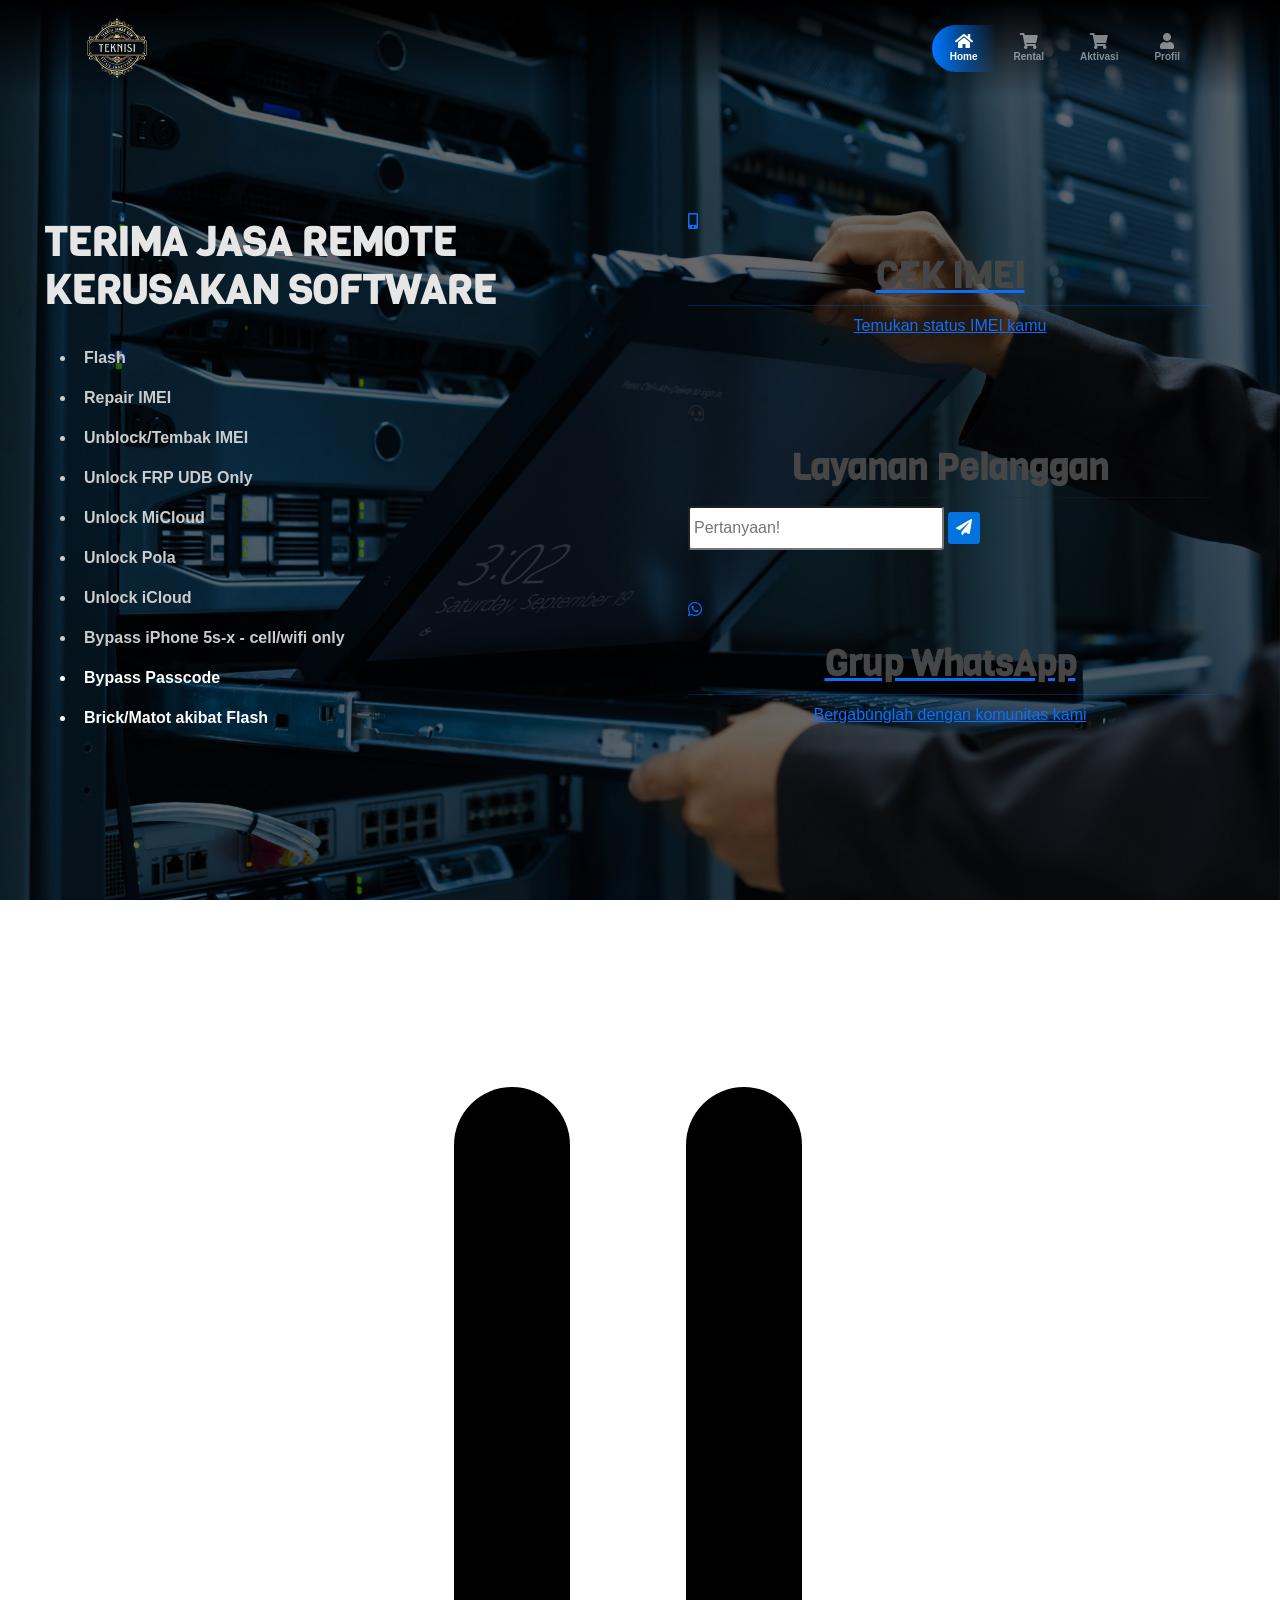
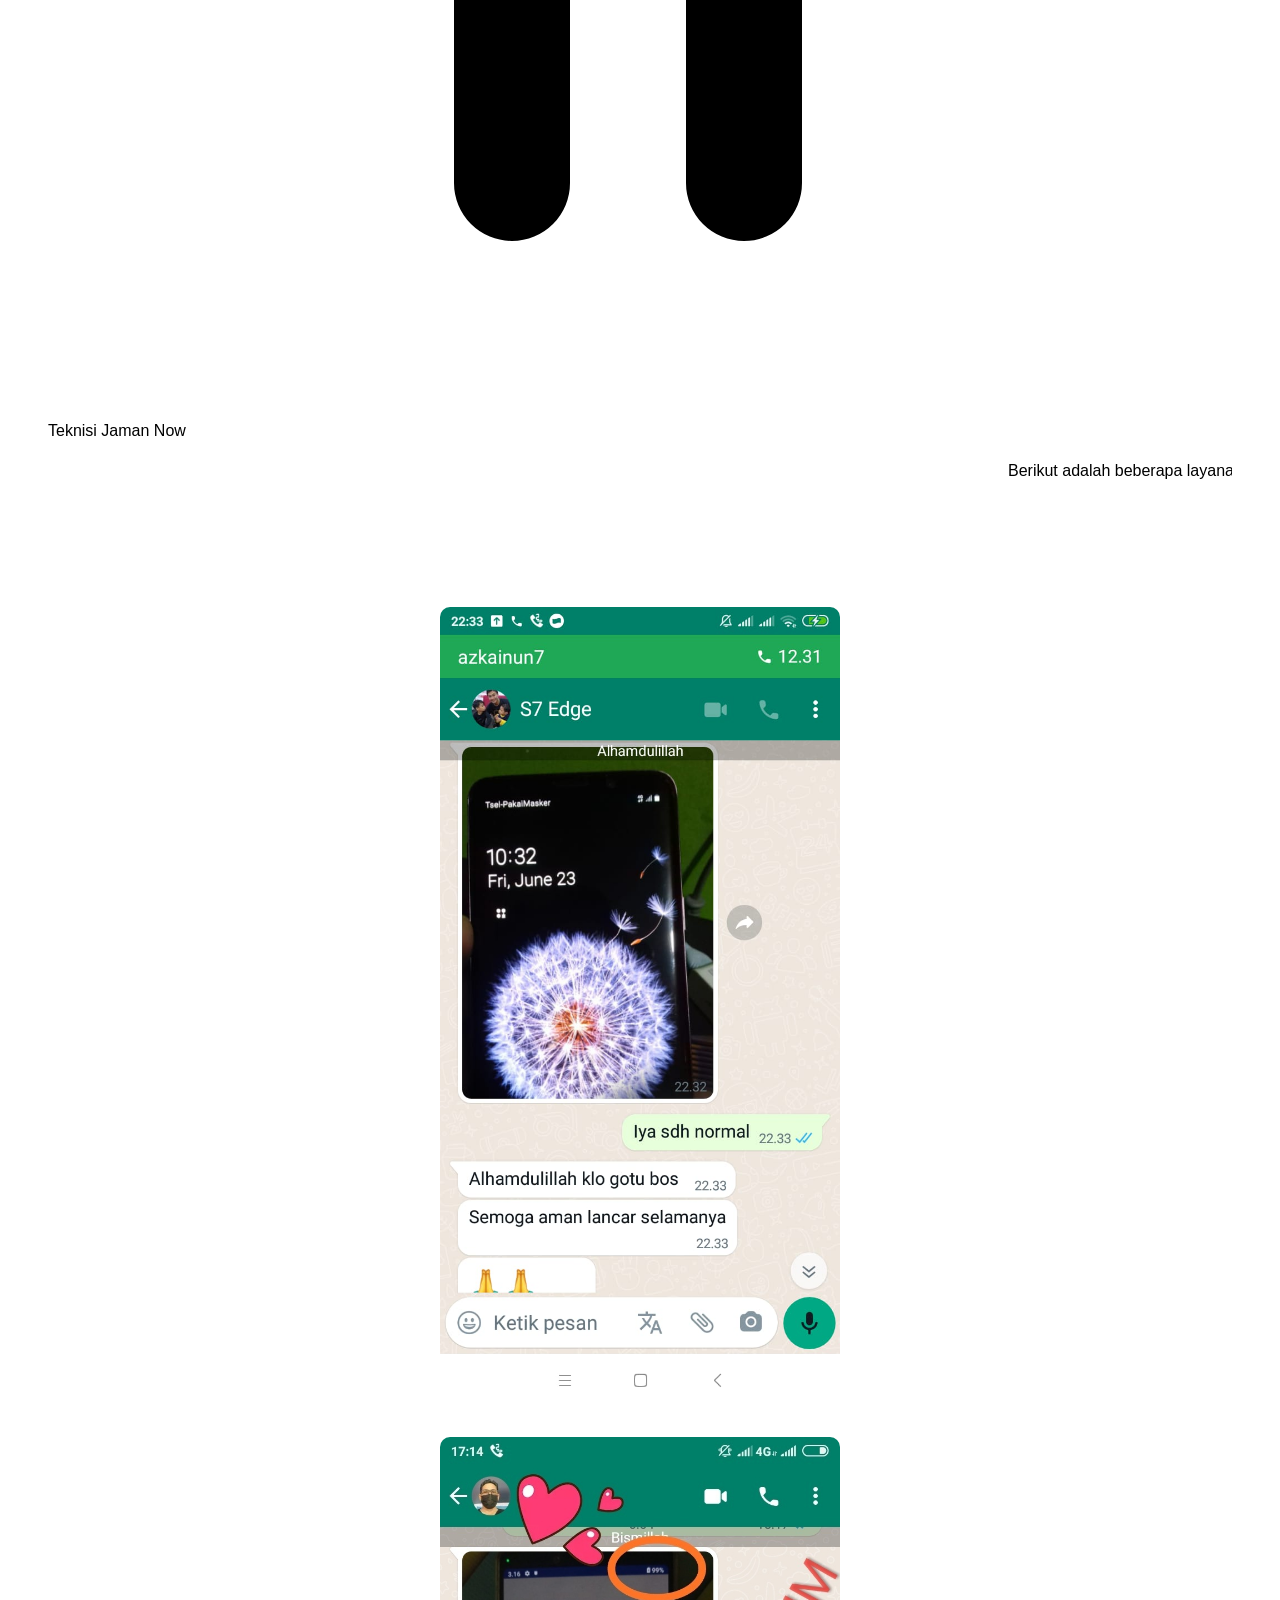
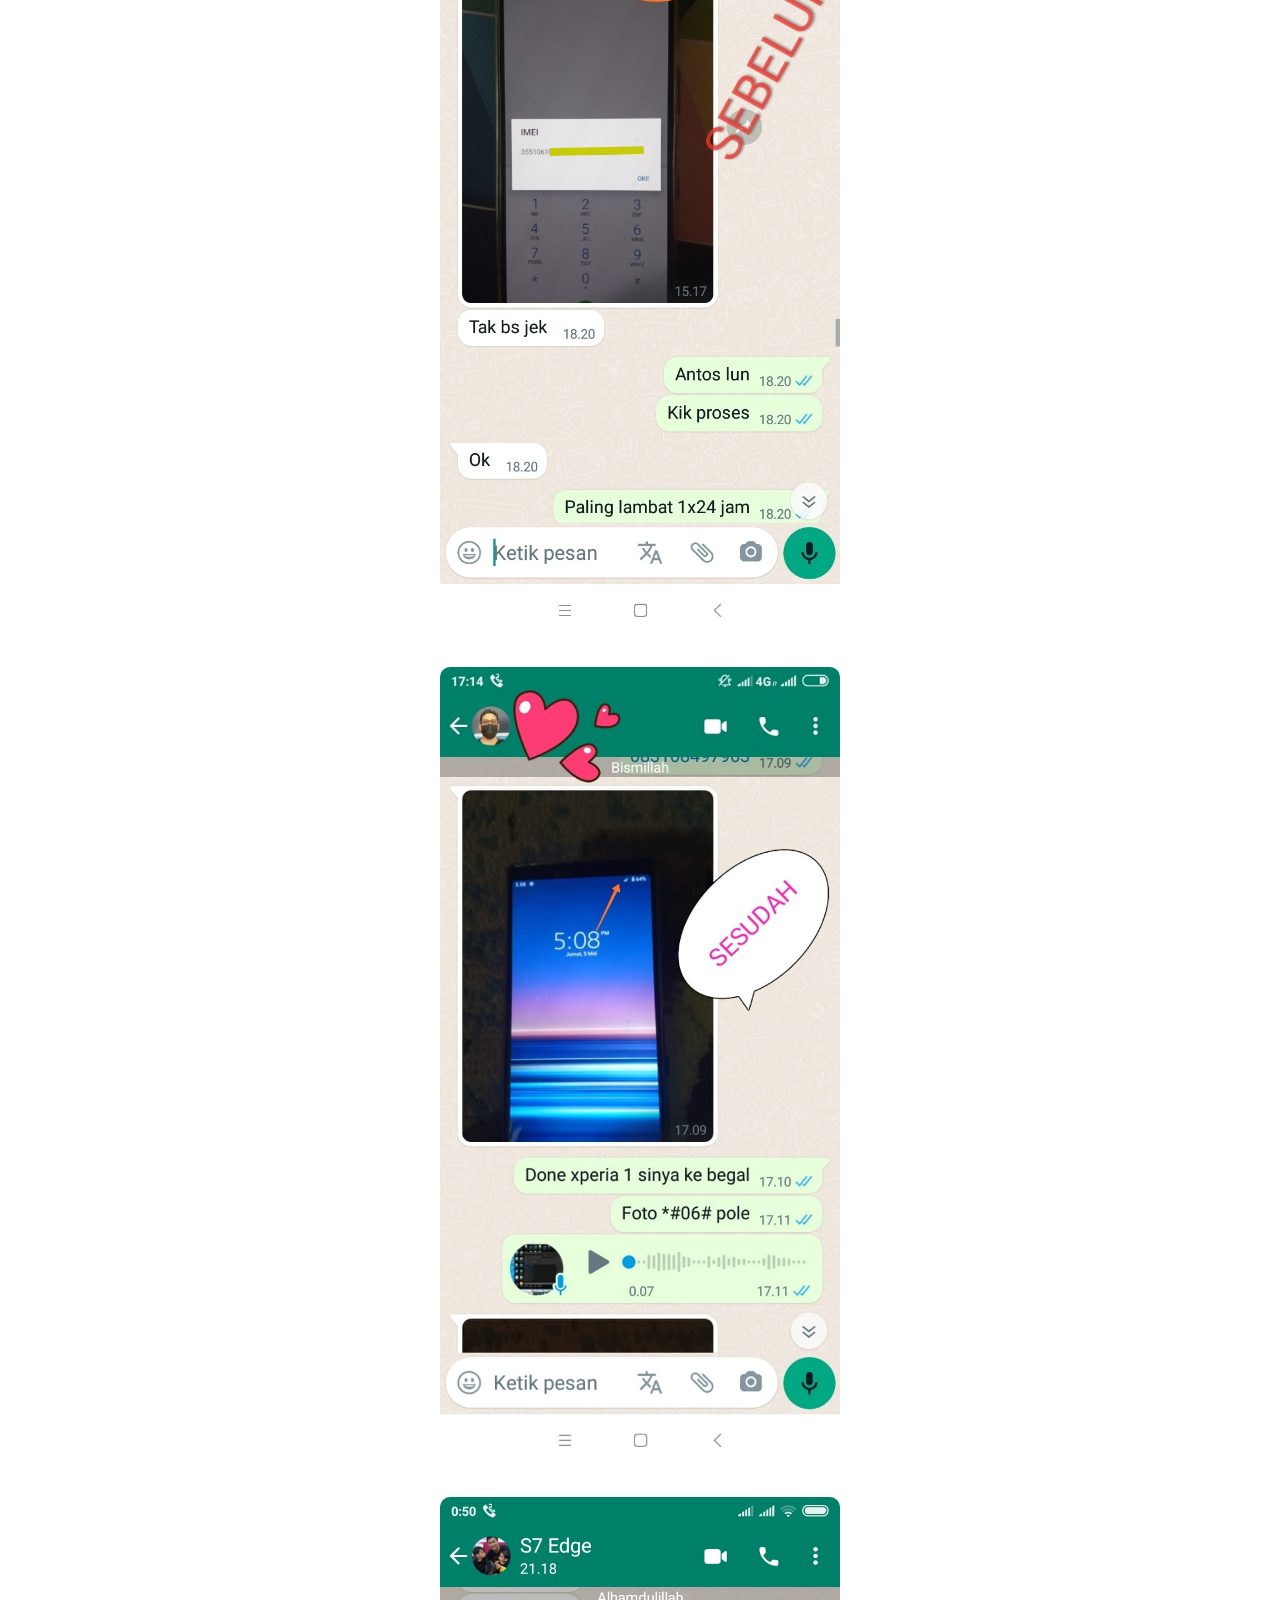
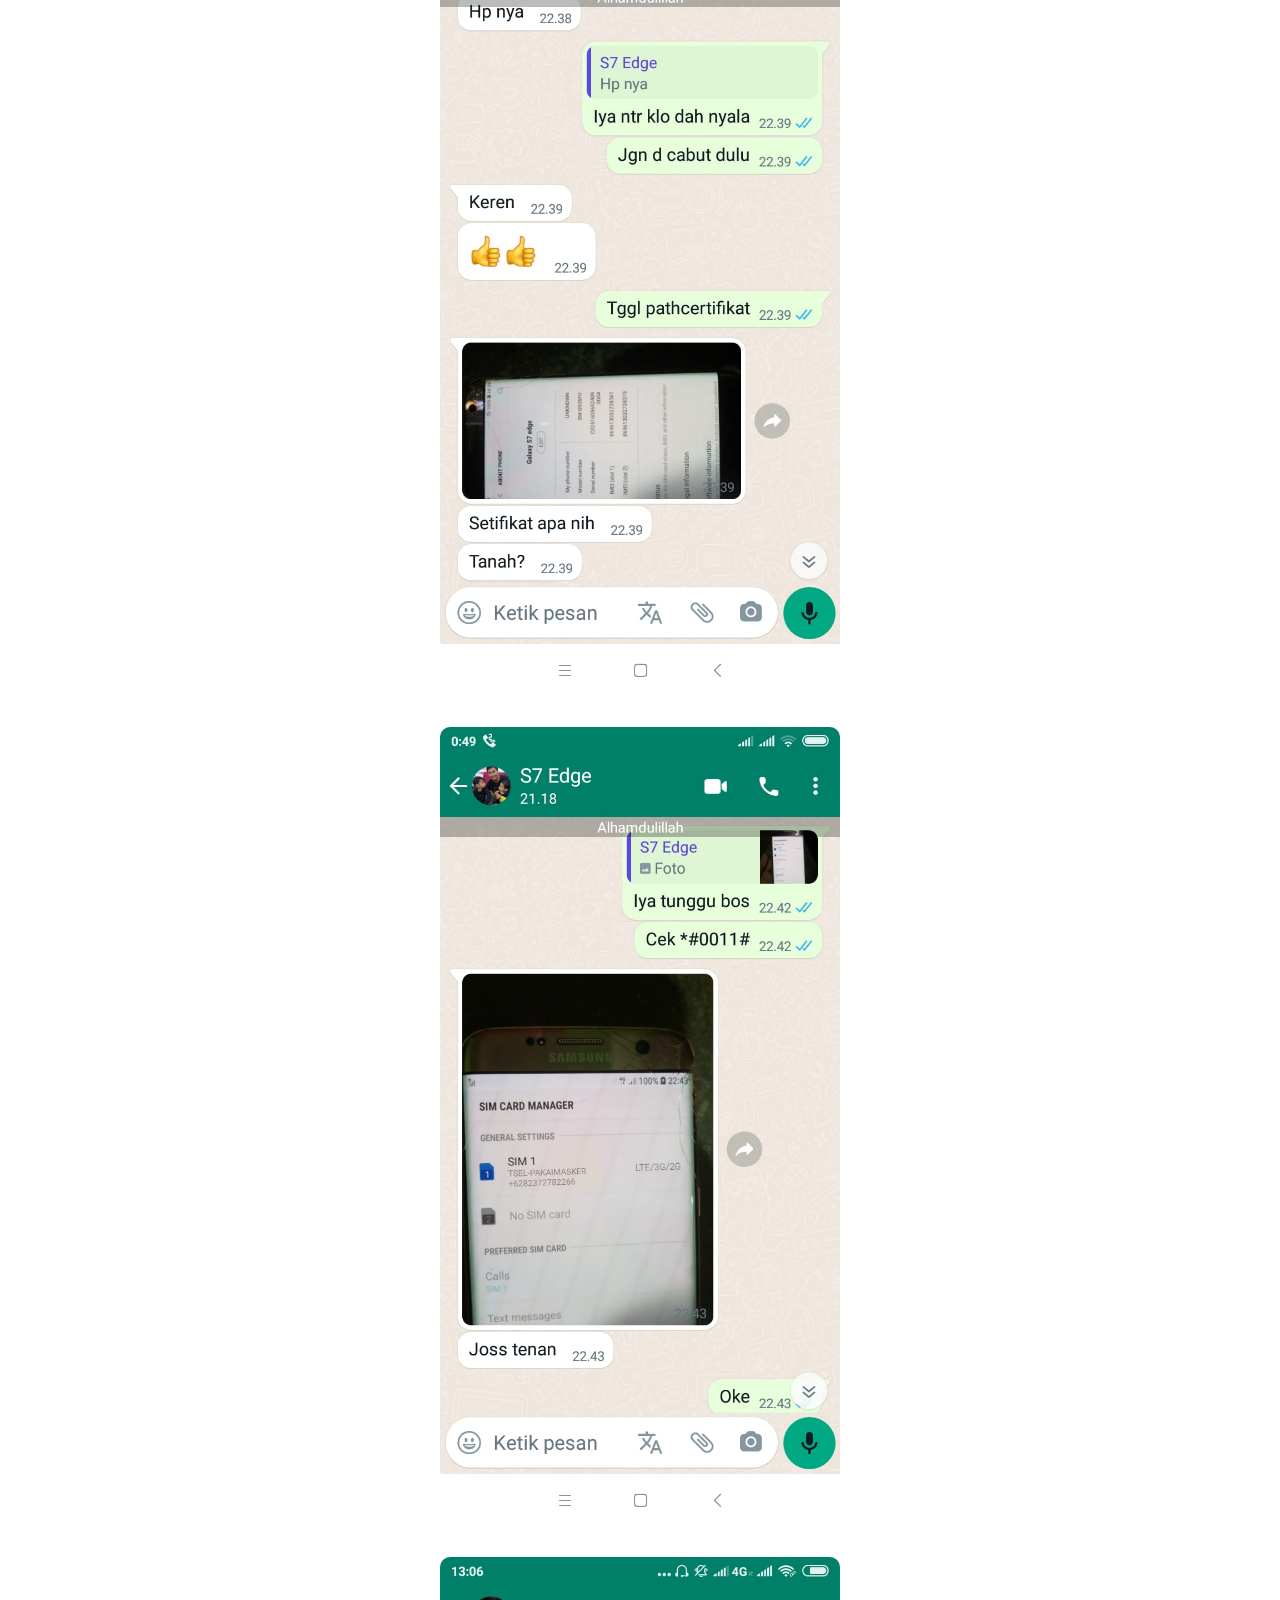
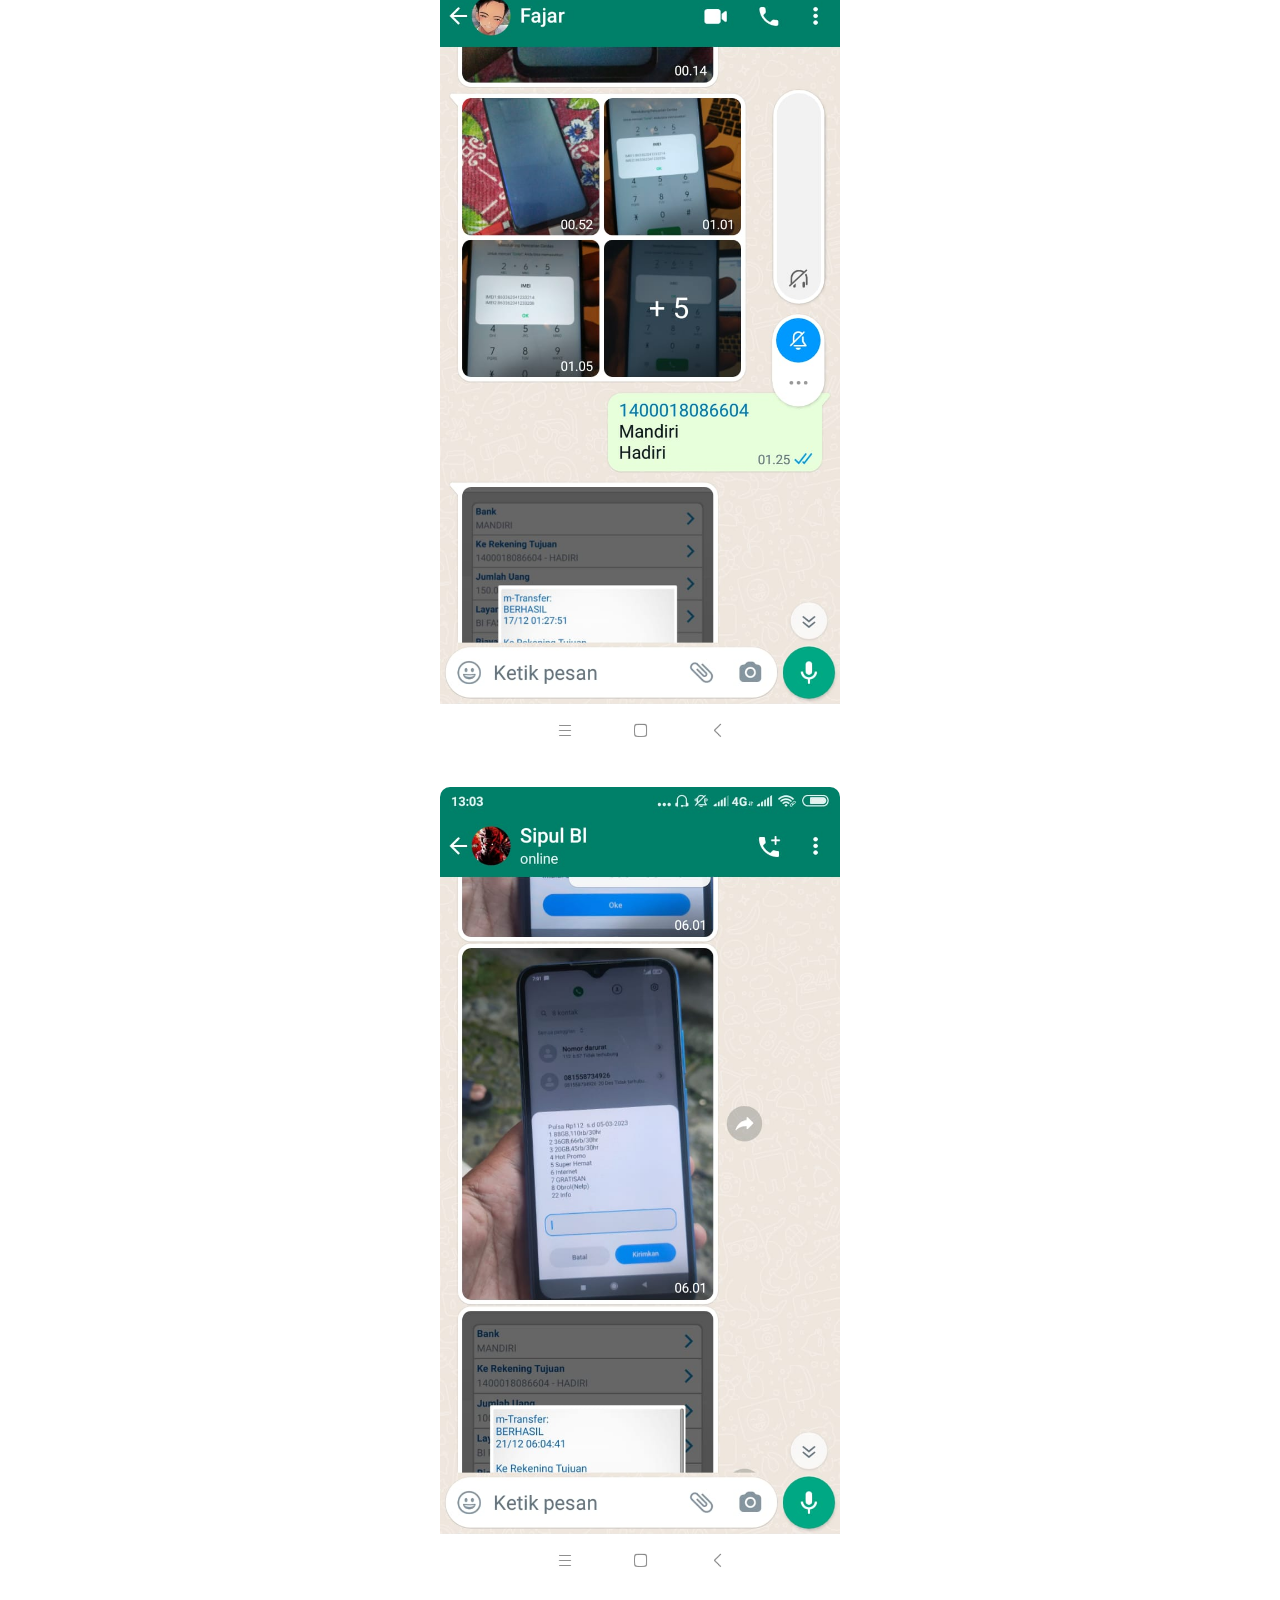
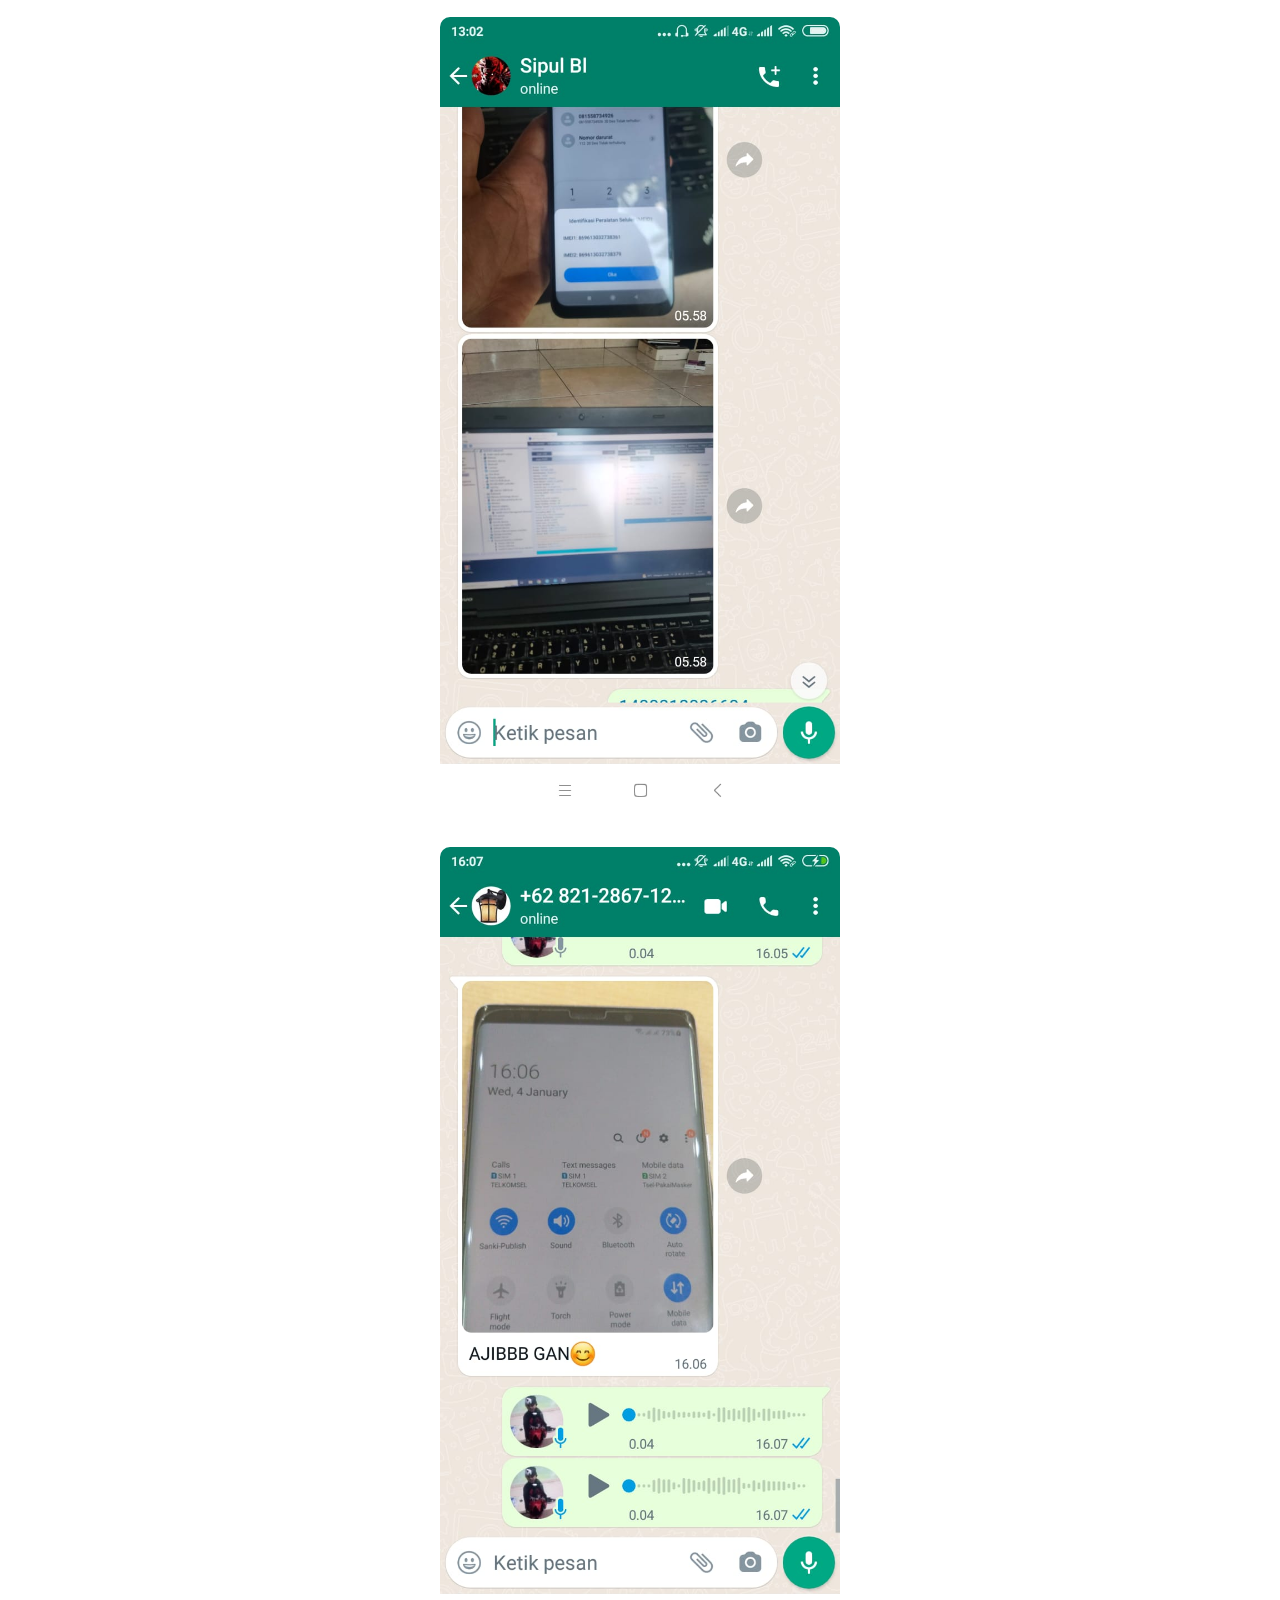
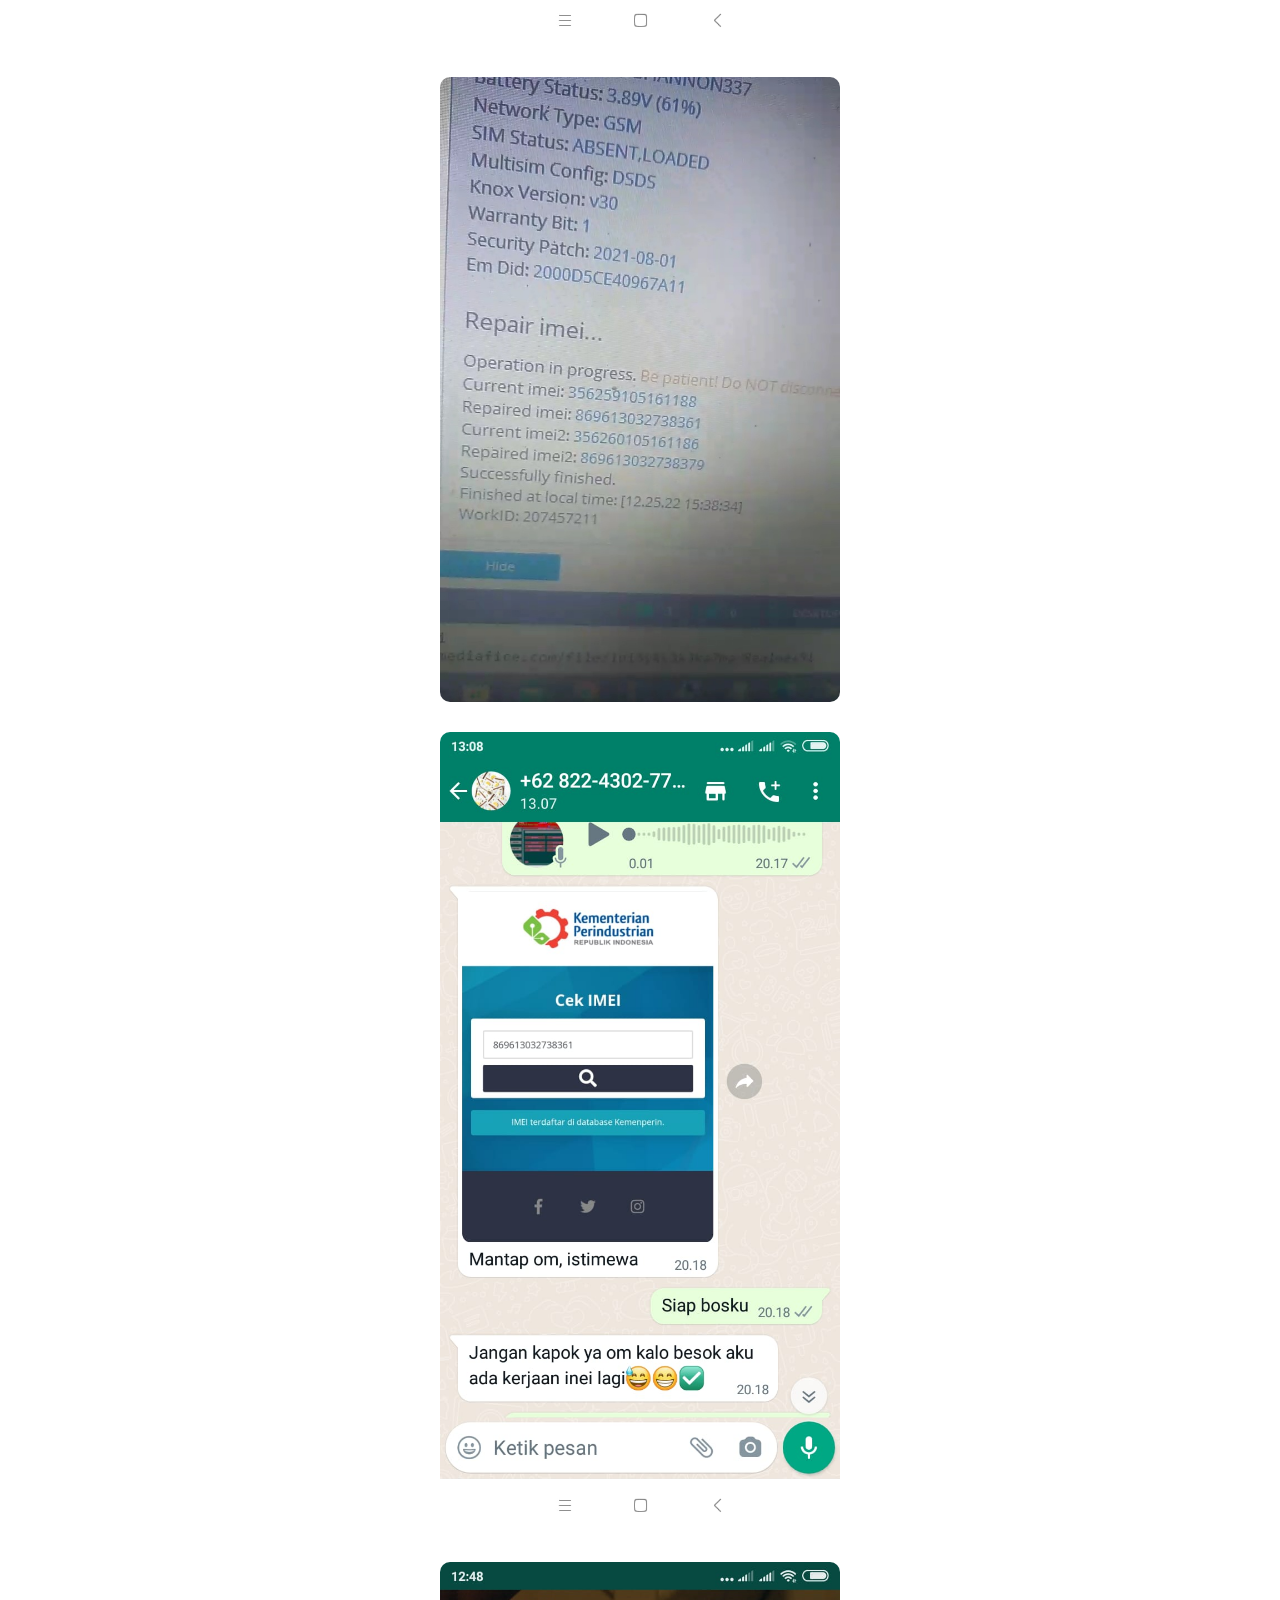
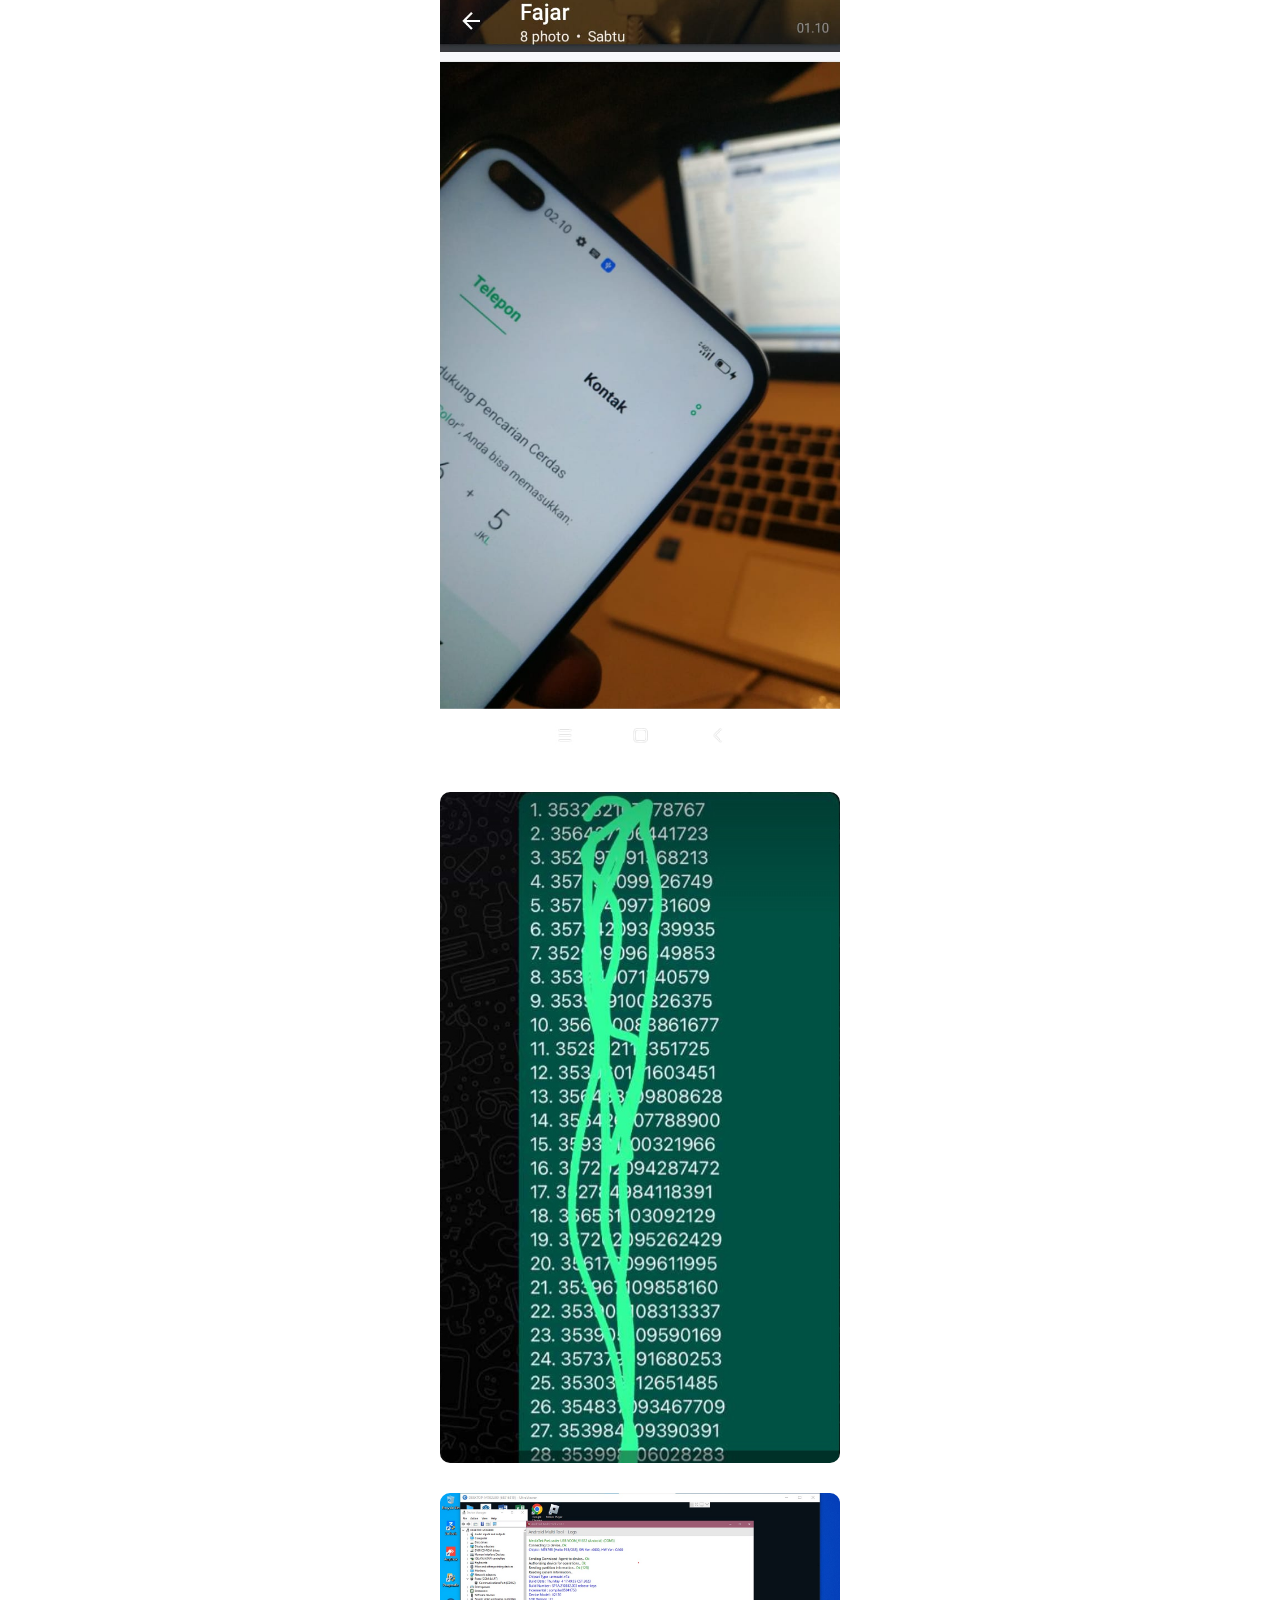
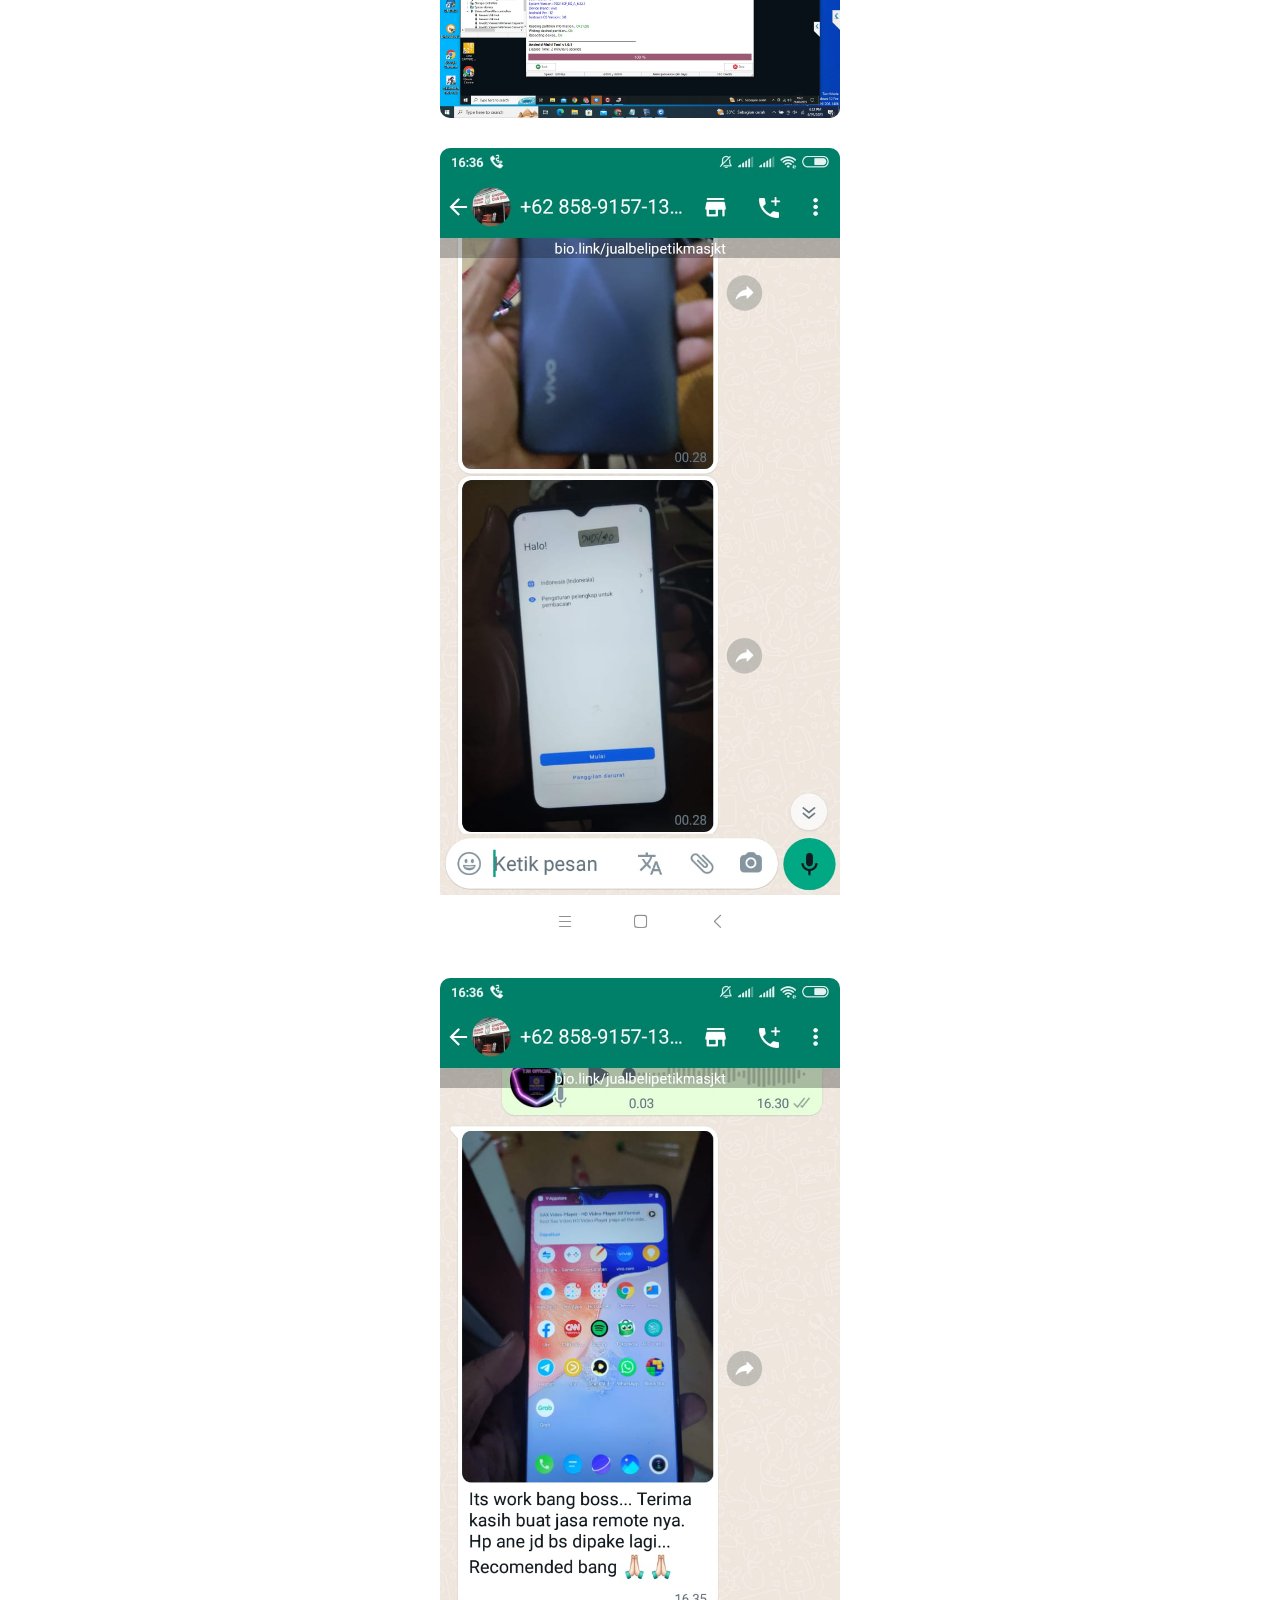
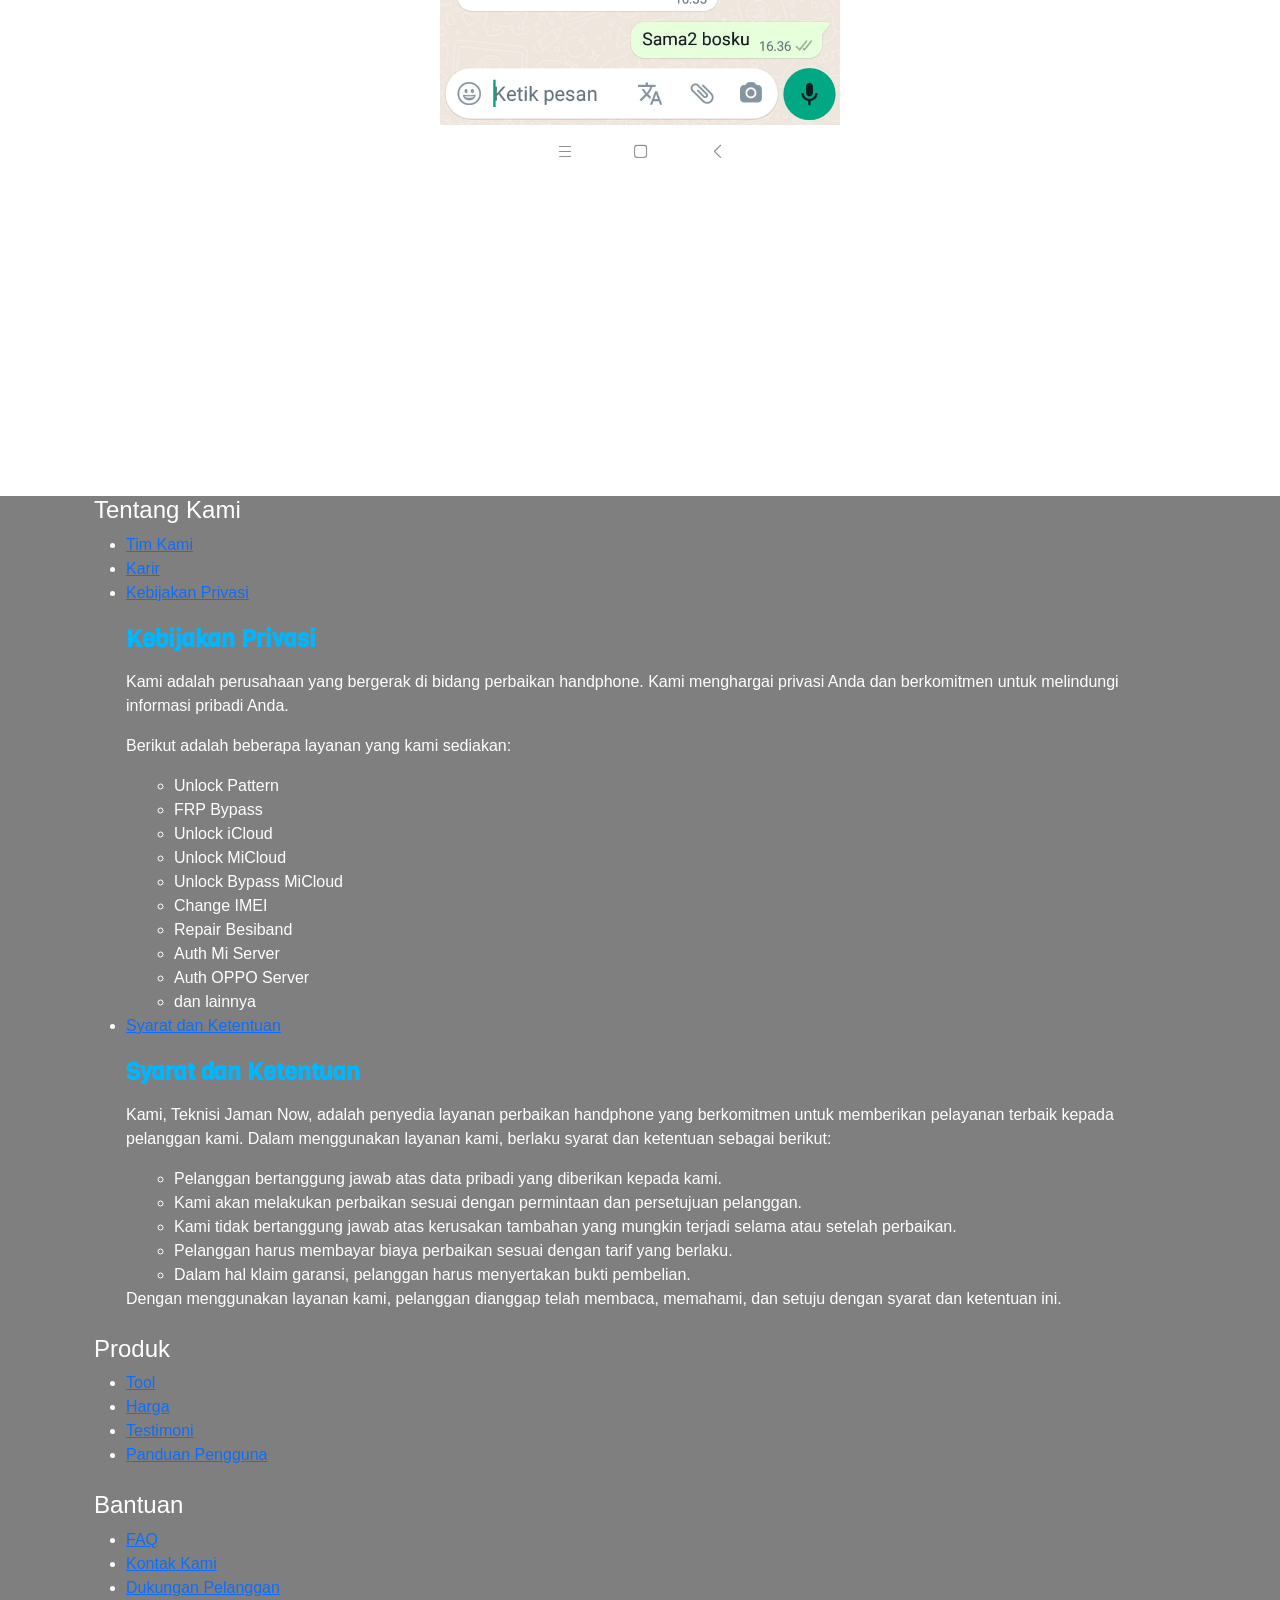
==== index.html @ d8895658 "Update index.html" ====
<!DOCTYPE html>
<html lang="en">

<head>
  <meta charset="UTF-8">
  <meta name="viewport" content="width=device-width, initial-scale=1.0">
  <title>Teknisi Jaman Now</title>

  <link rel="icon" href="img/po.png" >
  <link rel="stylesheet"
    href="https://fonts.googleapis.com/css2?family=Roboto:wght@400;700&family=Open+Sans&display=swap">
  <link rel="stylesheet" href="https://fonts.googleapis.com/css2?family=Viga&display=swap">
  <link rel="stylesheet" href="https://cdnjs.cloudflare.com/ajax/libs/twitter-bootstrap/5.3.0/css/bootstrap.min.css">
  <link rel="stylesheet" href="https://cdnjs.cloudflare.com/ajax/libs/font-awesome/5.15.3/css/all.min.css" />
  <link rel="stylesheet" type="text/css"
    href="https://cdnjs.cloudflare.com/ajax/libs/slick-carousel/1.9.0/slick.min.css">
  <link rel="stylesheet" type="text/css"
    href="https://cdnjs.cloudflare.com/ajax/libs/slick-carousel/1.9.0/slick-theme.min.css">
  <link rel="stylesheet" href="https://stackpath.bootstrapcdn.com/bootstrap/4.5.2/css/bootstrap.min.css">
  <link rel="stylesheet" href="https://cdnjs.cloudflare.com/ajax/libs/font-awesome/5.15.3/css/all.min.css"
    integrity="sha512-*******" crossorigin="anonymous" />
  <link rel="stylesheet" href="https://cdn.jsdelivr.net/npm/bootstrap@5.3.0/dist/css/bootstrap.min.css">

  <link rel="stylesheet" href="https://cdnjs.cloudflare.com/ajax/libs/magnific-popup.js/1.1.0/magnific-popup.min.css">
  <link href="https://cdn.jsdelivr.net/npm/tailwindcss@2.2.19/dist/tailwind.min.css" rel="stylesheet">
  <!-- Tautkan Font Awesome jika ingin menggunakan ikon sosial media -->
  <link href="https://cdnjs.cloudflare.com/ajax/libs/font-awesome/5.15.4/css/all.min.css" rel="stylesheet">
  <script src="https://code.jquery.com/jquery-3.6.0.min.js"></script>


  
<link rel="stylesheet" href="style.css">
  <style>
      .marquee-container {
    overflow: hidden;
    width: 100%;
  }

  .marquee-text {
    white-space: nowrap;
  }
      /* Gaya input untuk laptop atau layar yang lebih lebar */
  @media (min-width: 768px) {
    #searchInput3 {
      max-width: 500px; /* Sesuaikan dengan ukuran yang Anda inginkan */
    }
  }

  /* Gaya input untuk layar hp atau layar yang lebih sempit */
  @media (max-width: 767px) {
    #searchInput3 {
      max-width: 190px; /* Sesuaikan dengan ukuran yang Anda inginkan */
    }
  }
    /* Gaya input untuk laptop atau layar yang lebih lebar */
    @media (min-width: 768px) {
        #searchInput2 {
          max-width: 500px; /* Sesuaikan dengan ukuran yang Anda inginkan */
        }
      }
    
      /* Gaya input untuk layar hp atau layar yang lebih sempit */
      @media (max-width: 767px) {
        #searchInput2 {
          max-width: 190px; /* Sesuaikan dengan ukuran yang Anda inginkan */
        }
      }
    .promo-box {
      background-color: #f8f9fa;
      border: 1px solid #ced4da;
      border-radius: 5px;
      padding: 20px;
      text-align: center;
      margin-bottom: 20px;
    }

    .promo-box h4 {
      margin-top: 10px;
      margin-bottom: 20px;
      font-size: 18px;
    }

    .promo-box p {
      font-size: 14px;
      line-height: 1.5;
      margin-bottom: 0;
      color: #3f3f3fc5;
      font-family: 'viga';
    }

    .promo-box i {
      font-size: 36px;
      margin-bottom: 10px;
      color: #007bff;
      transition: transform 0.2s ease;
    }

    .promo-box i:hover {
      transform: scale(1.1);
    }

    body {
      font-family: Arial, sans-serif;
      margin: 0;
      padding: 0;
      position: relative;
      z-index: 0;
    }

    body::before {
      content: "";
      position: fixed;
      top: 0;
      left: 0;
      width: 100%;
      height: 100vh;
      /* Update this line */
      background-color: hsla(0, 0%, 0%, 0.595);
      z-index: -1;
    }

    body::after {
      content: "";
      position: fixed;
      top: 0;
      left: 0;
      width: 100%;
      height: 100vh;
      /* Update this line */
      background-image: url('img/00.jpg');
      background-size: cover;
      background-position: center;
      background-repeat: no-repeat;
      z-index: -2;
    }



    .navbar-brand img {
      animation: pulse 6s infinite;
      height: 70px;
      width: auto;
    }

    @keyframes pulse {
      0% {
        transform: scale(1);
      }

      50% {
        transform: scale(0.8);
      }

      100% {
        transform: scale(1);
      }
    }

    .navbar {
      background: linear-gradient(to bottom, #000000, #0a2b5700);

    }



    .navbar .nav-link {
      transition: all 0.3s;
      font-weight: bold;
      margin-right: 10px;
      margin-left: 10px;
      display: flex;
      flex-direction: column;
      align-items: center;
      justify-content: center;
      text-align: center;
    }



    /* Content */
    .content {
      padding: 20px;
      display: flex;
      justify-content: space-between;
      align-items: center;
      margin-top: 70px;

    }

    .content-left {
      flex: 1;

    }

    .content-left h2 {
      font-size: 40px;
      font-weight: bold;
      margin-bottom: 20px;
      color: #e6e6e6;


    }

    .content-left p {
      font-size: 20px;
      font-family: 'Open Sans', sans-serif;
    }

    .content-right {
      flex: 1;
      display: flex;
      flex-direction: column;
      gap: 10px;
    }

    .content-right .box {
      background: linear-gradient(to right, #008cff, #ffffff00);
      padding: 20px;
      color: #e6e6e6;
      border-radius: 10px;
      transition: transform 0.3s ease;

    }

    .content-right .box:hover {
      transform: scale(1.05);
    }

    .content-right .box h3 {
      font-size: 18px;
      margin-bottom: 10px;

    }


    /* Footer */
    .footer {
      background: linear-gradient(to bottom, #11394900, #000000);
      color: #ffffffcc;
      padding: 50px 20px;
      text-align: center;
    }

    .footer p {
      margin: 0;
    }

    .footer .footer-info {
      display: flex;
      justify-content: center;
      align-items: center;
      gap: 20px;
      margin-top: 20px;
    }

    .footer .footer-info a {
      color: #fff;
      text-decoration: none;
      transition: color 0.3s ease;
    }

    .footer .footer-info a:hover {
      color: #f5f5f5;
    }

    /* H1 */
    h2 {
      font-size: 36px;
      font-weight: bold;
      font-family: 'Viga', sans-serif;
      margin-top: 20px;
      color: rgb(70, 70, 70);
    }




    #pr {
      font-family: 'Viga';
      color: #e6e6e6;
      text-align: left;
    }

    /* popup */
    .overlay {
      position: fixed;
      top: 0;
      left: 0;
      width: 100%;
      height: 100%;
      background-color: rgba(0, 0, 0, 0.5);
      display: flex;
      justify-content: center;
      align-items: center;
      z-index: 9999;
      opacity: 0;
      pointer-events: none;
      transition: opacity 0.3s ease;
    }

    .popup {
      background-color: #ffffff;
      padding: 20px;
      max-width: 400px;
      text-align: center;
      position: relative;
      border-radius: 10px;
    }

    .popup h3 {
      margin-top: 0;
      font-family: 'Viga';
    }

    .popup p {
      margin-bottom: 20px;
    }

    .popup .number {
      margin-bottom: 10px;
      display: flex;
      align-items: center;
      font-family: Cambria, Cochin, Georgia, Times, 'Times New Roman', serif;
    }

    .popup .number span {
      margin-right: 10px;
    }

    .popup .number .btn {
      margin-left: auto;
      display: inline-block;
      padding: 2px 5px;
      background-color: #0073df;
      color: white;
      text-decoration: none;
      border-radius: 4px;
      cursor: pointer;
    }

    .popup .number .btn:not(:last-child) {
      margin-right: 10px;
    }

    .overlay.active {
      opacity: 1;
      pointer-events: auto;
    }

    /* Media query untuk layar ponsel */
    @media only screen and (max-width: 480px) {
      .popup {
        font-size: 14px;
        padding: 8px;
        width: 300px;

      }

      .popup h3 {
        font-size: 14px;
        margin: 8px 0;
      }

      .popup p {
        font-size: 12px;
        margin: 4px 0;
      }

      .number span {
        font-size: 12px;
      }

      .account-number {
        font-size: 12px;
      }

      .btn {
        font-size: 10px;
      }
    }

    #input-container {
      display: none;
      margin-top: 10px;
    }

    #imei-input {
      padding: 5px;
      margin-right: 5px;
      border: 1px solid #ccc;
      border-radius: 4px;
    }

    button {
      padding: 5px 10px;
      background-color: #0073df;
      color: rgb(255, 255, 255);
      border: none;
      border-radius: 4px;
      cursor: pointer;
    }

    button:hover {
      transform: scale(1.05);
      /* Membesarkan tombol sebesar 5% saat dihover */
      background-color: #00aaff;
      /* Mengubah warna latar belakang saat dihover */
    }



    .content {
      display: flex;
      justify-content: space-between;
    }

    .box {
      width: 100%;
    }

    /* Styles for mobile screens */
    @media (max-width: 768px) {
      .content {
        flex-direction: column;
      }

      .box {
        margin-bottom: 20px;
      }
    }

    @media (max-width: 768px) {
      #pr {
        font-size: 16px;
        text-align: left;
      }
    }


    .custom-box {
      display: flex;
      justify-content: center;
      align-items: center;
      margin-bottom: 20px;
      background: linear-gradient(to bottom, #008cff, #ffffff00);
      padding: 20px;

      width: 300px;
      border-radius: 10px;
    }

    .custom-box-content {
      display: flex;
      justify-content: center;
      align-items: center;
    }

    .custom-box-logo {
      width: 100px;
      margin-right: 10px;
    }

    .custom-box-title {
      font-size: 18px;
      font-weight: bold;
      margin: 0;
      color: #e6e6e6;
    }

    .custom-box-icon {
      font-size: 30px;
      margin-left: 10px;
      cursor: pointer;
      color: #02ff2c;
    }

    .custom-box-icon:hover {
      transform: scale(1.2);
      color: #008a05;
    }



    .testimonial-section {
      text-align: center;
      padding: 20px;

    }

    .testimonial-section h2 {
      margin-top: 0;

    }

    .testimonial-slider {
      width: 300px;
      margin: 0 auto;
      display: grid;
      grid-template-columns: 1fr;
      grid-gap: 20px;
      justify-content: center;
      align-items: center;
      /* Menengahkan secara vertikal */

    }

    .testimonial-slide {
      text-align: center;
    }

    .testimonial-slide img {
      width: 400px;

      border-radius: 10px;
      margin-bottom: 10px;
      justify-self: center;
      /* Menengahkan secara horizontal */
    }

    .testimonial-slide h3 {
      margin: 0;
      color: #0086df;
    }

    .modal {
      display: none;
      position: fixed;
      z-index: 9999;
      top: 0;
      left: 0;
      width: 100%;
      height: 100%;
      background-color: rgba(0, 0, 0, 0.9);
    }

    .modal img {
      display: block;
      max-width: 90%;
      max-height: 90%;
      margin: 20px auto;
    }

    .modal .close {
      position: absolute;
      top: 20px;
      right: 20px;
      color: #ffffff;
      font-size: 30px;
      font-weight: bold;
      cursor: pointer;
    }

    @media (max-width: 768px) {
      .testimonial-slider {
        width: 60%;
        grid-template-columns: 1fr;
      }

      .slick-dots li button:before {
        margin-top: 10px;
      }

      .testimonial-slide img {
        width: 220px;
      }
    }


    .card h3 {
      font-size: 24px;
      margin-top: 0;
      text-align: center;
      font-family: 'Viga';
      color: #ffffff;

    }

    .card-container {
      display: flex;
      justify-content: space-between;
      margin-top: 20px;
    }

    .sub-card {
      flex-basis: 30%;
      background-color: #0099ff67;
      padding: 10px;
      border-radius: 8px;
      text-align: center;
      box-shadow: #ffffff;
      transition: transform 0.3s ease;
    }

    .sub-card:hover {
      transform: scale(1.05);
    }


    .sub-card h4 {
      margin-top: 0;
      font-size: 18px;
      color: #f5f5f5;
    }

    .sub-card a {
      display: block;
      margin-top: 10px;
      text-decoration: none;
      color: #1eff00;
      font-weight: bold;
    }

    .sub-card a:hover {
      color: #fff;
      background-color: #1eff00;
      transition: color 0.3s ease, background-color 0.3s ease;
    }

    @media (max-width: 768px) {
      .card {
        padding: 10px;
      }

      .card h3 {
        font-size: 18px;
      }

      .sub-card {
        flex-basis: calc(50% - 10px);
        margin: 5px
      }

      .sub-card h4 {
        font-size: 11px;
      }

      .sub-card a {
        font-size: 12px;
      }
    }

    /* Styling untuk menu navigasi */
    .navbar .nav-item.active {
      font-weight: bold;
      background: linear-gradient(to right, #0077ff, #00000000);
      color: #ffffff !important;
      border-top-left-radius: 50px;
      border-bottom-left-radius: 50px;
    }

    .navbar {
      transition: background-color 0.3s ease;
    }

    .navbar.opened {
      background-color: #000;
    }

    .navbar-toggler {
      padding: 0.25rem 0.5rem;
      font-size: 0.875rem;
      line-height: 1;
    }

    .card {
      max-width: 100%;
      background-color: #ffffff;
      border-radius: 20px;
      padding: 20px;
      margin: 20px;
      margin-bottom: 20px;
      box-shadow: 0 2px 4px rgba(0, 0, 0, 0.1);




    }

    .button-group {
      display: flex;
      flex-direction: column;
      justify-content: left;
      align-items: left;
    }

    .card-img-top {
      width: 100%;
      height: 200px;
      object-fit: cover;
      object-position: center;
      border-radius: 15px;
      border: solid rgba(138, 138, 138, 0.726) 1px;

      /* Tambahkan overflow: hidden untuk menghindari pemotongan foto */
    }




    .card-title {
      font-size: 25px;
      text-align: center;
      /* Atur ukuran teks judul */
      margin-top: 10px;
      margin-bottom: 15px;
      /* Atur margin atas judul */
      color: #686868;
      font-weight: bold;
    }

    .btn-primary {

      font-size: 14px;
      /* Atur ukuran teks tombol */
      margin-top: 10px;
      /* Atur margin atas tombol */
      padding: 8px 16px;
      /* Atur padding tombol */

    }

    /* Media query untuk layar perangkat seluler */
    /* Media query untuk layar perangkat seluler */
    @media (max-width: 767px) {
      .card {
        max-width: 100%;
      }

      .card-img-top {
        height: 150px;
      }

      .card-title {
        font-size: 20px;
      }

      .btn-primary {
        font-size: 12px;
        padding: 6px 12px;
      }
    }

    .about-section {
      text-align: center;
      font-size: 18px;
      margin-top: 50px;
    }

    .about-section p {
      margin-bottom: 20px;
      color: #ccc;
      font-family: Georgia, 'Times New Roman', Times, serif;
    }

    .jumbotron-bg {
      background-color: #00000000;
      color: #fff;
    }


    @media (max-width: 767px) {
      .navbar-toggler {
        display: none;
      }

      .navbar-collapse {
        display: flex !important;
        justify-content: center;
      }

      .navbar-nav {
        flex-direction: row;
        align-items: center;
      }

      .navbar-nav .nav-item {
        margin: 0 10px;
      }

      .navbar-nav .nav-item.active {
        font-weight: bold;
      }
    }

    #loading-overlay {
      position: fixed;
      top: 0;
      left: 0;
      width: 100%;
      height: 100%;
      background-color: rgba(0, 0, 0, 0.5);
      display: flex;
      align-items: center;
      justify-content: center;
      z-index: 9999;
      opacity: 0;
      pointer-events: none;
      transition: opacity 0.3s ease;
    }

    #loading-overlay.active {
      opacity: 1;
      pointer-events: auto;
    }

    .loading-spinner {
      width: 40px;
      height: 40px;
      border: 4px solid #f3f3f3;
      border-top: 4px solid #3498db;
      border-radius: 50%;
      animation: spin 1s linear infinite;
    }

    @keyframes spin {
      0% {
        transform: rotate(0deg);
      }

      100% {
        transform: rotate(360deg);
      }
    }

    @media only screen and (max-width: 767px) {
      .text-start {
        text-align: left !important;
      }

      .small-text {
        font-size: 14px;
      }
    }

    @media only screen and (max-width: 767px) {
      .col-md-4 {
        flex-basis: 50%;
        max-width: 50%;
      }
    }

    @media only screen and (max-width: 767px) {
      .promo-box h4 {
        font-size: 11px;
      }

      .promo-box p {
        font-size: 9px;
      }
    }

    .input-group {
      margin-bottom: 10px;
      /* Atur jarak antara grup input dengan grup input berikutnya */
    }

    .nama-input,
    .imei-input {
      padding: 10px;
      margin-bottom: 5px;
      /* Atur padding untuk memberikan ruang di sekitar input */
      border: 1px solid #ccc;
      /* Atur border pada input */
      border-radius: 10px;
      /* Atur radius sudut border */
      width: 200px;
      height: 40px;
      /* Atur lebar input sesuai kebutuhan Anda */
    }

    .imei-group {
      /* Menggunakan display flex untuk mengatur posisi input IMEI */
      gap: 10px;
      /* Atur jarak antara input IMEI */
    }

    .input-group {
      margin-top: 3em;
    }

    .imei-group {
      margin-top: 1em;
    }

    .input-group input::placeholder {
      color: #999999c4;
      /* Atur warna teks placeholder */
      font-style: italic;
      /* Atur gaya font placeholder menjadi italic */
    }

    .input-group input:focus::placeholder {
      color: transparent;
      /* Hapus warna teks placeholder saat input dalam fokus */
    }

    .nama-input,
    .imei-input {
      background-color: rgb(255, 255, 255);
      /* Atur warna latar belakang semua input menjadi ungu */
      color: rgb(34, 34, 34);
      /* Atur warna teks semua input menjadi putih */
      font-family: Cambria, Cochin, Georgia, Times, 'Times New Roman', serif;
    }

    .error-message {
      color: red;
      font-size: 12px;
      margin-top: 5px;
      margin-left: 5px;
    }

    .small-blue-text {
      font-size: 12px;
      color: #0073df;
    }

    /* Checkbox Styles */
    input[type="checkbox"] {
      appearance: none;
      -webkit-appearance: none;
      width: 14px;
      height: 14px;
      border: 2px solid #02b7ff;
      border-radius: 50%;
      margin-right: 10px;
      outline: none;
      cursor: pointer;
      transition: background-color 0.3s ease;

    }

    input[type="checkbox"]:checked {
      background-color: #ffe600;
    }

    /* Label Styles */
    label.checkbox-label {
      display: flex;
      align-items: center;
      font-size: 14px;
      color: #07daff;
      cursor: pointer;
    }

    label.checkbox-label .checkmark {
      width: 16px;
      height: 16px;
      border: 2px solid #0073df;
      border-radius: 50%;
      margin-right: 10px;
      display: flex;
      align-items: center;
      justify-content: center;
      transition: background-color 0.3s ease;
    }



    label {

      font-size: 18px;
      color: #636363;

      cursor: pointer;
      font-family: monospace;
      transition: background-color 0.3s ease;
    }

    label:hover {
      background-color: #c5c5c5;

      border-radius: 2px;
    }

    label:focus {
      outline: none;
    }


    .image-gallery {
      overflow-x: scroll;
      white-space: nowrap;
      background-color: #000000be;
      margin: 20px;
      border-radius: 10px;
    }

    .image-gallery .col-4 {
      display: inline-block;
      width: 33.33%;
      white-space: normal;
      vertical-align: top;


    }

    .image-gallery {
      display: inline-block;
      overflow-x: auto;
      white-space: nowrap;
      gap: 10px;
      padding: 10px;
      background-color: #000000be;
      scroll-behavior: smooth;
    }

    .image-gallery::-webkit-scrollbar {
      height: 8px;
    }

    .image-gallery::-webkit-scrollbar-thumb {
      background-color: #888;
      border-radius: 4px;
    }

    .image-gallery::-webkit-scrollbar-track {
      background-color: transparent;
    }

    .image-gallery .col-4 {
      flex: 0 0 33.33%;
      max-width: 33.33%;
      white-space: normal;
    }




    .privacy-policy-box h2 {
      font-size: 1.5rem;
      margin-bottom: 1rem;
      color: #00b7ff;
    }

    .privacy-policy-box p {
      margin-bottom: 1rem;
    }

    .privacy-policy-box ul {
      margin-left: 1.5rem;
    }

    .terms-conditions-box h2 {
      font-size: 1.5rem;
      margin-bottom: 1rem;
      color: #00b7ff;
    }

    .terms-conditions-box p {
      margin-bottom: 1rem;
    }

    .terms-conditions-box ul {
      margin-left: 1.5rem;
    }




    .gradient-btn {
      border: none;
      background: linear-gradient(to right, #0077ff, #01ccff);
      /* Ubah warna sesuai keinginan Anda */
      color: rgb(255, 255, 255);
      /* Warna teks tombol */
      /* Gaya lainnya yang Anda inginkan */
    }

    .gradient-btn-2 {
      border: none;
      background: linear-gradient(to right, #ff0000, #ff6701);
      /* Ubah warna sesuai keinginan Anda */
      color: rgb(255, 255, 255);
      /* Warna teks tombol */
      /* Gaya lainnya yang Anda inginkan */
    }




    @media (max-width: 640px) {
      .w-64 {
        width: 120px;
      }

      .h-64 {
        height: 120px;
      }

      .text-4xl {
        font-size: 20px;
      }
    }












    .slick-dots li button:before {
      color: rgb(255, 255, 255);
      /* Mengubah warna titik-titik menjadi putih */
      font-size: 14px;
      /* Mengubah ukuran titik-titik */
      margin-top: 15px;
    }
  </style>

<script type="text/javascript">
  window.$crisp = [];
  window.CRISP_WEBSITE_ID = "e66349d5-67ac-4e26-b8c6-045c6ef0b242";
  (function () {
    d = document;
    s = d.createElement("script");
    s.src = "https://client.crisp.chat/l.js";
    s.async = 1;
    d.getElementsByTagName("head")[0].appendChild(s);
  })();
</script>

</head>

<body>

  <nav class="navbar navbar-expand-lg navbar-dark fixed-top" id="navbar">
    <div class="container">
      <button class="navbar-toggler" type="button" data-bs-toggle="collapse" data-bs-target="#navbarNav"
        aria-controls="navbarNav" aria-expanded="false" aria-label="Toggle navigation" onclick="toggleNavbar()">
        <span class="navbar-toggler-icon"></span>
      </button>
      <div class="collapse navbar-collapse" id="navbarNav">
        <a class="navbar-brand" href="#" onclick="toggleFullscreen()">
          <img src="img/po.png" alt="Logo">
        </a>
        <script>
          function toggleFullscreen() {
            if (document.fullscreenElement) {
              document.exitFullscreen();
            } else {
              document.documentElement.requestFullscreen().catch((error) => {
                console.log(`Error attempting to enable full-screen mode: ${error.message}`);
              });
            }
          }
        </script>
        <ul class="navbar-nav ms-auto d-flex align-items-center">
          <li class="nav-item" id="nav-dashboard">
            <a class="nav-link" href="#" onclick="showContent('dashboard')">
              <i class="fas fa-home"></i><!-- Ganti "fa-home" dengan kelas ikon yang sesuai -->
              <span style="font-size: 10px;">Home</span>
            </a>
          </li>
          <li class="nav-item" id="nav-produk">
            <a class="nav-link" href="#" onclick="showContent('produk')">
              <i class="fas fa-shopping-cart"></i><!-- Ganti "fa-shopping-cart" dengan kelas ikon yang sesuai -->
              <span style="font-size: 10px;">Rental</span>
            </a>
          </li>
          <li class="nav-item" id="nav-menu-baru">
            <a class="nav-link" href="#" onclick="showContent('menu-baru')">
              <i class="fas fa-shopping-cart"></i><!-- Ganti "fa-cogs" dengan kelas ikon yang sesuai -->
              <span style="font-size: 10px;">Aktivasi</span>
            </a>
          </li>
          <li class="nav-item" id="nav-kontak">
            <a class="nav-link" href="#" onclick="showContent('kontak')">
              <i class="fas fa-user"></i> <!-- Ganti "fa-user" dengan kelas ikon yang diinginkan -->
              <span style="font-size: 10px;">Profil</span>
            </a>
          </li>
        </ul>
      </div>
    </div>
  </nav>












  <div id="loading-overlay">
    <div class="loading-spinner"></div>
  </div>

  <script>
    let prevScrollPos = window.pageYOffset;
    window.onscroll = function () {
      const currentScrollPos = window.pageYOffset;
      if (prevScrollPos > currentScrollPos) {
        document.getElementById("navbar").style.top = "0";
      } else {
        document.getElementById("navbar").style.top = "-100px";
      }
      prevScrollPos = currentScrollPos;
    };
  </script>


  <script>
    let activeContent = 'dashboard';
    let currentIndex = 0;

    function showContent(content) {
      if (content !== activeContent) {
        const prevContent = document.getElementById(`nav-${activeContent}`);
        prevContent.classList.remove('active');

        const currentContent = document.getElementById(`nav-${content}`);
        currentContent.classList.add('active');

        activeContent = content;
      }
    }

    let touchstartX = 0;
    let touchendX = 0;
    const sensitivityThreshold = 100; // Ambang batas sensitivitas, sesuaikan dengan kebutuhan

    function handleGesture() {
      const swipeDistance = touchendX - touchstartX;
      const absoluteSwipeDistance = Math.abs(swipeDistance);

      if (swipeDistance > sensitivityThreshold && absoluteSwipeDistance > sensitivityThreshold) {
        // Geser ke kanan, pindah ke konten sebelumnya
        currentIndex = (currentIndex - 1 + menuItems.length) % menuItems.length;
        const prevContent = menuItems[currentIndex];
        showContentWithLoading(prevContent);
      } else if (swipeDistance < -sensitivityThreshold && absoluteSwipeDistance > sensitivityThreshold) {
        // Geser ke kiri, pindah ke konten berikutnya
        currentIndex = (currentIndex + 1) % menuItems.length;
        const nextContent = menuItems[currentIndex];
        showContentWithLoading(nextContent);
      }
    }

    // ...


    function showContentWithLoading(content) {
      const loadingOverlay = document.getElementById('loading-overlay');
      loadingOverlay.classList.add('active');

      setTimeout(function () {
        showContent(content);
        loadingOverlay.classList.remove('active');
      }, 100); // Waktu simulasi loading, sesuaikan dengan kebutuhan
    }


    const menuItems = ['dashboard', 'produk', 'menu-baru', 'kontak'];

    document.addEventListener('touchstart', function (event) {
      touchstartX = event.changedTouches[0].screenX;
    }, false);

    document.addEventListener('touchend', function (event) {
      touchendX = event.changedTouches[0].screenX;
      handleGesture();
    }, false);

    // Menangani event scroll
    window.addEventListener('scroll', function (event) {
      event.preventDefault(); // Mencegah scrolling saat perpindahan konten
    });
  </script>












  <script>
    function showContent(page) {
      // Menampilkan konten sesuai dengan halaman yang dipilih
      var content = document.getElementsByClassName('page-content');
      for (var i = 0; i < content.length; i++) {
        content[i].style.display = 'none';
      }
      document.getElementById('content-' + page).style.display = 'block';

      // Menandai menu navigasi yang aktif
      var navItems = document.getElementsByClassName('nav-item');
      for (var j = 0; j < navItems.length; j++) {
        navItems[j].classList.remove('active');
      }
      document.getElementById('nav-' + page).classList.add('active');
    }

    // Menandai dashboard sebagai halaman aktif saat halaman dibuka
    document.addEventListener('DOMContentLoaded', function () {
      showContent('dashboard');
    });
  </script>

  <br><br><br>

  <!-- Konten dashboard -->
  <div id="content-dashboard" class="page-content">

    <div class="content">
      <div class="content-left">
        <div class="max-w-4xl mx-auto px-4">
          <h2 class="text-1xl font-bold mb-4">TERIMA JASA REMOTE KERUSAKAN SOFTWARE</h2>

          <ul class="grid grid-cols-2 gap-4">
            <li class="bg-gradient-to-r from-blue-500 to-cyan-500 p-2 rounded-l-lg border-l-4 border-teal-500"
              style="color: #ccc; font-weight: 900;">
              Flash
            </li>

            <li class="bg-gradient-to-r from-blue-500 to-cyan-500 p-2 rounded-l-lg border-l-4 border-teal-500"
              style="color: #ccc; font-weight: 900;">
              Repair IMEI
            </li>
            <li class="bg-gradient-to-r from-blue-500 to-cyan-500 p-2 rounded-l-lg border-l-4 border-teal-500"
              style="color: #ccc; font-weight: 900;" onclick="redirectToUnblockIMEI()">
              Unblock/Tembak IMEI
            </li>
            <script>
              function redirectToUnblockIMEI() {
                const contentMenuBaru = document.getElementById('content-menu-baru');
                const unblockIMEISection = document.getElementById('unblock-imei-section');

                contentMenuBaru.style.display = 'block';
                unblockIMEISection.scrollIntoView({ behavior: 'smooth' });
              }
            </script>




            <li class="bg-gradient-to-r from-blue-500 to-cyan-500 p-2 rounded-l-lg border-l-4 border-teal-500"
              style="color: #ccc; font-weight: 900;">
              Unlock FRP UDB Only
            </li>
            <li class="bg-gradient-to-r from-blue-500 to-cyan-500 p-2 rounded-l-lg border-l-4 border-teal-500"
              style="color: #ccc; font-weight: 900;">
              Unlock MiCloud
            </li>
            <li class="bg-gradient-to-r from-blue-500 to-cyan-500 p-2 rounded-l-lg border-l-4 border-teal-500"
              style="color: #ccc; font-weight: 900;">
              Unlock Pola
            </li>
            <li class="bg-gradient-to-r from-blue-500 to-cyan-500 p-2 rounded-l-lg border-l-4 border-teal-500"
              style="color: #ccc; font-weight: 900;"> Unlock iCloud
            </li>
            <li class="bg-gradient-to-r from-blue-500 to-cyan-500 p-2 rounded-l-lg border-l-4 border-teal-500"
              style="color: #ccc; font-weight: 900;">
              Bypass iPhone 5s-x - cell/wifi only
            </li>
            <li class="bg-gradient-to-r from-blue-500 to-cyan-500 p-2 rounded-l-lg border-l-4 border-teal-500"
              style="color: #ffffff; font-weight: 900;">
              Bypass Passcode
            </li>
            <li class="bg-gradient-to-r from-blue-500 to-cyan-500 p-2 rounded-l-lg border-l-4 border-teal-500"
              style="color: #ffffff; font-weight: 900;">
              Brick/Matot akibat Flash
            </li>
          </ul>
        </div>



      </div>
      <br><br><br>

      <!--1 -->
      <div class="content-right">
        <!-- 
        <div class="box" onclick="showInputs(event)">
          <h3>Masukkan No IMEI via Server</h3>
          <p>Contoh: 123456789012345</p>

          <div id="input-container" style="display: none">
            <div id="input-section">

              <div class="input-row">

                <div class="input-group">
                  <input type="text" class="nama-input" placeholder="Nama Pengirim">
                </div>
                <div class="imei-group">
                  <input type="text" class="imei-input" placeholder="IMEI 1" oninput="validateInput(this, 15)">
                  <input type="text" class="imei-input" placeholder="IMEI 2" oninput="validateInput(this, 15)">
                  <script>
                    function validateInput(input, maxLength) {
                      input.value = input.value.replace(/[^0-9]/g, '');
                      if (input.value.length > maxLength) {
                        input.value = input.value.slice(0, maxLength);
                      }
                    }
                  </script>

                </div>
              </div>
            </div>

            <br>
            <button onclick="addInputs()">
              <i class="fas fa-plus"></i> Tambah imei
            </button>
           
            <button onclick="sendEmailFromInputs()">
              <i class="fas fa-paper-plane"></i> via email
            </button>
            <button onclick="sendWhatsAppMessageFromInputs()">
              <i class="fas fa-paper-plane"></i> via whatsapp
            </button>
            <button onclick="openCrispChatAndSendMessage()">
              <i class="fas fa-paper-plane"></i> kirim
            </button>
          </div>
        </div>

        <script>
          function addInputs() {
            var inputSection = document.getElementById('input-section');
            var imeiCount = document.getElementsByClassName('imei-input').length;
            var newInputsHTML = '';

            newInputsHTML += '<div class="input-group">';
            newInputsHTML += '<input type="text" class="nama-input" placeholder="Nama Pengirim">';
            newInputsHTML += '</div>';
            newInputsHTML += '<div class="imei-group">';
            newInputsHTML +=
              '<input type="text" class="imei-input" placeholder="IMEI 1" oninput="validateInput(this, 15)">';
            newInputsHTML +=
              '<input type="text" class="imei-input" placeholder="IMEI 2" oninput="validateInput(this, 15)">';
            newInputsHTML += '</div>';

            inputSection.insertAdjacentHTML('beforeend', newInputsHTML);
          }

          function validateInput(input, maxLength) {
            input.value = input.value.replace(/[^0-9]/g, '');
            if (input.value.length > maxLength) {
              input.value = input.value.slice(0, maxLength);
            }
          }


          function openCrispChatAndSendMessage(event) {
            var namaInputs = document.getElementsByClassName('nama-input');
            var imeiGroups = document.getElementsByClassName('imei-group');
            var message = '';

            for (var i = 0; i < namaInputs.length; i++) {
              var namaInput = namaInputs[i];
              var namaValue = namaInput.value.trim();
              if (namaValue !== '') {
                message += 'Nama Pengirim: ' + namaValue + '\n';

                var imeiInputs = imeiGroups[i].getElementsByClassName('imei-input');
                for (var j = 0; j < imeiInputs.length; j++) {
                  var imeiInput = imeiInputs[j];
                  var imeiValue = imeiInput.value.trim();
                  if (imeiValue !== '') {
                    message += 'IMEI ' + (j + 1) + ': ' + imeiValue + '\n';
                  }
                }
              }
            }

            if (message === '') {
              alert('Mohon masukkan data pengirim.');
              return;
            }

            // Mengirim pesan ke chat Crisp
            $crisp.push(['do', 'message:send', ['text', message]]);

            // Membuka chat Crisp
            $crisp.push(['do', 'chat:open']);

            // Mengosongkan input nama dan IMEI
            for (var i = 0; i < namaInputs.length; i++) {
              namaInputs[i].value = '';
              var imeiInputs = imeiGroups[i].getElementsByClassName('imei-input');
              for (var j = 0; j < imeiInputs.length; j++) {
                imeiInputs[j].value = '';
              }
            }
          }
        </script>
         
        <script>
          function addInputs() {
            var inputSection = document.getElementById('input-section');
            var imeiCount = document.getElementsByClassName('imei-input').length;
            var newInputsHTML = '';

            newInputsHTML += '<div class="input-group">';
            newInputsHTML += '<input type="text" class="nama-input" placeholder="Nama Pengirim">';
            newInputsHTML += '</div>';
            newInputsHTML += '<div class="imei-group">';
            newInputsHTML += '<input type="text" class="imei-input" placeholder="IMEI 1">';
            newInputsHTML += '<input type="text" class="imei-input" placeholder="IMEI 2">';
            newInputsHTML += '</div>';

            inputSection.insertAdjacentHTML('beforeend', newInputsHTML);
          }

          function sendEmailFromInputs() {
            var namaInputs = document.getElementsByClassName('nama-input');
            var imeiGroups = document.getElementsByClassName('imei-group');
            var message = '';

            for (var i = 0; i < namaInputs.length; i++) {
              var namaInput = namaInputs[i];
              var namaValue = namaInput.value.trim();
              if (namaValue !== '') {
                message += 'Nama Pengirim: ' + namaValue + '\n';

                var imeiInputs = imeiGroups[i].getElementsByClassName('imei-input');
                for (var j = 0; j < imeiInputs.length; j++) {
                  var imeiInput = imeiInputs[j];
                  var imeiValue = imeiInput.value.trim();
                  if (imeiValue !== '') {
                    message += 'IMEI ' + (j + 1) + ': ' + imeiValue + '\n';
                  }
                }
              }
            }

            if (message === '') {
              alert('Mohon masukkan data pengirim.');
              return;
            }

            var encodedMessage = encodeURIComponent(message);
            var email = 'karomahpemalang0@gmail.com'; // Ganti dengan alamat email yang dituju
            var subject = 'Pesan dari Form';
            var url = 'mailto:' + email + '?subject=' + encodeURIComponent(subject) + '&body=' + encodedMessage;
            window.open(url);
          }
        </script>

        <script>
          function showInputs(event) {
            var inputContainer = document.getElementById('input-container');
            if (inputContainer.style.display === 'none') {
              inputContainer.style.display = 'block';
              event.stopPropagation();
            } else {
              var targetElement = event.target;
              var isInsideContainer = inputContainer.contains(targetElement);
              if (!isInsideContainer) {
                inputContainer.style.display = 'none';
              }
            }
          }
        </script>
-->
        <!-- 
        <script>
          function addInputs() {
            var inputSection = document.getElementById('input-section');
            var imeiCount = document.getElementsByClassName('imei-input').length;
            var newInputsHTML = '';

            newInputsHTML += '<div class="input-group">';
            newInputsHTML += '<input type="text" class="nama-input" placeholder="Nama Pengirim">';
            newInputsHTML += '</div>';
            newInputsHTML += '<div class="imei-group">';
            newInputsHTML += '<input type="text" class="imei-input" placeholder="IMEI 1">';
            newInputsHTML += '<input type="text" class="imei-input" placeholder="IMEI 2">';
            newInputsHTML += '</div>';

            inputSection.insertAdjacentHTML('beforeend', newInputsHTML);
          }

          function sendWhatsAppMessageFromInputs() {
            var namaInputs = document.getElementsByClassName('nama-input');
            var imeiGroups = document.getElementsByClassName('imei-group');
            var message = '';

            for (var i = 0; i < namaInputs.length; i++) {
              var namaInput = namaInputs[i];
              var namaValue = namaInput.value.trim();
              if (namaValue !== '') {
                message += 'Nama Pengirim: ' + namaValue + '\n';

                var imeiInputs = imeiGroups[i].getElementsByClassName('imei-input');
                for (var j = 0; j < imeiInputs.length; j++) {
                  var imeiInput = imeiInputs[j];
                  var imeiValue = imeiInput.value.trim();
                  if (imeiValue !== '') {
                    message += 'IMEI ' + (j + 1) + ': ' + imeiValue + '\n';
                  }
                }
              }
            }

            if (message === '') {
              alert('Mohon masukkan data pengirim.');
              return;
            }

            var encodedMessage = encodeURIComponent(message);
            var phoneNumber = '+6283129564658'; // Ganti dengan nomor WhatsApp yang dituju
            var url = 'https://api.whatsapp.com/send?phone=' + phoneNumber + '&text=' + encodedMessage;
            window.open(url);
          }

          function sendWhatsAppMessage(number, message) {
            var encodedMessage = encodeURIComponent(message);
            var url = 'https://api.whatsapp.com/send?phone=' + number + '&text=' + encodedMessage;
            window.open(url);
          }
        </script>


-->
























        <div class="container mx-auto p-4">
          <div class="grid grid-cols-1 sm:grid-cols-2 md:grid-cols-3 gap-4">
            <div class="bg-gray-200 p-4 rounded-lg hover:bg-gray-300">
              <a href="https://bit.ly/3CAjX9f" target="_blank" class="focus:outline-none hover:no-underline">
                <div class="flex items-center justify-center mb-2">
                  <i class="fas fa-mobile-alt text-blue-500 text-2xl"></i>
                </div>
                <h2 class="text-sm font-semibold text-center">CEK IMEI</h2>
                <hr class="border-blue-500 my-2 mx-auto w-15">
                <p class="text-xs text-gray-600 text-center">Temukan status IMEI kamu</p>
              </a>
            </div>

            <div class="bg-gray-200 p-4 rounded-lg hover:bg-gray-300">
              <div class="flex items-center justify-center mb-2">
                <i class="fas fa-headset text-red-500 text-2xl"></i>
              </div>
              <h2 class="text-sm font-semibold text-center">Layanan Pelanggan</h2>
              <hr class="border-red-500 my-2 mx-auto w-15">
              
              <div class="mt-2 relative">
                <input id="chatInput" type="text" placeholder="Pertanyaan!" class="w-full py-2 pl-1 pr-5 rounded-sm text-xs focus:outline-none focus:border-blue-500">
                <button onclick="sendMessageToCrisp()" class="absolute top-0 right-0 bottom-0 bg-blue-500 hover:bg-blue-600 text-white py-1 px-2 rounded-sm text-xs">
                  <i class="fas fa-paper-plane"></i>
                </button>
              </div>
            </div>
            
            
            <script>
              function sendMessageToCrisp() {
                var inputElement = document.getElementById("chatInput");
                var message = inputElement.value;
                
                // Kirim pesan ke Crisp menggunakan API Crisp
                $crisp.push(["do", "message:send", ["text", message]]);
                
                // Reset input setelah mengirim pesan
                inputElement.value = "";
                
                // Buka widget Crisp setelah mengirim pesan
                $crisp.push(["do", "chat:open"]);
              }
              
              // Event listener untuk mendeteksi saat tombol "Enter" ditekan pada input
              document.getElementById("chatInput").addEventListener("keydown", function(event) {
                if (event.keyCode === 13) {
                  event.preventDefault();
                  sendMessageToCrisp();
                }
              });
            </script>
            
            
            

            <div class="bg-gray-200 p-4 rounded-lg hover:bg-gray-300">
              <a href="https://chat.whatsapp.com/FtqKGZUOfib162qJFmp1d5" target="_blank"
                class="focus:outline-none hover:no-underline">
                <div class="flex items-center justify-center mb-2">
                  <i class="fab fa-whatsapp text-green-500 text-2xl"></i>
                </div>
                <h2 class="text-sm font-semibold text-center">Grup WhatsApp</h2>
                <hr class="border-green-500 my-2 mx-auto w-15">
                <p class="text-xs text-gray-600 text-center">Bergabunglah dengan komunitas kami</p>
              </a>
            </div>
          </div>
        </div>


<!--
        <div class="card" onclick="showPopup()"
          style="border-radius: 20px; text-align: center; background-color: #e6e6e6;">
          <h3 style="color: #4d4b4b;" class="flex items-center justify-center text-3xl font-bold ">
            <i class="fas fa-credit-card text-4xl text-blue-500 mr-2"></i>
            Pembayaran
          </h3>
          <div class="grid grid-cols-1 sm:grid-cols-2 lg:grid-cols-2 gap-4">

            <div
              class="card flex items-center justify-center bg-white rounded-full p-4 cursor-pointer transform transition-all hover:scale-105"
              onclick="showPopup('Mandiri')">
              <img src="img/mandiri.jpg" alt="Logo Mandiri" class="w-1/2 h-auto rounded-full">
            </div>
            <div
              class="card flex items-center justify-center bg-white rounded-full p-4 cursor-pointer transform transition-all hover:scale-105"
              onclick="showPopup('Dana')">
              <img src="img/dana.jpg" alt="Logo Dana" class="w-1/2 h-auto rounded-full">
            </div>
            <div
              class="card flex items-center justify-center bg-white rounded-full p-4 cursor-pointer transform transition-all hover:scale-105"
              onclick="showPopup('Ovo')">
              <img src="img/ovo.jpg" alt="Logo Ovo" class="w-1/2 h-auto rounded-full">
            </div>
            <div
              class="card flex items-center justify-center bg-white rounded-full p-4 cursor-pointer transform transition-all hover:scale-105"
              onclick="showPopup('Paypal')">
              <img src="img/paypal.jpg" alt="Logo Paypal" class="w-1/2 h-auto rounded-full">
            </div>
          </div>
        </div>
        <div class="overlay" onclick="hidePopup()">
          <div class="popup">
          <div class="card"></div>
          </div>
        </div>
        <script>
          function showPopup(method) {
            var overlay = document.querySelector('.overlay');
            overlay.classList.add('active');
            var popupTitle = document.querySelector('#popup-title');
            var popupText = document.querySelector('#popup-text');
    
            switch (method) {
              case 'Mandiri':
                popupTitle.textContent = 'Mandiri';
                popupText.innerHTML = '<br><span class="account-number">1400018086604</span><br><button class="btn" onclick="copyToClipboard(\'1400018086604\')">Salin</button>';
                break;
              case 'Dana':
                popupTitle.textContent = 'Dana';
                popupText.innerHTML = '<br><span class="account-number">083108497963</span><br><button class="btn" onclick="copyToClipboard(\'083108497963\')">Salin</button>';
                break;
              case 'Ovo':
                popupTitle.textContent = 'Ovo';
                popupText.innerHTML = '<br><span class="account-number">083108497963</span><br><button class="btn" onclick="copyToClipboard(\'083108497963\')">Salin</button>';
                break;
              case 'Paypal':
                popupTitle.textContent = 'Paypal';
                popupText.innerHTML = '<br><span class="account-number">karomahpemalang0@gmail.com</span><br><button class="btn" onclick="copyToClipboard(\'karomahpemalang0@gmail.com\')">Salin</button>';
                break;
              default:
                break;
            }
          }
    
          function hidePopup() {
            var overlay = document.querySelector('.overlay');
            overlay.classList.remove('active');
          }
    
         
        </script> -->
       
      

        
     

      </div>
    </div>

    



 
    
    

















    <!--
    <div class="custom-box">
      <img src="img/po.png" alt="Logo" class="custom-box-logo">
      <h3 class="custom-box-title">Cek IMEI</h3>
      <i class="fas fa-arrow-right custom-box-icon"></i>
    </div>
    <script>
      document.querySelector('.custom-box-icon').addEventListener('click', function () {
        window.location.href =
          'https://bit.ly/3CAjX9f';
      });
      document.querySelector('.custom-box').addEventListener('click', function () {
        window.location.href = 'https://bit.ly/3CAjX9f';
      });
    </script>

 -->


















    <!-- 

    <div class="card" style="background-color: #00000057;">
      <h3>Bahan Download Remote via PC/Laptop</h3>
      <div class="card-container">
        <div class="sub-card">
          <h4>Ultraviewer</h4>
          <a href="https://www.ultraviewer.net/en/download.html" target="_blank">Download</a>
        </div>
        <div class="sub-card">
          <h4>USB Redirector</h4>
          <a href="https://www.mediafire.com/file/8oh3x4t2lo3p4r3/usb_re.zip/file" target="_blank">Download</a>
        </div>
        <div class="sub-card">
          <h4>Radmin VPN</h4>
          <a href="https://www.radmin-vpn.com/" target="_blank">Download</a>
        </div>
      </div>
    </div>-->



    <script src="https://cdnjs.cloudflare.com/ajax/libs/jquery/3.6.0/jquery.min.js"></script>
    <script src="https://cdnjs.cloudflare.com/ajax/libs/magnific-popup.js/1.1.0/jquery.magnific-popup.min.js"></script>





























    <div id="hiddenContainer" class="container mx-auto p-4" style="display: none;">
      <!-- Konten kotak yang ingin disembunyikan -->
      <div class="bg-gray-100 border border-black p-4 space-y-4" style="border-radius: 10px;">
        <div class="flex items-center justify-center bg-blue-500 py-6" style="border-radius: 10px; margin-bottom: 20px;">
          <h2 class="text-4xl font-bold text-center" style="color: #f5f5f5;">SPAM CALL & SMS</h2>
        </div>
        <div class="flex items-center justify-between">
          <p class="text-lg font-bold instruction-text">pkg update && pkg upgrade 
          </p>
          <button class="bg-blue-500 hover:bg-blue-600 text-white py-1 px-2 rounded copy-button">Salin</button>
        </div>
        <hr class="border-gray-500">
        <div class="flex items-center justify-between">
          <p class="text-lg font-bold instruction-text">pkg install python
          </p>
          <button class="bg-blue-500 hover:bg-blue-600 text-white py-1 px-2 rounded copy-button">Salin</button>
        </div>
        <hr class="border-gray-500">
        <div class="flex items-center justify-between">
          <p class="text-lg font-bold instruction-text">pkg install python-pip
          </p>
          <button class="bg-blue-500 hover:bg-blue-600 text-white py-1 px-2 rounded copy-button">Salin</button>
        </div>
        <hr class="border-gray-500">
        <div class="flex items-center justify-between">
          <p class="text-lg font-bold instruction-text">pkg install python2
          </p>
          <button class="bg-blue-500 hover:bg-blue-600 text-white py-1 px-2 rounded copy-button">Salin</button>
        </div>
        <hr class="border-gray-500">
        <div class="flex items-center justify-between">
          <p class="text-lg font-bold instruction-text">pkg install git
          </p>
          <button class="bg-blue-500 hover:bg-blue-600 text-white py-1 px-2 rounded copy-button">Salin</button>
        </div>
        <hr class="border-gray-500">
        <div class="flex items-center justify-between">
          <p class="text-lg font-bold instruction-text">rm -rf Prank-SSC
          </p>
          <button class="bg-blue-500 hover:bg-blue-600 text-white py-1 px-2 rounded copy-button">Salin</button>
        </div>
        <hr class="border-gray-500">
        <div class="flex items-center justify-between">
          <p class="text-lg font-bold instruction-text">git clone https://github.com/Dra-ID/Prank-SSC
          </p>
          <button class="bg-blue-500 hover:bg-blue-600 text-white py-1 px-2 rounded copy-button">Salin</button>
        </div>
        <hr class="border-gray-500">
        <div class="flex items-center justify-between">
          <p class="text-lg font-bold instruction-text">cd Prank-SSC
          </p>
          <button class="bg-blue-500 hover:bg-blue-600 text-white py-1 px-2 rounded copy-button">Salin</button>
        </div>
        <hr class="border-gray-500">
        <div class="flex items-center justify-between">
          <p class="text-lg font-bold instruction-text">pip install inquirer
          </p>
          <button class="bg-blue-500 hover:bg-blue-600 text-white py-1 px-2 rounded copy-button">Salin</button>
        </div>
        <hr class="border-gray-500">
        <div class="flex items-center justify-between">
          <p class="text-lg font-bold instruction-text">pip3 install -r requirements.txt
          </p>
          <button class="bg-blue-500 hover:bg-blue-600 text-white py-1 px-2 rounded copy-button">Salin</button>
        </div>
        <hr class="border-gray-500">
        <div class="flex items-center justify-between">
          <p class="text-lg font-bold instruction-text">ls
          </p>
          <button class="bg-blue-500 hover:bg-blue-600 text-white py-1 px-2 rounded copy-button">Salin</button>
        </div>
        <hr class="border-gray-500">
        <div class="flex items-center justify-between">
          <p class="text-lg font-bold instruction-text">git pull
          </p>
          <button class="bg-blue-500 hover:bg-blue-600 text-white py-1 px-2 rounded copy-button">Salin</button>
        </div>
        <hr class="border-gray-500">
        <div class="flex items-center justify-between">
          <p class="text-lg font-bold instruction-text">python run.py
          </p>
          <button class="bg-blue-500 hover:bg-blue-600 text-white py-1 px-2 rounded copy-button">Salin</button>
        </div> 
        <div class="flex items-center justify-between">
          <p class="text-lg font-bold instruction-text"></p>
        </div>
      </div>

      
    </div>
    
    <script>
      // Mengambil semua elemen tombol salin
      var copyButtons = document.getElementsByClassName("copy-button");
      var instructionTexts = document.getElementsByClassName("instruction-text");
    
      // Menambahkan event listener ke setiap tombol salin
      for (var i = 0; i < copyButtons.length; i++) {
        copyButtons[i].addEventListener("click", function() {
          // Menghapus kelas "highlight" dari semua elemen teks
          for (var j = 0; j < instructionTexts.length; j++) {
            instructionTexts[j].classList.remove("text-green-500");
          }
    
          // Menandai elemen teks yang berada sejajar dengan tombol yang diklik
          var currentInstructionIndex = Array.prototype.indexOf.call(instructionTexts, this.previousElementSibling);
          instructionTexts[currentInstructionIndex + 1].classList.add("text-green-500");
    
        // Menyalin teks ke clipboard
        var textToCopy = this.parentNode.querySelector(".instruction-text").innerText;
navigator.clipboard.writeText(textToCopy);


        });
      }
    </script>
    
    <script>
      // Mengambil referensi ke container yang ingin disembunyikan
      var hiddenContainer = document.getElementById("hiddenContainer");
    
      // Event listener untuk mendeteksi saat pengguna mengetikkan pada input
      document.getElementById("chatInput").addEventListener("input", function(event) {
        var inputValue = event.target.value;
    
        // Memeriksa apakah input mengandung kata "hack"
        if (inputValue.toLowerCase().includes("hack")) {
          hiddenContainer.style.display = "block";
    
          // Menggunakan setTimeout untuk mengarahkan scroll ke bawah dan fokus setelah rendering konten
          setTimeout(function() {
            hiddenContainer.scrollIntoView({ behavior: 'smooth', block: 'end' });
            hiddenContainer.focus();
          }, 0);
          
          // Menghapus kelas "highlight" dari semua elemen teks
          for (var j = 0; j < instructionTexts.length; j++) {
            instructionTexts[j].classList.remove("text-green-500");
          }
          
          // Menandai elemen teks pertama
          instructionTexts[0].classList.add("text-green-500");
        } else {
          hiddenContainer.style.display = "none";
        }
      });
    </script>

<div class="bg-blue-100 border-t-4 border-blue-500 rounded-b text-blue-900 px-4 py-3 shadow-md mx-4 my-4" role="alert">
  <div class="flex">
    <div class="py-1">
      <svg class="fill-current h-6 w-6 text-blue-500 mr-4" xmlns="http://www.w3.org/2000/svg" viewBox="0 0 20 20">
        <path d="M9 16a1 1 0 0 1-2 0V5a1 1 0 0 1 2 0v11zm4 0a1 1 0 0 1-2 0V5a1 1 0 0 1 2 0v11z"></path>
      </svg>
    </div>
    <div class="marquee-container">
      <p class="font-bold text-black">Teknisi Jaman Now</p>
      <p class="text-sm marquee-text text-black" id="marqueeText">Berikut adalah beberapa layanan yang kami sediakan: Unlock Pattern, FRP Bypass, Unlock iCloud, Unlock MiCloud, Unlock Bypass MiCloud, Change IMEI, Repair Besiband, Auth Mi Server, Auth OPPO Server, dan lainnya</p>
    </div>
  </div>
</div>

<script>
  function marquee() {
    const marqueeText = document.getElementById('marqueeText');
    const textWidth = marqueeText.offsetWidth;
    const containerWidth = marqueeText.parentNode.offsetWidth;
    let position = containerWidth;

    // Mengatur kecepatan berjalan teks (nilai yang lebih besar = lebih lambat)
    const speed = 1;

    const animation = () => {
      position -= speed;
      marqueeText.style.transform = `translateX(${position}px)`;

      if (position <= -textWidth) {
        position = containerWidth;
        marqueeText.style.transform = `translateX(${position}px)`;
      }

      requestAnimationFrame(animation);
    };

    animation();
  }

  marquee();
</script>




    
    <br><br>




    <div id="testimonial-section" class="testimonial-section">

      <div class="testimonial-slider">
        <div class="testimonial-slide">
          <img src="img/testi.jpg" alt="Gambar 1" onclick="openImageModal(this)">
        </div>
        <div class="testimonial-slide">
          <img src="img/testi1.jpg" alt="Gambar 2" onclick="openImageModal(this)">
        </div>
        <div class="testimonial-slide">
          <img src="img/testi2.jpg" alt="Gambar 3" onclick="openImageModal(this)">
        </div>
        <div class="testimonial-slide">
          <img src="img/testi3.jpg" alt="Gambar 4" onclick="openImageModal(this)">
        </div>
        <div class="testimonial-slide">
          <img src="img/testi4.jpg" alt="Gambar 5" onclick="openImageModal(this)">
        </div>
        <div class="testimonial-slide">
          <img src="img/testi5.jpg" alt="Gambar 6" onclick="openImageModal(this)">
        </div>
        <div class="testimonial-slide">
          <img src="img/testi6.jpg" alt="Gambar 7" onclick="openImageModal(this)">
        </div>
        <div class="testimonial-slide">
          <img src="img/testi7.jpg" alt="Gambar 8" onclick="openImageModal(this)">
        </div>
        <div class="testimonial-slide">
          <img src="img/testi8.jpg" alt="Gambar 9" onclick="openImageModal(this)">
        </div>
        <div class="testimonial-slide">
          <img src="img/testi9.jpg" alt="Gambar 10" onclick="openImageModal(this)">
        </div>
        <div class="testimonial-slide">
          <img src="img/testi10.jpg" alt="Gambar 10" onclick="openImageModal(this)">
        </div>
        <div class="testimonial-slide">
          <img src="img/testi11.jpg" alt="Gambar 10" onclick="openImageModal(this)">
        </div>
        <div class="testimonial-slide">
          <img src="img/testi12.jpg" alt="Gambar 10" onclick="openImageModal(this)">
        </div>
        <div class="testimonial-slide">
          <img src="img/testi13.jpg" alt="Gambar 10" onclick="openImageModal(this)">
        </div>
        <div class="testimonial-slide">
          <img src="img/testi14.jpg" alt="Gambar 10" onclick="openImageModal(this)">
        </div>
        <div class="testimonial-slide">
          <img src="img/testi15.jpg" alt="Gambar 10" onclick="openImageModal(this)">
        </div>
      </div>
    </div>





    <div id="imageModal" class="modal">
      <span class="close" onclick="closeImageModal()">&times;</span>
      <img id="modalImage" src="" alt="Gambar Testimoni">
    </div>


    <script src="https://code.jquery.com/jquery-3.6.0.min.js"></script>
    <script src="https://cdnjs.cloudflare.com/ajax/libs/slick-carousel/1.9.0/slick.min.js"></script>
    <script>
      $(document).ready(function () {
        $('.testimonial-slider').slick({
          slidesToShow: 1,
          slidesToScroll: 1,
          autoplay: true,
          autoplaySpeed: 1000,
          arrows: true,
          dots: true,
          prevArrow: 'false',
          nextArrow: 'false',
        });
      });
    </script>
    <script>
      // Fungsi untuk membuka modal gambar
      function openImageModal(image) {
        document.getElementById("modalImage").src = image.src;
        document.getElementById("imageModal").style.display = "block";
      }

      // Fungsi untuk menutup modal gambar
      function closeImageModal() {
        document.getElementById("imageModal").style.display = "none";
      }
    </script>














  </div>


  <div id="content-produk" class="page-content" style="display: none;">
    <!-- Konten produk -->
    <br>
    <div class="bg-gradient-to-r from-blue-500 to-cyan-500 py-16">
      <div class="container mx-auto px-4">
        <div class="flex justify-center items-center">
          <div class="w-64 h-64 bg-white rounded-full overflow-hidden shadow-lg">
            <img src="img/logo.jpg" alt="Foto" class="w-full h-full object-cover">
          </div>
        </div>
        <h1 class="text-4xl font-bold text-center text-white mt-8">RENTAL TOOL</h1>
      </div>
    </div>

    <br><br><br>









    <div class="container">
      <div class="relative">
        <input type="search" id="searchInput2" class="px-4 py-2 border border-gray-300 rounded-md mb-4"  style="border-radius: 20px;" placeholder="Search Tool" autocomplete="off">
        <div id="suggestionContainer" class="absolute top-10 left-0 bg-white border border-gray-300 rounded-md shadow-md z-10 hidden" style="border-radius: 10px;">
          <ul id="suggestionList" class="py-2 px-3"></ul>
        </div>
      </div>
      
  
      <div class="row" id="cardContainer2">

        <div class="col-lg-4 col-md-6">
          <div class="card card-1">
            <img src="img/tool1.jpg" class="card-img-top" alt="Foto 1">
            <div class="card-body">
              <h5 class="card-title">Unlocktool</h5>
              <div class="button-group">
                <p style="font-size: 12px; "><a href="https://unlocktool.net/download/" class="download-link"><i
                      class="fas fa-download" style="font-size: 15px; color: #13fa1f;"></i> Tool Download</a></p>
                <p style="font-size: 12px;"><a href="https://www.ultraviewer.net/en/download.html"
                    class="download-link"><i class="fas fa-download" style="font-size: 15px; color: #13fa1f;"></i>
                    Download Ultraviewer</a></p>
                <br>
                <div>
                  <input type="checkbox" id="rental-6h" name="rental" value="6h" onchange="updatePrice(this)">
                  <label for="rental-6h" style="margin-right: 15px;">6 jam</label>
                  <label for="hidden-options">
                    <i id="pulse-icon" class="fas fa-chevron-down" style="color: #0073df; font-size: 12px;"></i>
                    <span class="small-blue-text">Selengkapnya</span>
                  </label>
                </div>
                <div>
                  <div id="hidden-options" style="display: none;">
                    <input type="checkbox" id="rental-12h" name="rental" value="12h" onchange="updatePrice(this)">
                    <label for="rental-12h">12 jam</label>
                    <br>
                    <input type="checkbox" id="rental-24h" name="rental" value="24h" onchange="updatePrice(this)">
                    <label for="rental-24h">24 jam</label>
                  </div>
                  <p id="error-message" class="error-message"></p>
                </div>
                <p id="price-info" style="color: #00b1f7;font-family: monospace;font-weight: bold;"></p>
                <button onclick="validateRental()" class="btn btn-primary gradient-btn">
                  <i class="fas fa-paper-plane"></i> Rental sekarang
                </button>
                <a id="bayarButton6h" class="btn btn-primary gradient-btn-3 iframe-lightbox-link success-popup-button" href="https://teknisi-jaman-now.mayar.link/pl/unclock-tool-6jam-82573?iframe=true" data-padding-bottom="30%" data-scrolling="true" style="display: none;">
                  <span></span><i class="fas fa-credit-card"></i> Bayar
                </a>
               
                <a id="bayarButton12h" class="btn btn-primary gradient-btn-3 iframe-lightbox-link success-popup-button" href="https://teknisi-jaman-now.mayar.link/pl/unclock-tool-12jam-82573-kwnu?iframe=true" data-padding-bottom="30%" data-scrolling="true" style="display: none;">
                  <span></span><i class="fas fa-credit-card"></i> Bayar
                </a>
               
                <a id="bayarButton24h" class="btn btn-primary gradient-btn-3 iframe-lightbox-link success-popup-button" href="https://teknisi-jaman-now.mayar.link/pl/unclock-tool-24jam-82573-kwnu-n1cy?iframe=true" data-padding-bottom="30%" data-scrolling="true" style="display: none;">
                  <span></span><i class="fas fa-credit-card"></i> Bayar
                </a>
                <script type="text/javascript" src="https://pub-fa933e278fb7467aa20592e0a61f5082.r2.dev/mayar-min.js"></script>  
              </div>
            </div>
          </div>
        </div>
        <script>
          function toggleHiddenOptions() {
            const hiddenOptions = document.getElementById('hidden-options');
            const errorMessage = document.getElementById('error-message');

            if (hiddenOptions.style.display === 'none') {
              hiddenOptions.style.display = 'block';
              errorMessage.style.display = 'none';
            } else {
              hiddenOptions.style.display = 'none';
            }
          }

          const labelSelengkapnya = document.querySelector('label[for="hidden-options"]');
          labelSelengkapnya.addEventListener('click', toggleHiddenOptions);
        </script>

<script type="text/javascript">
  function updatePrice(checkbox) {
    const checkboxes = document.getElementsByName('rental');
    checkboxes.forEach((cb) => {
      if (cb !== checkbox) {
        cb.checked = false;
      }
    });

    const priceInfo = document.getElementById('price-info');
    if (checkbox.checked) {
      let price;
      if (checkbox.value === '6h') {
        price = 'Rp 25,000';
      } else if (checkbox.value === '12h') {
        price = 'Rp 35,000';
      } else if (checkbox.value === '24h') {
        price = 'Rp 50,000';
      }
      priceInfo.textContent = `Harga: ${price}`;
      updateBayarButtonDisplay(checkbox.value);
    } else {
      priceInfo.textContent = '';
      hideAllBayarButtons();
    }
  }

  function validateRental() {
    const checkboxes = document.getElementsByName('rental');
    let isChecked = false;
    let selectedValue = '';
    checkboxes.forEach((checkbox) => {
      if (checkbox.checked) {
        isChecked = true;
        selectedValue = checkbox.value;
      }
    });

    if (!isChecked) {
      const errorMessage = document.createElement('error-message');
      errorMessage.classList.add('error-message');
      errorMessage.textContent = 'Pilih waktu rental.';
      const buttonGroup = document.querySelector('.button-group');
      buttonGroup.appendChild(errorMessage);
      setTimeout(() => {
        errorMessage.remove();
      }, 2000);
    } else {
      sendRentalMessage(selectedValue);
      showSuccessPopupCl();
      updateBayarButtonDisplay(selectedValue);
    }
  }

  function sendRentalMessage(selectedValue) {
    let price;
    if (selectedValue === '6h') {
      price = 'Rp 25,000';
    } else if (selectedValue === '12h') {
      price = 'Rp 35,000';
    } else if (selectedValue === '24h') {
      price = 'Rp 50,000';
    }

    const message = `Halo, saya ingin rental Unlocktool (${selectedValue}) dengan harga ${price}.`;
    window.$crisp.push(['do', 'message:send', ['text', message]]);
    
  }
  
  function showSuccessPopupCl() {
  Swal.fire({
    icon: 'success',
    title: 'Pesanan Terkirim!',
    text: 'Silakan lakukan pembayaran untuk memproses pesanan Anda.',
    showConfirmButton: true,
    customClass: {
      container: 'success-popup-container',
      popup: 'success-popup',
      title: 'success-popup-title',
      text: 'success-popup-text',
      confirmButton: 'success-popup-confirm-button',
    },
    confirmButtonText: 'Bayar', // Mengubah teks tombol konfirmasi menjadi "Bayar"
  }).then((result) => {
    if (result.isConfirmed) {
      const checkboxes = document.getElementsByName('rental');
      let selectedButtonId;
      checkboxes.forEach((checkbox) => {
        if (checkbox.checked) {
          const value = checkbox.value;
          if (value === '6h') {
            selectedButtonId = 'bayarButton6h';
          } else if (value === '12h') {
            selectedButtonId = 'bayarButton12h';
          } else if (value === '24h') {
            selectedButtonId = 'bayarButton24h';
          }
        }
      });
      document.getElementById(selectedButtonId).click(); // Men-trigger klik pada tombol "Bayar"
    }
  });
}

  function updateBayarButtonDisplay(selectedValue) {
    const bayarButton6h = document.getElementById('bayarButton6h');
    const bayarButton12h = document.getElementById('bayarButton12h');
    const bayarButton24h = document.getElementById('bayarButton24h');
    
    if (selectedValue === '6h') {
      bayarButton6h.style.display = 'inline-block';
      bayarButton12h.style.display = 'none';
      bayarButton24h.style.display = 'none';
    } else if (selectedValue === '12h') {
      bayarButton6h.style.display = 'none';
      bayarButton12h.style.display = 'inline-block';
      bayarButton24h.style.display = 'none';
    } else if (selectedValue === '24h') {
      bayarButton6h.style.display = 'none';
      bayarButton12h.style.display = 'none';
      bayarButton24h.style.display = 'inline-block';
    } else {
      hideAllBayarButtons();
    }
  }
  
  function hideAllBayarButtons() {
    const bayarButton6h = document.getElementById('bayarButton6h');
    const bayarButton12h = document.getElementById('bayarButton12h');
    const bayarButton24h = document.getElementById('bayarButton24h');
    
    bayarButton6h.style.display = 'none';
    bayarButton12h.style.display = 'none';
    bayarButton24h.style.display = 'none';
  }
  
  // Tampilkan tombol "Bayar" sesuai dengan checkbox yang dipilih saat pertama kali memuat halaman
  const checkboxes = document.getElementsByName('rental');
  checkboxes.forEach((checkbox) => {
    checkbox.addEventListener('change', () => {
      updatePrice(checkbox);
    });
  });
  
</script>




<div class="col-lg-4 col-md-6">
  <div class="card card-2">
    <img src="img/tool2.jpg" class="card-img-top" alt="Foto 2">
    <div class="card-body">
      <h5 class="card-title">Cf Tools</h5>
      <div class="button-group">
        <p style="font-size: 12px;"><a
            href="https://mega.nz/file/CK5UlAJZ#gX-DMt3YpDeAlSkjt_ZClGQT0noSF5UdReLylcwzqN8"
            class="download-link"><i class="fas fa-download" style="font-size: 15px;color: #13fa1f;"></i> Tool
            Download</a></p>
        <p style="font-size: 12px;"><a href="https://www.ultraviewer.net/en/download.html"
            class="download-link"><i class="fas fa-download" style="font-size: 15px; color: #13fa1f;"></i>
            Download Ultraviewer</a></p>
        <br>
        <div>
          <input type="checkbox" id="rentall-6h" name="rentall-cf" value="6h" onchange="updatePriceCf(this)">
          <label for="rentall-6h">6 jam</label>
        </div>
        <p id="price-cf-info" style="color: #00b1f7;font-family: monospace;font-weight: bold;"></p>
        <p id="error-message-cf" class="error-message"></p>

        <button onclick="validateRentalCf()" class="btn btn-primary gradient-btn">
          <i class="fas fa-paper-plane"></i> Rental Sekarang
        </button>
        <a id="bayarButton" class="btn btn-primary gradient-btn-3 iframe-lightbox-link success-popup-button" href="https://teknisi-jaman-now.mayar.link/pl/cf-tool-6jam-96753?iframe=true" data-padding-bottom="30%" data-scrolling="true" style="display: none;">
          <span></span><i class="fas fa-credit-card"></i> Bayar
        </a>
        <script type="text/javascript" src="https://pub-fa933e278fb7467aa20592e0a61f5082.r2.dev/mayar-min.js"></script>        
      </div>
    </div>
  </div>
</div>
<script src="https://cdn.jsdelivr.net/npm/sweetalert2@10"></script>
<link rel="stylesheet" href="https://cdnjs.cloudflare.com/ajax/libs/animate.css/4.1.1/animate.min.css" />
<script type="text/javascript">
  let selectedValueCf = '';


  function updatePriceCf(checkbox) {
    if (checkbox.checked) {
      const checkboxes = document.getElementsByName('rental-cf');
      checkboxes.forEach((cb) => {
        if (cb !== checkbox) {
          cb.checked = false;
        }
      });

      selectedValueCf = checkbox.value;

      let price;
      if (selectedValueCf === '6h') {
        price = 'Rp 25,000';
      }
      const priceInfo = document.getElementById('price-cf-info');
      priceInfo.textContent = `Harga: ${price}`;
    } else {
      selectedValueCf = '';
      const priceInfo = document.getElementById('price-cf-info');
      priceInfo.textContent = '';
    }
  }


  function validateRentalCf() {
    if (selectedValueCf === '') {
      const errorMessageCf = document.getElementById('error-message-cf');
      errorMessageCf.style.display = 'block';
      errorMessageCf.textContent = 'Pilih waktu rental.';
      setTimeout(() => {
        errorMessageCf.style.display = 'none';
        errorMessageCf.textContent = '';
      }, 2000);
    } else {
      sendRentalMessageCf(selectedValueCf);
      showSuccessPopupCftool();
      document.getElementById('bayarButton').style.display = 'inline-block'; // Tampilkan tombol "Bayar"
    }
  }

  function sendRentalMessageCf(selectedValue) {
    let price;
    if (selectedValue === '6h') {
      price = 'Rp 25,000';
    }

    const message = `Halo, saya ingin rental Cf tools (${selectedValue}) dengan harga ${price}.`;
    window.$crisp.push(['do', 'message:send', ['text', message]]);
  }

  function showSuccessPopupCftool() {
    Swal.fire({
      icon: 'success',
      title: 'Pesanan Terkirim!',
      text: 'Silakan lakukan pembayaran untuk memproses pesanan Anda.',
      showConfirmButton: true,
      customClass: {
        container: 'success-popup-container',
        popup: 'success-popup',
        title: 'success-popup-title',
        text: 'success-popup-text',
        confirmButton: 'success-popup-confirm-button',
      },
      confirmButtonText: 'Bayar', // Mengubah teks tombol konfirmasi menjadi "Bayar"
    }).then((result) => {
      if (result.isConfirmed) {
        document.getElementById('bayarButton').click(); // Men-trigger klik pada tombol "Bayar"
      }
    });
  }

</script>

<div class="col-lg-4 col-md-6">
  <div class="card card-3">
    <img src="img/tool3.jpg" class="card-img-top" alt="Foto 3">
    <div class="card-body">
      <h5 class="card-title">Dft tool</h5>
      <div class="button-group">
        <p style="font-size: 12px;"><a href="https://unlocktool.net/download/" class="download-link"><i
              class="fas fa-download" style="font-size: 15px; color: #13fa1f;"></i> Tool Download</a></p>
        <p style="font-size: 12px;"><a href="https://www.ultraviewer.net/en/download.html"
            class="download-link"><i class="fas fa-download" style="font-size: 15px; color: #13fa1f;"></i>
            Download Ultraviewer</a></p>
        <br>
        <div>
          <input type="checkbox" id="rental-df-24h" name="rental-df" value="24h" onchange="updatePriceDf(this)">
          <label for="rental-df-24h">24 jam</label>
        </div>
        <div>
          <input type="checkbox" id="rental-df-48h" name="rental-df" value="48h" onchange="updatePriceDf(this)">
          <label for="rental-df-48h">48 jam</label>
        </div>
        <p id="price-df-info" style="color: #00b1f7;font-family: monospace;font-weight: bold;"></p>
        <p id="error-message-df" class="error-message"></p>
        <button onclick="validateRentalDf()" class="btn btn-primary gradient-btn">
          <i class="fas fa-paper-plane"></i> Rental Sekarang
        </button>
        <a id="bayarButtonDf24j" class="btn btn-primary gradient-btn-3 iframe-lightbox-link success-popup-button" href="https://teknisi-jaman-now.mayar.link/pl/dft-tool-24jam-96753-yjig?iframe=true" data-padding-bottom="30%" data-scrolling="true" style="display: none;">
          <span></span><i class="fas fa-credit-card"></i> Bayar
        </a>
        <a id="bayarButtonDf48j" class="btn btn-primary gradient-btn-3 iframe-lightbox-link success-popup-button" href="https://teknisi-jaman-now.mayar.link/pl/dft-tool-48jam?iframe=true" data-padding-bottom="30%" data-scrolling="true" style="display: none;">
          <span></span><i class="fas fa-credit-card"></i> Bayar
        </a>
        <script type="text/javascript" src="https://pub-fa933e278fb7467aa20592e0a61f5082.r2.dev/mayar-min.js"></script>
      </div>
    </div>
  </div>
</div>

<script>
  let selectedValueDf = '';

  function updatePriceDf(checkbox) {
    if (checkbox.checked) {
      const checkboxes = document.getElementsByName('rental-df');
      checkboxes.forEach((cb) => {
        if (cb !== checkbox) {
          cb.checked = false;
        }
      });

      selectedValueDf = checkbox.value;

      let price;
      if (selectedValueDf === '24h') {
        price = 'Rp 75,000';
      } else if (selectedValueDf === '48h') {
        price = 'Rp 100,000';
      }
      const priceInfo = document.getElementById('price-df-info');
      priceInfo.textContent = `Harga: ${price}`;
    } else {
      selectedValueDf = '';
      const priceInfo = document.getElementById('price-df-info');
      priceInfo.textContent = '';
    }
  }

  function validateRentalDf() {
    const checkbox24h = document.getElementById('rental-df-24h');
    const checkbox48h = document.getElementById('rental-df-48h');
    
    if (checkbox24h.checked || checkbox48h.checked) {
      sendRentalMessageDf();
      showSuccessPopupDf();
      document.getElementById('bayarButtonDf24j').style.display = checkbox24h.checked ? 'inline-block' : 'none';
      document.getElementById('bayarButtonDf48j').style.display = checkbox48h.checked ? 'inline-block' : 'none'; // Tampilkan tombol "Bayar"
    } else {
      const errorMessage = document.getElementById('error-message-df');
      errorMessage.style.display = 'block';
      errorMessage.textContent = 'Pilih waktu rental.';
      setTimeout(() => {
        errorMessage.style.display = 'none';
        errorMessage.textContent = '';
      }, 2000);
    }
  }

  function sendRentalMessageDf() {
    let price;
    if (selectedValueDf === '24h') {
      price = 'Rp 75,000';
    } else if (selectedValueDf === '48h') {
      price = 'Rp 100,000';
    }
    const message = `Halo, saya ingin rental Dft tool (${selectedValueDf}) dengan harga ${price}.`;
    window.$crisp.push(['do', 'message:send', ['text', message]]);
  }
  function openCrispChat() {
    window.$crisp.push(['do', 'chat:open']);
  }
        
  function showSuccessPopupDf() {
    Swal.fire({
      icon: 'success',
      title: 'Pesanan Terkirim!',
      text: 'Silakan lakukan pembayaran untuk memproses pesanan Anda.',
      showCancelButton: true,
      confirmButtonColor: '#3085d6',
      cancelButtonColor: '#d33',
      confirmButtonText: 'Bayar',
      cancelButtonText: 'Batal',
      customClass: {
        container: 'success-popup-container',
        popup: 'success-popup',
        title: 'success-popup-title',
        text: 'success-popup-text',
        confirmButton: 'success-popup-confirm-button',
        cancelButton: 'success-popup-cancel-button',
      },
    }).then((result) => {
      if (result.isConfirmed) {
        const selectedButtonId = selectedValueDf === '24h' ? 'bayarButtonDf24j' : 'bayarButtonDf48j';
        const selectedButton = document.getElementById(selectedButtonId);
        if (selectedButton) {
          selectedButton.click();
        }
      }
    });
  }

</script>





<div class="col-lg-4 col-md-6">
  <div class="card card-4">
    <img src="img/tool4.png" class="card-img-top" alt="Foto 4">
    <div class="card-body">
      <h5 class="card-title">Chimera tool pro</h5>
      <div class="button-group">
        <p style="font-size: 12px;"><a href="https://chimeratool.com/en/download" class="download-link"><i
              class="fas fa-download" style="font-size: 15px; color: #13fa1f;"></i> Tool Download</a></p>
        <p style="font-size: 12px;"><a href="https://www.ultraviewer.net/en/download.html"
            class="download-link"><i class="fas fa-download" style="font-size: 15px; color: #13fa1f;"></i>
            Download Ultraviewer</a></p>
        <br>
        <div>
          <input type="checkbox" id="rental-ch" name="rental-ch" value="48h" onchange="updatePriceCh(this)">
          <label for="rental-ch">48 jam</label>
        </div>
        <p id="price-ch-info" style="color: #00b1f7;font-family: monospace;font-weight: bold;"></p>
        <p id="error-message-ch" class="error-message"></p>
        <button onclick="validateRentalCh()" class="btn btn-primary gradient-btn">
          <i class="fas fa-paper-plane"></i> Rental sekarang
        </button>
        <a id="bayarButton2" class="btn btn-primary gradient-btn-3 iframe-lightbox-link success-popup-button" href="https://teknisi-jaman-now.mayar.link/pl/Chimera-tool-pro-48jam-ck9k?iframe=true" data-padding-bottom="30%" data-scrolling="true" style="display: none;">
          <span></span><i class="fas fa-credit-card"></i> Bayar
        </a>
        <script type="text/javascript" src="https://pub-fa933e278fb7467aa20592e0a61f5082.r2.dev/mayar-min.js"></script>
      </div>
    </div>
  </div>
</div>
<script>
  let selectedValueCh = '';

  function updatePriceCh(checkbox) {
    if (checkbox.checked) {
      const checkboxes = document.getElementsByName('rental-ch');
      checkboxes.forEach((cb) => {
        if (cb !== checkbox) {
          cb.checked = false;
        }
      });

      selectedValueCh = checkbox.value;

      let price;
      if (selectedValueCh === '48h') {
        price = 'Rp 150,000';
      }
      const priceInfo = document.getElementById('price-ch-info');
      priceInfo.textContent = `Harga: ${price}`;
    } else {
      selectedValueCh = '';
      const priceInfo = document.getElementById('price-ch-info');
      priceInfo.textContent = '';
    }
  }

  function validateRentalCh() {
    const checkbox = document.getElementById('rental-ch');
    if (checkbox.checked) {
      sendRentalMessageCh();
      showSuccessPopupCh();
      document.getElementById('bayarButton2').style.display = 'inline-block'; // Tampilkan tombol "Bayar"
    } else {
      const errorMessage = document.getElementById('error-message-ch');
      errorMessage.style.display = 'block';
      errorMessage.textContent = 'Pilih waktu rental.';
      setTimeout(() => {
        errorMessage.style.display = 'none';
        errorMessage.textContent = '';
      }, 2000);
    }
  }

  function sendRentalMessageCh() {
    let price;
    if (selectedValueCh === '48h') {
      price = 'Rp 150,000';
    }
    const message = `Halo, saya ingin rental Chimera tool pro (${selectedValueCh}) dengan harga ${price}.`;
    window.$crisp.push(['do', 'message:send', ['text', message]]);
  }

  function showSuccessPopupCh() {
    Swal.fire({
      icon: 'success',
      title: 'Pesanan Terkirim!',
      text: 'Silakan lakukan pembayaran untuk memproses pesanan Anda.',
      showConfirmButton: true,
      customClass: {
        container: 'success-popup-container',
        popup: 'success-popup',
        title: 'success-popup-title',
        text: 'success-popup-text',
        confirmButton: 'success-popup-confirm-button',
      },
      confirmButtonText: 'Bayar', // Mengubah teks tombol konfirmasi menjadi "Bayar"
    }).then((result) => {
      if (result.isConfirmed) {
        document.getElementById('bayarButton2').click(); // Men-trigger klik pada tombol "Bayar"
      }
    });
  }
</script>



<div class="col-lg-4 col-md-6">
  <div class="card card-5">
    <img src="img/tool20.jpg" class="card-img-top" alt="Foto 5">
    <div class="card-body">
      <h5 class="card-title">Garuda tool</h5>
      <div class="button-group">
        <p style="font-size: 12px;"><a href="https://garuda-genpro.com/download/Garuda-GenPro.7z"
            class="download-link"><i class="fas fa-download" style="font-size: 15px; color: #13fa1f;"></i> Tool
            Download</a></p>
        <p style="font-size: 12px;"><a href="https://www.ultraviewer.net/en/download.html"
            class="download-link"><i class="fas fa-download" style="font-size: 15px; color: #13fa1f;"></i>
            Download Ultraviewer</a></p>
        <br>
        <div>
          <input type="checkbox" id="rental-gd" name="rental-gd" value="24h" onchange="updatePriceGd(this)">
          <label for="rental-gd">24 jam</label>
        </div>
        <p id="price-gd-info" style="color: #00b1f7;font-family: monospace;font-weight: bold;"></p>
        <p id="error-message-gd" class="error-message"></p>
        <button onclick="validateRentalGd()" class="btn btn-primary gradient-btn">
          <i class="fas fa-paper-plane"></i> Rental sekarang
        </button>
        <a id="bayarButton3" class="btn btn-primary gradient-btn-3 iframe-lightbox-link success-popup-button" href="https://teknisi-jaman-now.mayar.link/pl/garuda-tool-24jam?iframe=true" data-padding-bottom="30%" data-scrolling="true" style="display: none;">
          <span></span><i class="fas fa-credit-card"></i> Bayar
        </a>
        <script type="text/javascript" src="https://pub-fa933e278fb7467aa20592e0a61f5082.r2.dev/mayar-min.js"></script>
      </div>
    </div>
  </div>
</div>
<script>
  let selectedValueGd = '';

  function updatePriceGd(checkbox) {
    if (checkbox.checked) {
      const checkboxes = document.getElementsByName('rental-gd');
      checkboxes.forEach((cb) => {
        if (cb !== checkbox) {
          cb.checked = false;
        }
      });

      selectedValueGd = checkbox.value;

      let price;
      if (selectedValueGd === '24h') {
        price = 'Rp 25,000';
      }
      const priceInfo = document.getElementById('price-gd-info');
      priceInfo.textContent = `Harga: ${price}`;
    } else {
      selectedValueGd = '';
      const priceInfo = document.getElementById('price-gd-info');
      priceInfo.textContent = '';
    }
  }

  function validateRentalGd() {
    const checkbox = document.getElementById('rental-gd');
    if (checkbox.checked) {
      sendRentalMessageGd();
      showSuccessPopupGd();
      document.getElementById('bayarButton3').style.display = 'inline-block'; // Tampilkan tombol "Bayar"
    } else {
      const errorMessage = document.getElementById('error-message-gd');
      errorMessage.style.display = 'block';
      errorMessage.textContent = 'Pilih waktu rental.';
      setTimeout(() => {
        errorMessage.style.display = 'none';
        errorMessage.textContent = '';
      }, 2000);
    }
  }

  function sendRentalMessageGd() {
    const price = 'Rp 25,000';
    const message = `Halo, saya ingin rental Garuda tool (24 jam) dengan harga ${price}.`;
    window.$crisp.push(['do', 'message:send', ['text', message]]);
  }

  function showSuccessPopupGd() {
    Swal.fire({
      icon: 'success',
      title: 'Pesanan Terkirim!',
      text: 'Silakan lakukan pembayaran untuk memproses pesanan Anda.',
      showConfirmButton: true,
      customClass: {
        container: 'success-popup-container',
        popup: 'success-popup',
        title: 'success-popup-title',
        text: 'success-popup-text',
        confirmButton: 'success-popup-confirm-button',
      },
      confirmButtonText: 'Bayar', // Mengubah teks tombol konfirmasi menjadi "Bayar"
    }).then((result) => {
      if (result.isConfirmed) {
        document.getElementById('bayarButton3').click(); // Men-trigger klik pada tombol "Bayar"
      }
    });
  }
</script>



<div class="col-lg-4 col-md-6">
  <div class="card card-6">
    <img src="img/tool5.jpg" class="card-img-top" alt="Foto 6">
    <div class="card-body">
      <h5 class="card-title">Z3x tool pro</h5>
      <div class="button-group">
        <p style="font-size: 12px;"><a
          href="https://devdrive.cloud/27b4fe758bdfe614/SamsungToolPRO_v45.11_MobileRdx.com.zip"
          class="download-link"><i class="fas fa-download" style="font-size: 15px; color: #13fa1f;"></i> Tool
          Download</a></p>
        <p style="font-size: 12px;"><a href="https://www.ultraviewer.net/en/download.html"
          class="download-link"><i class="fas fa-download" style="font-size: 15px; color: #13fa1f;"></i>
          Download Ultraviewer</a></p>
        <p style="font-size: 12px;"><a href="https://www.mediafire.com/file/8oh3x4t2lo3p4r3/usb_re.zip/file"
          class="download-link"><i class="fas fa-download" style="font-size: 15px; color: #13fa1f;"></i>
          Download USB Redirector</a></p>
        <p style="font-size: 12px;"><a href="https://www.radmin-vpn.com/" class="download-link"><i
            class="fas fa-download" style="font-size: 15px; color: #13fa1f;"></i> Download Radmin VPN</a></p>
        <br>
        <div>
          <input type="checkbox" id="rental-zx" name="rental-zx" value="6h" onchange="updatePriceZx(this)">
          <label for="rental-zx">6 jam</label>
        </div>
        <p id="price-zx-info" style="color: #00b1f7;font-family: monospace;font-weight: bold;"></p>
        <p id="error-message-zx" class="error-message"></p>
        <button onclick="validateRentalZx()" class="btn btn-primary gradient-btn">
          <i class="fas fa-paper-plane"></i> Rental sekarang
        </button>
        <a id="bayarButton4" class="btn btn-primary gradient-btn-3 iframe-lightbox-link success-popup-button" href="https://teknisi-jaman-now.mayar.link/pl/z3x-tool-pro-6jam?iframe=true" data-padding-bottom="30%" data-scrolling="true" style="display: none;">
          <span></span><i class="fas fa-credit-card"></i> Bayar
        </a>
        <script type="text/javascript" src="https://pub-fa933e278fb7467aa20592e0a61f5082.r2.dev/mayar-min.js"></script>
      </div>
    </div>
  </div>
</div>
<script>
  let selectedValueZx = '';

  function updatePriceZx(checkbox) {
    if (checkbox.checked) {
      const checkboxes = document.getElementsByName('rental-zx');
      checkboxes.forEach((cb) => {
        if (cb !== checkbox) {
          cb.checked = false;
        }
      });

      selectedValueZx = checkbox.value;

      let price;
      if (selectedValueZx === '6h') {
        price = 'Rp 50,000';
      }
      const priceInfo = document.getElementById('price-zx-info');
      priceInfo.textContent = `Harga: ${price}`;
    } else {
      selectedValueZx = '';
      const priceInfo = document.getElementById('price-zx-info');
      priceInfo.textContent = '';
    }
  }

  function validateRentalZx() {
    const checkbox = document.getElementById('rental-zx');
    if (checkbox.checked) {
      sendRentalMessageZx();
      showSuccessPopupZx();
      document.getElementById('bayarButton4').style.display = 'inline-block'; // Tampilkan tombol "Bayar"
    } else {
      const errorMessage = document.getElementById('error-message-zx');
      errorMessage.style.display = 'block';
      errorMessage.textContent = 'Pilih waktu rental.';
      setTimeout(() => {
        errorMessage.style.display = 'none';
        errorMessage.textContent = '';
      }, 2000);
    }
  }

  function sendRentalMessageZx() {
    const price = 'Rp 50,000';
    const message = `Halo, saya ingin rental Z3x tool pro (6 jam) dengan harga ${price}.`;
    window.$crisp.push(['do', 'message:send', ['text', message]]);
  }

  function showSuccessPopupZx() {
    Swal.fire({
      icon: 'success',
      title: 'Pesanan Terkirim!',
      text: 'Silakan lakukan pembayaran untuk memproses pesanan Anda.',
      showConfirmButton: true,
      customClass: {
        container: 'success-popup-container',
        popup: 'success-popup',
        title: 'success-popup-title',
        text: 'success-popup-text',
        confirmButton: 'success-popup-confirm-button',
      },
      confirmButtonText: 'Bayar', // Mengubah teks tombol konfirmasi menjadi "Bayar"
    }).then((result) => {
      if (result.isConfirmed) {
        document.getElementById('bayarButton4').click(); // Men-trigger klik pada tombol "Bayar"
      }
    });
  }
</script>



<div class="col-lg-4 col-md-6">
  <div class="card card-7">
    <img src="img/tool6.jpg" class="card-img-top" alt="Foto 7">
    <div class="card-body">
      <h5 class="card-title">Pandora tool</h5>
      <div class="button-group">
        <p style="font-size: 12px;"><a href="https://drive.google.com/file/d/1-9tFyvZ9R3YClhQfdO3bAy6rAQBl93aK/view?usp=drivesdk"
            class="download-link"><i class="fas fa-download" style="font-size: 15px; color: #13fa1f;"></i> Tool
            Download</a></p>
        <p style="font-size: 12px;"><a href="https://www.ultraviewer.net/en/download.html" class="download-link"><i
              class="fas fa-download" style="font-size: 15px; color: #13fa1f;"></i> Download Ultraviewer</a></p>
        <br>
        <div>
          <input type="checkbox" id="rental-pt" name="rental-pt" value="48h" onchange="updatePricePt(this)">
          <label for="rental-pt">48 jam</label>
        </div>
        <p id="price-pt-info" style="color: #00b1f7;font-family: monospace;font-weight: bold;"></p>
        <p id="error-message-pt" class="error-message"></p>
        <button onclick="validateRentalPt()" class="btn btn-primary gradient-btn">
          <i class="fas fa-paper-plane"></i> Rental sekarang
        </button>
        <a id="bayarButton5" class="btn btn-primary gradient-btn-3 iframe-lightbox-link success-popup-button" href="https://teknisi-jaman-now.mayar.link/pl/pandora-tool-48jam?iframe=true" data-padding-bottom="30%" data-scrolling="true" style="display: none;">
          <span></span><i class="fas fa-credit-card"></i> Bayar
        </a>
        <script type="text/javascript" src="https://pub-fa933e278fb7467aa20592e0a61f5082.r2.dev/mayar-min.js"></script>
      </div>
    </div>
  </div>
</div>
<script>
  let selectedValuePt = '';

  function updatePricePt(checkbox) {
    if (checkbox.checked) {
      const checkboxes = document.getElementsByName('rental-pt');
      checkboxes.forEach((cb) => {
        if (cb !== checkbox) {
          cb.checked = false;
        }
      });

      selectedValuePt = checkbox.value;

      let price;
      if (selectedValuePt === '48h') {
        price = 'Rp 120,000';
      }
      const priceInfo = document.getElementById('price-pt-info');
      priceInfo.textContent = `Harga: ${price}`;
    } else {
      selectedValuePt = '';
      const priceInfo = document.getElementById('price-pt-info');
      priceInfo.textContent = '';
    }
  }

  function validateRentalPt() {
    const checkbox = document.getElementById('rental-pt');
    if (checkbox.checked) {
      sendRentalMessagePt();
      showSuccessPopupPt();
      document.getElementById('bayarButton5').style.display = 'inline-block'; // Tampilkan tombol "Bayar"
    } else {
      const errorMessage = document.getElementById('error-message-pt');
      errorMessage.style.display = 'block';
      errorMessage.textContent = 'Pilih waktu rental.';
      setTimeout(() => {
        errorMessage.style.display = 'none';
        errorMessage.textContent = '';
      }, 2000);
    }
  }

  function sendRentalMessagePt() {
    const price = 'Rp 120,000';
    const message = `Halo, saya ingin rental Pandora tool (48 jam) dengan harga ${price}.`;
    window.$crisp.push(['do', 'message:send', ['text', message]]);
  }

  function showSuccessPopupPt() {
    Swal.fire({
      icon: 'success',
      title: 'Pesanan Terkirim!',
      text: 'Silakan lakukan pembayaran untuk memproses pesanan Anda.',
      showConfirmButton: true,
      customClass: {
        container: 'success-popup-container',
        popup: 'success-popup',
        title: 'success-popup-title',
        text: 'success-popup-text',
        confirmButton: 'success-popup-confirm-button',
      },
      confirmButtonText: 'Bayar', // Mengubah teks tombol konfirmasi menjadi "Bayar"
    }).then((result) => {
      if (result.isConfirmed) {
        document.getElementById('bayarButton5').click(); // Men-trigger klik pada tombol "Bayar"
      }
    });
  }
</script>

<div class="col-lg-4 col-md-6">
  <div class="card card-8">
    <img src="img/tool9.jpg" class="card-img-top" alt="Foto 8">
    <div class="card-body">
      <h5 class="card-title">Miracle power tool</h5>
      <div class="button-group">
        <p style="font-size: 12px;"><a href="https://drive.google.com/drive/folders/1UhfoCCSMY-0qg_IEGaE6SvJPxP13aOsN"
            class="download-link"><i class="fas fa-download" style="font-size: 15px; color: #13fa1f;"></i> Tool
            Download</a></p>
        <p style="font-size: 12px;"><a href="https://www.ultraviewer.net/en/download.html" class="download-link"><i
              class="fas fa-download" style="font-size: 15px; color: #13fa1f;"></i> Download Ultraviewer</a></p>
        <br>
        <div>
          <input type="checkbox" id="rental-mp" name="rental-mp" value="6h" onchange="updatePriceMp(this)">
          <label for="rental-mp">6 jam</label>
        </div>
        <p id="price-mp-info" style="color: #00b1f7;font-family: monospace;font-weight: bold;"></p>
        <p id="error-message-mp" class="error-message"></p>
        <button onclick="validateRentalMp()" class="btn btn-primary gradient-btn">
          <i class="fas fa-paper-plane"></i> Rental sekarang
        </button>
        <a id="bayarButton6" class="btn btn-primary gradient-btn-3 iframe-lightbox-link success-popup-button" href="https://teknisi-jaman-now.mayar.link/pl/miracle-power-tool-6jam?iframe=true" data-padding-bottom="30%" data-scrolling="true" style="display: none;">
          <span></span><i class="fas fa-credit-card"></i> Bayar
        </a>
        <script type="text/javascript" src="https://pub-fa933e278fb7467aa20592e0a61f5082.r2.dev/mayar-min.js"></script>
      </div>
    </div>
  </div>
</div>
<script>
  let selectedValueMp = '';

  function updatePriceMp(checkbox) {
    if (checkbox.checked) {
      const checkboxes = document.getElementsByName('rental-mp');
      checkboxes.forEach((cb) => {
        if (cb !== checkbox) {
          cb.checked = false;
        }
      });

      selectedValueMp = checkbox.value;

      let price;
      if (selectedValueMp === '6h') {
        price = 'Rp 25,000';
      }
      const priceInfo = document.getElementById('price-mp-info');
      priceInfo.textContent = `Harga: ${price}`;
    } else {
      selectedValueMp = '';
      const priceInfo = document.getElementById('price-mp-info');
      priceInfo.textContent = '';
    }
  }

  function validateRentalMp() {
    const checkbox = document.getElementById('rental-mp');
    if (checkbox.checked) {
      sendRentalMessageMp();
      showSuccessPopupMp();
      document.getElementById('bayarButton6').style.display = 'inline-block'; // Tampilkan tombol "Bayar"
    } else {
      const errorMessage = document.getElementById('error-message-mp');
      errorMessage.style.display = 'block';
      errorMessage.textContent = 'Pilih waktu rental.';
      setTimeout(() => {
        errorMessage.style.display = 'none';
        errorMessage.textContent = '';
      }, 2000);
    }
  }

  function sendRentalMessageMp() {
    const price = 'Rp 25,000';
    const message = `Halo, saya ingin rental Miracle power tool (6 jam) dengan harga ${price}.`;
    window.$crisp.push(['do', 'message:send', ['text', message]]);
  }

  function showSuccessPopupMp() {
    Swal.fire({
      icon: 'success',
      title: 'Pesanan Terkirim!',
      text: 'Silakan lakukan pembayaran untuk memproses pesanan Anda.',
      showConfirmButton: true,
      customClass: {
        container: 'success-popup-container',
        popup: 'success-popup',
        title: 'success-popup-title',
        text: 'success-popup-text',
        confirmButton: 'success-popup-confirm-button',
      },
      confirmButtonText: 'Bayar', // Mengubah teks tombol konfirmasi menjadi "Bayar"
    }).then((result) => {
      if (result.isConfirmed) {
        document.getElementById('bayarButton6').click(); // Men-trigger klik pada tombol "Bayar"
      }
    });
  }
</script>






<div class="col-lg-4 col-md-6">
  <div class="card card-17">
    <img src="img/tooltfm.jpg" class="card-img-top" alt="Foto 7">
    <div class="card-body">
      <h5 class="card-title">Tfm tool</h5>
      <div class="button-group">
        <p style="font-size: 12px;"><a href="https://drive.google.com/file/d/1-9tFyvZ9R3YClhQfdO3bAy6rAQBl93aK/view?usp=drivesdk"
            class="download-link"><i class="fas fa-download" style="font-size: 15px; color: #13fa1f;"></i> Tool
            Download</a></p>
        <p style="font-size: 12px;"><a href="https://www.ultraviewer.net/en/download.html" class="download-link"><i
              class="fas fa-download" style="font-size: 15px; color: #13fa1f;"></i> Download Ultraviewer</a></p>
        <br>
        <div>
          <input type="checkbox" id="tfm-3h" name="rental-pt" value="3h" onchange="updatePriceTfm(this)">
          <label for="tfm-3h">3 jam</label>
        </div>
        <div>
          <input type="checkbox" id="tfm-6h" name="rental-pt" value="6h" onchange="updatePriceTfm(this)">
          <label for="tfm-6h">6 jam</label>
        </div>
        <div>
          <input type="checkbox" id="tfm-12h" name="rental-pt" value="12h" onchange="updatePriceTfm(this)">
          <label for="tfm-12h">12 jam</label>
        </div>
        <p id="price-tfm-info" style="color: #00b1f7;font-family: monospace;font-weight: bold;"></p>
        <p id="error-message-tfm" class="error-message"></p>
        <button onclick="validateRentalTfm()" class="btn btn-primary gradient-btn">
          <i class="fas fa-paper-plane"></i> Rental sekarang
        </button>
        <a id="bayarButton7,1" class="btn btn-primary gradient-btn-3 iframe-lightbox-link success-popup-button" href="https://teknisi-jaman-now.mayar.link/pl/tfm-tool-3jam?iframe=true" data-padding-bottom="30%" data-scrolling="true" style="display: none;">
          <span></span><i class="fas fa-credit-card"></i> Bayar
        </a>
        <a id="bayarButton7,2" class="btn btn-primary gradient-btn-3 iframe-lightbox-link success-popup-button" href="https://teknisi-jaman-now.mayar.link/pl/tfm-tool-6jam?iframe=true" data-padding-bottom="30%" data-scrolling="true" style="display: none;">
          <span></span><i class="fas fa-credit-card"></i> Bayar
        </a>
        <a id="bayarButton7,3" class="btn btn-primary gradient-btn-3 iframe-lightbox-link success-popup-button" href="https://teknisi-jaman-now.mayar.link/pl/tfm-tool-12jam?iframe=true" data-padding-bottom="30%" data-scrolling="true" style="display: none;">
          <span></span><i class="fas fa-credit-card"></i> Bayar
        </a>
        <script type="text/javascript" src="https://pub-fa933e278fb7467aa20592e0a61f5082.r2.dev/mayar-min.js"></script>
      </div>
    </div>
  </div>
</div>
<script>
  let selectedValueTfm = '';

  function updatePriceTfm(checkbox) {
    if (checkbox.checked) {
      const checkboxes = document.getElementsByName('rental-pt');
      checkboxes.forEach((cb) => {
        if (cb !== checkbox) {
          cb.checked = false;
        }
      });

      selectedValueTfm = checkbox.value;

      const prices = {
        '3h': 'Rp 25.000',
        '6h': 'Rp 35.000',
        '12h': 'Rp 45.000'
      };
      const price = prices[selectedValueTfm];

      const priceInfo = document.getElementById('price-tfm-info');
      priceInfo.textContent = `Harga: ${price}`;
    } else {
      selectedValueTfm = '';
      const priceInfo = document.getElementById('price-tfm-info');
      priceInfo.textContent = '';
    }
  }

  function validateRentalTfm() {
    const checkboxes = document.getElementsByName('rental-pt');
    let checkedCheckbox = null;

    checkboxes.forEach((checkbox) => {
      if (checkbox.checked) {
        checkedCheckbox = checkbox;
      }
    });

    if (checkedCheckbox !== null) {
      selectedValueTfm = checkedCheckbox.value;
      sendRentalMessageTfm();
      openCrispChat();
      showSuccessPopupTfm();
    } else {
      const errorMessage = document.getElementById('error-message-tfm');
      errorMessage.style.display = 'block';
      errorMessage.textContent = 'Pilih waktu rental.';
      setTimeout(() => {
        errorMessage.style.display = 'none';
        errorMessage.textContent = '';
      }, 2000);
    }
  }

  function sendRentalMessageTfm() {
    const prices = {
      '3h': 'Rp 25.000',
      '6h': 'Rp 35.000',
      '12h': 'Rp 45.000'
    };
    const price = prices[selectedValueTfm];
    const message = `Halo, saya ingin rental Tfm tool (${selectedValueTfm}) dengan harga ${price}.`;
    window.$crisp.push(['do', 'message:send', ['text', message]]);
  }



  function showSuccessPopupTfm() {
    Swal.fire({
      icon: 'success',
      title: 'Pesanan Terkirim!',
      text: 'Silakan lakukan pembayaran untuk memproses pesanan Anda.',
      showConfirmButton: true,
      customClass: {
        container: 'success-popup-container',
        popup: 'success-popup',
        title: 'success-popup-title',
        text: 'success-popup-text',
        confirmButton: 'success-popup-confirm-button',
      },
      confirmButtonText: 'Bayar', // Mengubah teks tombol konfirmasi menjadi "Bayar"
    }).then((result) => {
      if (result.isConfirmed) {
        if (selectedValueTfm === '3h') {
          document.getElementById('bayarButton7,1').click();
        } else if (selectedValueTfm === '6h') {
          document.getElementById('bayarButton7,2').click();
        } else if (selectedValueTfm === '12h') {
          document.getElementById('bayarButton7,3').click();
        }
      }
    });
  }
</script>









      </div>

    </div>

    <script>
      // First script
      const searchInput2 = document.getElementById('searchInput2');
      const cardContainer2 = document.getElementById('cardContainer2');
      const cards2 = cardContainer2.getElementsByClassName('card');
      const suggestionContainer = document.getElementById('suggestionContainer');
      const suggestionList = document.getElementById('suggestionList');
    
      const keywords = [
        'Unlocktool',
        'Cf Tool',
        'Dft tool',
        'Chimera tool pro',
        'Garuda tool',
        'Z3x tool pro',
        'Pandora tool',
        'Miracle power tool',
        'Tfm tool'
      ];
    
      searchInput2.addEventListener('input', function () {
        const searchTerm = searchInput2.value.toLowerCase();
    
        for (let i = 0; i < cards2.length; i++) {
          const cardTitle = cards2[i].querySelector('.card-title').textContent.toLowerCase();
    
          if (cardTitle.includes(searchTerm)) {
            cards2[i].style.display = 'block';
          } else {
            cards2[i].style.display = 'none';
          }
        }
      });
    
      searchInput2.addEventListener('click', function () {
        const suggestions = keywords.map(keyword => keyword.toLowerCase());
        renderSuggestions(suggestions);
      });
    
      function renderSuggestions(suggestions) {
        suggestionList.innerHTML = '';
    
        suggestions.forEach(function (suggestion) {
          const suggestionItem = document.createElement('li');
          suggestionItem.classList.add('cursor-pointer', 'py-1', 'px-2', 'hover:bg-gray-200');
          suggestionItem.textContent = suggestion;
          suggestionItem.addEventListener('click', function () {
            searchInput2.value = suggestion;
            suggestionContainer.classList.add('hidden');
            searchInput2.dispatchEvent(new Event('input')); // Trigger input event to update card display
          });
          suggestionList.appendChild(suggestionItem);
        });
    
        if (suggestions.length > 0) {
          suggestionContainer.classList.remove('hidden');
        } else {
          suggestionContainer.classList.add('hidden');
        }
      }
    
      document.addEventListener('click', function (event) {
        if (!event.target.matches('#searchInput2')) {
          suggestionContainer.classList.add('hidden');
        }
      });
    </script>
    

  </div>

  <div id="content-menu-baru" class="page-content" style="display: none;">
    <br>
    <div class="bg-gradient-to-r from-red-500 to-orange-500 py-16">
      <div class="container mx-auto px-4">
        <div class="flex justify-center items-center">
          <div class="w-64 h-64 bg-white rounded-full overflow-hidden shadow-lg">
            <img src="img/logo.jpg" alt="Foto" class="w-full h-full object-cover">
          </div>
        </div>
        <h1 class="text-4xl font-bold text-center text-white mt-8" style="font-weight: bold;">TOOL
          AKTIVASI\CREDIT-NEW\RENEW</h1>
      </div>
    </div><br><br><br>
    

    <div class="container">
      <div class="relative">
        <input type="search" id="searchInput3" class="px-4 py-2 border border-gray-300 rounded-md mb-4" style="border-radius: 20px;" placeholder="Search Tool" autocomplete="off">
        <div id="suggestionContainer3" class="absolute top-10 left-0 bg-white border border-gray-300 rounded-md shadow-md z-10 hidden" style="border-radius: 10px;">
          <ul id="suggestionList3" class="py-2 px-3"></ul>
        </div>
      </div>
      <div class="row" id="cardContainer3">

        <div class="col-lg-4 col-md-6">
          <div class="card card-8">
            <img src="img/tool1.jpg" class="card-img-top" alt="Foto 1">
            <div class="card-body">
              <h5 class="card-title">Unlocktool</h5>
              <div class="button-group">
                <br>
                <div>
                  <input type="checkbox" id="unlockA-3bln" name="rental-mp" value="3bln"
                    onchange="updatePriceUnlockA(this)">
                  <label for="unlockA-3bln">3 Bulan</label>
                </div>
                <div>
                  <input type="checkbox" id="unlockA-6bln" name="rental-mp" value="6bln"
                    onchange="updatePriceUnlockA(this)">
                  <label for="unlockA-6bln">6 Bulan</label>
                </div>
                <div>
                  <input type="checkbox" id="unlockA-12bln" name="rental-mp" value="12bln"
                    onchange="updatePriceUnlockA(this)">
                  <label for="unlockA-12bln">12 Bulan</label>
                </div>
                <p id="price-unlockA-info" style="color: #00b1f7;font-family: monospace;font-weight: bold;"></p>
                <p id="error-message-unlockA" class="error-message"></p>
                <button onclick="validateRentalUnlockA()" class="btn btn-primary gradient-btn-2">
                  <i class="fas fa-paper-plane"></i> Aktivasi sekarang
                </button>
                <a id="bayarButton3bln1" class="btn btn-primary gradient-btn-3 iframe-lightbox-link success-popup-button" href="https://teknisi-jaman-now.mayar.link/pl/unclock-tool-3bulan?iframe=true" data-padding-bottom="30%" data-scrolling="true" style="display: none;">
                  <span></span><i class="fas fa-credit-card"></i> Bayar
                </a>
               
                <a id="bayarButton6bln1" class="btn btn-primary gradient-btn-3 iframe-lightbox-link success-popup-button" href="https://teknisi-jaman-now.mayar.link/pl/unclock-tool-6bulan-7die?iframe=true" data-padding-bottom="30%" data-scrolling="true" style="display: none;">
                  <span></span><i class="fas fa-credit-card"></i> Bayar
                </a>
               
                <a id="bayarButton12bln1" class="btn btn-primary gradient-btn-3 iframe-lightbox-link success-popup-button" href="https://teknisi-jaman-now.mayar.link/pl/unclock-tool-12bulan-7die-1whb?iframe=true" data-padding-bottom="30%" data-scrolling="true" style="display: none;">
                  <span></span><i class="fas fa-credit-card"></i> Bayar
                </a>
                <script type="text/javascript" src="https://pub-fa933e278fb7467aa20592e0a61f5082.r2.dev/mayar-new-min.js"></script>
              </div>
            </div>
          </div>
        </div>
  <script>
// Untuk fungsi updatePriceUnlockA
let selectedValueUnlockA = '';

function updatePriceUnlockA(checkbox) {
  if (checkbox.checked) {
    const checkboxes = document.getElementsByName('rental-mp');
    checkboxes.forEach((cb) => {
      if (cb !== checkbox) {
        cb.checked = false;
      }
    });

    selectedValueUnlockA = checkbox.value;

    const prices = {
      '3bln': 'Rp 300.000',
      '6bln': 'Rp 400.000',
      '12bln': 'Rp 670.000'
    };
    const price = prices[selectedValueUnlockA];

    const priceInfo = document.getElementById('price-unlockA-info');
    priceInfo.textContent = `Harga: ${price}`;

    // Tampilkan tombol bayar yang sesuai dengan durasi rental yang dipilih
    const bayarButtonUnlockA = document.getElementById(`bayarButton${selectedValueUnlockA}1`);
    const allBayarButtonsUnlockA = document.querySelectorAll('[id^="bayarButton"]');
    allBayarButtonsUnlockA.forEach(button => {
      button.style.display = 'none';
    });
    if (bayarButtonUnlockA) {
      bayarButtonUnlockA.style.display = 'inline-block';
    }
  } else {
    selectedValueUnlockA = '';
    const priceInfoUnlockA = document.getElementById('price-unlockA-info');
    priceInfoUnlockA.textContent = '';

    // Sembunyikan semua tombol bayar
    const allBayarButtonsUnlockA = document.querySelectorAll('[id^="bayarButton"]');
    allBayarButtonsUnlockA.forEach(button => {
      button.style.display = 'none';
    });
  }
}




function validateRentalUnlockA() {
  const checkboxes = document.getElementsByName('rental-mp');
  let checkedCheckbox = null;

  checkboxes.forEach((checkbox) => {
    if (checkbox.checked) {
      checkedCheckbox = checkbox;
    }
  });

  if (checkedCheckbox !== null) {
    selectedValueUnlockA = checkedCheckbox.value;
    sendRentalMessageUnlockA();
    showSuccessPopup();
    openCrispChat();
  } else {
    const errorMessage = document.getElementById('error-message-unlockA');
    errorMessage.style.display = 'block';
    errorMessage.textContent = 'Pilih waktu rental.';
    setTimeout(() => {
      errorMessage.style.display = 'none';
      errorMessage.textContent = '';
    }, 2000);
  }
}

function sendRentalMessageUnlockA() {
  const durations = {
    '3bln': '3 bulan',
    '6bln': '6 bulan',
    '12bln': '12 bulan'
  };
  const prices = {
    '3bln': 'Rp 300,000',
    '6bln': 'Rp 400,000',
    '12bln': 'Rp 670,000'
  };
  const duration = durations[selectedValueUnlockA];
  const price = prices[selectedValueUnlockA];
  const message = `Halo, saya ingin aktivasi Unlocktool, selama (${duration}) dengan harga ${price}.`;
  window.$crisp.push(['do', 'message:send', ['text', message]]);
}

function openCrispChat() {
  window.$crisp.push(['do', 'chat:open']);
}

function showSuccessPopup() {
  Swal.fire({
    icon: 'success',
    title: 'Pesanan Terkirim!',
    text: 'Silakan lakukan pembayaran untuk memproses pesanan Anda.',
    showCancelButton: true,
    confirmButtonColor: '#3085d6',
    cancelButtonColor: '#d33',
    confirmButtonText: 'Bayar',
    cancelButtonText: 'Batal',
    customClass: {
      container: 'success-popup-container',
      popup: 'success-popup',
      title: 'success-popup-title',
      text: 'success-popup-text',
      confirmButton: 'success-popup-confirm-button',
      cancelButton: 'success-popup-cancel-button',
    },
  }).then((result) => {
    if (result.isConfirmed) {
      const checkboxes = document.getElementsByName('rental-mp');
      let selectedButtonId;
      checkboxes.forEach((checkbox) => {
        if (checkbox.checked) {
          const value = checkbox.value;
          if (value === '3bln') {
            selectedButtonId = 'bayarButton3bln1';
          } else if (value === '6bln') {
            selectedButtonId = 'bayarButton6bln1';
          } else if (value === '12bln') {
            selectedButtonId = 'bayarButton12bln1';
          }
        }
      });
      if (selectedButtonId) {
        document.getElementById(selectedButtonId).click();
      }
    }
  });
}

  </script>

        <div class="col-lg-4 col-md-6">
          <div class="card card-9">
            <img src="img/tool2.jpg" class="card-img-top" alt="Foto 2">
            <div class="card-body">
              <h5 class="card-title">Cf Tools</h5>
              <div class="button-group">
                <br>
                <div>
                  <input type="checkbox" id="unlockB-1bln" name="rental-mp" value="1bln"
                    onchange="updatePriceUnlockB(this)">
                  <label for="unlockB-1bln">1 Bulan</label>
                </div>
                <div>
                  <input type="checkbox" id="unlockB-3bln" name="rental-mp" value="3bln"
                    onchange="updatePriceUnlockB(this)">
                  <label for="unlockB-3bln">3 Bulan</label>
                </div>
                <div>
                  <input type="checkbox" id="unlockB-12bln" name="rental-mp" value="12bln"
                    onchange="updatePriceUnlockB(this)">
                  <label for="unlockB-12bln">12 Bulan</label>
                </div>
                <p id="price-unlockB-info" style="color: #00b1f7;font-family: monospace;font-weight: bold;"></p>
                <p id="error-message-unlockB" class="error-message"></p>
                <button onclick="validateRentalUnlockB()" class="btn btn-primary gradient-btn-2">
                  <i class="fas fa-paper-plane"></i> Aktivasi sekarang
                </button>
                <a id="bayarButton1bln2" class="btn btn-primary gradient-btn-3 iframe-lightbox-link success-popup-button" href="https://teknisi-jaman-now.mayar.link/pl/cf-tool-1bulan?iframe=true" data-padding-bottom="30%" data-scrolling="true" style="display: none;">
                  <span></span><i class="fas fa-credit-card"></i> Bayar
                </a>
               
                <a id="bayarButton3bln2" class="btn btn-primary gradient-btn-3 iframe-lightbox-link success-popup-button" href="https://teknisi-jaman-now.mayar.link/pl/cf-tool-3bulan-nvou?iframe=true" data-padding-bottom="30%" data-scrolling="true" style="display: none;">
                  <span></span><i class="fas fa-credit-card"></i> Bayar
                </a>
               
                <a id="bayarButton12bln2" class="btn btn-primary gradient-btn-3 iframe-lightbox-link success-popup-button" href="https://teknisi-jaman-now.mayar.link/pl/cf-tool-12bulan-nvou-qdca?iframe=true" data-padding-bottom="30%" data-scrolling="true" style="display: none;">
                  <span></span><i class="fas fa-credit-card"></i> Bayar
                </a>
                <script type="text/javascript" src="https://pub-fa933e278fb7467aa20592e0a61f5082.r2.dev/mayar-min.js"></script>  
              </div>
            </div>
          </div>
        </div>
      
        <script>
// Untuk fungsi updatePriceUnlockB
let selectedValueUnlockB = '';

function updatePriceUnlockB(checkbox) {
  if (checkbox.checked) {
    const checkboxes = document.getElementsByName('rental-mp');
    checkboxes.forEach((cb) => {
      if (cb !== checkbox) {
        cb.checked = false;
      }
    });

    selectedValueUnlockB = checkbox.value;

    const prices = {
      '1bln': 'Rp 100.000',
      '3bln': 'Rp 200.000',
      '12bln': 'Rp 425.000'
    };
    const price = prices[selectedValueUnlockB];

    const priceInfo = document.getElementById('price-unlockB-info');
    priceInfo.textContent = `Harga: ${price}`;

    // Tampilkan tombol bayar yang sesuai dengan durasi rental yang dipilih
    const bayarButtonUnlockB = document.getElementById(`bayarButton${selectedValueUnlockB}2`);
    const allBayarButtonsUnlockB = document.querySelectorAll('[id^="bayarButton"]');
    allBayarButtonsUnlockB.forEach(button => {
      button.style.display = 'none';
    });
    if (bayarButtonUnlockB) {
      bayarButtonUnlockB.style.display = 'inline-block';
    }
  } else {
    selectedValueUnlockB = '';
    const priceInfoUnlockB = document.getElementById('price-unlockB-info');
    priceInfoUnlockB.textContent = '';

    // Sembunyikan semua tombol bayar
    const allBayarButtonsUnlockB = document.querySelectorAll('[id^="bayarButton"]');
    allBayarButtonsUnlockB.forEach(button => {
      button.style.display = 'none';
    });
  }
}

function validateRentalUnlockB() {
  const checkboxes = document.getElementsByName('rental-mp');
  let checkedCheckbox = null;

  checkboxes.forEach((checkbox) => {
    if (checkbox.checked) {
      checkedCheckbox = checkbox;
    }
  });

  if (checkedCheckbox !== null) {
    selectedValueUnlockB = checkedCheckbox.value;
    sendRentalMessageUnlockB();
    showSuccessPopupCf1();
    openCrispChat();
  } else {
    const errorMessage = document.getElementById('error-message-unlockB');
    errorMessage.style.display = 'block';
    errorMessage.textContent = 'Pilih waktu rental.';
    setTimeout(() => {
      errorMessage.style.display = 'none';
      errorMessage.textContent = '';
    }, 2000);
  }
}

function sendRentalMessageUnlockB() {
  const durations = {
    '1bln': '1 bulan',
    '3bln': '3 bulan',
    '12bln': '12 bulan'
  };
  const prices = {
    '1bln': 'Rp 100.000',
    '3bln': 'Rp 200.000',
    '12bln': 'Rp 425.000'
  };
  const duration = durations[selectedValueUnlockB];
  const price = prices[selectedValueUnlockB];
  const message = `Halo, saya ingin aktivasi CFtool, selama (${duration}) dengan harga ${price}.`;
  window.$crisp.push(['do', 'message:send', ['text', message]]);
}

function openCrispChat() {
  window.$crisp.push(['do', 'chat:open']);
}

function showSuccessPopupCf1() {
  Swal.fire({
    icon: 'success',
    title: 'Pesanan Terkirim!',
    text: 'Silakan lakukan pembayaran untuk memproses pesanan Anda.',
    showCancelButton: true,
    confirmButtonColor: '#3085d6',
    cancelButtonColor: '#d33',
    confirmButtonText: 'Bayar',
    cancelButtonText: 'Batal',
    customClass: {
      container: 'success-popup-container',
      popup: 'success-popup',
      title: 'success-popup-title',
      text: 'success-popup-text',
      confirmButton: 'success-popup-confirm-button',
      cancelButton: 'success-popup-cancel-button',
    },
  }).then((result) => {
    if (result.isConfirmed) {
      const checkboxes = document.getElementsByName('rental-mp');
      let selectedButtonId;
      checkboxes.forEach((checkbox) => {
        if (checkbox.checked) {
          const value = checkbox.value;
          if (value === '1bln') {
            selectedButtonId = 'bayarButton1bln2';
          } else if (value === '3bln') {
            selectedButtonId = 'bayarButton3bln2';
          } else if (value === '12bln') {
            selectedButtonId = 'bayarButton12bln2';
          }
        }
      });
      if (selectedButtonId) {
        document.getElementById(selectedButtonId).click();
      }
    }
  });
}

        </script>

        <div class="col-lg-4 col-md-6">
          <div class="card card-11">
            <img src="img/tool20.jpg" class="card-img-top" alt="Foto 1">
            <div class="card-body">
              <h5 class="card-title">Garuda java</h5>
              <div class="button-group">
                <br>
                <div>
                  <input type="checkbox" id="unlockD-1bln" name="rental-mp" value="1bln"
                    onchange="updatePriceUnlockD(this)">
                  <label for="unlockD-1bln">1 Bulan</label>
                </div>
                <div>
                  <input type="checkbox" id="unlockD-3bln" name="rental-mp" value="3bln"
                    onchange="updatePriceUnlockD(this)">
                  <label for="unlockD-3bln">3 Bulan</label>
                </div>
                <div>
                  <input type="checkbox" id="unlockD-6bln" name="rental-mp" value="6bln"
                    onchange="updatePriceUnlockD(this)">
                  <label for="unlockD-6bln">6 Bulan</label>
                </div>
                <div>
                  <input type="checkbox" id="unlockD-12bln" name="rental-mp" value="12bln"
                    onchange="updatePriceUnlockD(this)">
                  <label for="unlockD-12bln">12 Bulan</label>
                </div>
                <p id="price-unlockD-info" style="color: #00b1f7;font-family: monospace;font-weight: bold;"></p>
                <p id="error-message-unlockD" class="error-message"></p>
                <button onclick="validateRentalUnlockD()" class="btn btn-primary gradient-btn-2">
                  <i class="fas fa-paper-plane"></i> Aktivasi sekarang
                </button>
                <a id="bayarButton1bln3" class="btn btn-primary gradient-btn-3 iframe-lightbox-link success-popup-button" href="https://teknisi-jaman-now.mayar.link/pl/garuda-java-1bulan?iframe=true" data-padding-bottom="30%" data-scrolling="true" style="display: none;">
                  <span></span><i class="fas fa-credit-card"></i> Bayar
                </a>
                <a id="bayarButton3bln3" class="btn btn-primary gradient-btn-3 iframe-lightbox-link success-popup-button" href="https://teknisi-jaman-now.mayar.link/pl/garuda-java-3bulan-wvxh?iframe=true" data-padding-bottom="30%" data-scrolling="true" style="display: none;">
                  <span></span><i class="fas fa-credit-card"></i> Bayar
                </a>
               
                <a id="bayarButton6bln3" class="btn btn-primary gradient-btn-3 iframe-lightbox-link success-popup-button" href="https://teknisi-jaman-now.mayar.link/pl/garuda-java-6bulan-wvxh-hk8o?iframe=true" data-padding-bottom="30%" data-scrolling="true" style="display: none;">
                  <span></span><i class="fas fa-credit-card"></i> Bayar
                </a>
               
                <a id="bayarButton12bln3" class="btn btn-primary gradient-btn-3 iframe-lightbox-link success-popup-button" href="https://teknisi-jaman-now.mayar.link/pl/garuda-java-12bulan?iframe=true" data-padding-bottom="30%" data-scrolling="true" style="display: none;">
                  <span></span><i class="fas fa-credit-card"></i> Bayar
                </a>
                <script type="text/javascript" src="https://pub-fa933e278fb7467aa20592e0a61f5082.r2.dev/mayar-min.js"></script>  
              </div>
            </div>
          </div>
        </div>
        <script>
          let selectedValueUnlockD = '';
        
          function updatePriceUnlockD(checkbox) {
            if (checkbox.checked) {
              const checkboxes = document.getElementsByName('rental-mp');
              checkboxes.forEach((cb) => {
                if (cb !== checkbox) {
                  cb.checked = false;
                }
              });
        
              selectedValueUnlockD = checkbox.value;
        
              const prices = {
                '1bln': 'Rp 75.000',
                '3bln': 'Rp 150.000',
                '6bln': 'Rp 250.000',
                '12bln': 'Rp 325.000'
              };
              const price = prices[selectedValueUnlockD];
        
              const priceInfo = document.getElementById('price-unlockD-info');
              priceInfo.textContent = `Harga: ${price}`;
        
              // Tampilkan tombol bayar yang sesuai dengan durasi rental yang dipilih
              const allBayarButtonsUnlockD = document.querySelectorAll('[id^="bayarButton"]');
              allBayarButtonsUnlockD.forEach(button => {
                button.style.display = 'none';
              });
        
              const bayarButtonUnlockD = document.getElementById(`bayarButton${selectedValueUnlockD}3`);
              if (bayarButtonUnlockD) {
                bayarButtonUnlockD.style.display = 'inline-block';
              }
            } else {
              selectedValueUnlockD = '';
              const priceInfoUnlockD = document.getElementById('price-unlockD-info');
              priceInfoUnlockD.textContent = '';
        
              // Sembunyikan semua tombol bayar
              const allBayarButtonsUnlockD = document.querySelectorAll('[id^="bayarButton"]');
              allBayarButtonsUnlockD.forEach(button => {
                button.style.display = 'none';
              });
            }
          }
        
          function validateRentalUnlockD() {
            const checkboxes = document.getElementsByName('rental-mp');
            let checkedCheckbox = null;
        
            checkboxes.forEach((checkbox) => {
              if (checkbox.checked) {
                checkedCheckbox = checkbox;
              }
            });
        
            if (checkedCheckbox !== null) {
              selectedValueUnlockD = checkedCheckbox.value;
              sendRentalMessageUnlockD();
              showSuccessPopupGaruda();
              openCrispChat();
            } else {
              const errorMessage = document.getElementById('error-message-unlockD');
              errorMessage.style.display = 'block';
              errorMessage.textContent = 'Pilih waktu rental.';
              setTimeout(() => {
                errorMessage.style.display = 'none';
                errorMessage.textContent = '';
              }, 2000);
            }
          }
        
          function sendRentalMessageUnlockD() {
            const durations = {
              '1bln': '1 bulan',
              '3bln': '3 bulan',
              '6bln': '6 bulan',
              '12bln': '12 bulan'
            };
            const prices = {
              '1bln': 'Rp 75.000',
              '3bln': 'Rp 150.000',
              '6bln': 'Rp 250.000',
              '12bln': 'Rp 325.000'
            };
            const duration = durations[selectedValueUnlockD];
            const price = prices[selectedValueUnlockD];
            const message = `Halo, saya ingin aktivasi Garuda Java, selama (${duration}) dengan harga ${price}.`;
            window.$crisp.push(['do', 'message:send', ['text', message]]);
          }
        
          function openCrispChat() {
            window.$crisp.push(['do', 'chat:open']);
          }
        
          function showSuccessPopupGaruda() {
            Swal.fire({
              icon: 'success',
              title: 'Pesanan Terkirim!',
              text: 'Silakan lakukan pembayaran untuk memproses pesanan Anda.',
              showCancelButton: true,
              confirmButtonColor: '#3085d6',
              cancelButtonColor: '#d33',
              confirmButtonText: 'Bayar',
              cancelButtonText: 'Batal',
              customClass: {
                container: 'success-popup-container',
                popup: 'success-popup',
                title: 'success-popup-title',
                text: 'success-popup-text',
                confirmButton: 'success-popup-confirm-button',
                cancelButton: 'success-popup-cancel-button',
              },
            }).then((result) => {
              if (result.isConfirmed) {
                const selectedButtonId = `bayarButton${selectedValueUnlockD}3`;
                const selectedButton = document.getElementById(selectedButtonId);
                if (selectedButton) {
                  selectedButton.click();
                }
              }
            });
          }
        </script>

        
        
       
        
        
        
        
        
        
        



        <div class="col-lg-4 col-md-6">
          <div class="card card-10">
            <img src="img/tool3.jpg" class="card-img-top" alt="Foto 3">
            <div class="card-body">
              <h5 class="card-title">Dft tool</h5>
              <div class="button-group">
                <br>
                <div>
                  <input type="checkbox" id="unlockC-12bln" name="rental-mp" value="12bln"
                    onchange="updatePriceUnlockC(this)">
                  <label for="unlockC-12bln">12 Bulan</label>
                </div>
                <p id="price-unlockC-info" style="color: #00b1f7;font-family: monospace;font-weight: bold;"></p>
                <p id="error-message-unlockC" class="error-message"></p>
                <button onclick="validateRentalUnlockC()" class="btn btn-primary gradient-btn-2">
                  <i class="fas fa-paper-plane"></i> Aktivasi sekarang
                </button>
                <a id="bayarButton11" class="btn btn-primary gradient-btn-3 iframe-lightbox-link success-popup-button" href="https://teknisi-jaman-now.mayar.link/pl/dft-tool-12bulan?iframe=true" data-padding-bottom="30%" data-scrolling="true" style="display: none;">
                  <span></span><i class="fas fa-credit-card"></i> Bayar
                </a>
                <script type="text/javascript" src="https://pub-fa933e278fb7467aa20592e0a61f5082.r2.dev/mayar-min.js"></script>  
              </div>
            </div>
          </div>
        </div>
        <script>
          let selectedValueUnlockC = '';

          function updatePriceUnlockC(checkbox) {
            if (checkbox.checked) {
              const checkboxes = document.getElementsByName('rental-mp');
              checkboxes.forEach((cb) => {
                if (cb !== checkbox) {
                  cb.checked = false;
                }
              });

              selectedValueUnlockC = checkbox.value;

              const prices = {
                '12bln': 'Rp 900.000'
              };
              const price = prices[selectedValueUnlockC];

              const priceInfo = document.getElementById('price-unlockC-info');
              priceInfo.textContent = `Harga: ${price}`;
            } else {
              selectedValueUnlockC = '';
              const priceInfo = document.getElementById('price-unlockC-info');
              priceInfo.textContent = '';
            }
          }

          function validateRentalUnlockC() {
            const checkboxes = document.getElementsByName('rental-mp');
            let checkedCheckbox = null;

            checkboxes.forEach((checkbox) => {
              if (checkbox.checked) {
                checkedCheckbox = checkbox;
              }
            });

            if (checkedCheckbox !== null) {
              selectedValueUnlockC = checkedCheckbox.value;
              sendRentalMessageUnlockC();
              openCrispChat();
              showSuccessPopupDfttool();
      document.getElementById('bayarButton11').style.display = 'inline-block'; // Tampilkan tombol "Bayar"
            } else {
              const errorMessage = document.getElementById('error-message-unlockC');
              errorMessage.style.display = 'block';
              errorMessage.textContent = 'Pilih waktu rental.';
              setTimeout(() => {
                errorMessage.style.display = 'none';
                errorMessage.textContent = '';
              }, 2000);
            }
          }

          function sendRentalMessageUnlockC() {
            const durations = {
              '12bln': '12 bulan'
            };
            const prices = {
              '12bln': 'Rp 900.000'
            };
            const duration = durations[selectedValueUnlockC];
            const price = prices[selectedValueUnlockC];
            const message = `Halo, saya ingin aktivasi Dft tool, selama (${duration}) dengan harga ${price}.`;
            window.$crisp.push(['do', 'message:send', ['text', message]]);
          }

          function openCrispChat() {
            window.$crisp.push(['do', 'chat:open']);
          }
          function showSuccessPopupDfttool() {
    Swal.fire({
      icon: 'success',
      title: 'Pesanan Terkirim!',
      text: 'Silakan lakukan pembayaran untuk memproses pesanan Anda.',
      showConfirmButton: true,
      customClass: {
        container: 'success-popup-container',
        popup: 'success-popup',
        title: 'success-popup-title',
        text: 'success-popup-text',
        confirmButton: 'success-popup-confirm-button',
      },
      confirmButtonText: 'Bayar', // Mengubah teks tombol konfirmasi menjadi "Bayar"
    }).then((result) => {
      if (result.isConfirmed) {
        document.getElementById('bayarButton11').click(); // Men-trigger klik pada tombol "Bayar"
      }
    });
  }
        </script>




<div class="col-lg-4 col-md-6">
  <div class="card card-12">
    <img src="img/toolandroid.jpg" class="card-img-top" alt="Foto 1">
    <div class="card-body">
      <h5 class="card-title">Android multi tool</h5>
      <div class="button-group">
        <br>
        <div>
          <input type="text" id="unlockandroid-name" class="nama-input" placeholder="Nama">
        </div>
        <div>
          <input type="number" id="unlockandroid-credit" class="nama-input" min="10" placeholder="Jumlah Kredit" oninput="updatePriceUnlockAndroid(this)">
        </div>
        <p id="price-unlockandroid-info" style="color: #00b1f7;font-family: monospace;font-weight: bold;"></p>
        <p id="error-message-unlockandroid" class="error-message"></p>
        <button onclick="validateCreditUnlockAndroid()" class="btn btn-primary gradient-btn-2">
          <i class="fas fa-paper-plane"></i> Aktivasi sekarang
        </button>
        <a id="bayarButtonUnlockAndroid" class="btn btn-primary gradient-btn-3 iframe-lightbox-link success-popup-button" href="https://teknisi-jaman-now.mayar.link/pl/android-multi-tool?iframe=true" data-padding-bottom="30%" data-scrolling="true" style="display: none;">
          <span></span><i class="fas fa-credit-card"></i> Bayar
        </a>
        <script type="text/javascript" src="https://pub-fa933e278fb7467aa20592e0a61f5082.r2.dev/mayar-min.js"></script>  
      </div>
    </div>
  </div>
</div>
<script>
  let selectedValueUnlockAndroid = '';

  function updatePriceUnlockAndroid(input) {
    const creditValue = input.value;
    const creditPrice = 17000;
    const totalPrice = creditValue * creditPrice;
    const priceInfo = document.getElementById('price-unlockandroid-info');

    if (creditValue >= 10) {
      priceInfo.textContent = `Harga: Rp ${totalPrice.toLocaleString()}`;
      selectedValueUnlockAndroid = creditValue;
    } else {
      priceInfo.textContent = '';
      selectedValueUnlockAndroid = '';
    }
  }

  function validateCreditUnlockAndroid() {
    const nameInput = document.getElementById('unlockandroid-name');
    const creditInput = document.getElementById('unlockandroid-credit');
    const nameValue = nameInput.value.trim();
    const creditValue = creditInput.value;

    if (creditValue >= 10 && nameValue !== '') {
      sendCreditMessageUnlockAndroid(nameValue);
      openCrispChat();
      showSuccessPopupUnlockAndroid();
      document.getElementById('bayarButtonUnlockAndroid').style.display = 'inline-block'; // Tampilkan tombol "Bayar"
    
    } else {
      const errorMessage = document.getElementById('error-message-unlockandroid');
      errorMessage.style.display = 'block';
      if (creditValue < 10) {
        errorMessage.textContent = 'Minimal 10 kredit.';
      } else {
        errorMessage.textContent = 'Mohon lengkapi semua input.';
      }
      setTimeout(() => {
        errorMessage.style.display = 'none';
        errorMessage.textContent = '';
      }, 2000);
    }
  }

  function sendCreditMessageUnlockAndroid(name) {
    const creditValue = selectedValueUnlockAndroid;
    const creditPrice = 17000;
    const totalPrice = creditValue * creditPrice;
    const message = `Halo, saya ${name} ingin aktivasi Android Multi Tool dengan ${creditValue} kredit, harga : Rp ${totalPrice.toLocaleString()}.`;
    window.$crisp.push(['do', 'message:send', ['text', message]]);
  }

  function openCrispChat() {
    window.$crisp.push(['do', 'chat:open']);
  }
  function showSuccessPopupUnlockAndroid() {
    Swal.fire({
      icon: 'success',
      title: 'Pesanan Terkirim!',
      text: 'Silakan lakukan pembayaran untuk memproses pesanan Anda.',
      showConfirmButton: true,
      customClass: {
        container: 'success-popup-container',
        popup: 'success-popup',
        title: 'success-popup-title',
        text: 'success-popup-text',
        confirmButton: 'success-popup-confirm-button',
      },
      confirmButtonText: 'Bayar', // Mengubah teks tombol konfirmasi menjadi "Bayar"
    }).then((result) => {
      if (result.isConfirmed) {
        document.getElementById('bayarButtonUnlockAndroid').click(); // Men-trigger klik pada tombol "Bayar"
      }
    });
  }
</script>



        <div class="col-lg-4 col-md-6">
          <div class="card card-13">
            <img src="img/toolshark.jpg" class="card-img-top" alt="Foto 1">
            <div class="card-body">
              <h5 class="card-title">Shark tool</h5>
              <div class="button-group">
                <br>
                <div>
                  <input type="number" id="shark-credit" class="nama-input" min="5" placeholder="Jumlah Kredit"
                    oninput="updatePriceShark(this)">
                </div>
                <p id="price-shark-info" style="color: #00b1f7;font-family: monospace;font-weight: bold;"></p>
                <p id="error-message-shark" class="error-message"></p>
                <button onclick="validateCreditShark()" class="btn btn-primary gradient-btn-2">
                  <i class="fas fa-paper-plane"></i> Aktivasi sekarang
                </button>
                <a id="bayarButtonShark" class="btn btn-primary gradient-btn-3 iframe-lightbox-link success-popup-button" href="https://teknisi-jaman-now.mayar.link/pl/credit-shark-tool?iframe=true" data-padding-bottom="30%" data-scrolling="true" style="display: none;">
                  <span></span><i class="fas fa-credit-card"></i> Bayar
                </a>
                <script type="text/javascript" src="https://pub-fa933e278fb7467aa20592e0a61f5082.r2.dev/mayar-min.js"></script>  
              </div>
            </div>
          </div>
        </div>
        <script>
          let selectedValueShark = '';

          function updatePriceShark(input) {
            const creditValue = input.value;
            const creditPrice = 18000;
            const totalPrice = creditValue * creditPrice;
            const priceInfo = document.getElementById('price-shark-info');

            if (creditValue >= 5) {
              priceInfo.textContent = `Harga: Rp ${totalPrice.toLocaleString()}`;
              selectedValueShark = creditValue;
            } else {
              priceInfo.textContent = '';
              selectedValueShark = '';
            }
          }

          function validateCreditShark() {
            const input = document.getElementById('shark-credit');
            const creditValue = input.value;

            if (creditValue >= 5) {
              sendCreditMessageShark();
              openCrispChat();
              showSuccessPopupShark();
      document.getElementById('bayarButtonShark').style.display = 'inline-block'; // Tampilkan tombol "Bayar"
            } else {
              const errorMessage = document.getElementById('error-message-shark');
              errorMessage.style.display = 'block';
              errorMessage.textContent = 'Minimal 5 kredit.';
              setTimeout(() => {
                errorMessage.style.display = 'none';
                errorMessage.textContent = '';
              }, 2000);
            }
          }

          function sendCreditMessageShark() {
            const creditValue = selectedValueShark;
            const creditPrice = 18000;
            const totalPrice = creditValue * creditPrice;
            const message =
              `Halo, saya ingin aktivasi Shark Tool dengan ${creditValue} kredit, harga: Rp ${totalPrice.toLocaleString()}.`;
            window.$crisp.push(['do', 'message:send', ['text', message]]);
          }

          function openCrispChat() {
            window.$crisp.push(['do', 'chat:open']);
          }
          function showSuccessPopupShark() {
    Swal.fire({
      icon: 'success',
      title: 'Pesanan Terkirim!',
      text: 'Silakan lakukan pembayaran untuk memproses pesanan Anda.',
      showConfirmButton: true,
      customClass: {
        container: 'success-popup-container',
        popup: 'success-popup',
        title: 'success-popup-title',
        text: 'success-popup-text',
        confirmButton: 'success-popup-confirm-button',
      },
      confirmButtonText: 'Bayar', // Mengubah teks tombol konfirmasi menjadi "Bayar"
    }).then((result) => {
      if (result.isConfirmed) {
        document.getElementById('bayarButtonShark').click(); // Men-trigger klik pada tombol "Bayar"
      }
    });
  }
        </script>








        <div class="col-lg-4 col-md-6">
          <div class="card card-14">
            <img src="img/TOOLCF.jpg" class="card-img-top" alt="Foto 1">
            <div class="card-body">
              <h5 class="card-title">Credit Cf Tools</h5>
              <div class="button-group">
                <br>
                <div>
                  <input type="number" id="cftool-credit" class="nama-input" min="6" placeholder="Jumlah Kredit"
                    oninput="updatePriceCFTool(this)">
                </div>
                <p id="price-cftool-info" style="color: #00b1f7;font-family: monospace;font-weight: bold;"></p>
                <p id="error-message-cftool" class="error-message"></p>
                <button onclick="validateCreditCFTool()" class="btn btn-primary gradient-btn-2">
                  <i class="fas fa-paper-plane"></i> Aktivasi sekarang
                </button>
                <a id="bayarButtonCreditcf" class="btn btn-primary gradient-btn-3 iframe-lightbox-link success-popup-button" href="https://teknisi-jaman-now.mayar.link/pl/credit-cf-tools?iframe=true" data-padding-bottom="30%" data-scrolling="true" style="display: none;">
                  <span></span><i class="fas fa-credit-card"></i> Bayar
                </a>
                <script type="text/javascript" src="https://pub-fa933e278fb7467aa20592e0a61f5082.r2.dev/mayar-min.js"></script>  
              </div>
            </div>
          </div>
        </div>
        <script>
          let selectedValueCFTool = '';

          function updatePriceCFTool(input) {
            const creditValue = input.value;
            let priceInfo = document.getElementById('price-cftool-info');
            let errorMessage = document.getElementById('error-message-cftool');

            if (creditValue === '3') {
              priceInfo.textContent = 'Harga: Rp 50.000';
              selectedValueCFTool = creditValue;
            } else if (creditValue >= 6) {
              const creditPrice = 15000;
              const totalPrice = creditValue * creditPrice;
              priceInfo.textContent = `Harga: Rp ${totalPrice.toLocaleString()}`;
              selectedValueCFTool = creditValue;
            } else {
              priceInfo.textContent = '';
              selectedValueCFTool = '';
            }

            if (creditValue === '4' || creditValue === '5') {
              errorMessage.style.display = 'block';
              errorMessage.textContent = 'Maaf, tidak tersedia.';
            } else {
              errorMessage.style.display = 'none';
              errorMessage.textContent = '';
            }
          }

          function validateCreditCFTool() {
            const input = document.getElementById('cftool-credit');
            const creditValue = input.value;

            if (creditValue === '3' || creditValue >= 6) {
              sendCreditMessageCFTool();
              openCrispChat();
              showSuccessPopupCreditcf();
      document.getElementById('bayarButtonCreditcf').style.display = 'inline-block'; // Tampilkan tombol "Bayar"
            } else {
              const errorMessage = document.getElementById('error-message-cftool');
              errorMessage.style.display = 'block';
              errorMessage.textContent = 'Minimal 3 kredit.';
              setTimeout(() => {
                errorMessage.style.display = 'none';
                errorMessage.textContent = '';
              }, 3000);
            }
          }

          function sendCreditMessageCFTool() {
            const creditValue = selectedValueCFTool;
            let message = `Halo, saya ingin aktivasi Credit Cf Tool dengan ${creditValue} kredit.`;

            if (creditValue === '3') {
              message += ' Harga: Rp 50.000.';
            } else {
              const creditPrice = 15000;
              const totalPrice = creditValue * creditPrice;
              message += ` Harga: Rp ${totalPrice.toLocaleString()}.`;
            }

            window.$crisp.push(['do', 'message:send', ['text', message]]);
          }

          function openCrispChat() {
            window.$crisp.push(['do', 'chat:open']);
          }
          function showSuccessPopupCreditcf() {
    Swal.fire({
      icon: 'success',
      title: 'Pesanan Terkirim!',
      text: 'Silakan lakukan pembayaran untuk memproses pesanan Anda.',
      showConfirmButton: true,
      customClass: {
        container: 'success-popup-container',
        popup: 'success-popup',
        title: 'success-popup-title',
        text: 'success-popup-text',
        confirmButton: 'success-popup-confirm-button',
      },
      confirmButtonText: 'Bayar', // Mengubah teks tombol konfirmasi menjadi "Bayar"
    }).then((result) => {
      if (result.isConfirmed) {
        document.getElementById('bayarButtonCreditcf').click(); // Men-trigger klik pada tombol "Bayar"
      }
    });
  }
        </script>








<div class="col-lg-4 col-md-6" id="unblock-imei-section">
  <div class="card card-16">
    <img src="img/tooolauth.jpg" class="card-img-top" alt="Foto 1">
    <div class="card-body">
      <h5 class="card-title">Auth Token Decrypt</h5>
      <div class="button-group">
        <div class="imei-group">
          <input type="text" id="nama-input-5" class="nama-input" placeholder="TYPE HP">
          <input type="text" id="imei-input-3" class="imei-input" placeholder="IMEI" oninput="validateInput(this, 15)">
          <input type="text" id="imei-input-4" class="imei-input" placeholder="STAMP">
        </div>
        <p id="price-stamp-info" style="color: #00b1f7;font-family: monospace;font-weight: bold;"></p>
        <p id="error-message-stamp" class="error-message"></p>
        <button onclick="validateRentalStamp()" class="btn btn-primary gradient-btn-2">
          <i class="fas fa-paper-plane"></i> Pesan sekarang
        </button>
    
        <a id="bayarButtonAuth" class="btn btn-primary gradient-btn-3 iframe-lightbox-link success-popup-button"  href="https://teknisi-jaman-now.mayar.link/pl/auth-token-decrypt?iframe=true" data-padding-bottom="30%" data-scrolling="true" style="display: none;"><span></span>Beli Sekarang</a>
<script type="text/javascript" src="https://pub-fa933e278fb7467aa20592e0a61f5082.r2.dev/mayar-new-min.js"></script>
      </div>
    </div>
  </div>
</div>

<script>
  function validateInput(input, length) {
    const value = input.value;
    if (value.length === length) {
      input.classList.remove('error');
    } else {
      input.classList.add('error');
    }
  }

  function validateRentalStamp() {
    const imeiInput = document.getElementById('imei-input-3');
    const stampInput = document.getElementById('imei-input-4');

    if (imeiInput.value.length !== 15) {
      showError('Masukkan IMEI yang valid (15 digit).');
      return;
    }

    if (stampInput.value === '') {
      showError('Masukkan nilai STAMP.');
      return;
    }

    sendRentalMessageStamp();
    showSuccessPopupAuth();
    openCrispChat();
    document.getElementById('bayarButtonAuth').style.display = 'inline-block'; // Tampilkan tombol "Bayar"
  }

  function sendRentalMessageStamp() {
    const imeiInput = document.getElementById('imei-input-3');
    const stampInput = document.getElementById('imei-input-4');
    const prices = {
      'stamp': 'Rp 35.000',
    };
    const price = prices['stamp'];
    const message = `Tipe HP: ${document.getElementById('nama-input-5').value}\nIMEI 1: ${imeiInput.value}\nSTAMP: ${stampInput.value}\nHarga: ${price}`;
    window.$crisp.push(['do', 'message:send', ['text', message]]);
  }

  function openCrispChat() {
    window.$crisp.push(['do', 'chat:open']);
  }

  function showSuccessPopupAuth() {
    Swal.fire({
      icon: 'success',
      title: 'Pesanan Terkirim!',
      text: 'Silakan lakukan pembayaran untuk memproses pesanan Anda.',
      showCancelButton: true,
      confirmButtonColor: '#3085d6',
      cancelButtonColor: '#d33',
      confirmButtonText: 'Bayar',
      cancelButtonText: 'Batal',
      customClass: {
        container: 'success-popup-container',
        popup: 'success-popup',
        title: 'success-popup-title',
        text: 'success-popup-text',
        confirmButton: 'success-popup-confirm-button',
        cancelButton: 'success-popup-cancel-button',
      },
    }).then((result) => {
      if (result.isConfirmed) {
        const bayarButtonAuth = document.getElementById('bayarButtonAuth');
        if (bayarButtonAuth) {
          bayarButtonAuth.click();
        }
      }
    });
  }

  function showError(errorMessage) {
    const errorMessageElement = document.getElementById('error-message-stamp');
    errorMessageElement.style.display = 'block';
    errorMessageElement.textContent = errorMessage;
    setTimeout(() => {
      errorMessageElement.style.display = 'none';
      errorMessageElement.textContent = '';
    }, 2000);
  }
</script>






<div class="col-lg-4 col-md-6" id="unblock-imei-section">
  <div class="card card-15">
    <img src="img/toolimei.jpg" class="card-img-top" alt="Foto 1">
    <div class="card-body">
      <h5 class="card-title">Unblock IMEI</h5>
      <div class="button-group">
        <br>
        <input type="text" id="nama-input" class="nama-input" placeholder="Nama Pengirim">
        <div class="imei-group">
          <input type="text" id="imei-input-1" class="imei-input" placeholder="IMEI 1"
            oninput="validateInput(this, 15)">
          <input type="text" id="imei-input-2" class="imei-input" placeholder="IMEI 2"
            oninput="validateInput(this, 15)">
        </div>
        <div class="form-check" style="margin-top: 10px;">
          <input class="form-check-input" type="checkbox" id="unblock-3bln" name="rental-imei" value="3bln"
            onchange="updatePriceUnblock(this)">
          <label class="form-check-label" for="unblock-3bln">3 Bulan</label>
        </div>
        
        <div class="form-check">
          <input class="form-check-input" type="checkbox" id="unblock-6bln" name="rental-imei" value="6bln"
            onchange="updatePriceUnblock(this)">
          <label class="form-check-label" for="unblock-6bln">6 Bulan</label>
        </div>
        
        <div class="form-check">
          <input class="form-check-input" type="checkbox" id="unblock-12bln" name="rental-imei" value="12bln"
            onchange="updatePriceUnblock(this)">
          <label class="form-check-label" for="unblock-12bln">12 Bulan</label>
        </div>
        
        <p id="price-unblock-info" style="color: #00b1f7;font-family: monospace;font-weight: bold;"></p>
        <p id="error-message-unblock" class="error-message"></p>
        <button onclick="validateRentalUnblock()" class="btn btn-primary gradient-btn-2">
          <i class="fas fa-paper-plane"></i> Pesan sekarang
        </button>
        <a id="bayarButton3bln" class="btn btn-primary gradient-btn-3 iframe-lightbox-link success-popup-button"
          href="https://teknisi-jaman-now.mayar.link/pl/unblock-imei-3bulan?iframe=true"
          data-padding-bottom="30%" data-scrolling="true" style="display: none;">
          <span></span><i class="fas fa-credit-card"></i> Bayar
        </a>
        <a id="bayarButton6bln" class="btn btn-primary gradient-btn-3 iframe-lightbox-link success-popup-button"
          href="https://teknisi-jaman-now.mayar.link/pl/unblock-imei-6bulan?iframe=true"
          data-padding-bottom="30%" data-scrolling="true" style="display: none;">
          <span></span><i class="fas fa-credit-card"></i> Bayar
        </a>
        <a id="bayarButton12bln" class="btn btn-primary gradient-btn-3 iframe-lightbox-link success-popup-button"
          href="https://teknisi-jaman-now.mayar.link/pl/unblock-imei-12bulan?iframe=true"
          data-padding-bottom="30%" data-scrolling="true" style="display: none;">
          <span></span><i class="fas fa-credit-card"></i> Bayar
        </a>
        <script type="text/javascript"
          src="https://pub-fa933e278fb7467aa20592e0a61f5082.r2.dev/mayar-new-min.js"></script>
      </div>
    </div>
  </div>
</div>

<script>
  let selectedValueUnblock = '';

  function updatePriceUnblock(checkbox) {
    if (checkbox.checked) {
      const checkboxes = document.getElementsByName('rental-imei');
      checkboxes.forEach((cb) => {
        if (cb !== checkbox) {
          cb.checked = false;
        }
      });

      selectedValueUnblock = checkbox.value;

      const prices = {
        '3bln': 'Rp 200.000',
        '6bln': 'Rp 350.000',
        '12bln': 'Rp 550.000'
      };
      const price = prices[selectedValueUnblock];

      const priceInfo = document.getElementById('price-unblock-info');
      priceInfo.textContent = `Harga: ${price}`;

      // Tampilkan tombol bayar yang sesuai dengan durasi rental yang dipilih
      const bayarButton = document.getElementById(`bayarButton${selectedValueUnblock}`);
      const allBayarButtons = document.querySelectorAll('[id^="bayarButton"]');
      allBayarButtons.forEach(button => {
        button.style.display = 'none';
      });
      if (bayarButton) {
        bayarButton.style.display = 'inline-block';
      }
    } else {
      selectedValueUnblock = '';
      const priceInfo = document.getElementById('price-unblock-info');
      priceInfo.textContent = '';

      // Sembunyikan semua tombol bayar
      const allBayarButtons = document.querySelectorAll('[id^="bayarButton"]');
      allBayarButtons.forEach(button => {
        button.style.display = 'none';
      });
    }
  }

  function validateRentalUnblock() {
    const checkboxes = document.getElementsByName('rental-imei');
    let checkedCheckbox = null;

    checkboxes.forEach((checkbox) => {
      if (checkbox.checked) {
        checkedCheckbox = checkbox;
      }
    });

    if (checkedCheckbox !== null) {
      selectedValueUnblock = checkedCheckbox.value;
      sendRentalMessageUnblock();
      showSuccessPopupImei()
      openCrispChat();
    } else {
      const errorMessage = document.getElementById('error-message-unblock');
      errorMessage.textContent = 'Mohon pilih durasi rental IMEI.';
      setTimeout(() => {
        errorMessage.textContent = '';
      }, 2000);
    }
  }

  function sendRentalMessageUnblock() {
    const namaInput = document.getElementById('nama-input');
    const imeiInput1 = document.getElementById('imei-input-1');
    const imeiInput2 = document.getElementById('imei-input-2');

    const namaValue = namaInput.value.trim();
    if (namaValue === '') {
      alert('Mohon masukkan data pengirim.');
      return;
    }

    let message = '';

    message += 'Nama Pengirim: ' + namaValue + '\n';

    const imeiValue1 = imeiInput1.value.trim();
    if (imeiValue1 !== '') {
      message += 'IMEI 1: ' + imeiValue1 + '\n';
    }

    const imeiValue2 = imeiInput2.value.trim();
    if (imeiValue2 !== '') {
      message += 'IMEI 2: ' + imeiValue2 + '\n';
    }

    const prices = {
      '3bln': 'Rp 200.000',
      '6bln': 'Rp 350.000',
      '12bln': 'Rp 550.000'
    };
    const price = prices[selectedValueUnblock];

    message += 'Durasi Rental: ' + selectedValueUnblock + '\n';
    message += 'Harga: ' + price;

    const autoReply =
      'Silahkan ikuti langkah berikut ini :\n1. Rubah bahasa device ke English\n2. Foto device posisi cek IMEI dengan mengetik *#06#\n3. Order: Tulis IMEI dan sertakan bukti transfer.';

    window.$crisp.push(['do', 'message:send', ['text', message]]);
    setTimeout(() => {
      window.$crisp.push(['do', 'message:send', ['text', autoReply]]);
    }, 2000);
  }

  function openCrispChat() {
    window.$crisp.push(['do', 'chat:open']);
  }

  function validateInput(input, maxLength) {
    input.value = input.value.replace(/[^0-9]/g, '');
    if (input.value.length > maxLength) {
      input.value = input.value.slice(0, maxLength);
    }
  }

  function showSuccessPopupImei() {
  Swal.fire({
    icon: 'success',
    title: 'Pesanan Terkirim!',
    text: 'Silakan lakukan pembayaran untuk memproses pesanan Anda.',
    showCancelButton: true, // Menambahkan tombol "Batal"
    confirmButtonColor: '#3085d6',
    cancelButtonColor: '#d33',
    confirmButtonText: 'Bayar',
    cancelButtonText: 'Batal', // Menambahkan teks tombol "Batal"
    customClass: {
      container: 'success-popup-container',
      popup: 'success-popup',
      title: 'success-popup-title',
      text: 'success-popup-text',
      confirmButton: 'success-popup-confirm-button',
      cancelButton: 'success-popup-cancel-button', // Menambahkan kelas untuk tombol "Batal"
    },
  }).then((result) => {
    if (result.isConfirmed) {
      const checkboxes = document.getElementsByName('rental-imei');
      let selectedButtonId;
      checkboxes.forEach((checkbox) => {
        if (checkbox.checked) {
          const value = checkbox.value;
          if (value === '3bln') {
            selectedButtonId = 'bayarButton3bln';
          } else if (value === '6bln') {
            selectedButtonId = 'bayarButton6bln';
          } else if (value === '12bln') {
            selectedButtonId = 'bayarButton12bln';
          }
        }
      });
      if (selectedButtonId) {
        document.getElementById(selectedButtonId).click();
      }
    }
  });
}

</script>

































<div  id="disqus_thread" style="background-color: #e6e6e6; padding: 50px; border-radius: 10px; margin-bottom: 100px; " ></div>
    <script>
      /**
       *  RECOMMENDED CONFIGURATION VARIABLES: EDIT AND UNCOMMENT THE SECTION BELOW TO INSERT DYNAMIC VALUES FROM YOUR PLATFORM OR CMS.
       *  LEARN WHY DEFINING THESE VARIABLES IS IMPORTANT: https://disqus.com/admin/universalcode/#configuration-variables    */
      /*
      var disqus_config = function () {
      this.page.url = PAGE_URL;  // Replace PAGE_URL with your page's canonical URL variable
      this.page.identifier = PAGE_IDENTIFIER; // Replace PAGE_IDENTIFIER with your page's unique identifier variable
      };
      */
      (function () { // DON'T EDIT BELOW THIS LINE
        var d = document,
          s = d.createElement('script');
        s.src = 'https://https-teknisijamannow-github-io-tjn.disqus.com/embed.js';
        s.setAttribute('data-timestamp', +new Date());
        (d.head || d.body).appendChild(s);
      })();
    </script> 




      </div>
    </div>
  </div>

  <script>
    // Second script
    const searchInput3 = document.getElementById('searchInput3');
    const cardContainer3 = document.getElementById('cardContainer3');
    const cards3 = cardContainer3.getElementsByClassName('card');
    const suggestionContainer3 = document.getElementById('suggestionContainer3');
    const suggestionList3 = document.getElementById('suggestionList3');
  
    const keywords3 = [
      'Unlocktool',
      'Cf Tool',
      'Garuda java',
      'Dft tool',
      'Android multi tool',
      'Shark tool',
      'Credit Cf Tool',
      'Auth Token Decrypt',
      'Unblock IMEI'
    ];
  
    searchInput3.addEventListener('input', function () {
      const searchTerm = searchInput3.value.toLowerCase();
  
      for (let i = 0; i < cards3.length; i++) {
        const cardTitle = cards3[i].querySelector('.card-title').textContent.toLowerCase();
  
        if (cardTitle.includes(searchTerm)) {
          cards3[i].style.display = 'block';
        } else {
          cards3[i].style.display = 'none';
        }
      }
    });
  
    searchInput3.addEventListener('click', function () {
      const suggestions = keywords3.map(keyword => keyword.toLowerCase());
      renderSuggestions3(suggestions);
    });
  
    function renderSuggestions3(suggestions) {
      suggestionList3.innerHTML = '';
  
      suggestions.forEach(function (suggestion) {
        const suggestionItem = document.createElement('li');
        suggestionItem.classList.add('cursor-pointer', 'py-1', 'px-2', 'hover:bg-gray-200');
        suggestionItem.textContent = suggestion;
        suggestionItem.addEventListener('click', function () {
          searchInput3.value = suggestion;
          suggestionContainer3.classList.add('hidden');
          searchInput3.dispatchEvent(new Event('input')); // Trigger input event to update card display
        });
        suggestionList3.appendChild(suggestionItem);
      });
  
      if (suggestions.length > 0) {
        suggestionContainer3.classList.remove('hidden');
      } else {
        suggestionContainer3.classList.add('hidden');
      }
    }
  
    document.addEventListener('click', function (event) {
      if (!event.target.matches('#searchInput3')) {
        suggestionContainer3.classList.add('hidden');
      }
    });
  </script>
  <div id="content-kontak" class="page-content" style="display: none;">
    <br><br><br>
    <div class="container">
      <div class="row">
        <div class="col-lg-2 text-center">
          <img src="img/po.png" alt="Logo" class="img-fluid logo">
        </div>
        <div class="col-lg-10">
          <div class="row">
            <div class="col-lg-12">
              <div class="about-section">
                <p class="text-start small-text">
                  TEKNISI JAMAN NOW adalah penyedia layanan perbaikan smartphone profesional yang telah terbukti dan
                  dapat diandalkan. Kami memiliki reputasi yang baik dalam memberikan solusi perbaikan untuk berbagai
                  merek dan model smartphone dengan standar kualitas yang tinggi. Kami memahami betapa pentingnya
                  perangkat Anda, dan itulah mengapa kami menawarkan layanan unlock pattern, FRP, bypass iCloud, unlock
                  iCloud, unlock MiCloud, bypass MiCloud, change IMEI, repair baseband, serta menyediakan berbagai tool
                  profesional seperti Unlocktool, CF Tool, DFT Tool, Chimera Tool Pro, Garuda Tool, Z3x Tool Pro, dan
                  Pandora Tool.
                </p>
                <p class="text-start small-text">
                  Kami tidak hanya menyediakan layanan perbaikan, tetapi juga memberikan kemudahan bagi para teknisi
                  handphone dengan layanan sewa tool. Dengan rental tool dari kami, Anda dapat mengakses perangkat dan
                  perangkat lunak yang diperlukan untuk pekerjaan Anda dengan mudah dan cepat. Tidak perlu lagi
                  mengeluarkan biaya besar untuk membeli tool yang mungkin hanya akan digunakan sesekali. Kami mengerti
                  bahwa kebutuhan teknisi handphone terus berkembang, dan itulah mengapa kami hadir untuk memberikan
                  solusi yang efisien dan terjangkau.
                </p>
                <p class="text-start small-text">
                  Keunggulan sewa tool dari TEKNISI JAMAN NOW adalah fleksibilitasnya. Anda dapat memilih alat yang
                  sesuai dengan kebutuhan Anda dan menyewanya hanya untuk jangka waktu tertentu. Dengan demikian, Anda
                  dapat menghemat biaya dan mengoptimalkan efisiensi pekerjaan Anda. Selain itu, kami selalu menjaga
                  alat-alat kami dalam kondisi terbaik dan selalu mengikuti perkembangan teknologi terbaru, sehingga
                  Anda dapat memiliki akses ke alat-alat terbaik untuk perbaikan smartphone.
                </p>
                <p class="text-start small-text">
                  Kami berkomitmen untuk memberikan pelayanan terbaik kepada para teknisi handphone. Tim kami terdiri
                  dari tenaga ahli yang berpengalaman dalam perbaikan smartphone dan siap membantu Anda dalam setiap
                  langkah perbaikan. Dengan layanan perbaikan dan sewa tool kami, Anda dapat memiliki keyakinan bahwa
                  pekerjaan Anda akan dilakukan dengan profesionalisme dan keahlian yang tinggi.
                </p>
                <p class="text-start small-text">
                  Jadi, jika Anda adalah seorang teknisi handphone yang ingin meningkatkan efisiensi dan kualitas
                  pekerjaan Anda, jangan ragu untuk memilih TEKNISI JAMAN NOW sebagai mitra Anda. Hubungi kami sekarang
                  di nomor telepon +62 831-2956-4658 dan rasakan manfaatnya. Kami siap membantu Anda mencapai
                  keberhasilan dalam industri perbaikan smartphone.
                </p>
              </div>
            </div>
          </div>
        </div>
      </div>
    </div>

    <br><br><br><br>
    <!-- Konten kontak -->
    <div class="container">
      <div class="row">
        <div class="col-md-4">
          <div class="promo-box">
            <i class="fas fa-mobile-alt"></i>
            <h4>Servis HP</h4>
            <p>Kami menyediakan layanan perbaikan smartphone dengan kualitas terbaik.</p>
          </div>
        </div>
        <div class="col-md-4">
          <div class="promo-box">
            <i class="fas fa-tools"></i>
            <h4>Rental Tool</h4>
            <p>Kami menyewakan berbagai alat dan perangkat untuk kebutuhan teknisi handphone.</p>
          </div>
        </div>
        <div class="col-md-4">
          <div class="promo-box">
            <a href="mailto:karomahpemalang0@gmail.com" target="_blank">
              <i class="fas fa-envelope" style="color: #e71e1e;"></i>
              <h4>Email</h4>
            </a>
            <p>Kirimkan email ke alamat kami di karomahpemalang0@gmail.com</p>
          </div>
        </div>

        <div class="col-md-4">
          <div class="promo-box">
            <a href="tel:+6283129564658">
              <i class="fas fa-phone" style="color: #008a05;"></i>
              <h4>Nomor Telepon</h4>
            </a>
            <p>Silahkan hubungi kami di nomor telepon +62 831-2956-4658 untuk informasi lebih lanjut.</p>
          </div>
        </div>

        <div class="col-md-4">
          <div class="promo-box">
            <a href="https://www.youtube.com/@teknisijamannow" target="_blank">
              <i class="fab fa-youtube" style="color: #ff0303;"></i>
              <h4>YouTube</h4>
            </a>
            <p>Kunjungi channel TEKNISI JAMAN NOW banyak tips seputar perbaikan smartphone.</p>
          </div>
        </div>
        <div class="col-md-4">
          <div class="promo-box">
            <a href="https://wa.me/6283129564658" target="_blank">
              <i class="fab fa-whatsapp" style="color: #02ff2c;"></i>
              <h4>WhatsApp</h4>
            </a>
            <p>Hubungi kami melalui WhatsApp di nomor +62 831-2956-4658</p>
          </div>
        </div>
      </div>
    </div>



    <script>
      const phoneLink = document.querySelector('.promo-box a');
      phoneLink.addEventListener('click', function (event) {
        event.stopPropagation();
        window.open('tel:+6283129564658');
      });
    </script>

    <script>
      const emailLink = document.querySelector('.promo-box a');
      emailLink.addEventListener('click', function (event) {
        event.stopPropagation();
        window.open('mailto:karomahpemalang0@gmail.com', '_blank');
      });
    </script>
    <script>
      const whatsappLink = document.querySelector('.promo-box a');
      whatsappLink.addEventListener('click', function (event) {
        event.stopPropagation();
        window.open('https://wa.me/6283129564658', '_blank');
      });
    </script>
    <script>
      const youtubeLink = document.querySelector('.promo-box a');
      youtubeLink.addEventListener('click', function (event) {
        event.stopPropagation();
        window.open('https://www.youtube.com/@teknisijamannow', '_blank');
      });
    </script>

    <br><br><br>

  </div>

<br><br><br>






  <br><br><br><br><br><br><br><br><br>
  <footer class="bg-black bg-opacity-50 text-white">
    <div class="container mx-auto py-8 px-4">
      <div class="flex flex-wrap">
        <div class="w-full md:w-1/4 lg:w-1/6 mb-4 md:mb-0">
          <h4 class="text-2xl font-bold mb-2">Tentang Kami</h4>
          <ul class="list-none">
            <li><a href="#content-produk" class="hover:text-white">Tim Kami</a></li>
            <li><a href="#" class="hover:text-white">Karir</a></li>
            <li><a href="#" id="privacyPolicyLink" class="hover:text-white">Kebijakan Privasi</a></li>

            <div id="privacyPolicyContent" class="hidden">
              <div class="privacy-policy-box unique-class">
                <h2 class="text-2xl font-bold">Kebijakan Privasi</h2>
                <p>Kami adalah perusahaan yang bergerak di bidang perbaikan handphone. Kami menghargai privasi Anda dan
                  berkomitmen untuk melindungi informasi pribadi Anda.</p>
                <p>Berikut adalah beberapa layanan yang kami sediakan:</p>
                <ul class="list-disc pl-4">
                  <li>Unlock Pattern</li>
                  <li>FRP Bypass</li>
                  <li>Unlock iCloud</li>
                  <li>Unlock MiCloud</li>
                  <li>Unlock Bypass MiCloud</li>
                  <li>Change IMEI</li>
                  <li>Repair Besiband</li>
                  <li>Auth Mi Server</li>
                  <li>Auth OPPO Server</li>
                  <li>dan lainnya</li>
                </ul>
              </div>
            </div>

            <script>
              const privacyPolicyLink = document.getElementById('privacyPolicyLink');
              const privacyPolicyContent = document.getElementById('privacyPolicyContent');

              privacyPolicyLink.addEventListener('click', function (event) {
                event.preventDefault();
                privacyPolicyContent.classList.toggle('hidden');
              });
            </script>



            <li><a href="#" id="termsConditionsLink" class="hover:text-white">Syarat dan Ketentuan</a></li>

            <div id="termsConditionsContent" class="hidden">
              <div class="terms-conditions-box unique-class">
                <h2 class="text-2xl font-bold">Syarat dan Ketentuan</h2>
                <p>Kami, Teknisi Jaman Now, adalah penyedia layanan perbaikan handphone yang berkomitmen untuk
                  memberikan pelayanan terbaik kepada pelanggan kami. Dalam menggunakan layanan kami, berlaku syarat dan
                  ketentuan sebagai berikut:</p>
                <ul class="list-disc pl-4">
                  <li>Pelanggan bertanggung jawab atas data pribadi yang diberikan kepada kami.</li>
                  <li>Kami akan melakukan perbaikan sesuai dengan permintaan dan persetujuan pelanggan.</li>
                  <li>Kami tidak bertanggung jawab atas kerusakan tambahan yang mungkin terjadi selama atau setelah
                    perbaikan.</li>
                  <li>Pelanggan harus membayar biaya perbaikan sesuai dengan tarif yang berlaku.</li>
                  <li>Dalam hal klaim garansi, pelanggan harus menyertakan bukti pembelian.</li>
                </ul>
                <p>Dengan menggunakan layanan kami, pelanggan dianggap telah membaca, memahami, dan setuju dengan syarat
                  dan ketentuan ini.</p>
              </div>
            </div>
            <script>
              const termsConditionsLink = document.getElementById('termsConditionsLink');
              const termsConditionsContent = document.getElementById('termsConditionsContent');

              termsConditionsLink.addEventListener('click', function (event) {
                event.preventDefault();
                termsConditionsContent.classList.toggle('hidden');
              });
            </script>




          </ul>
        </div>
        <div class="w-full md:w-1/4 lg:w-1/6 mb-4 md:mb-0">
          <h4 class="text-2xl font-bold mb-2">Produk</h4>
          <ul class="list-none">
            <li><a href="#" class="hover:text-white" onclick="navigateToProduk()">Tool</a></li>
            <script>
              function navigateToProduk() {
                // Simulasikan klik pada tautan "nav-produk"
                var navProdukLink = document.getElementById('nav-produk').querySelector('a');
                navProdukLink.click();

                // Mengarahkan halaman ke div dengan id "content-produk"
                var contentProduk = document.getElementById('content-produk');
                contentProduk.scrollIntoView({
                  behavior: 'smooth'
                });
              }
            </script>
            <li><a href="#" class="hover:text-white">Harga</a></li>
            <li><a href="#testimonial-section" class="hover:text-white">Testimoni</a></li>
            <li><a href="#" class="hover:text-white">Panduan Pengguna</a></li>
          </ul>
        </div>
        <div class="w-full md:w-1/4 lg:w-1/6 mb-4 md:mb-0">
          <h4 class="text-2xl font-bold mb-2">Bantuan</h4>
          <ul class="list-none">
            <li><a href="#" class="hover:text-white">FAQ</a></li>
            <li><a href="#" class="hover:text-white">Kontak Kami</a></li>
            <li><a href="#" class="hover:text-white">Dukungan Pelanggan</a></li>
          </ul>
        </div>
        <div class="w-full md:w-1/4 lg:w-1/3 mb-4 md:mb-0">

        </div>
      </div>
      <div class="border-t border-gray-600 mt-8 pt-8">
        <div class="flex justify-between items-center">
          <p class="text-sm">&copy; 2023 Teknisi Jaman Now. Hak Cipta Dilindungi.</p>
          <div>
            <a href="#" class="text-white hover:text-gray-300 mr-4"><i class="fab fa-facebook"></i></a>
            <a href="#" class="text-white hover:text-gray-300 mr-4"><i class="fab fa-twitter"></i></a>
            <a href="#" class="text-white hover:text-gray-300 mr-4"><i class="fab fa-instagram"></i></a>
            <a href="#" class="text-white hover:text-gray-300"><i class="fab fa-linkedin"></i></a>
          </div>
        </div>
      </div>
    </div>
  </footer>




  <script type="text/javascript" src="https://client.crisp.chat/l.js"></script>
  <script src="https://kit.fontawesome.com/a076d05399.js" crossorigin="anonymous"></script>
  <script src="https://cdnjs.cloudflare.com/ajax/libs/bootstrap/5.3.0/js/bootstrap.bundle.min.js"></script>
  <script id="dsq-count-scr" src="//https-teknisijamannow-github-io-tjn.disqus.com/count.js" async></script>
  <script src="https://cdn.jsdelivr.net/npm/bootstrap@5.3.0/dist/js/bootstrap.bundle.min.js"></script>
</body>

</html>
---- style.css ----
.success-popup-container {
  background-color: transparent;
  padding: 0;
}

.success-popup {
  width: 300px;
  background-color: white;
  border-radius: 10px;
  box-shadow: 0 0 10px rgba(0, 0, 0, 0.2);
}

.success-popup-title {
  font-size: 20px;
  font-weight: bold;
  margin-bottom: 10px;
}

.success-popup-text {
  font-size: 16px;
  margin-bottom: 20px;
}

.success-popup-confirm-button {
  background-color: #4caf50;
  color: white;
  padding: 10px 20px;
  border-radius: 5px;
  font-weight: bold;
}
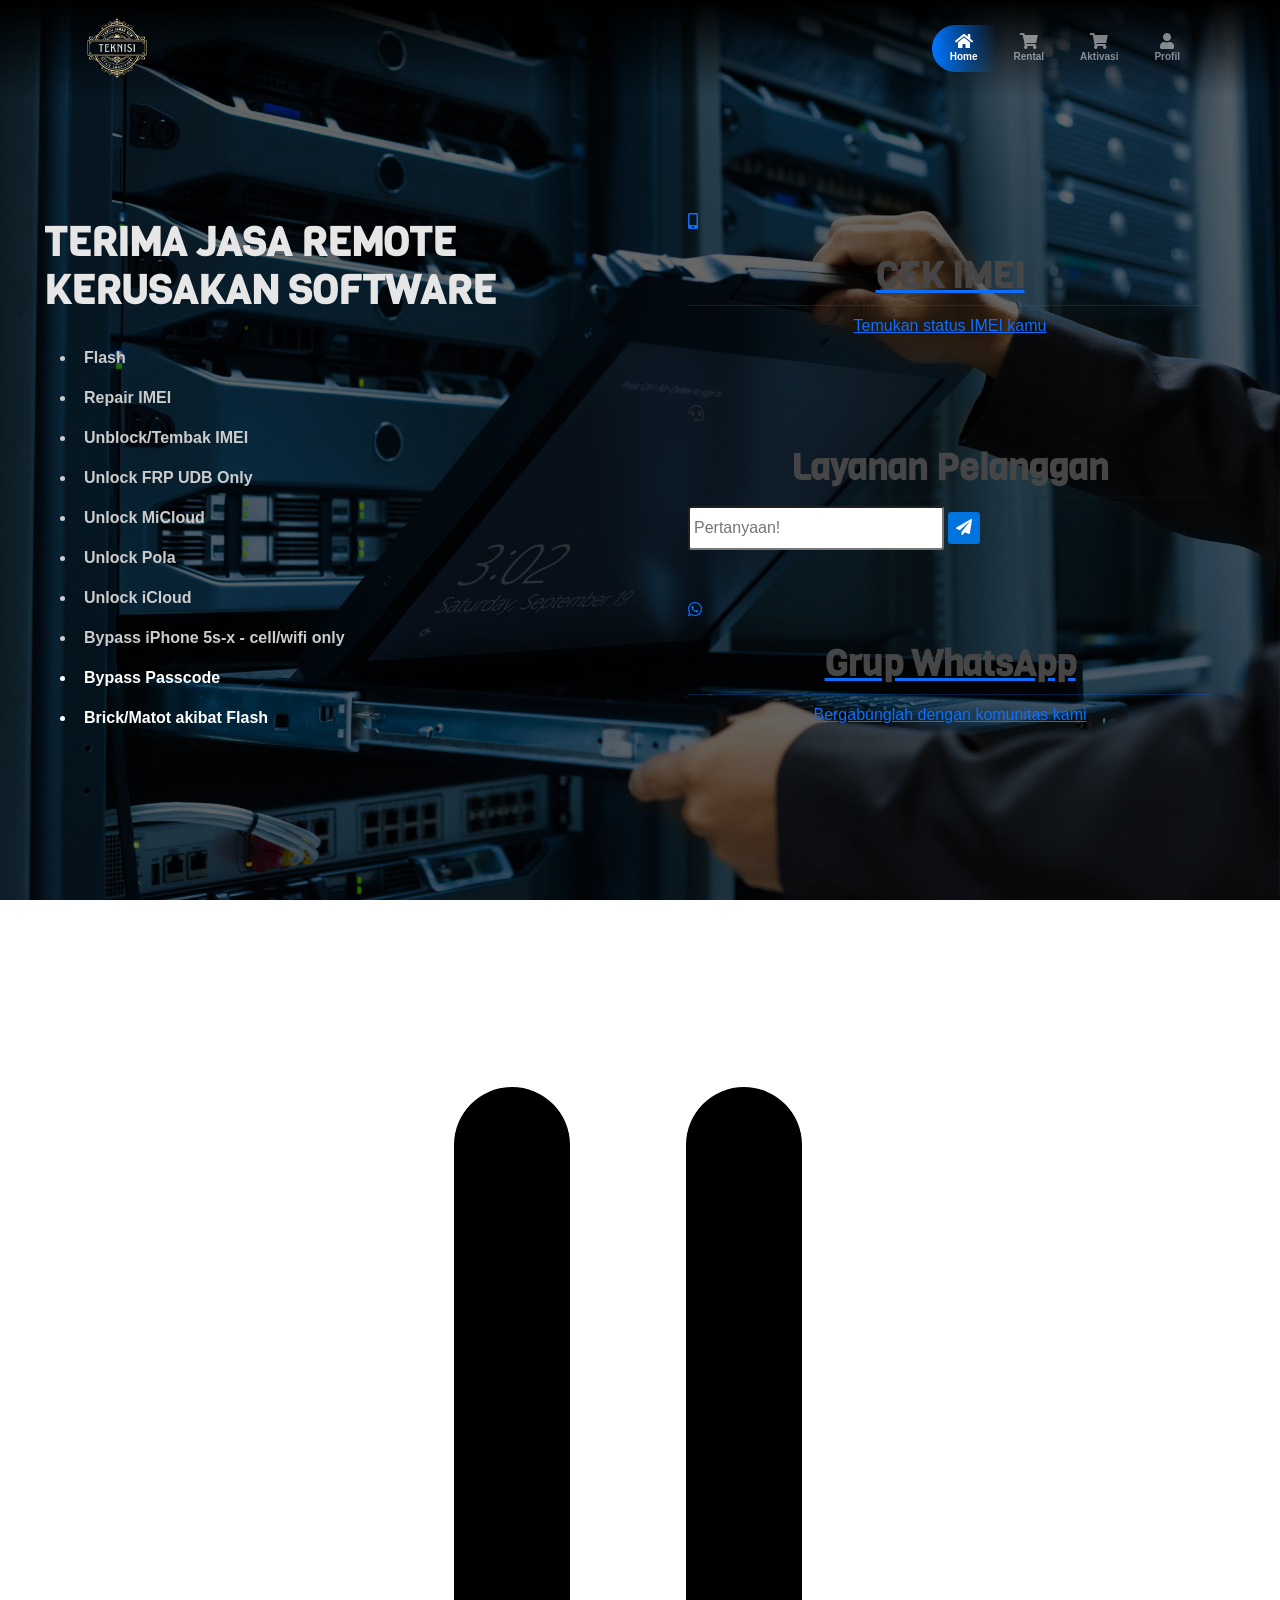
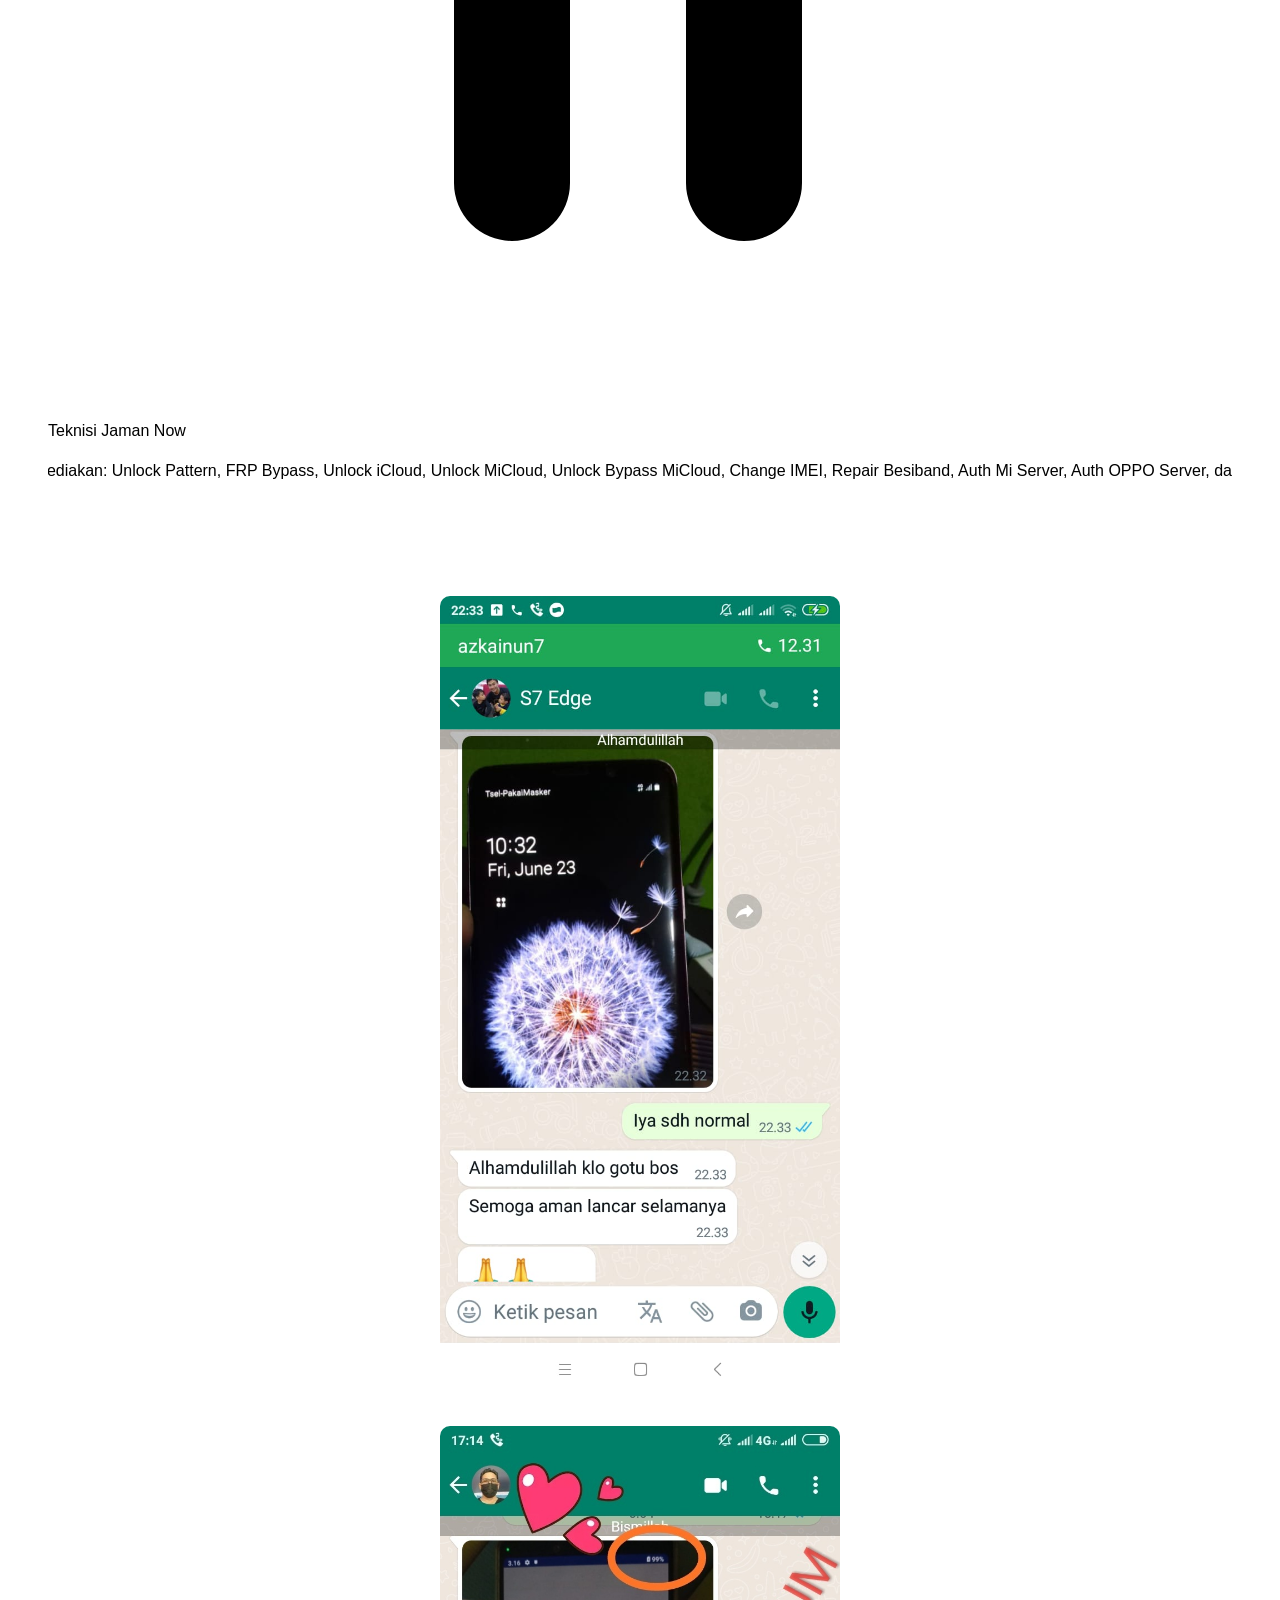
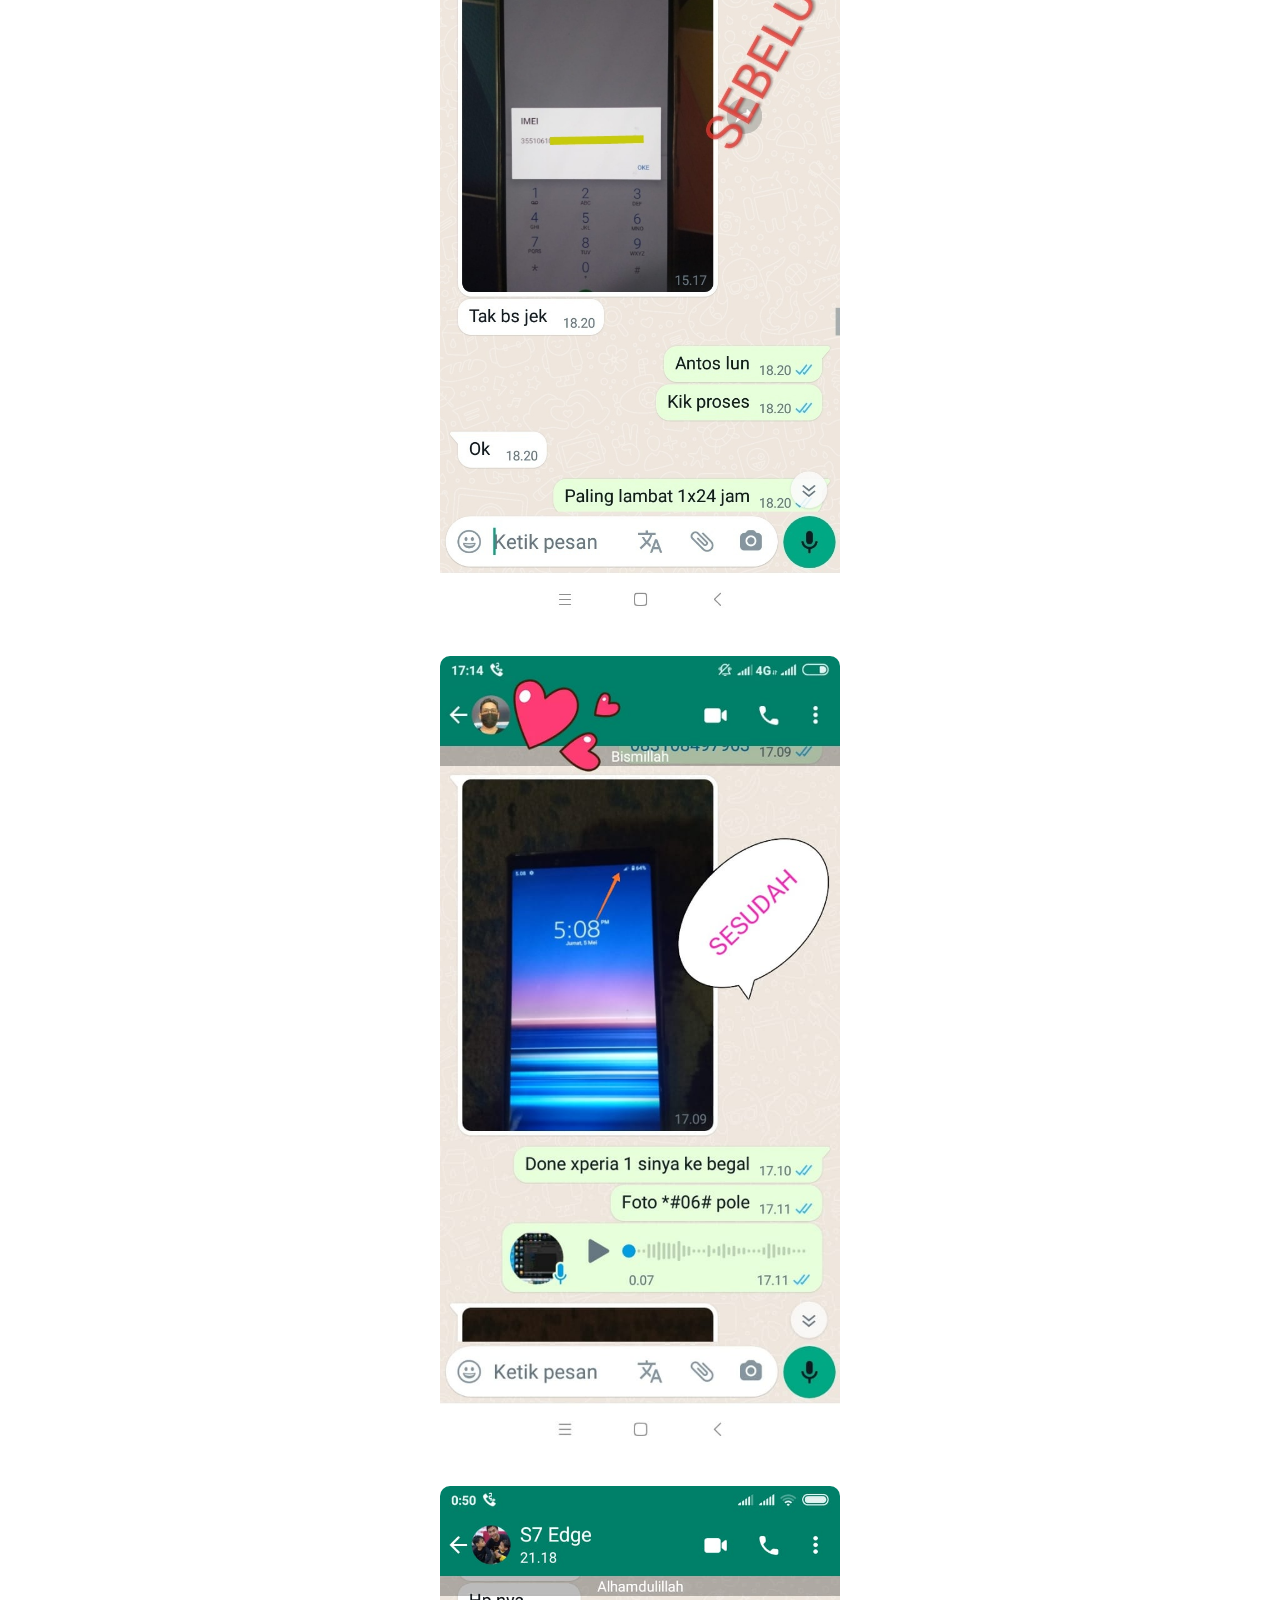
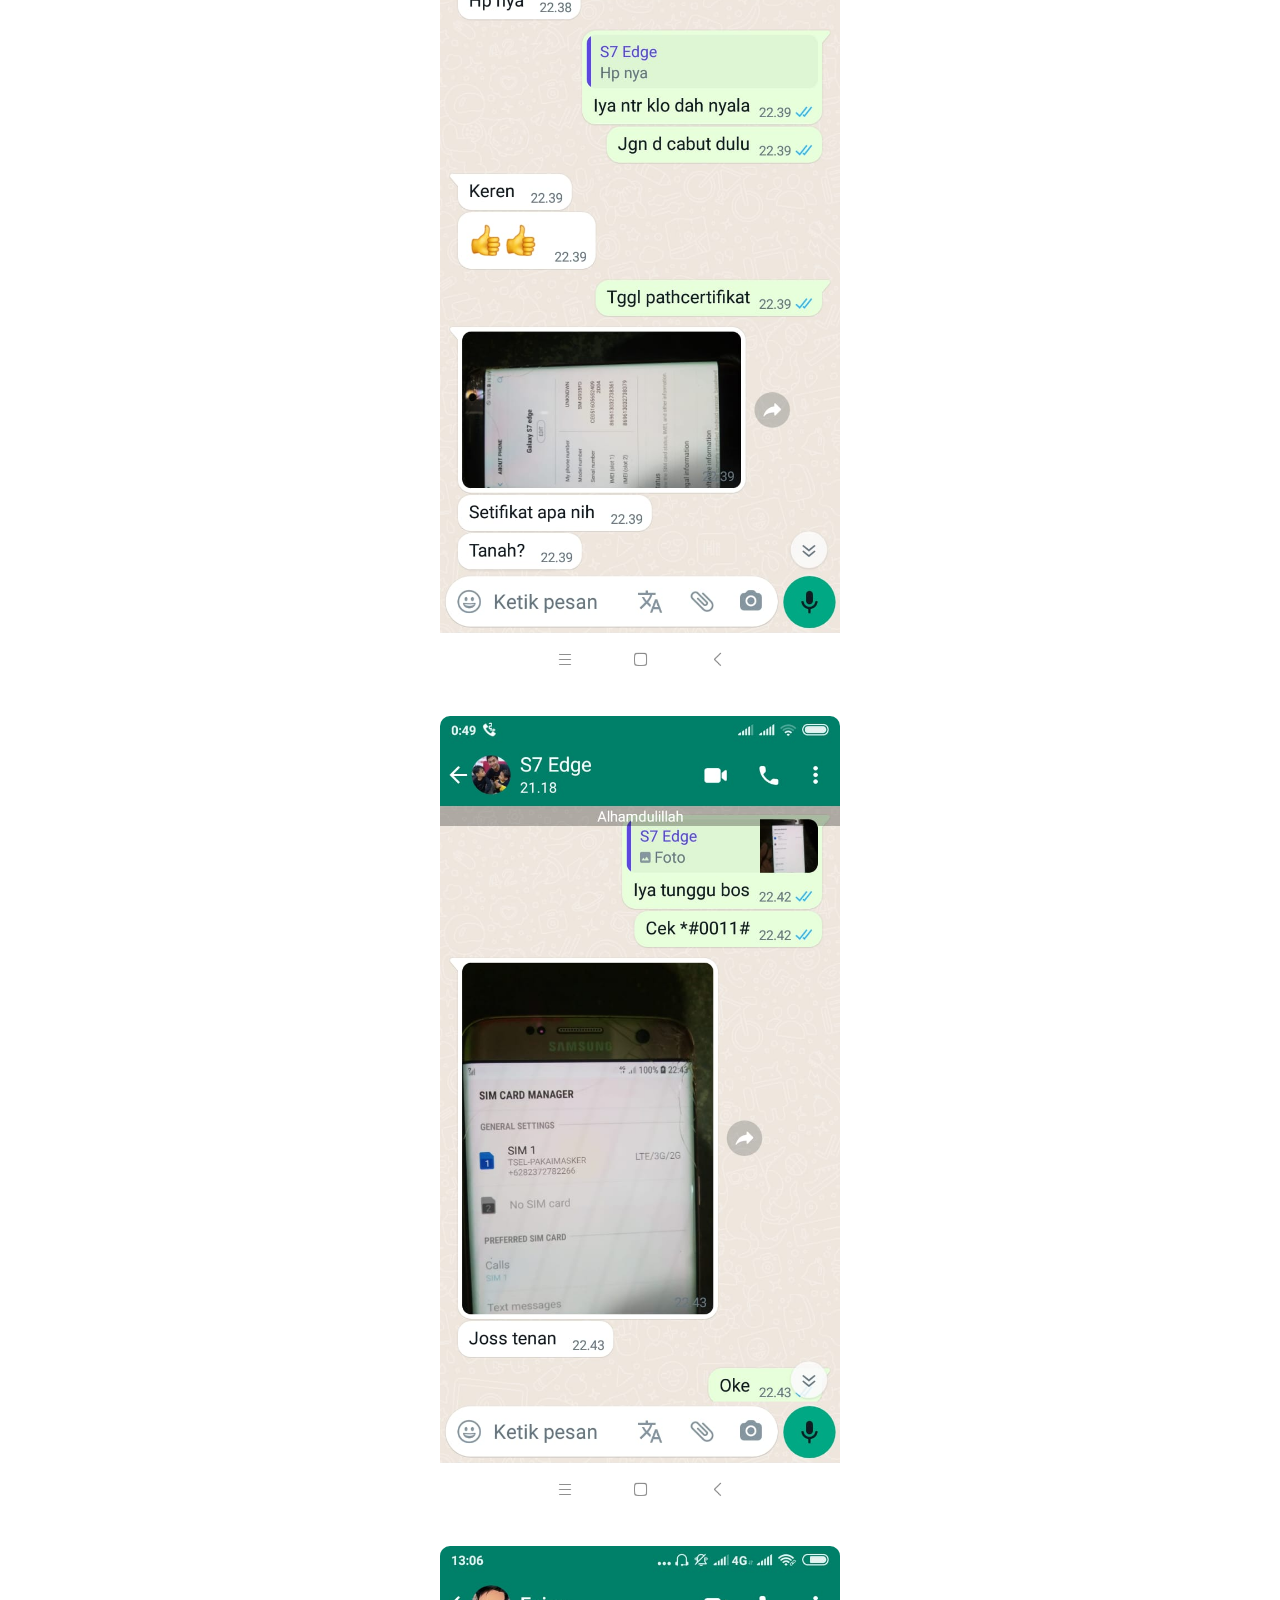
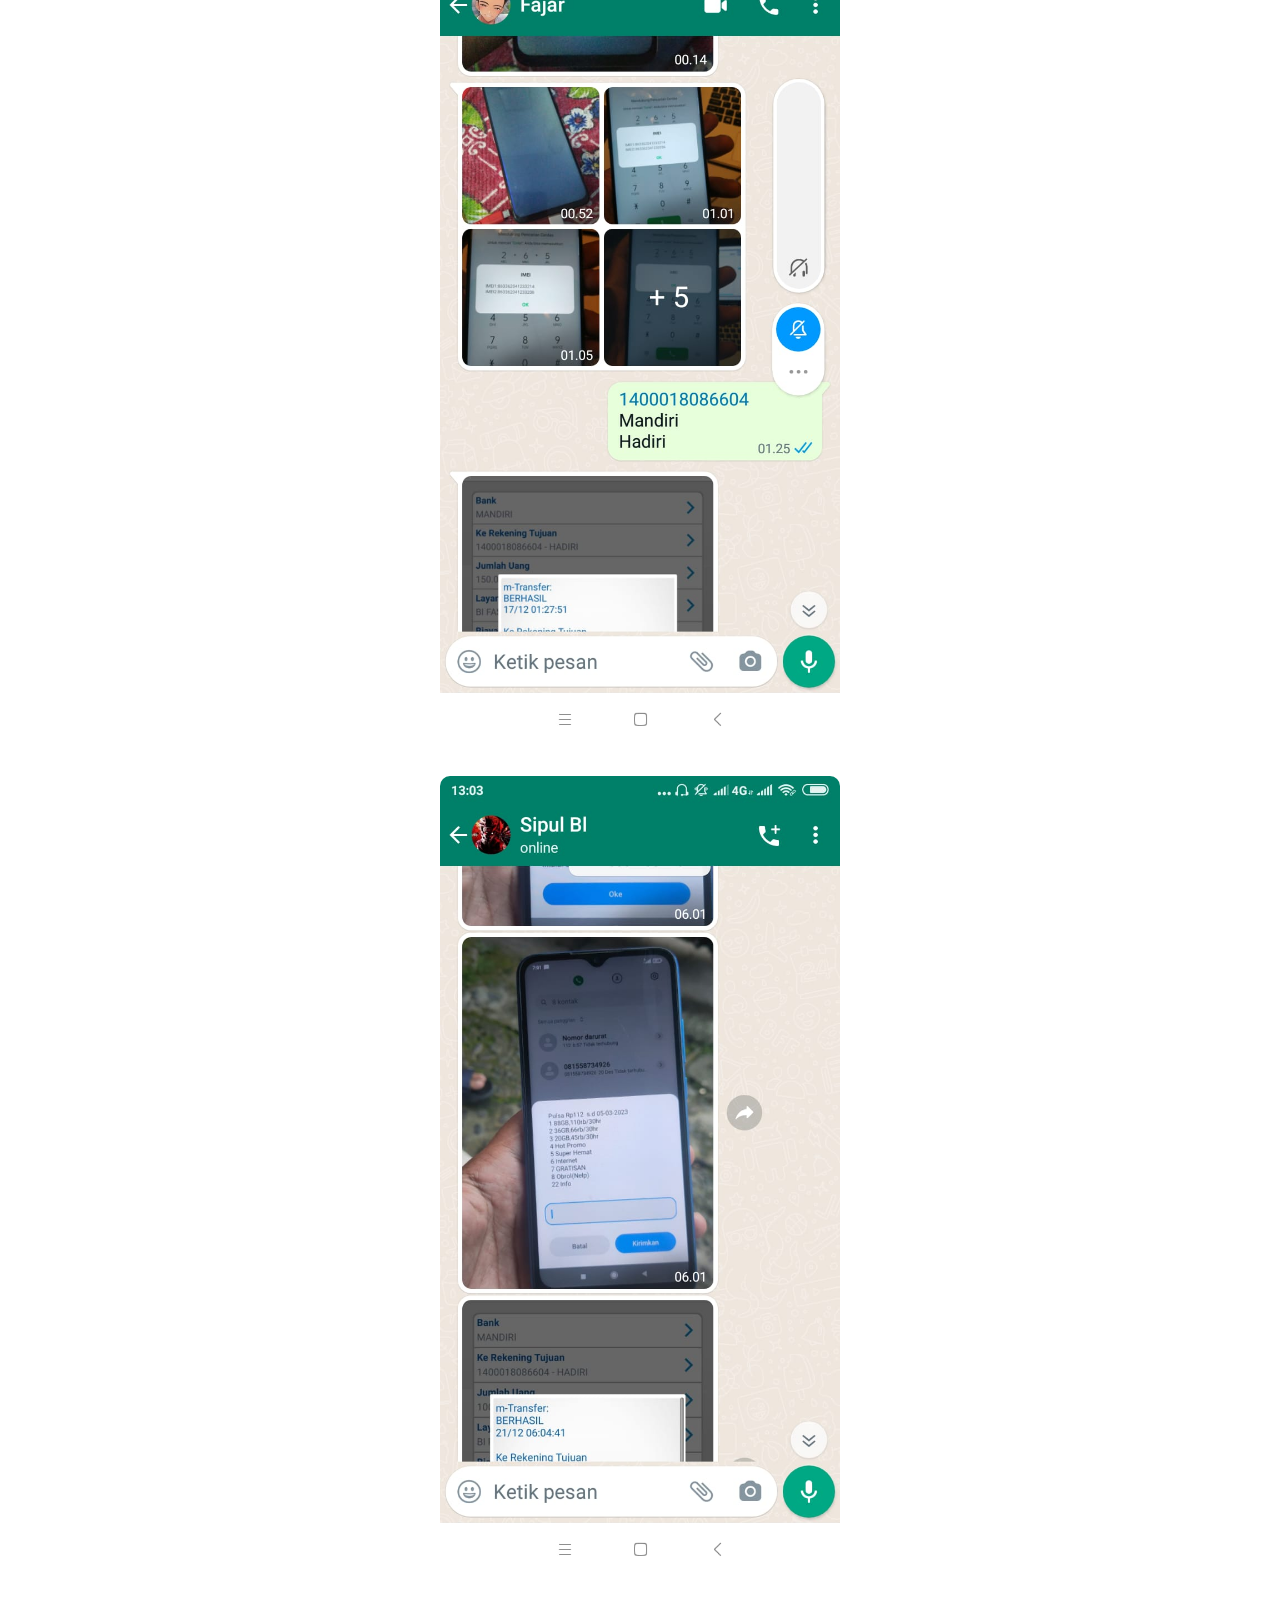
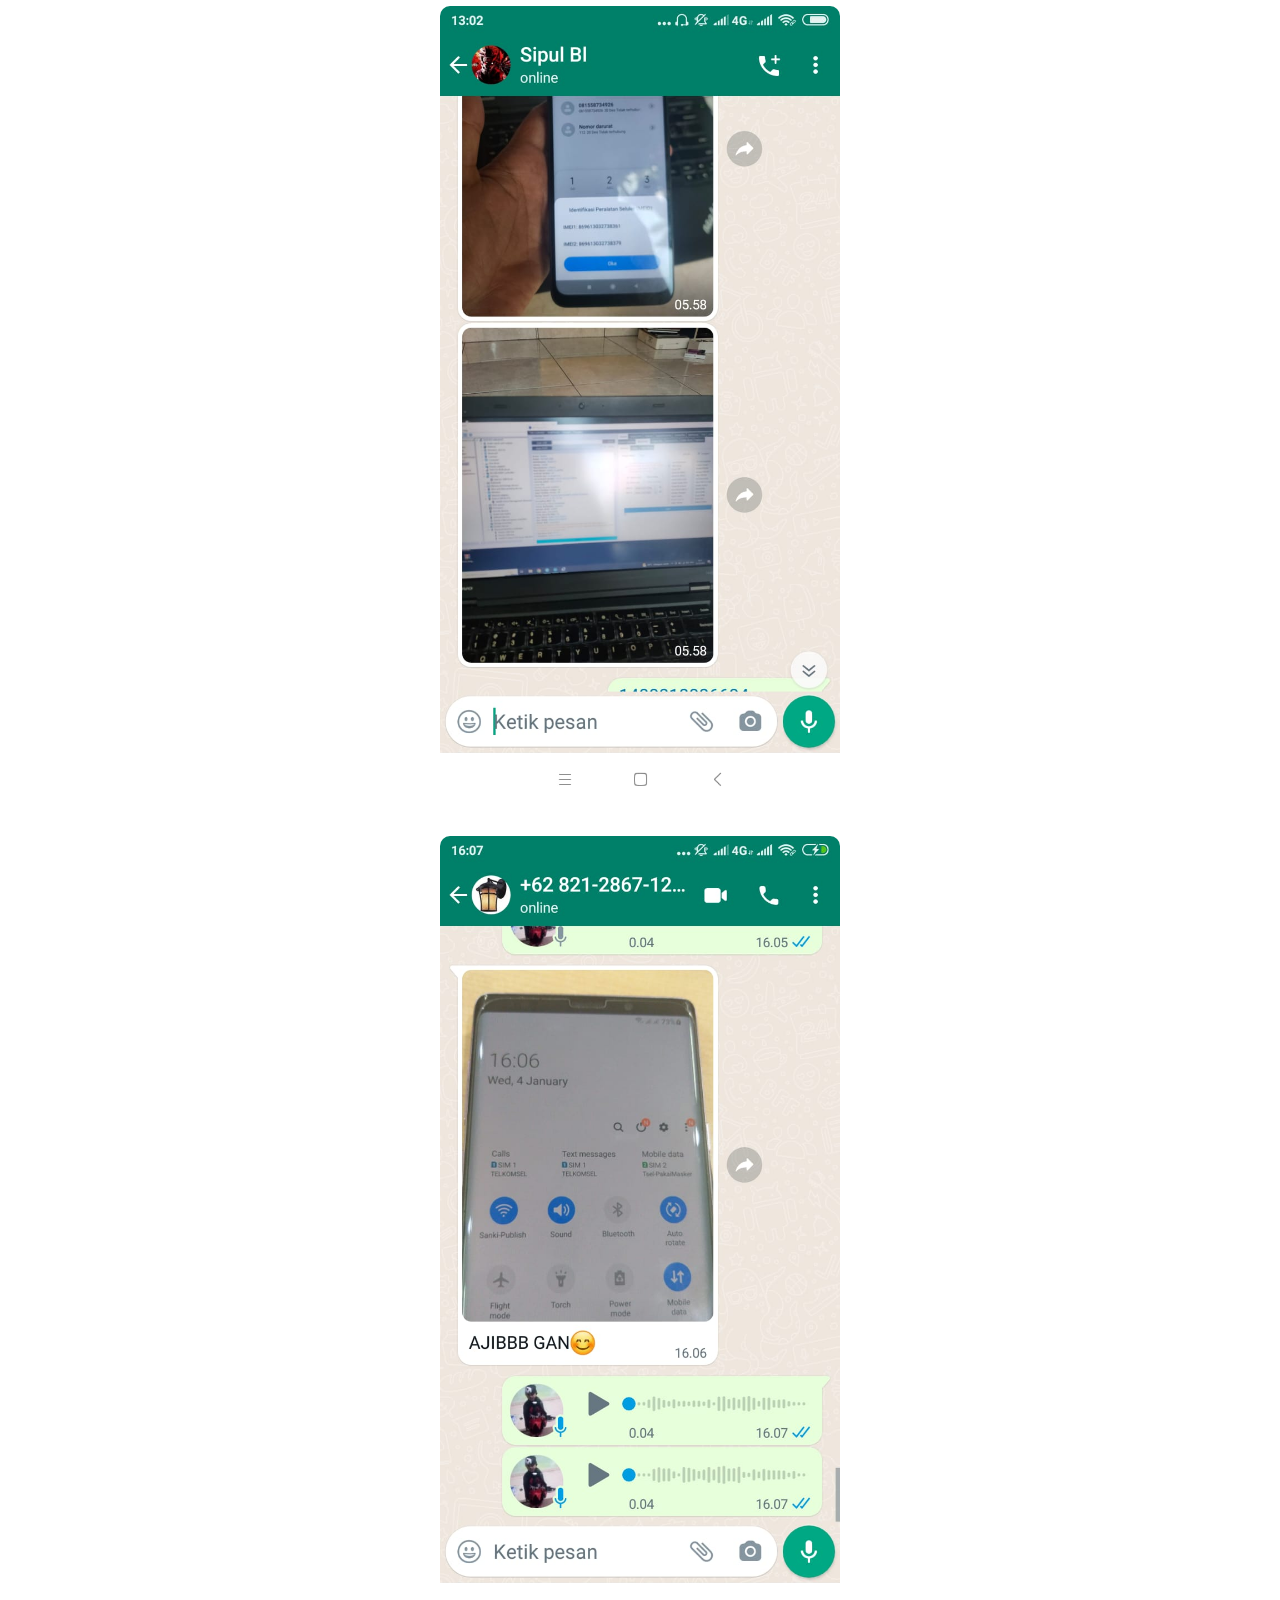
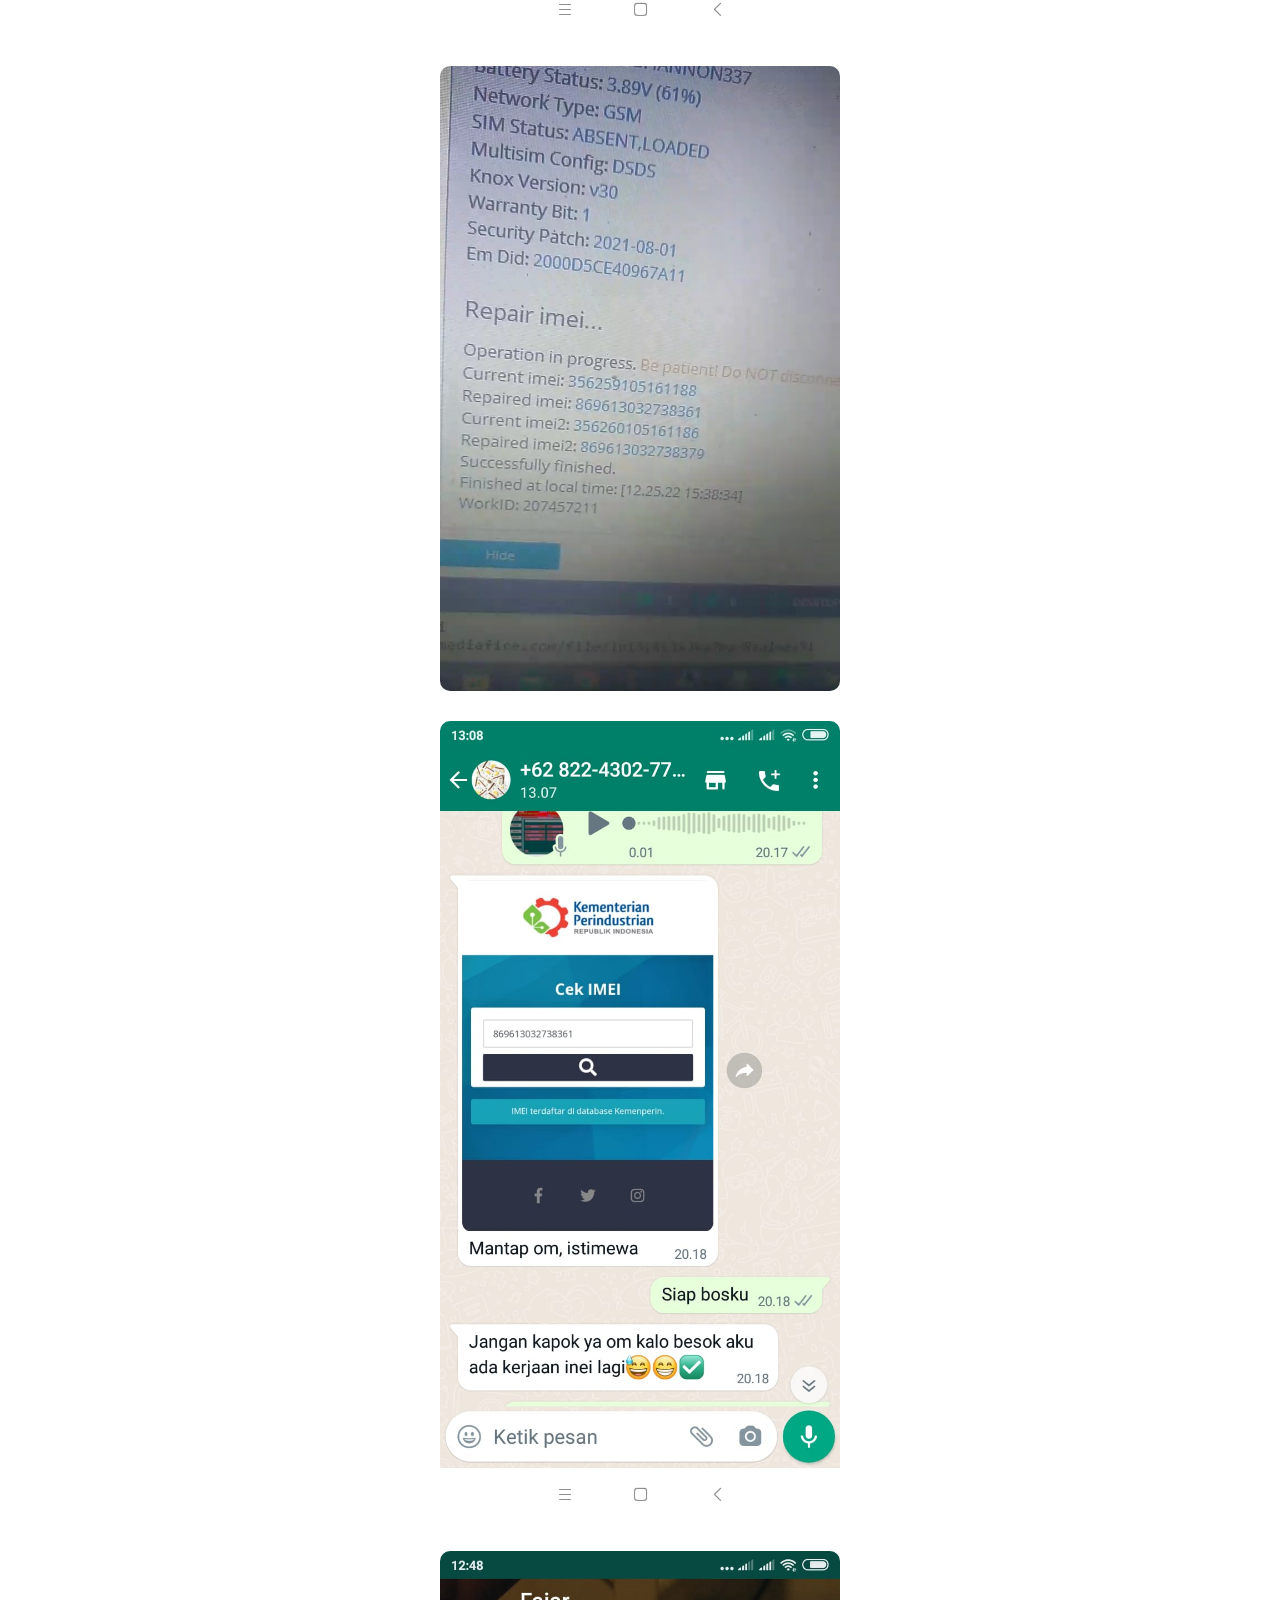
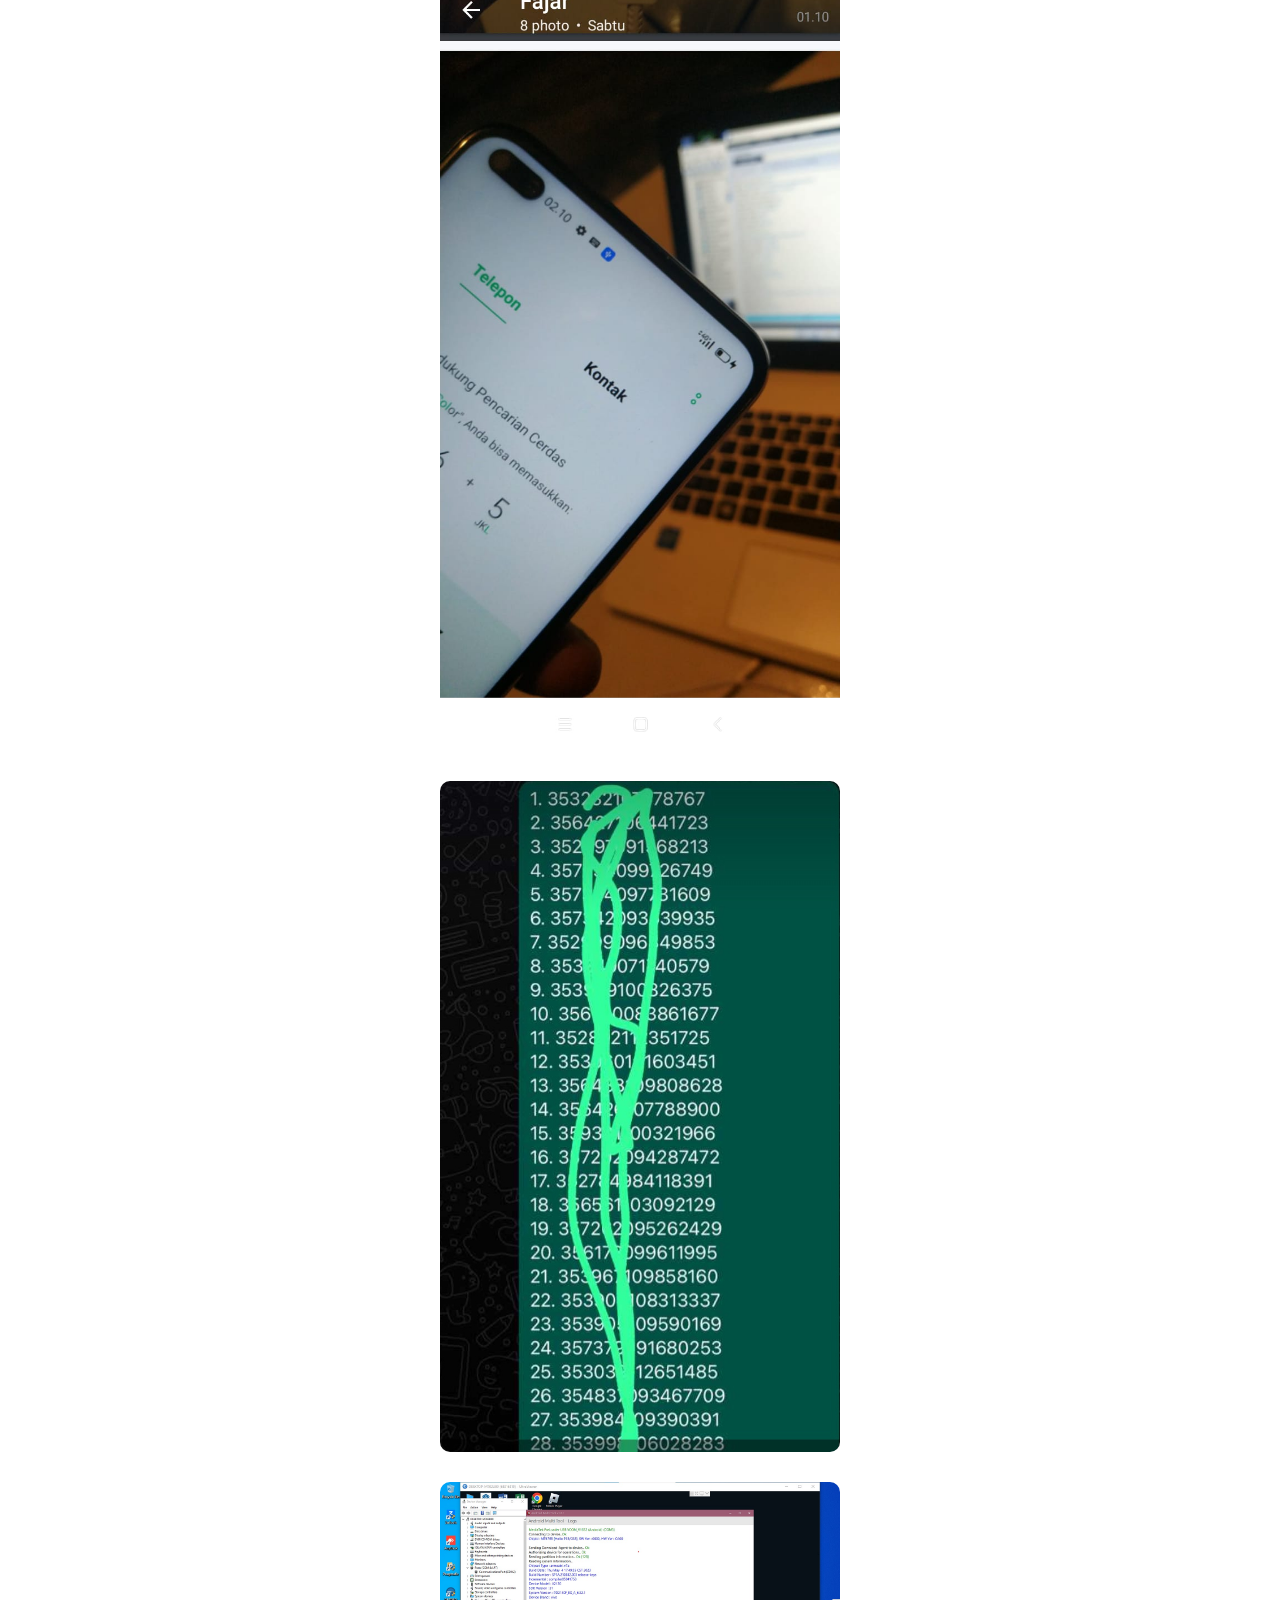
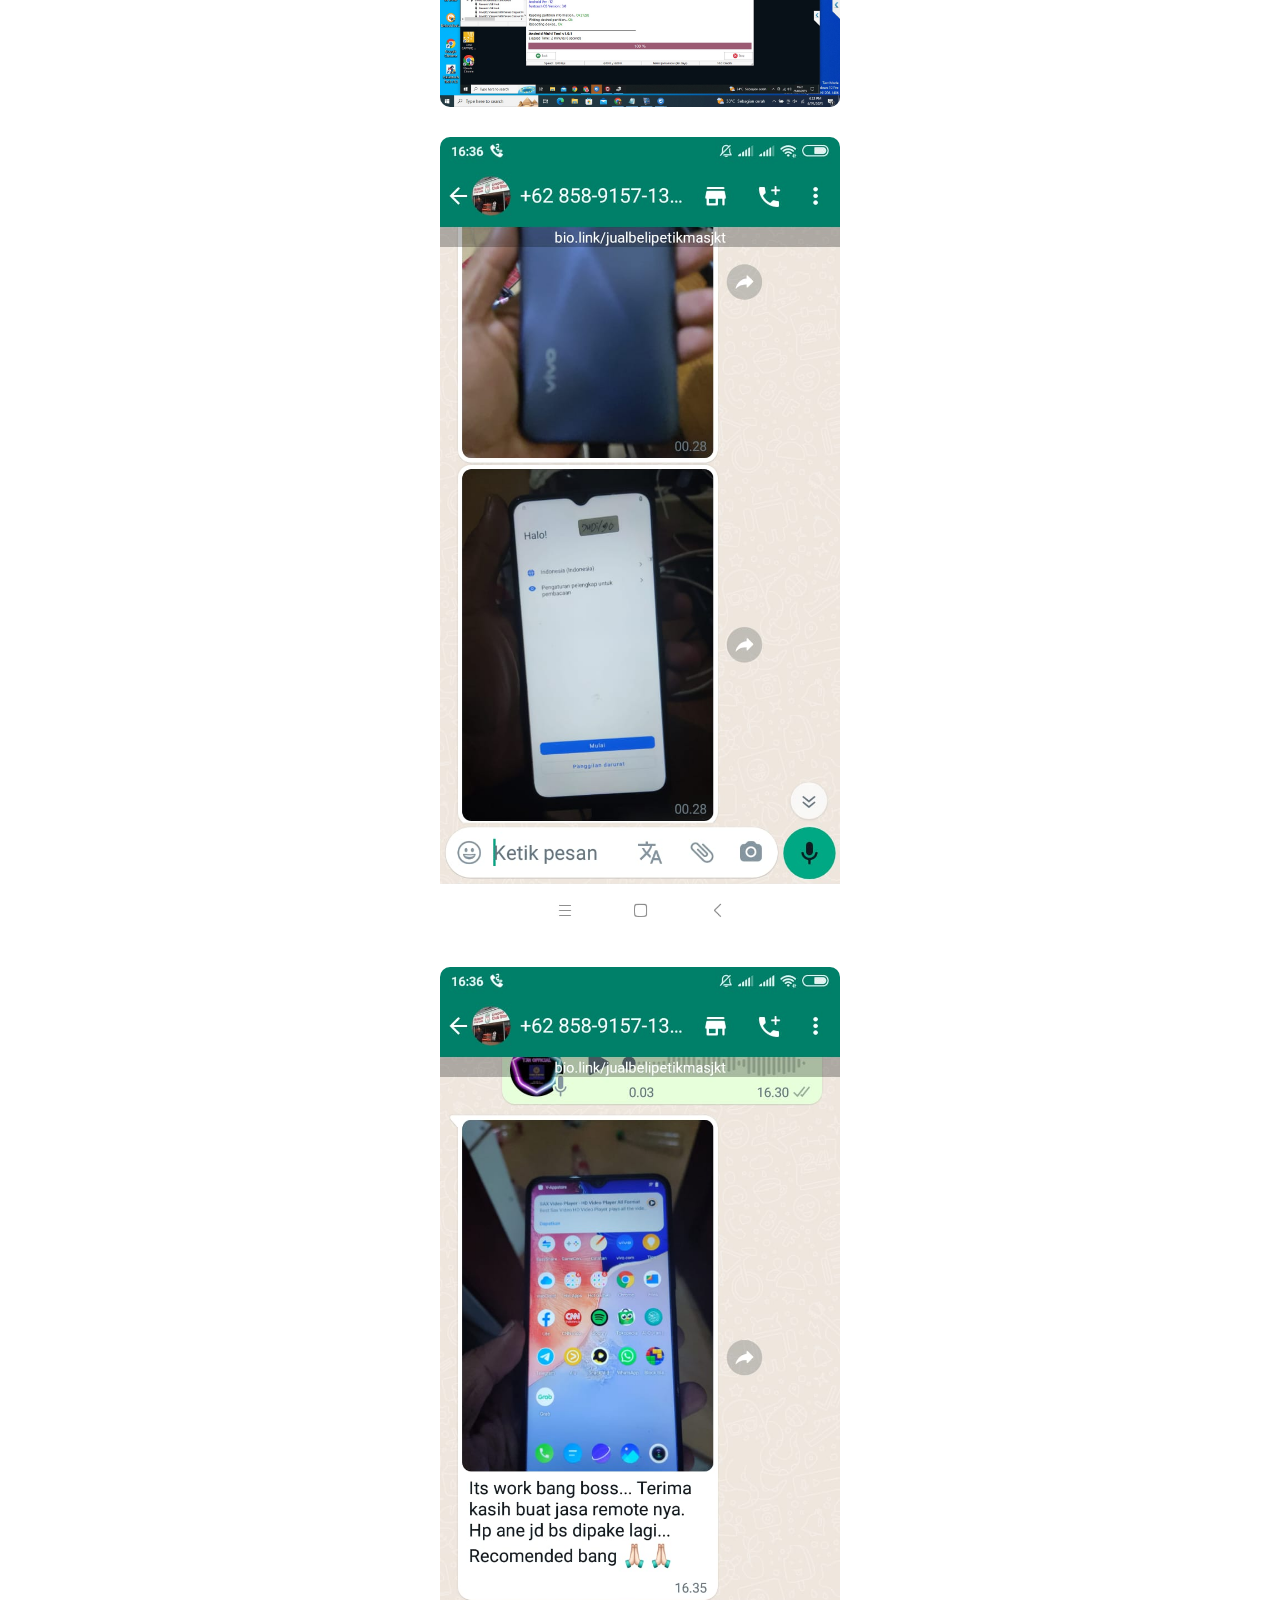
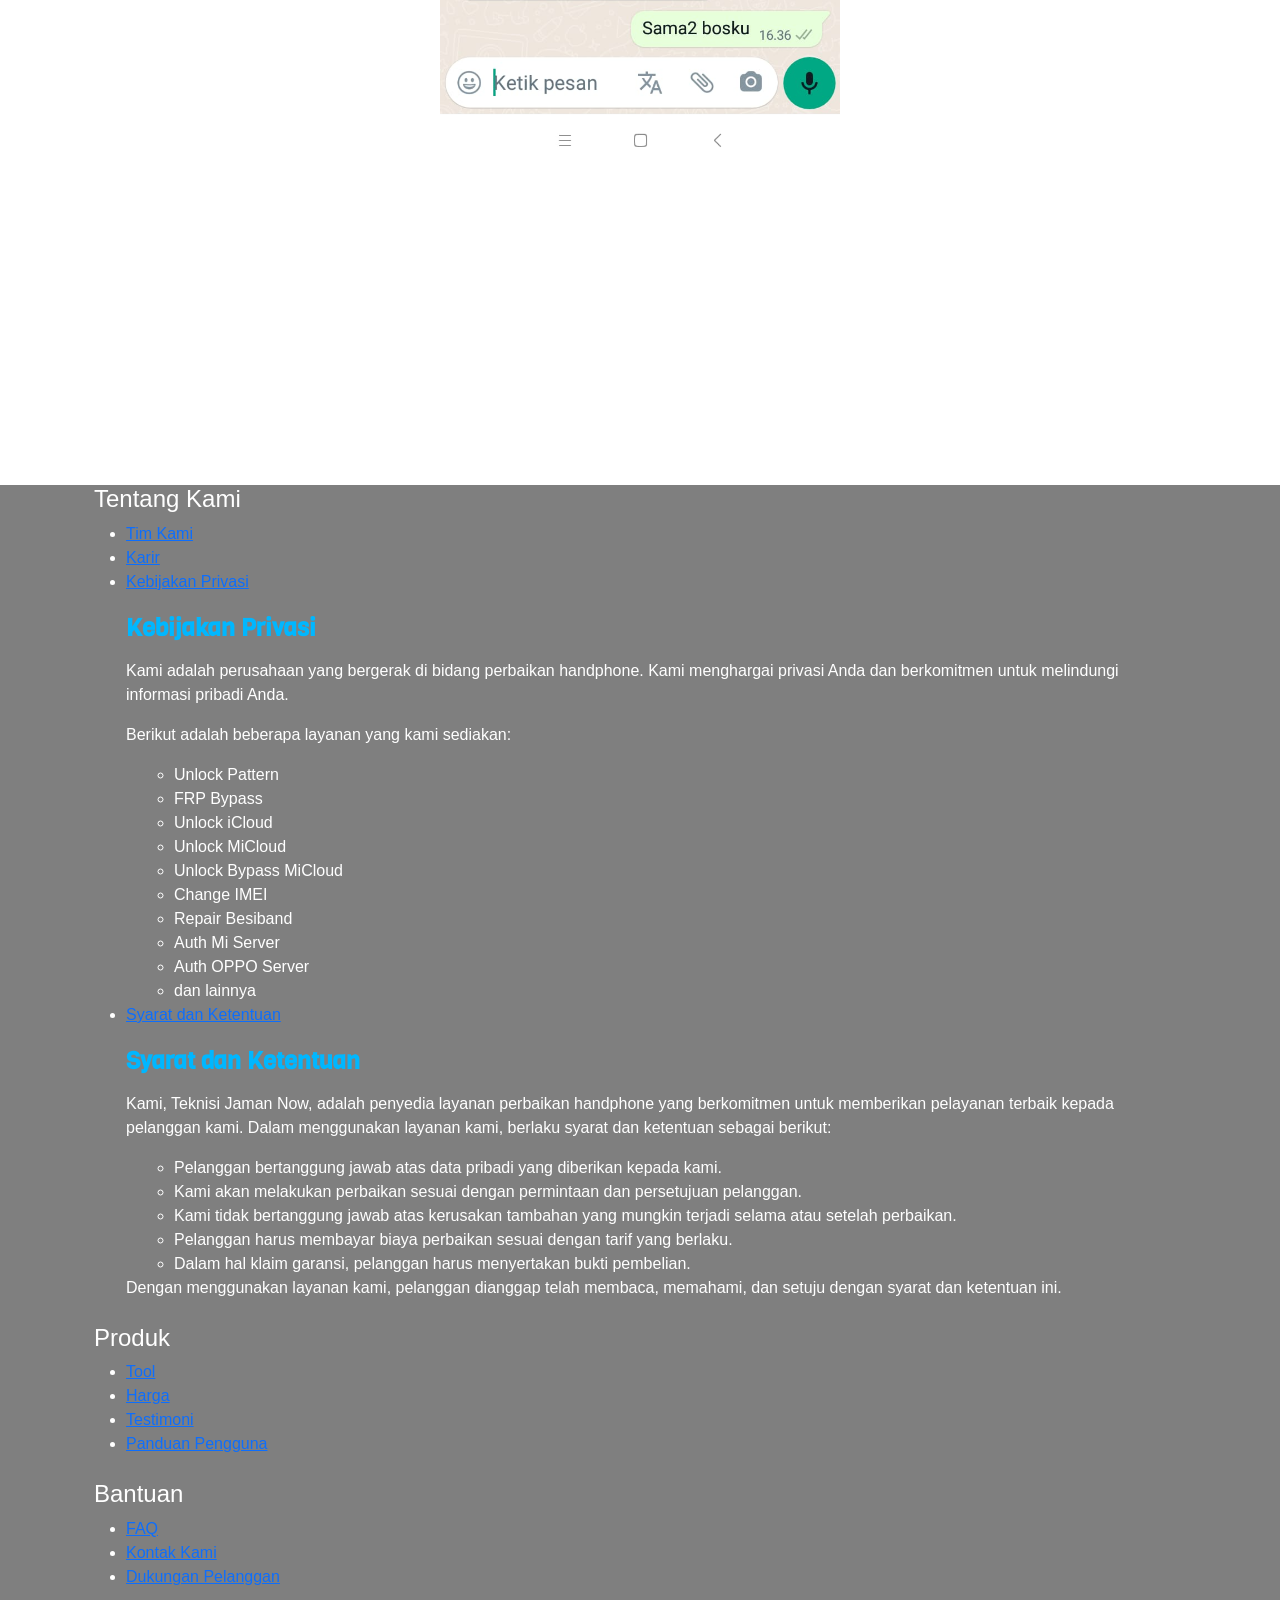
==== commit 2b4cbf44: "Update index.html" ====
--- a/index.html
+++ b/index.html
@@ -38,6 +38,7 @@
 
   .marquee-text {
     white-space: nowrap;
+    margin: 5px;
   }
       /* Gaya input untuk laptop atau layar yang lebih lebar */
   @media (min-width: 768px) {
@@ -2080,33 +2081,27 @@
   </div>
 </div>
 
+<script src="https://cdnjs.cloudflare.com/ajax/libs/gsap/3.9.1/gsap.min.js"></script>
 <script>
   function marquee() {
     const marqueeText = document.getElementById('marqueeText');
     const textWidth = marqueeText.offsetWidth;
     const containerWidth = marqueeText.parentNode.offsetWidth;
-    let position = containerWidth;
-
-    // Mengatur kecepatan berjalan teks (nilai yang lebih besar = lebih lambat)
-    const speed = 1;
-
-    const animation = () => {
-      position -= speed;
-      marqueeText.style.transform = `translateX(${position}px)`;
-
-      if (position <= -textWidth) {
-        position = containerWidth;
-        marqueeText.style.transform = `translateX(${position}px)`;
-      }
-
-      requestAnimationFrame(animation);
-    };
-
-    animation();
+
+    const animation = gsap.to(marqueeText, {
+      x: -textWidth,
+      duration: 20, // Durasi animasi teks berjalan
+      repeat: -1, // Mengulangi animasi secara terus-menerus
+      ease: "none", // Menggunakan easing linear
+      onComplete: function () {
+        this.restart(); // Mulai ulang animasi ketika selesai
+      }
+    });
   }
 
   marquee();
 </script>
+
 
 
 
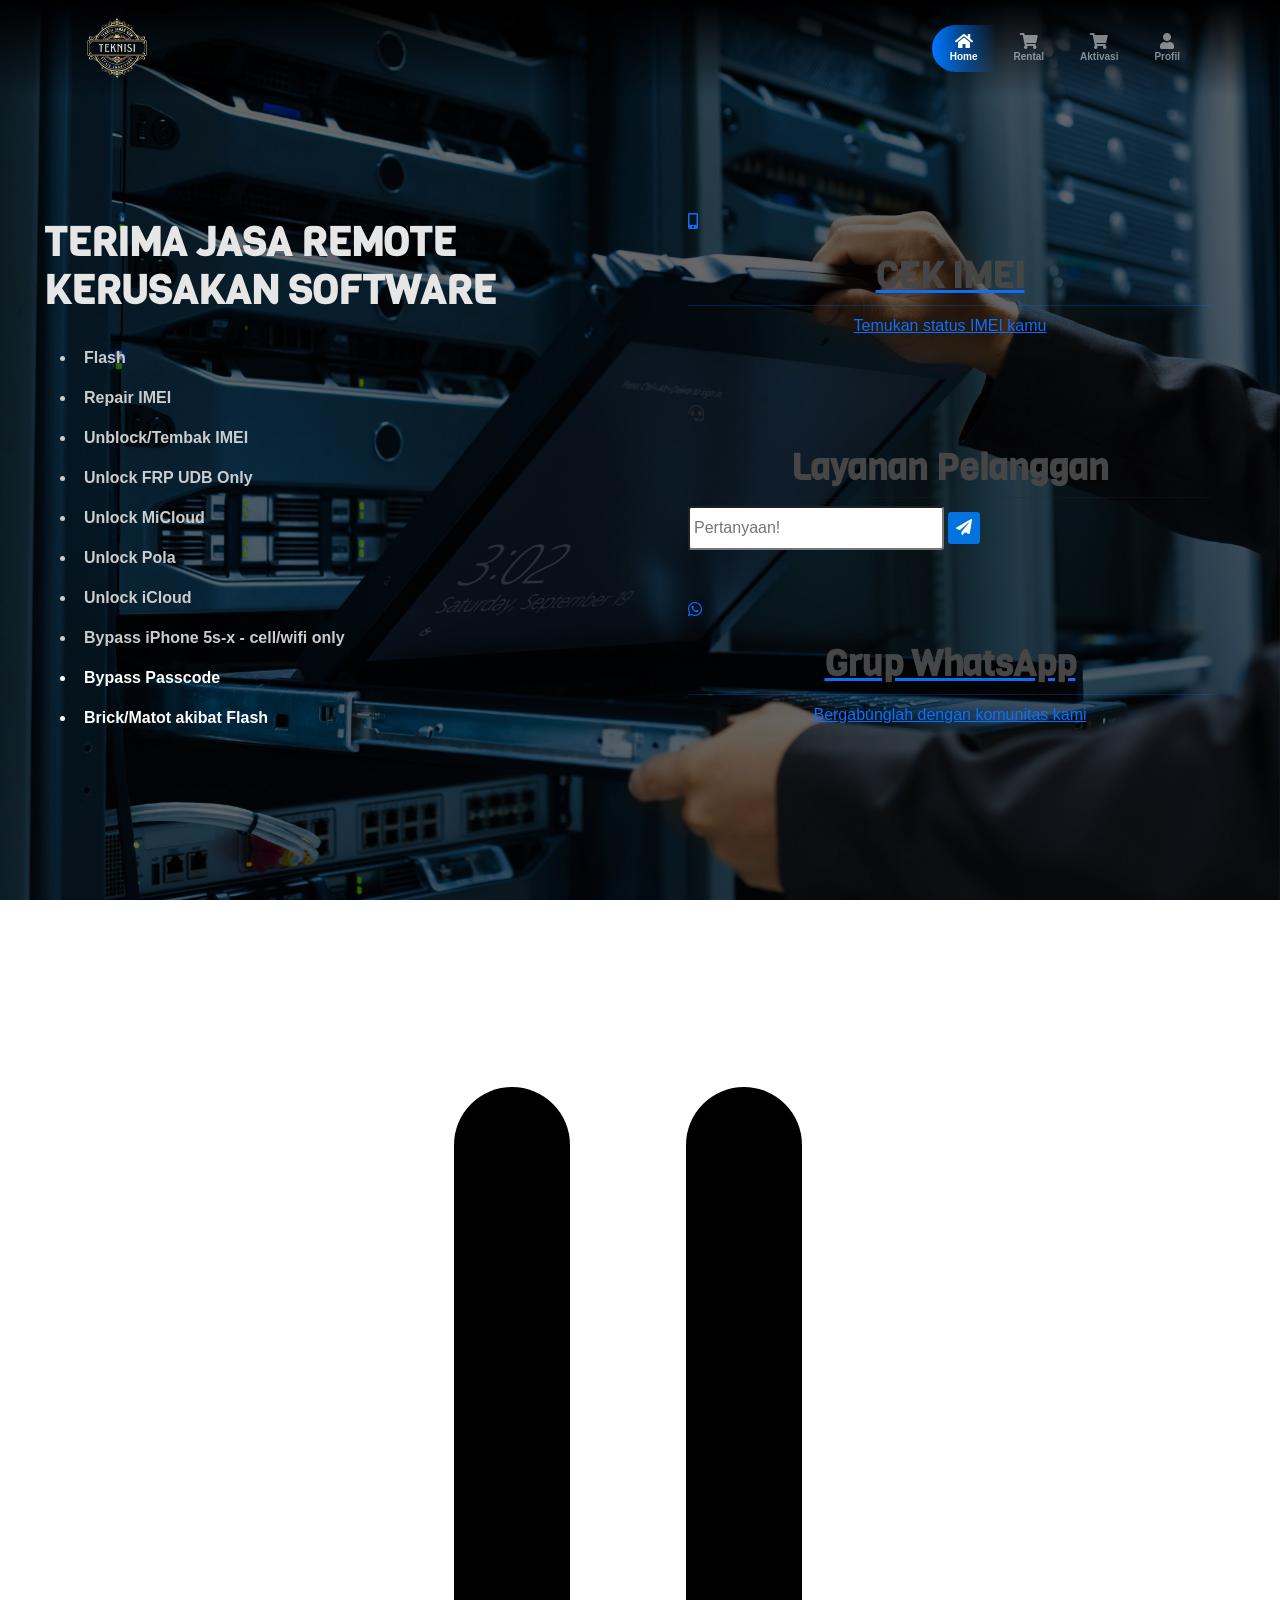
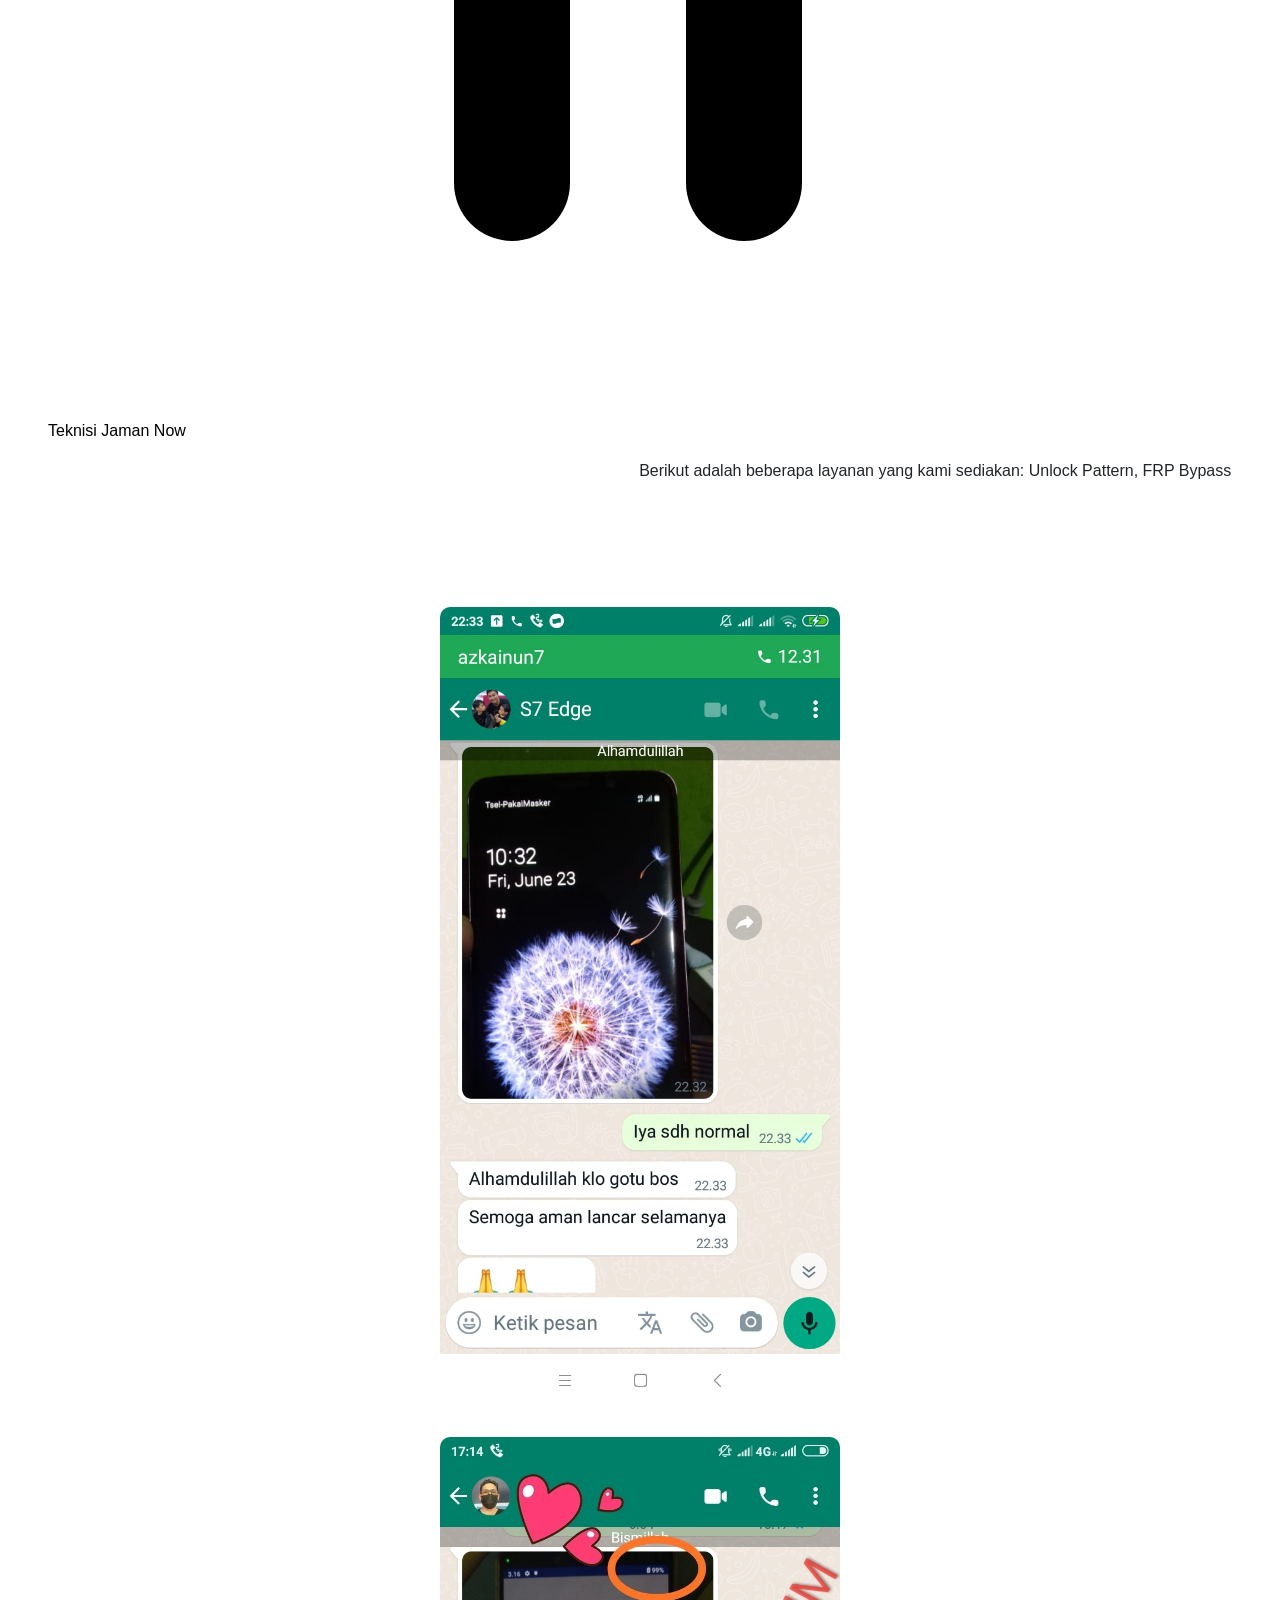
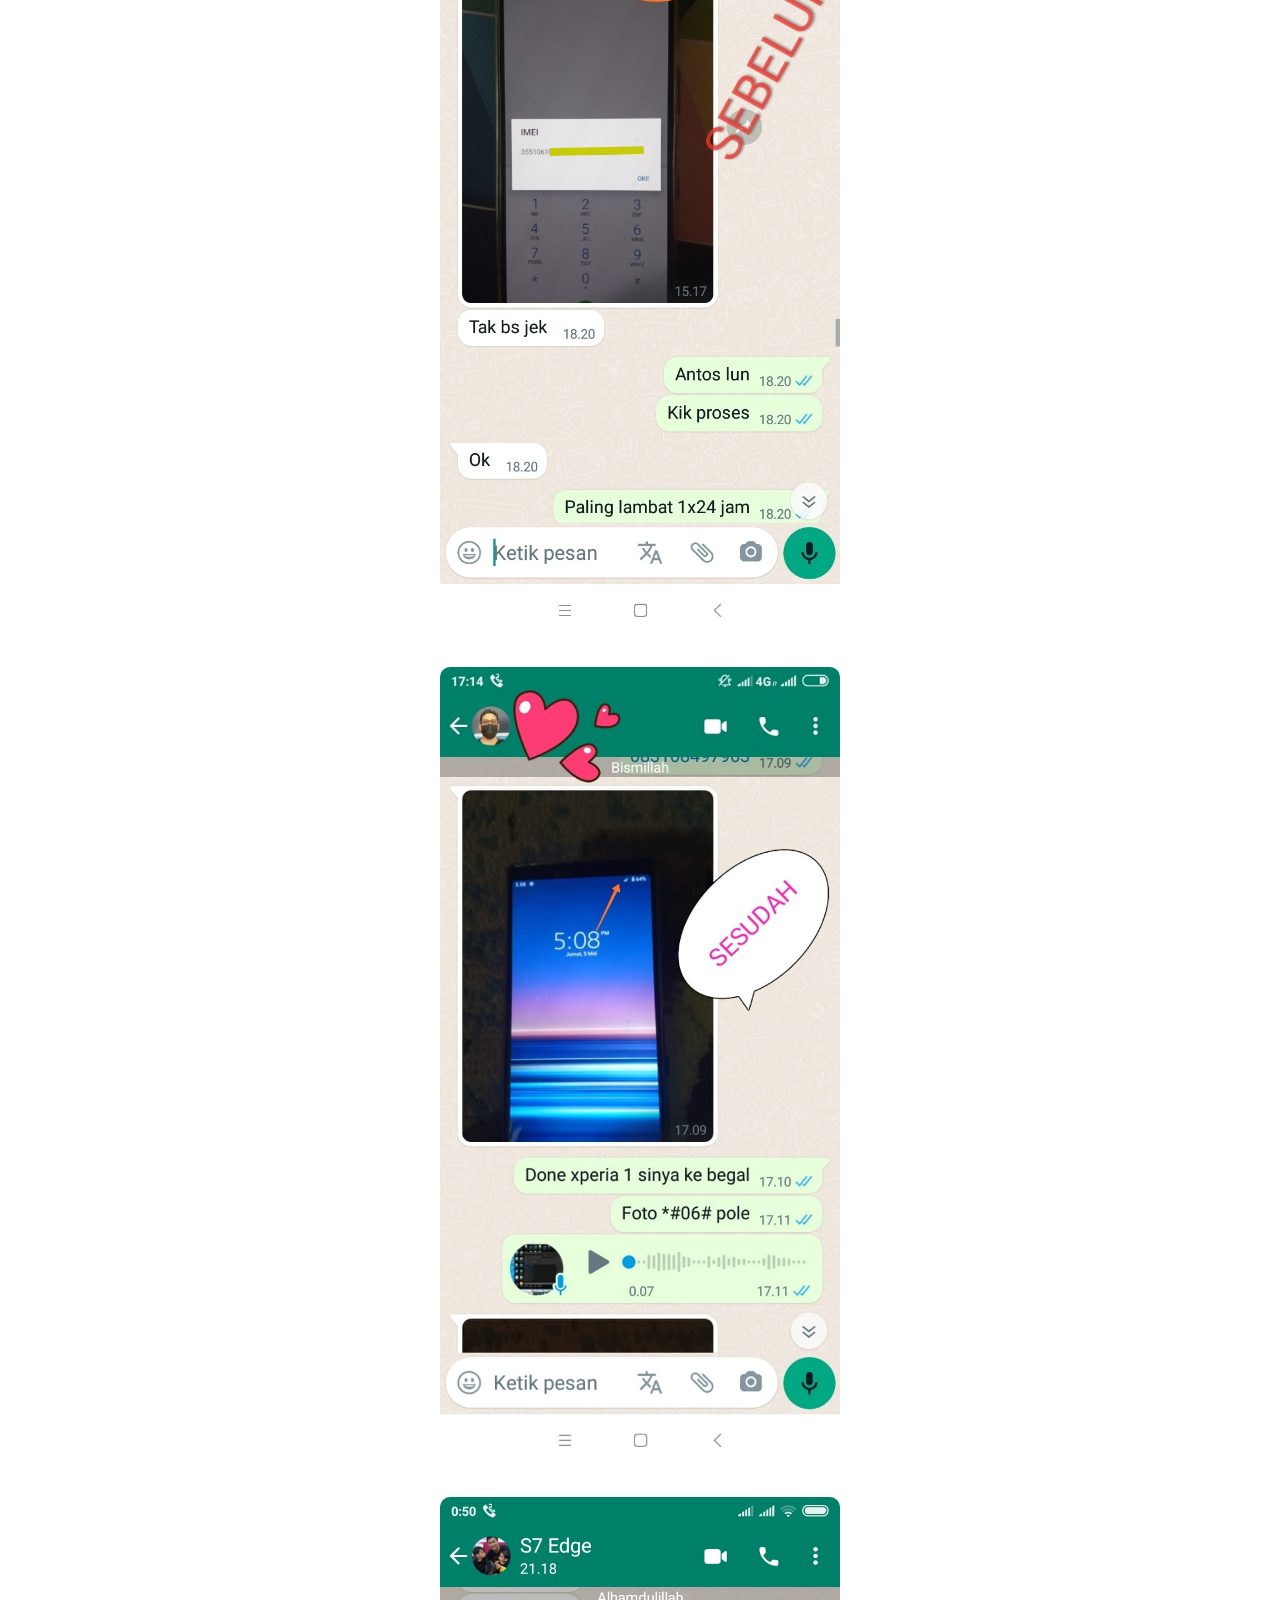
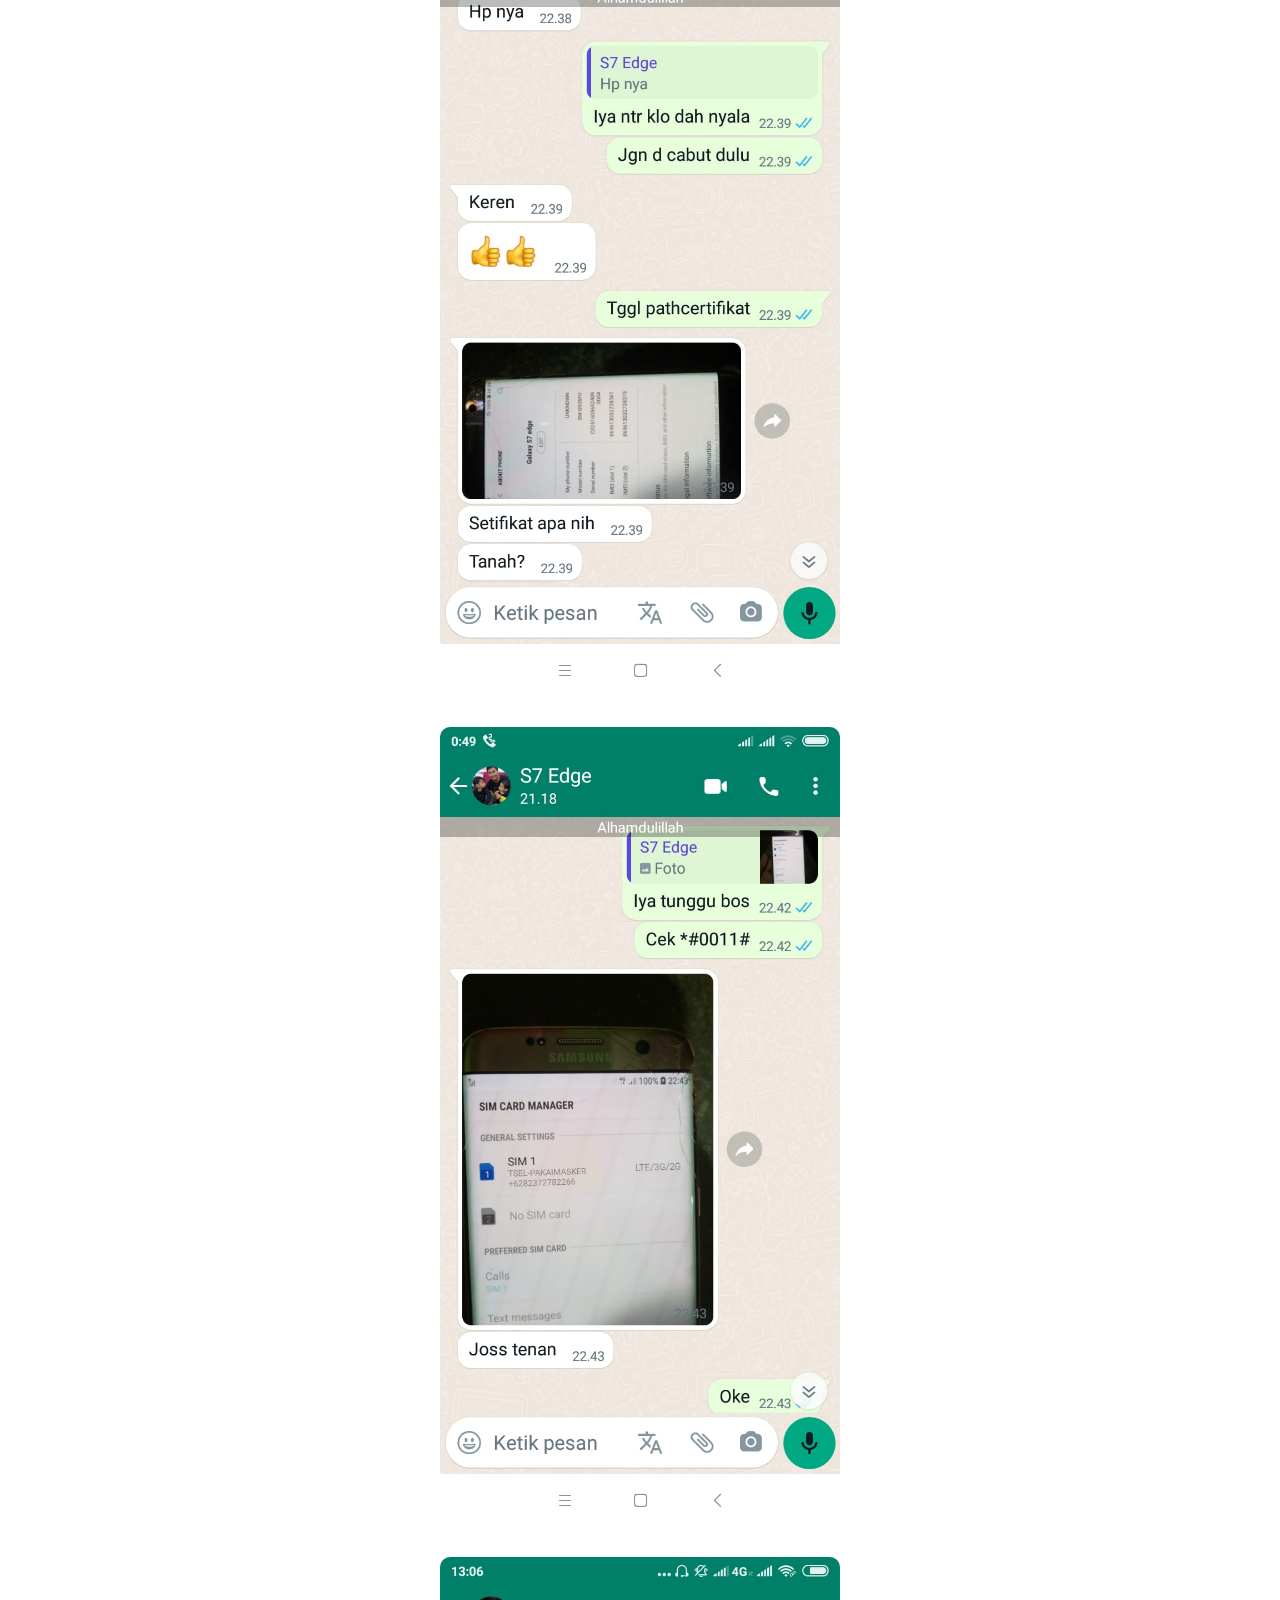
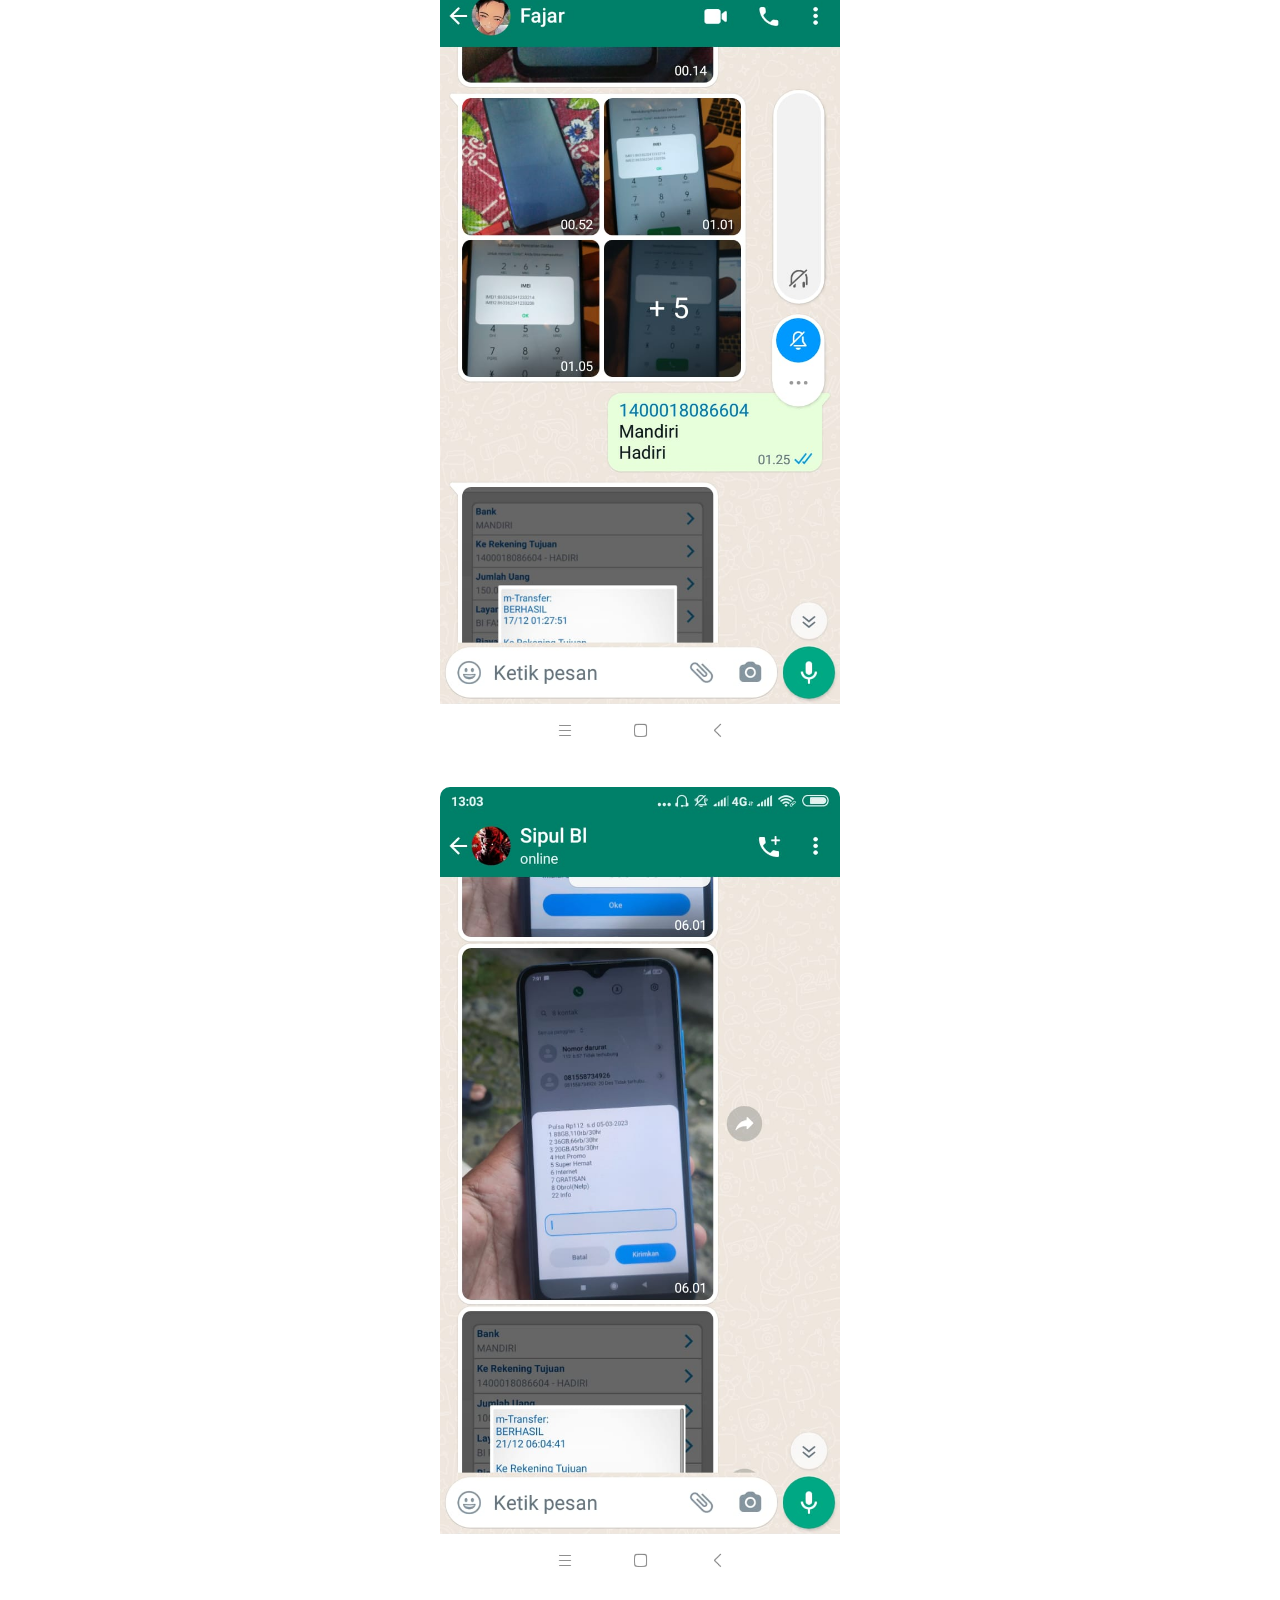
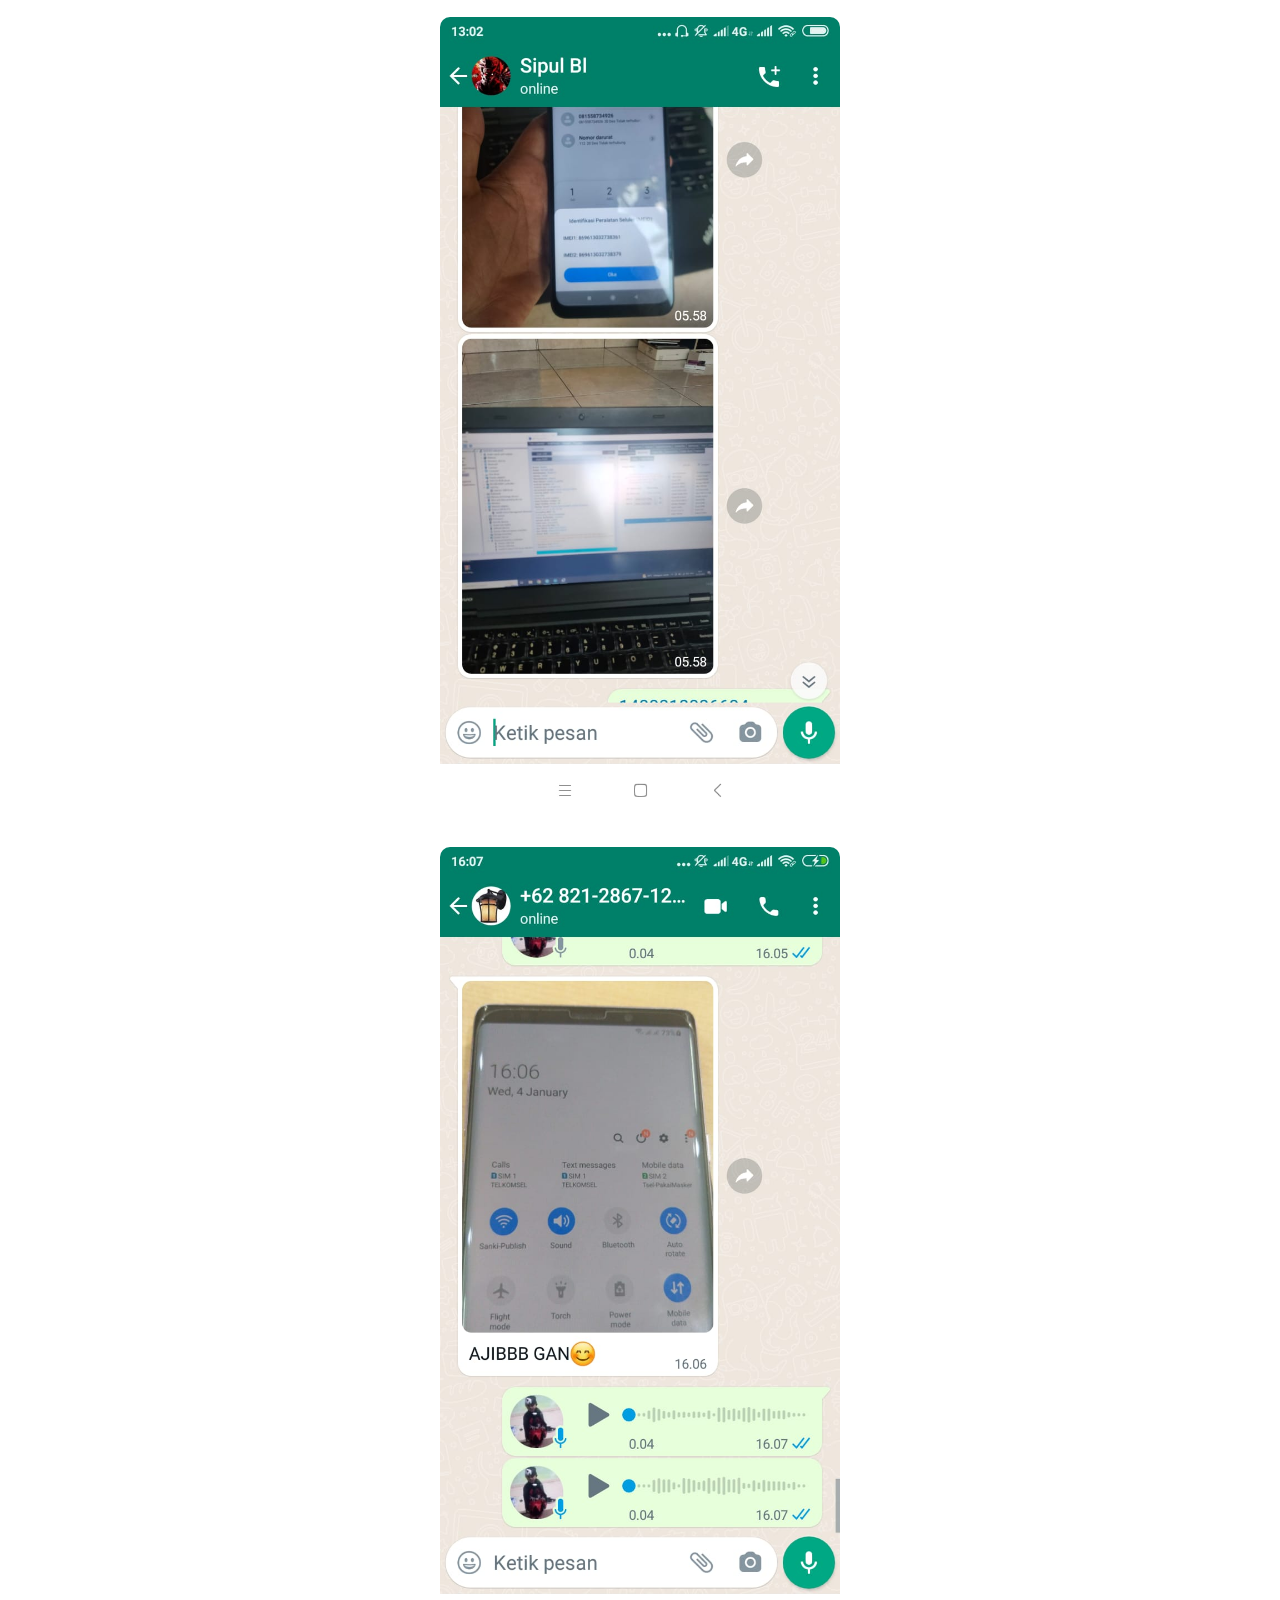
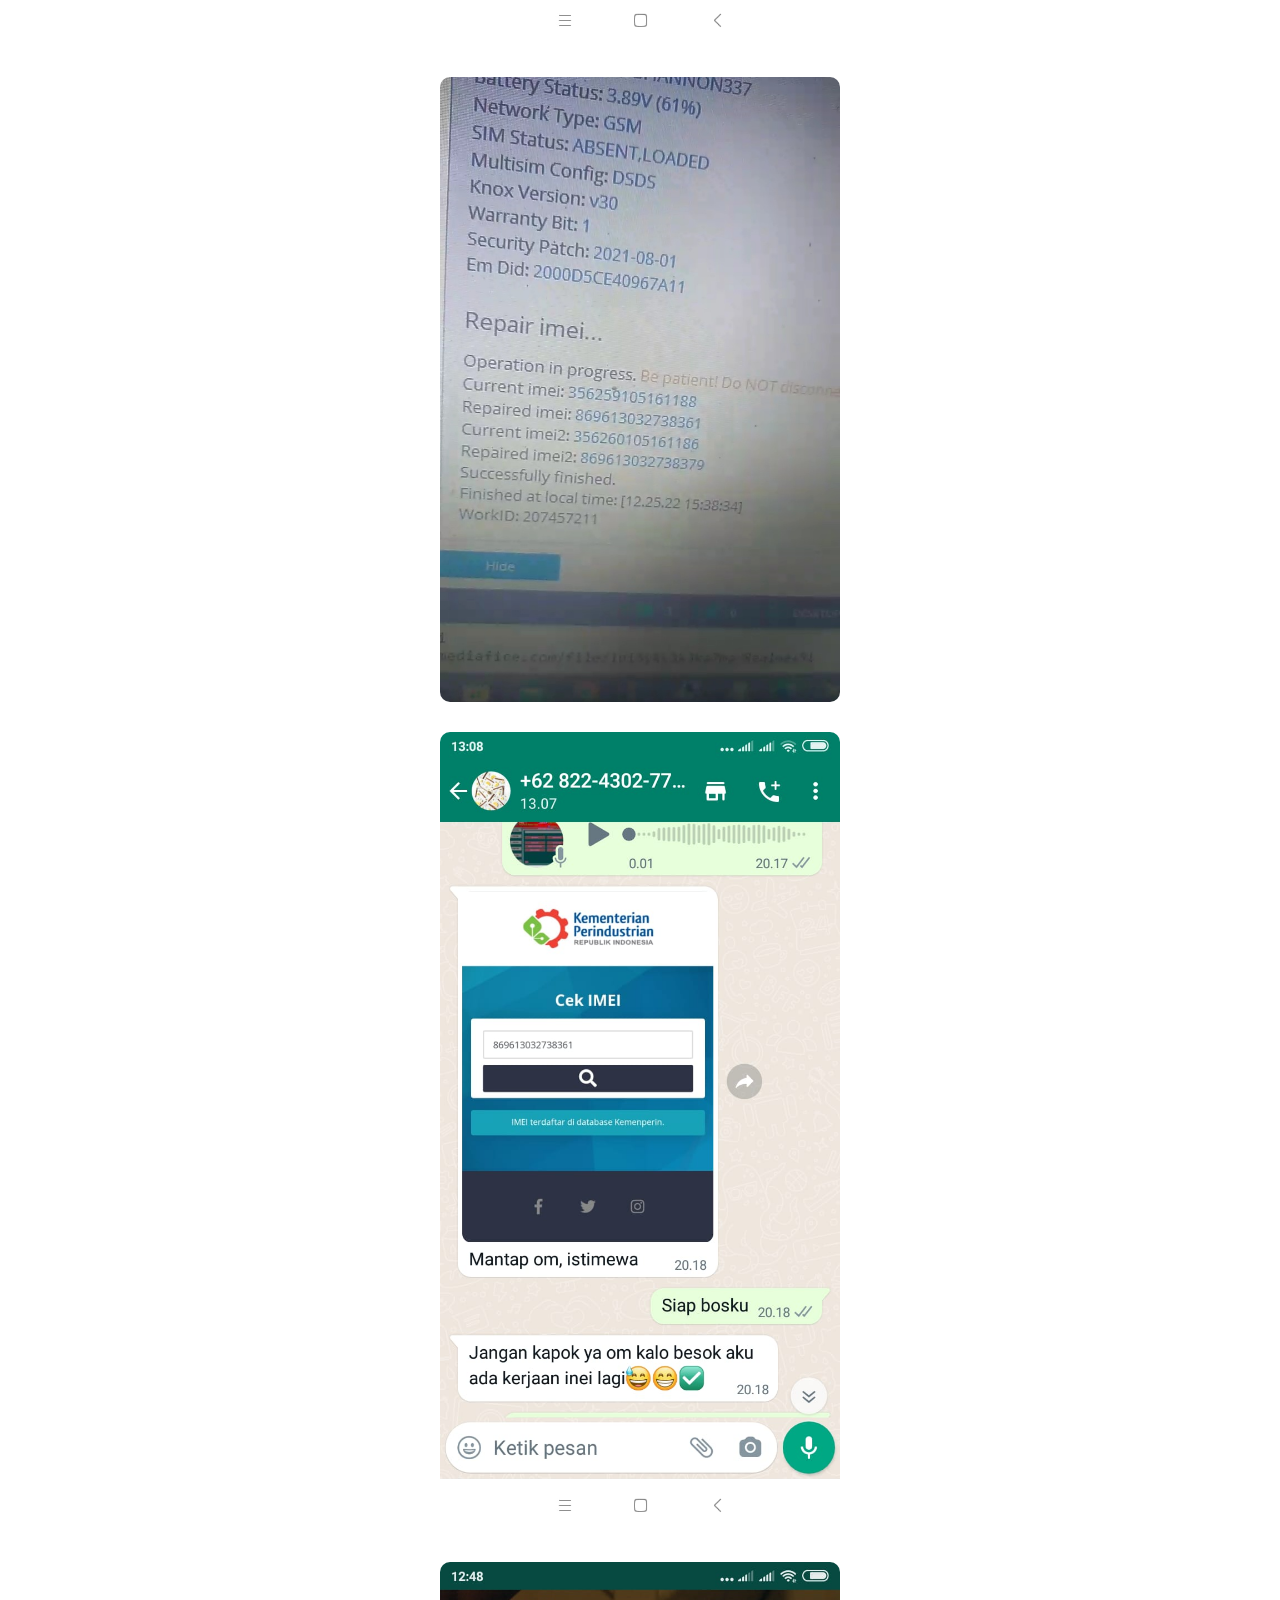
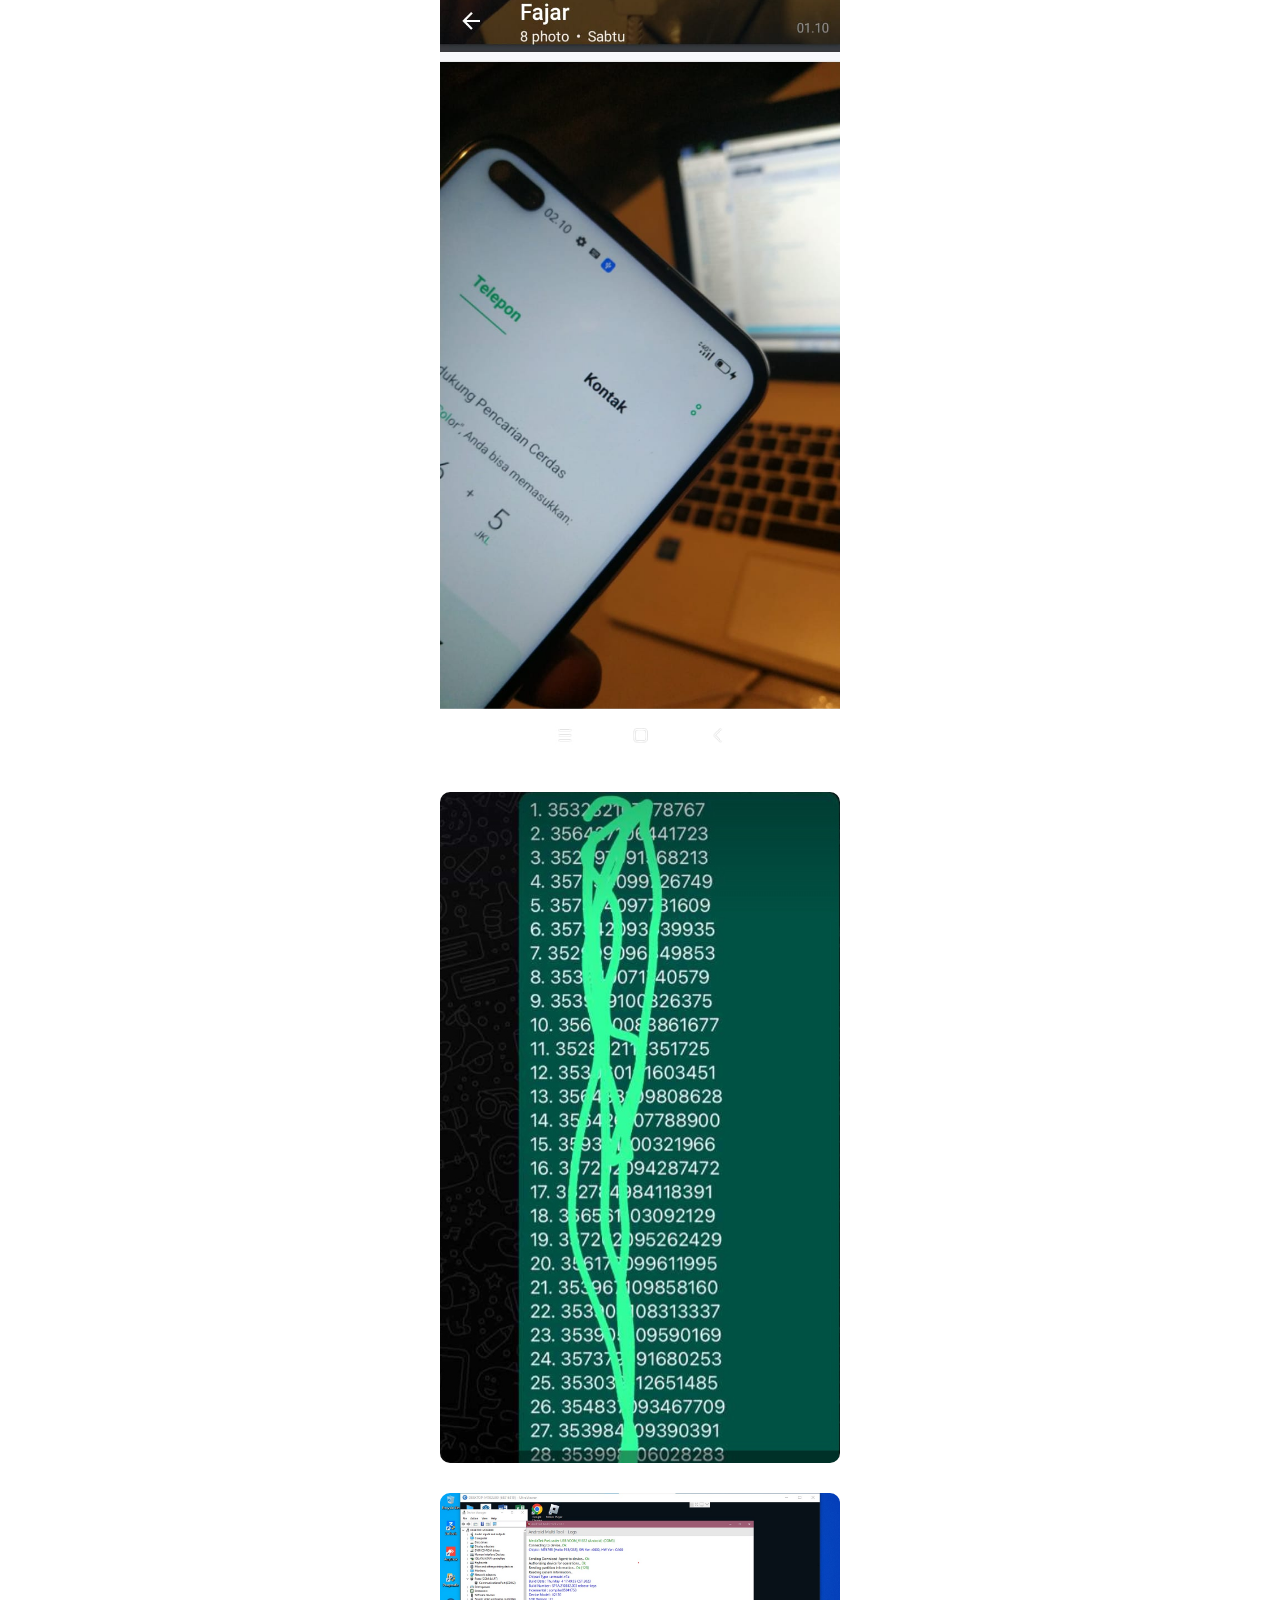
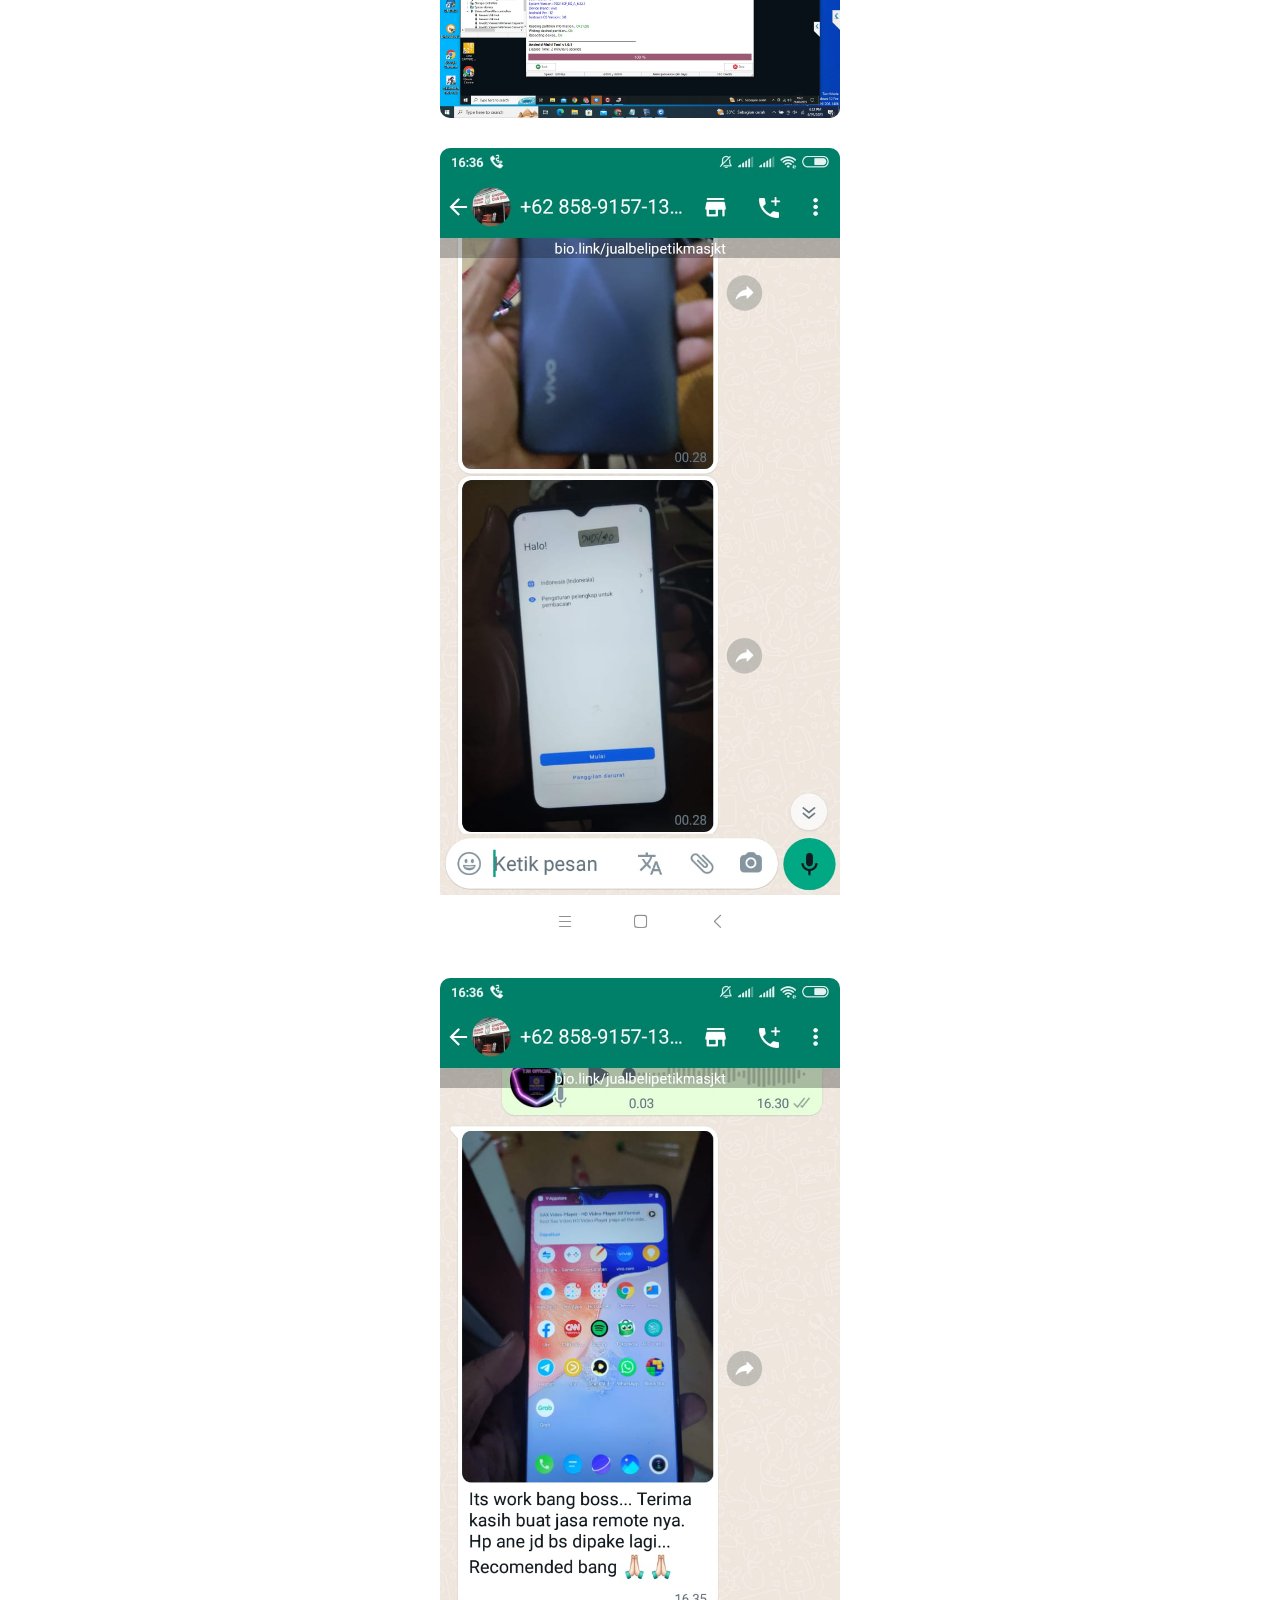
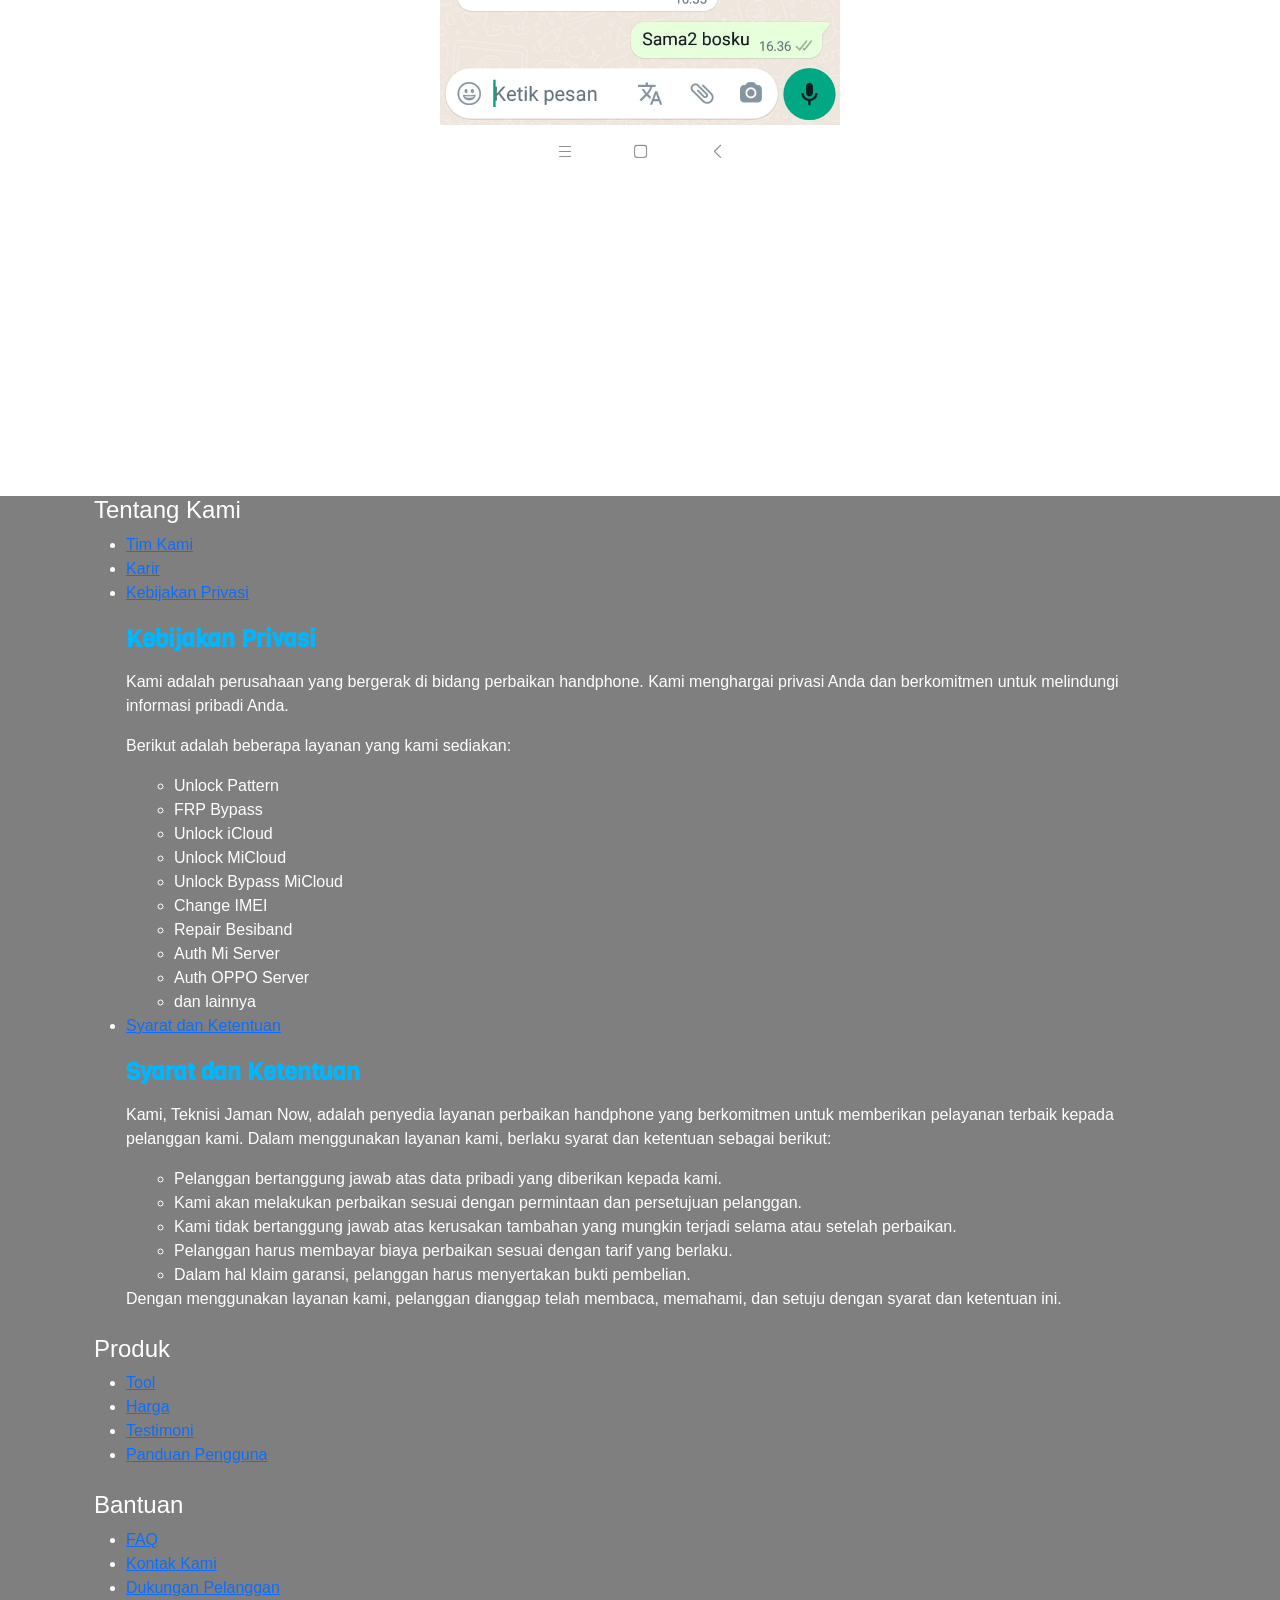
==== commit 45743533: "Update index.html" ====
--- a/index.html
+++ b/index.html
@@ -38,7 +38,7 @@
 
   .marquee-text {
     white-space: nowrap;
-    margin: 5px;
+ 
   }
       /* Gaya input untuk laptop atau layar yang lebih lebar */
   @media (min-width: 768px) {
@@ -2076,7 +2076,7 @@
     </div>
     <div class="marquee-container">
       <p class="font-bold text-black">Teknisi Jaman Now</p>
-      <p class="text-sm marquee-text text-black" id="marqueeText">Berikut adalah beberapa layanan yang kami sediakan: Unlock Pattern, FRP Bypass, Unlock iCloud, Unlock MiCloud, Unlock Bypass MiCloud, Change IMEI, Repair Besiband, Auth Mi Server, Auth OPPO Server, dan lainnya</p>
+      <p class="text-sm marquee-text text-gray-600" id="marqueeText">Berikut adalah beberapa layanan yang kami sediakan: Unlock Pattern, FRP Bypass, Unlock iCloud, Unlock MiCloud, Unlock Bypass MiCloud, Change IMEI, Repair Besiband, Auth Mi Server, Auth OPPO Server, dan lainnya</p>
     </div>
   </div>
 </div>
@@ -2085,18 +2085,17 @@
 <script>
   function marquee() {
     const marqueeText = document.getElementById('marqueeText');
-    const textWidth = marqueeText.offsetWidth;
-    const containerWidth = marqueeText.parentNode.offsetWidth;
-
-    const animation = gsap.to(marqueeText, {
-      x: -textWidth,
-      duration: 20, // Durasi animasi teks berjalan
-      repeat: -1, // Mengulangi animasi secara terus-menerus
-      ease: "none", // Menggunakan easing linear
-      onComplete: function () {
-        this.restart(); // Mulai ulang animasi ketika selesai
-      }
-    });
+
+    const animation = gsap.fromTo(
+      marqueeText,
+      { x: marqueeText.parentNode.offsetWidth },
+      {
+        x: -marqueeText.offsetWidth,
+        duration: 20,
+        repeat: -1,
+        ease: "linear"
+      }
+    );
   }
 
   marquee();
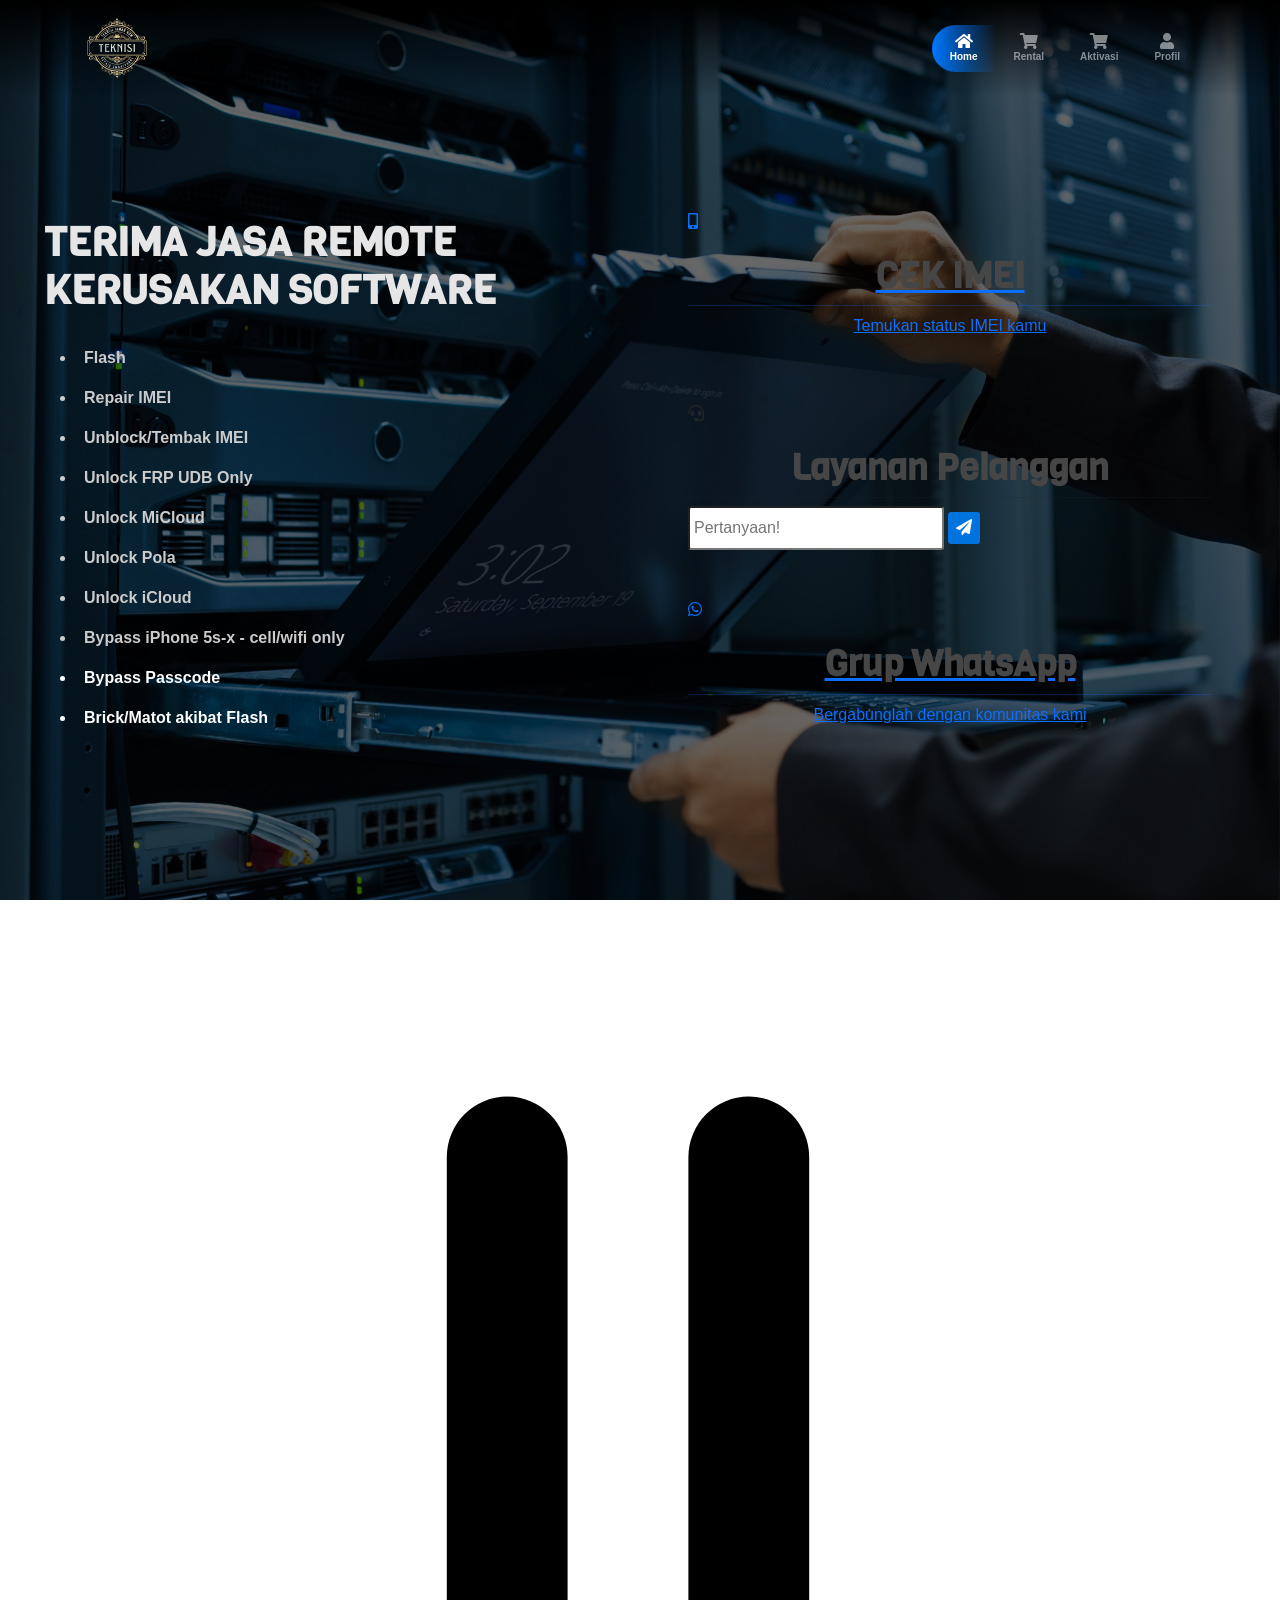
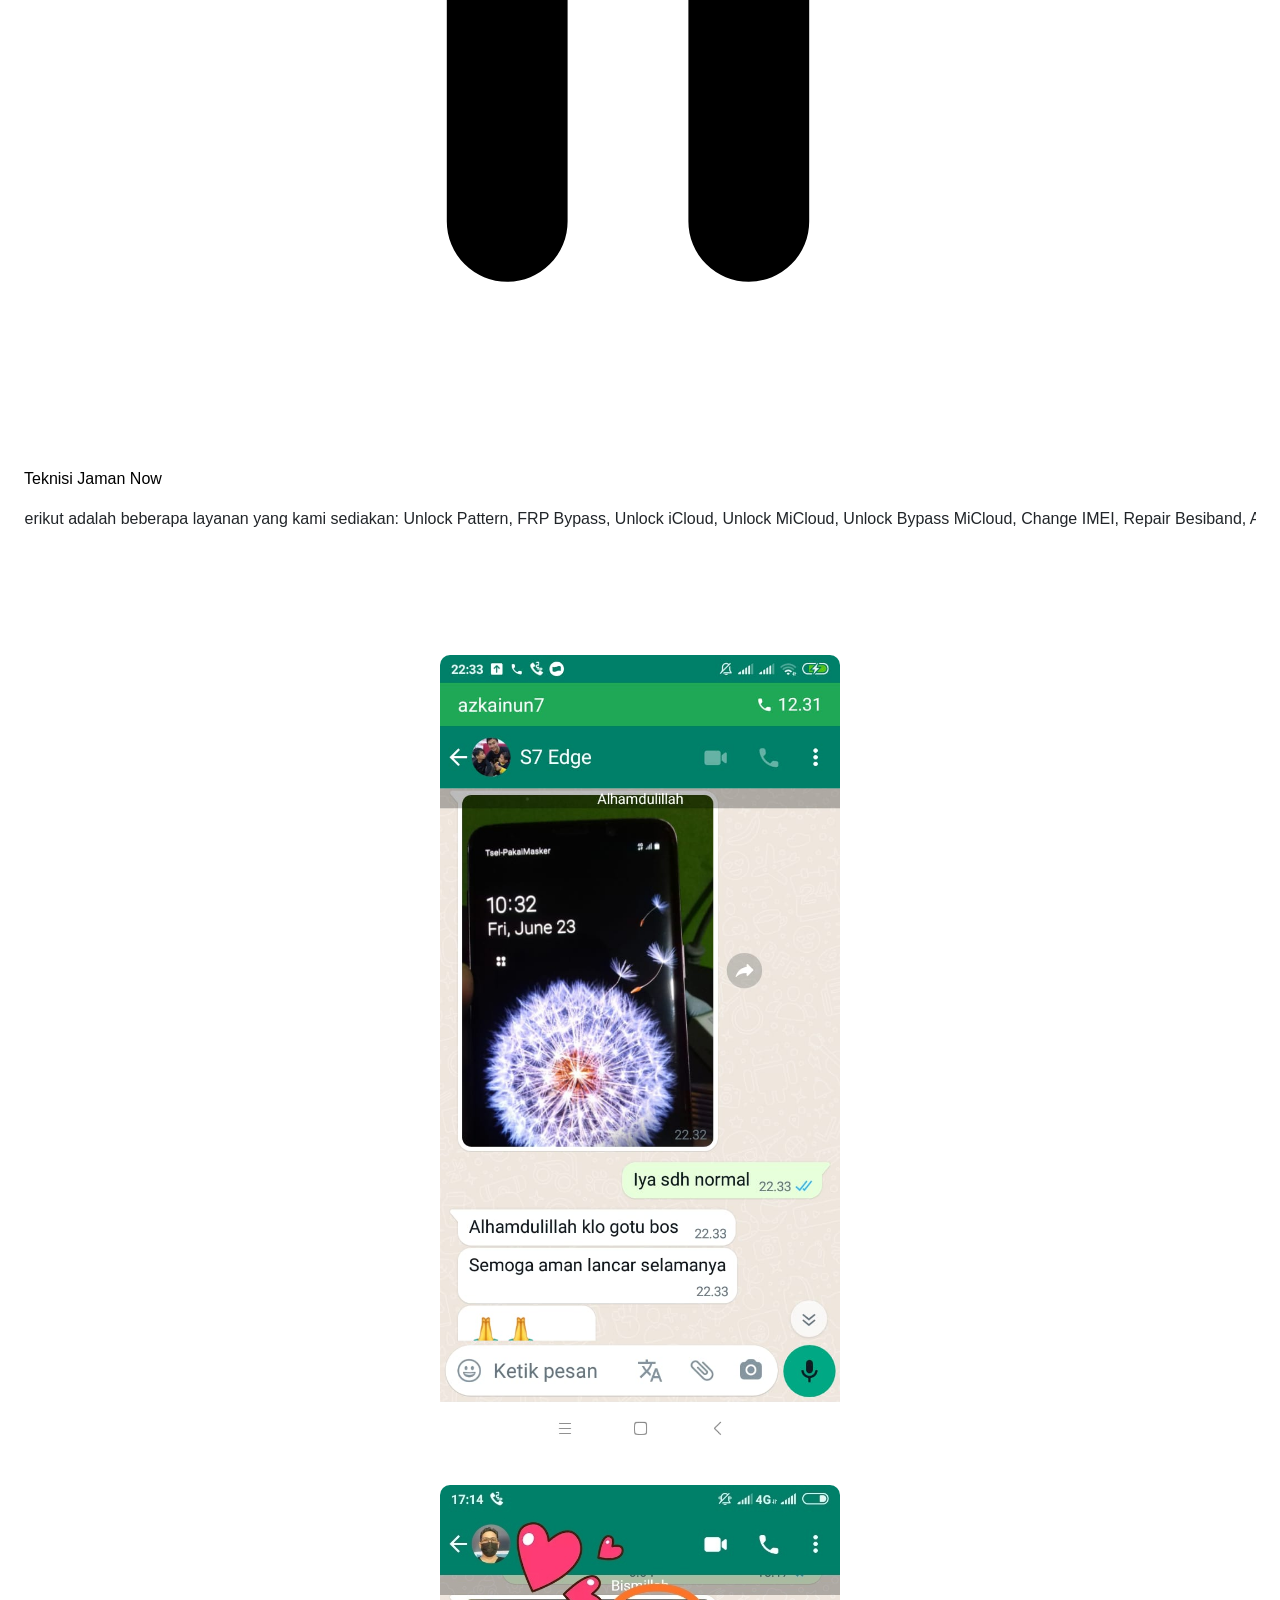
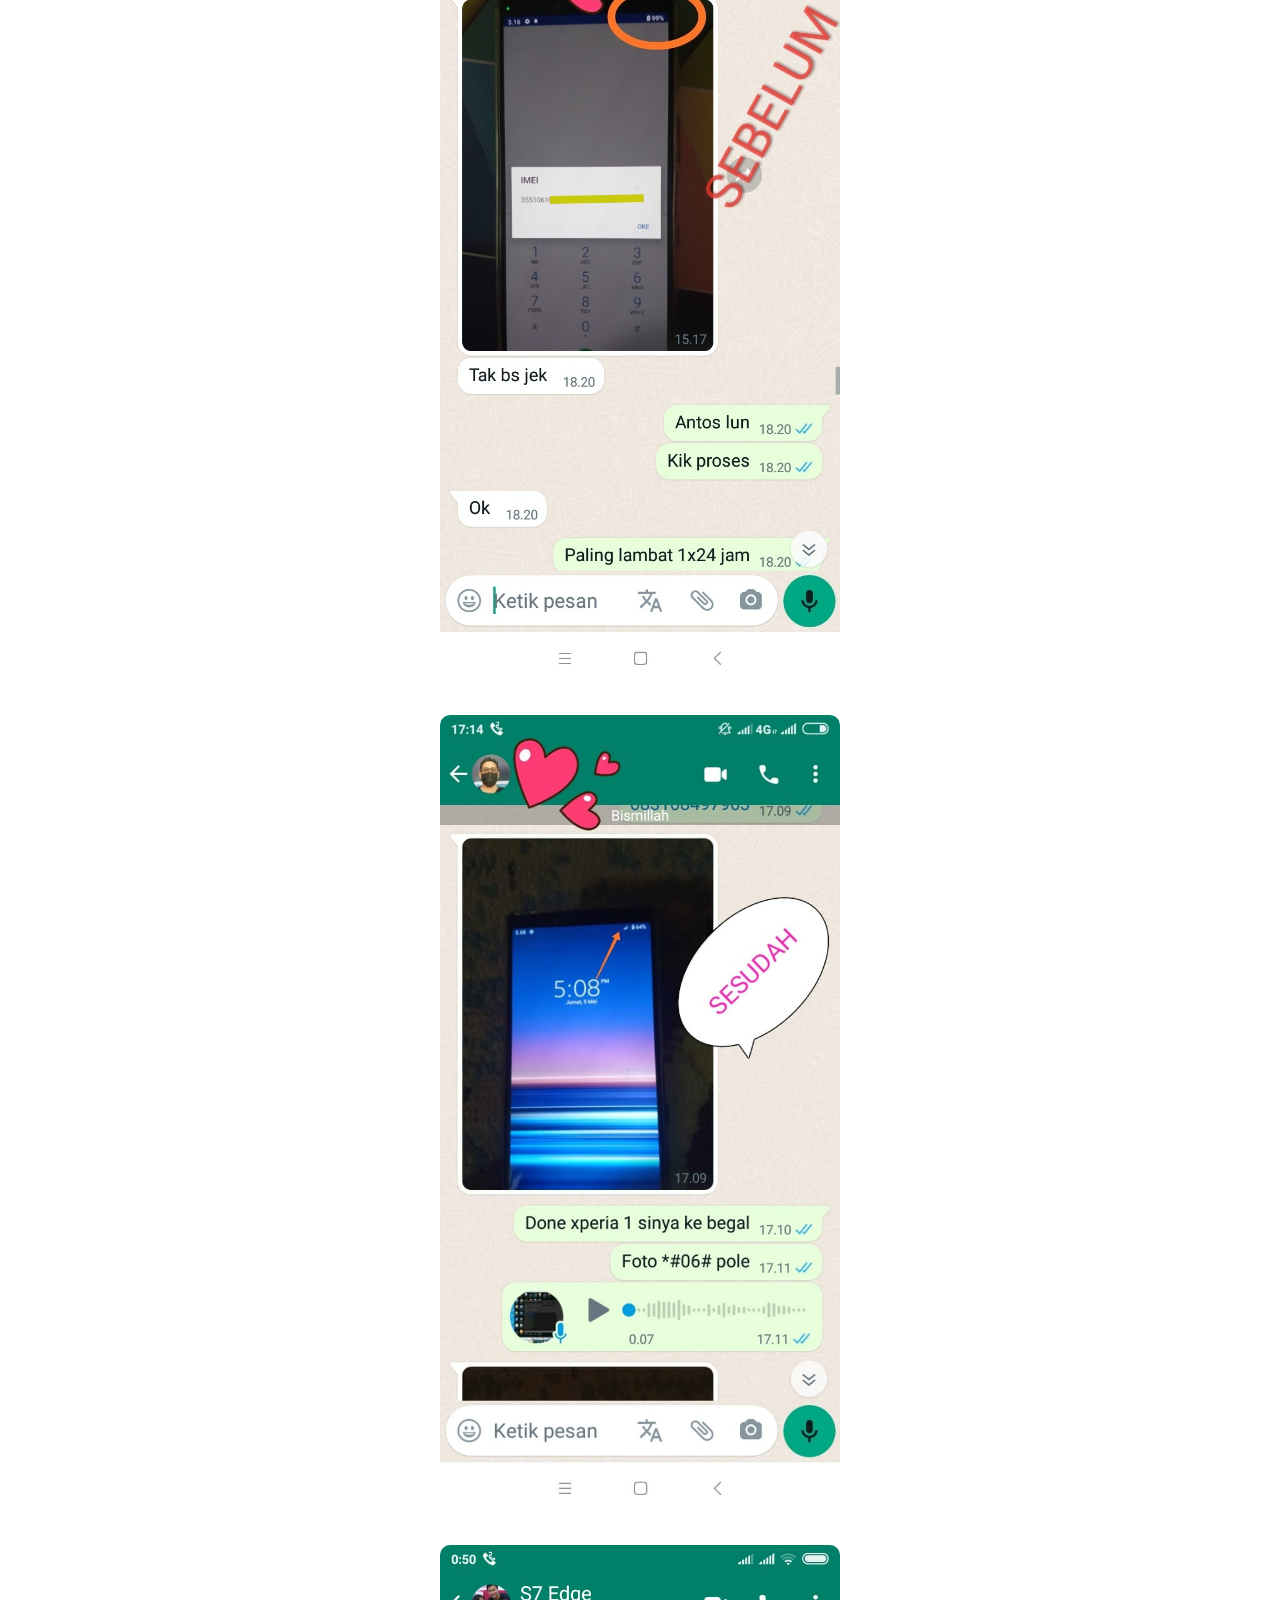
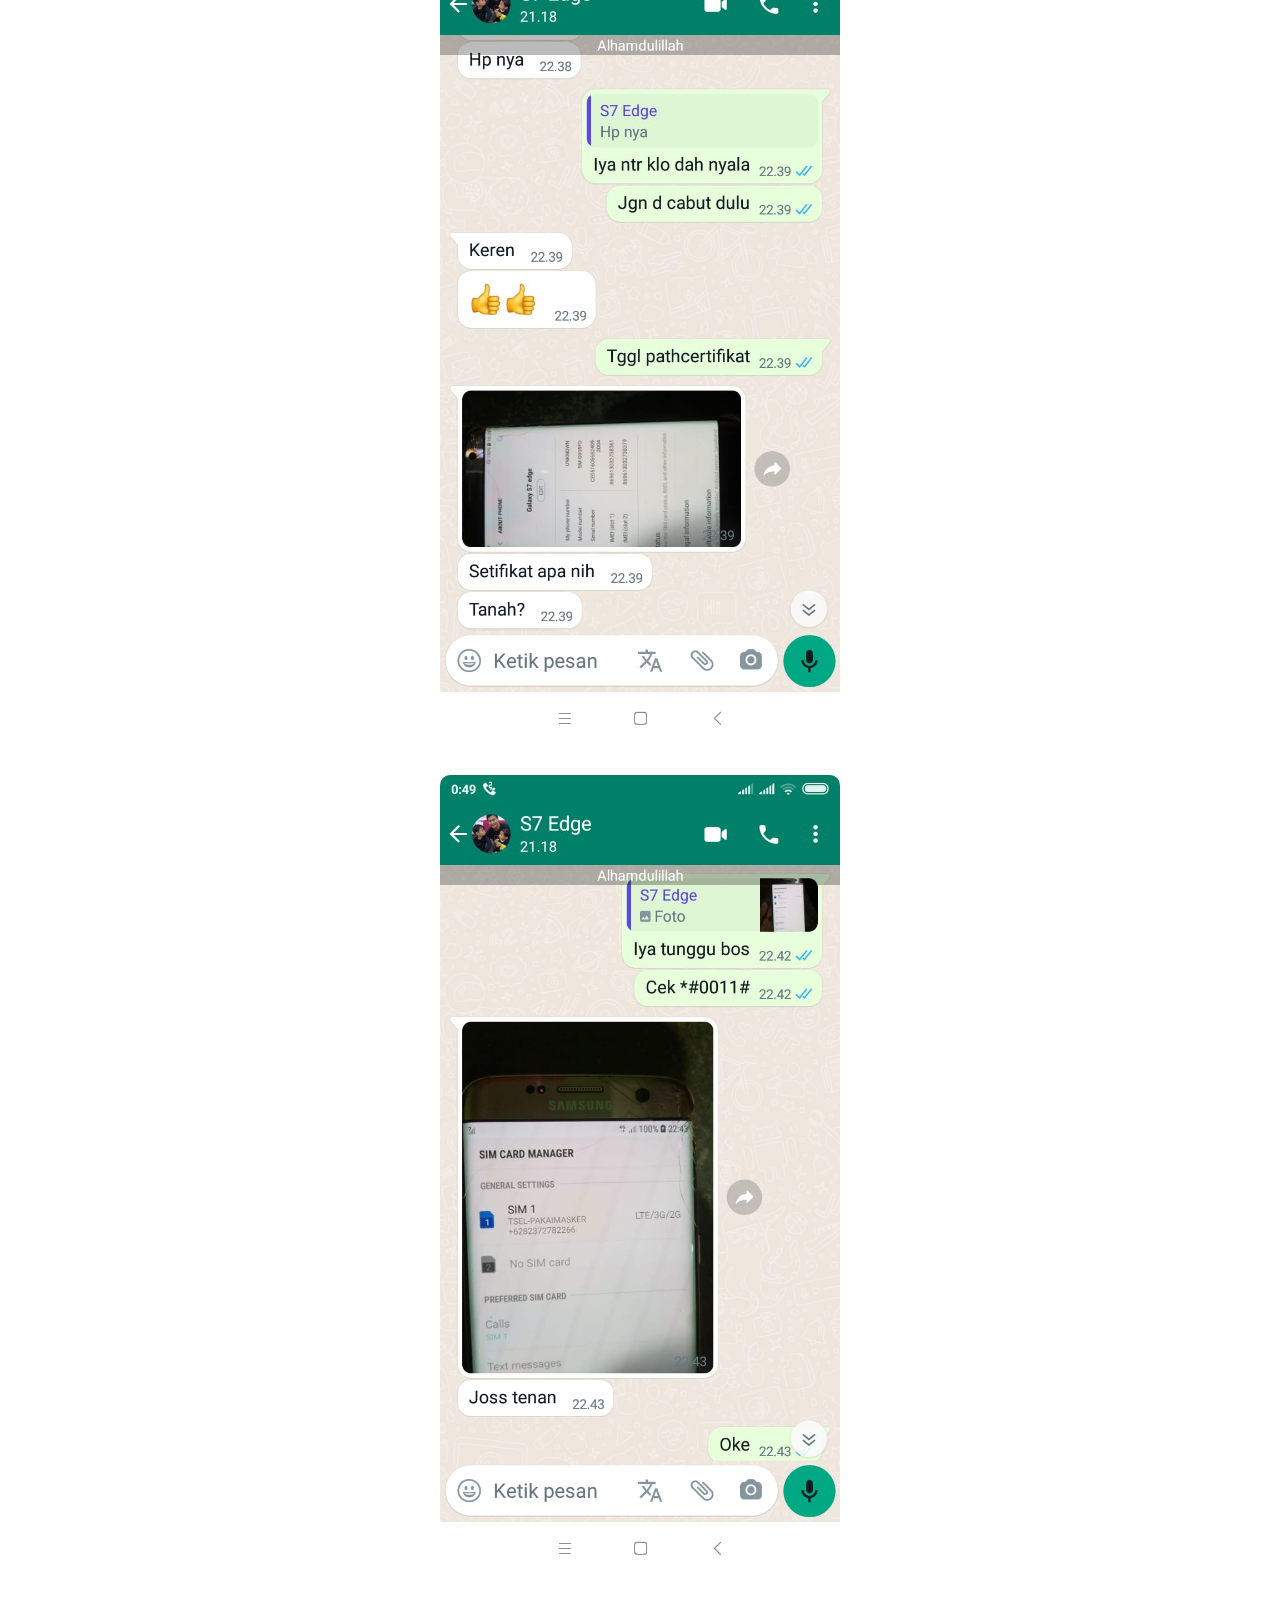
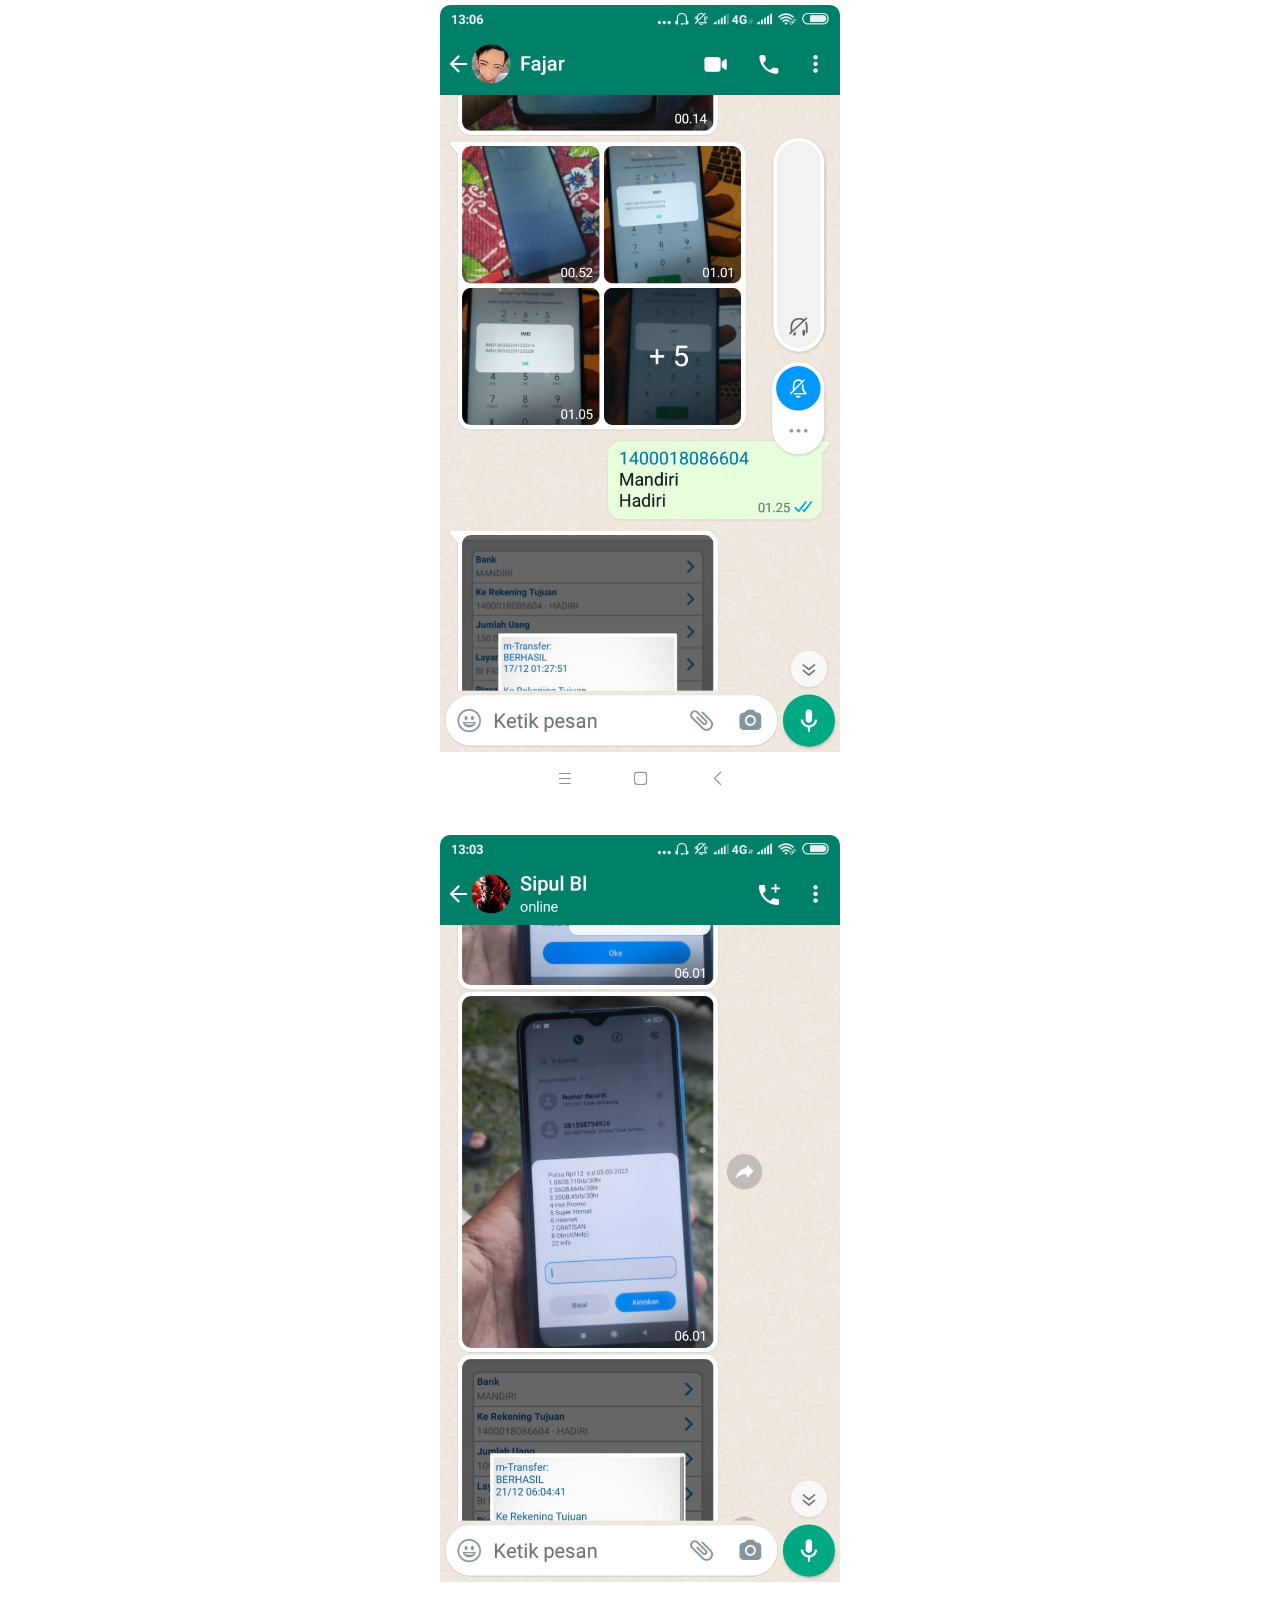
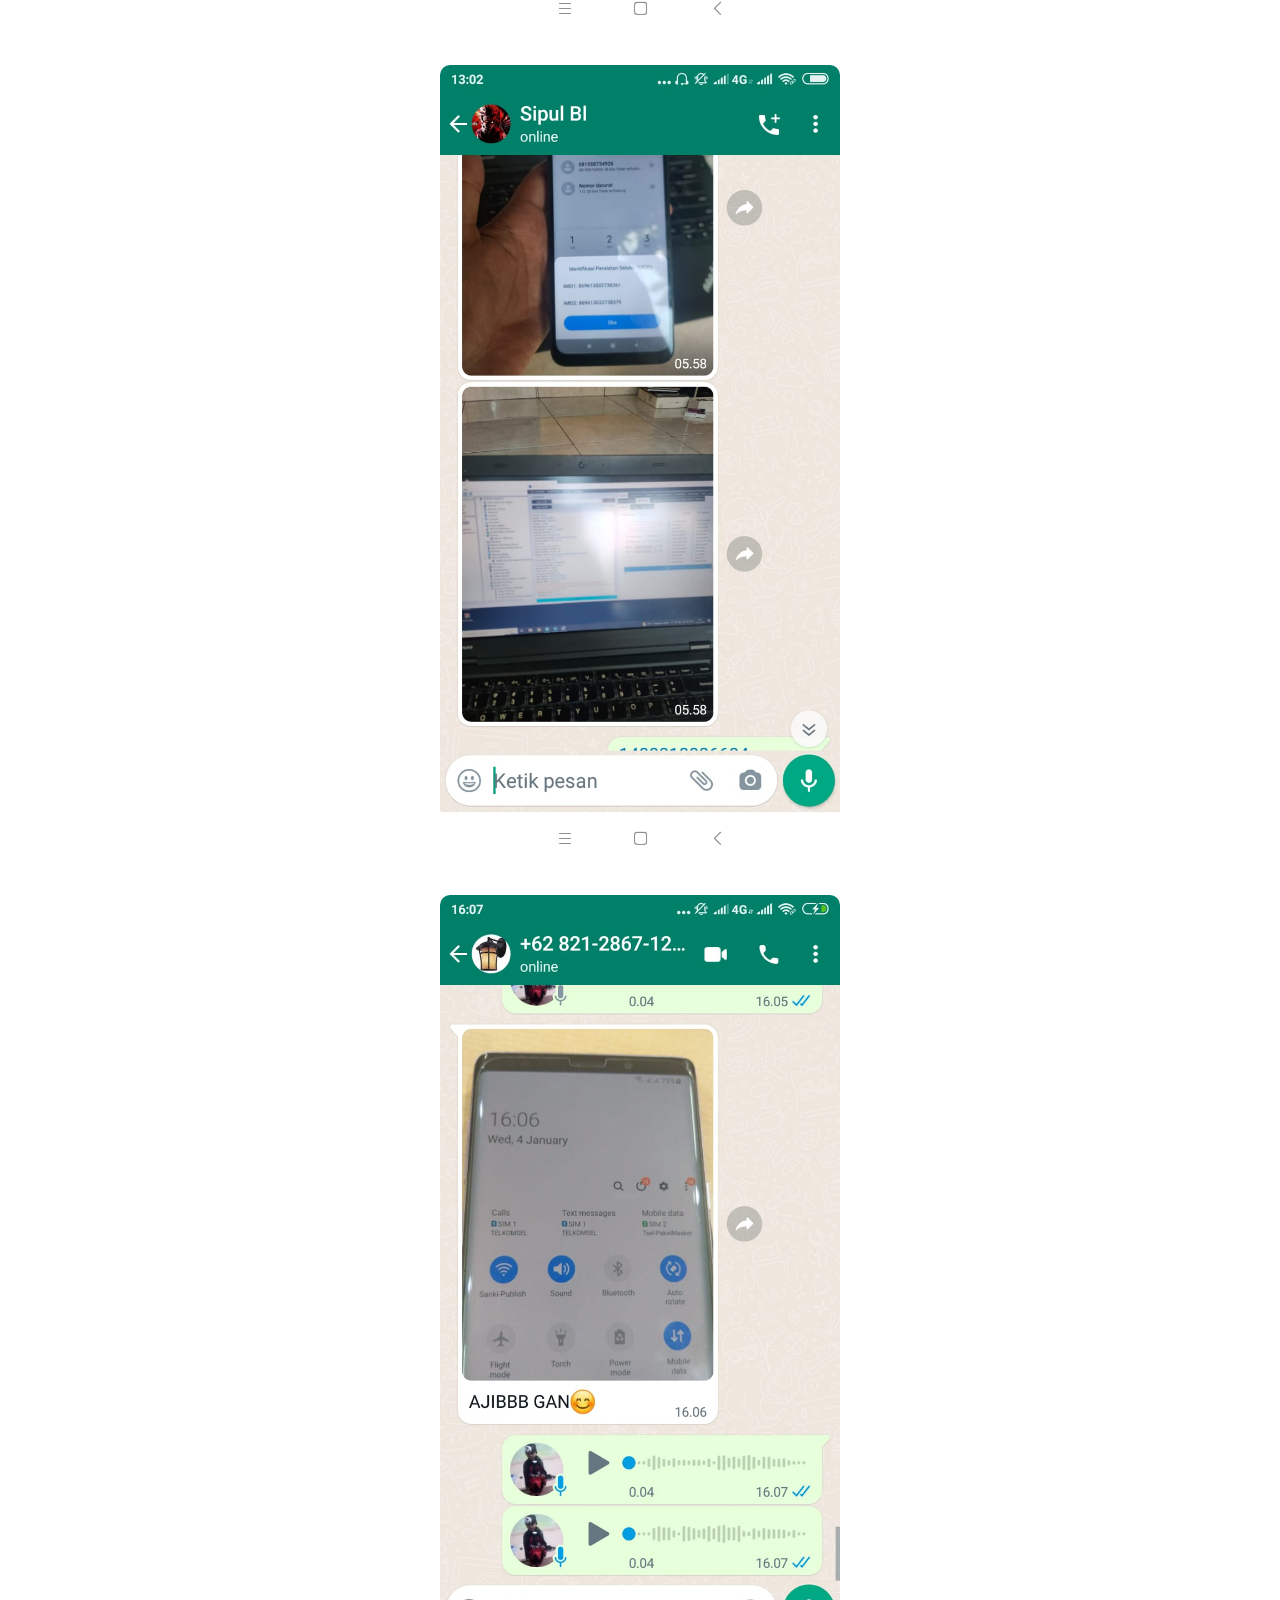
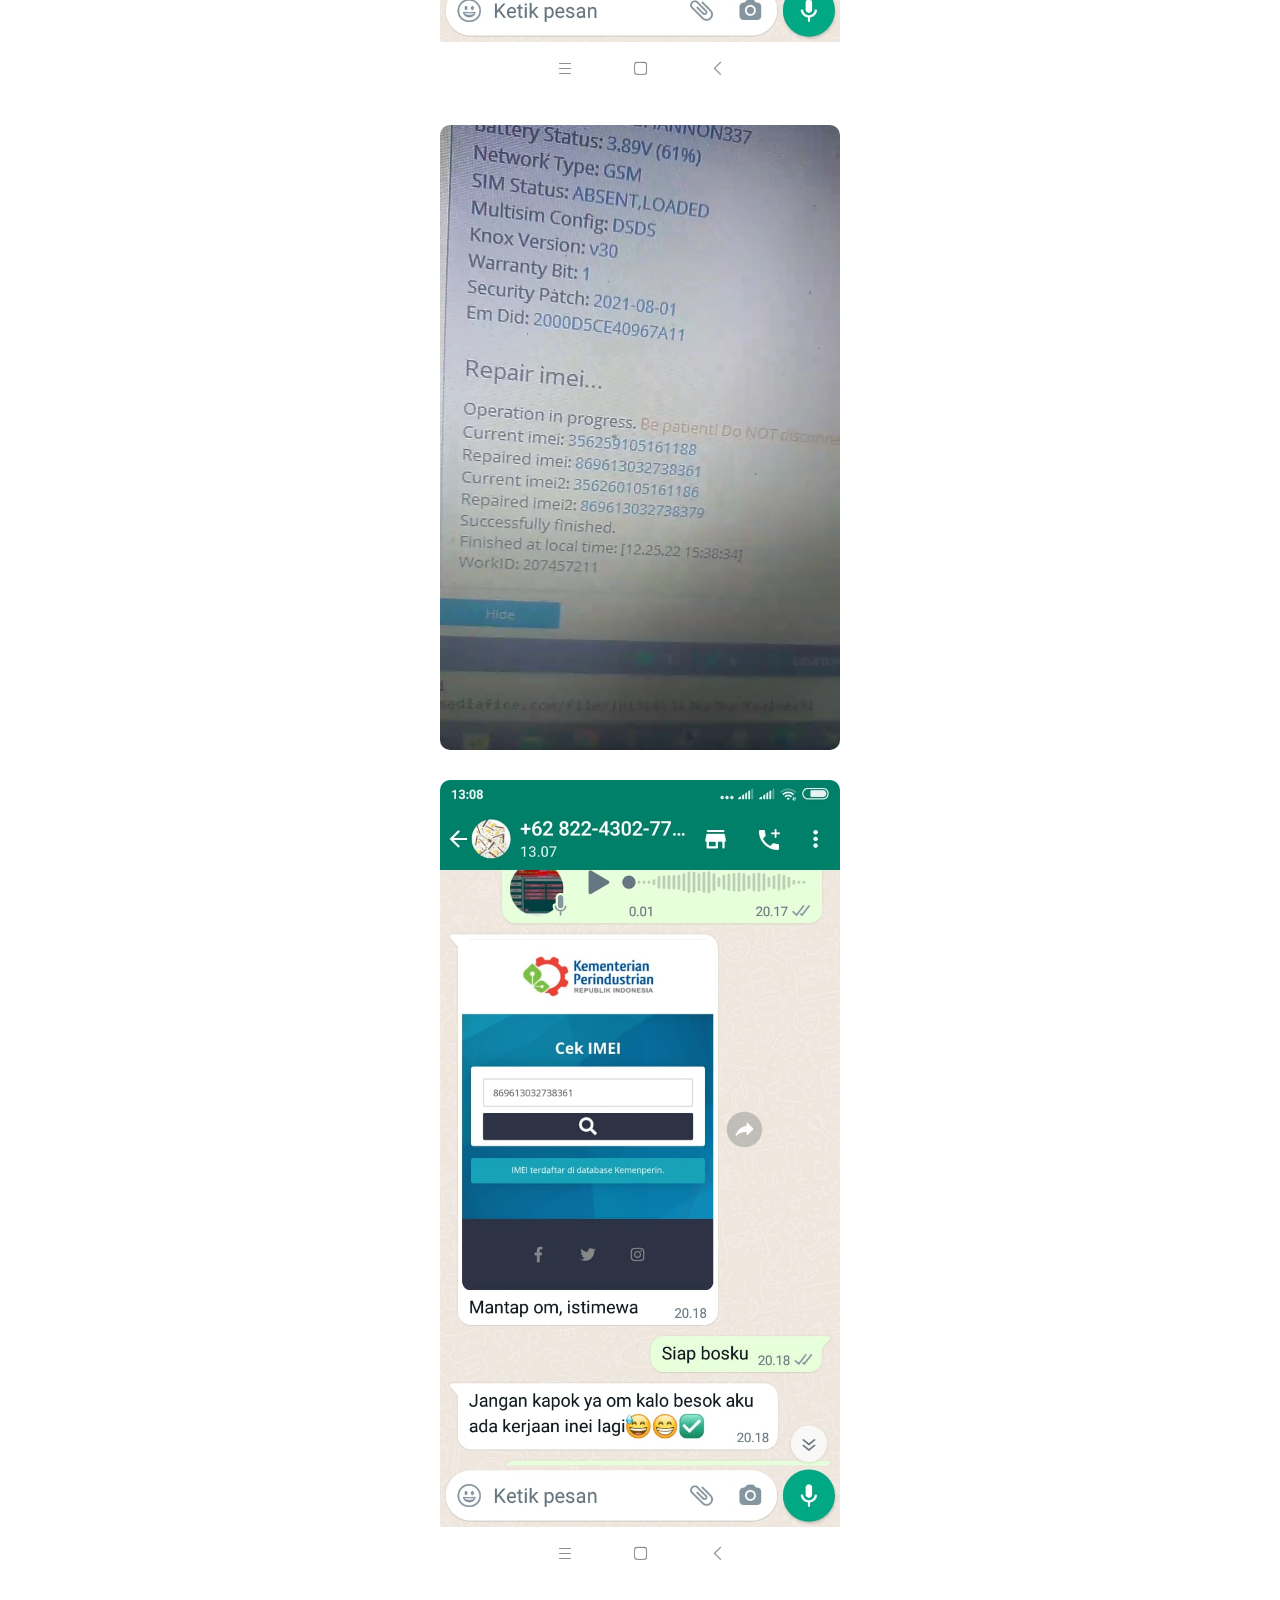
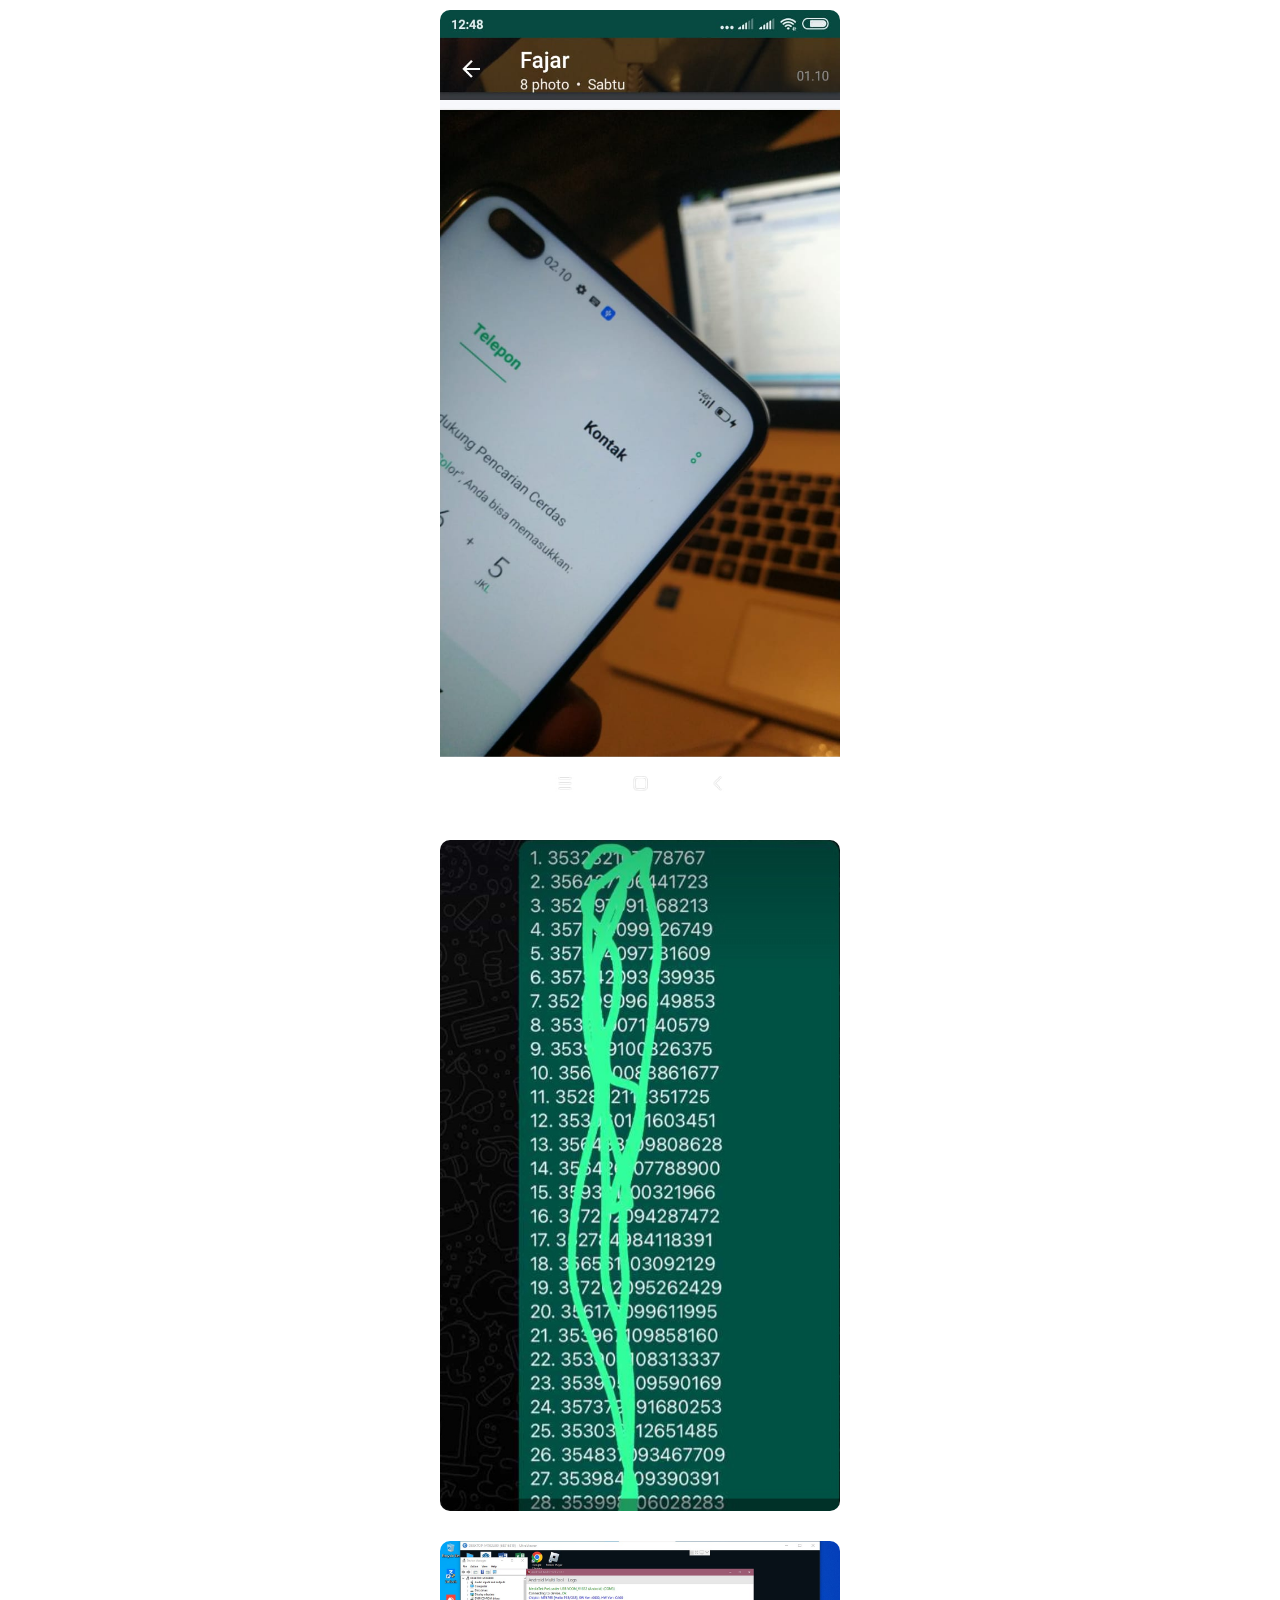
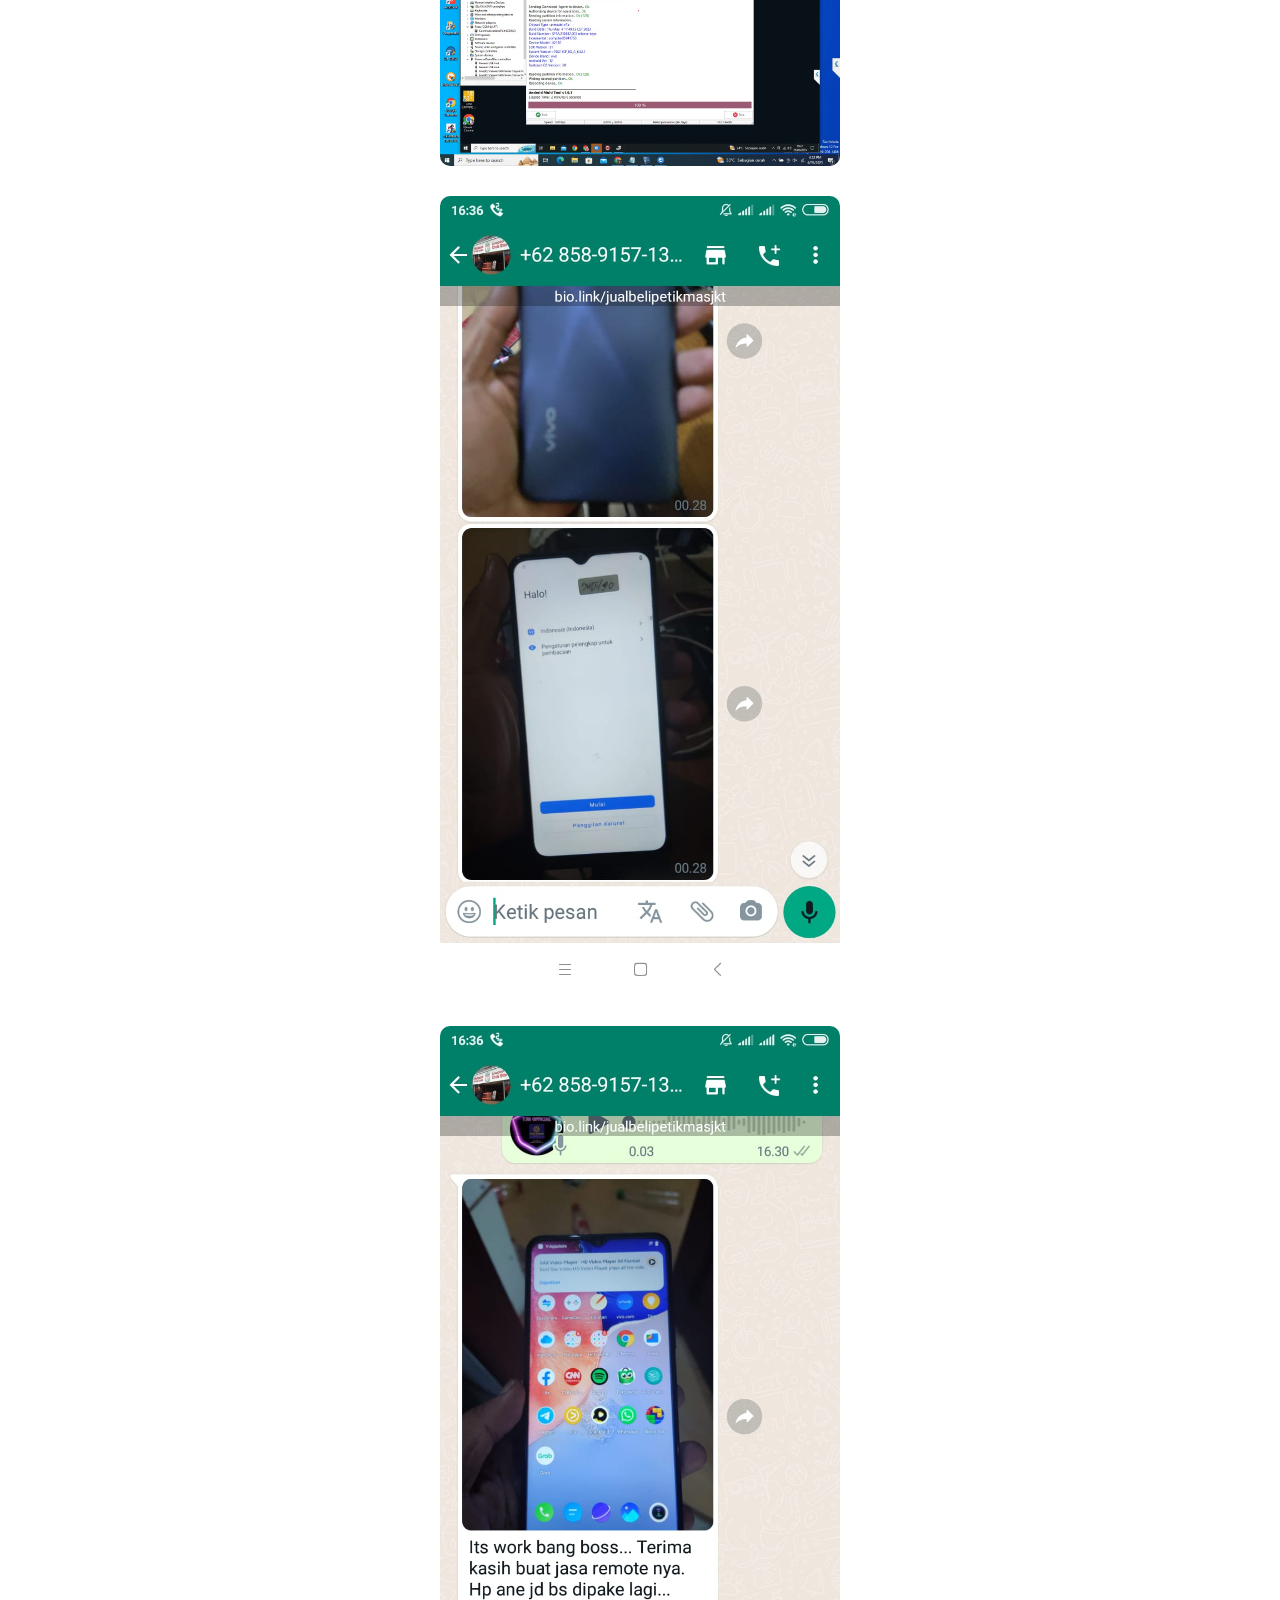
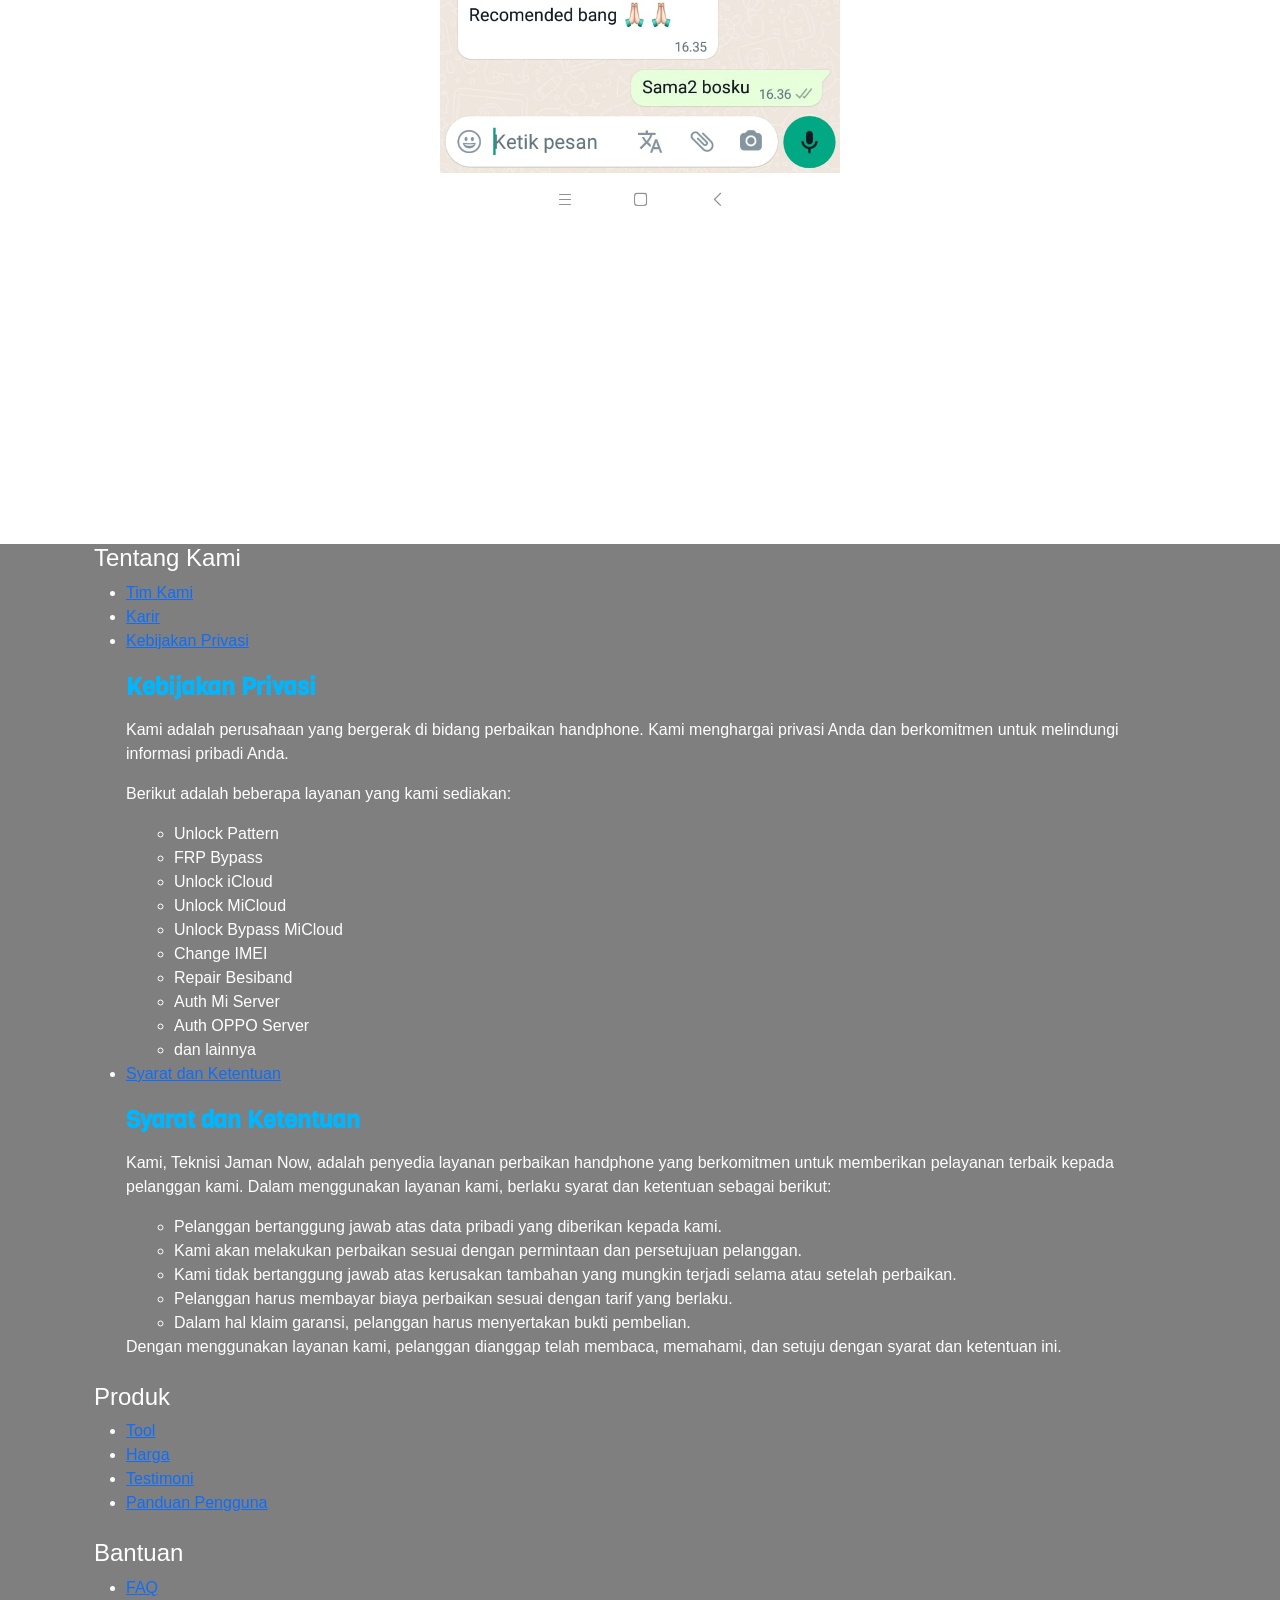
==== commit 4ee595dd: "Update index.html" ====
--- a/index.html
+++ b/index.html
@@ -2067,7 +2067,8 @@
       });
     </script>
 
-<div class="bg-blue-100 border-t-4 border-blue-500 rounded-b text-blue-900 px-4 py-3 shadow-md mx-4 my-4" role="alert">
+
+<div class="bg-blue-100 border-t-4 border-blue-500 rounded-b text-blue-900 px-4 py-3 shadow-md mx-8 my-4" role="alert">
   <div class="flex">
     <div class="py-1">
       <svg class="fill-current h-6 w-6 text-blue-500 mr-4" xmlns="http://www.w3.org/2000/svg" viewBox="0 0 20 20">
@@ -2076,7 +2077,7 @@
     </div>
     <div class="marquee-container">
       <p class="font-bold text-black">Teknisi Jaman Now</p>
-      <p class="text-sm marquee-text text-gray-600" id="marqueeText">Berikut adalah beberapa layanan yang kami sediakan: Unlock Pattern, FRP Bypass, Unlock iCloud, Unlock MiCloud, Unlock Bypass MiCloud, Change IMEI, Repair Besiband, Auth Mi Server, Auth OPPO Server, dan lainnya</p>
+      <p class="text-sm marquee-text text-gray-600" id="marqueeText"></p>
     </div>
   </div>
 </div>
@@ -2085,13 +2086,28 @@
 <script>
   function marquee() {
     const marqueeText = document.getElementById('marqueeText');
+
+    const services = [
+      "Unlock Pattern",
+      "FRP Bypass",
+      "Unlock iCloud",
+      "Unlock MiCloud",
+      "Unlock Bypass MiCloud",
+      "Change IMEI",
+      "Repair Besiband",
+      "Auth Mi Server",
+      "Auth OPPO Server",
+      "dan lainnya"
+    ];
+
+    marqueeText.textContent = "Berikut adalah beberapa layanan yang kami sediakan: " + services.join(", ");
 
     const animation = gsap.fromTo(
       marqueeText,
       { x: marqueeText.parentNode.offsetWidth },
       {
         x: -marqueeText.offsetWidth,
-        duration: 20,
+        duration: 10,
         repeat: -1,
         ease: "linear"
       }
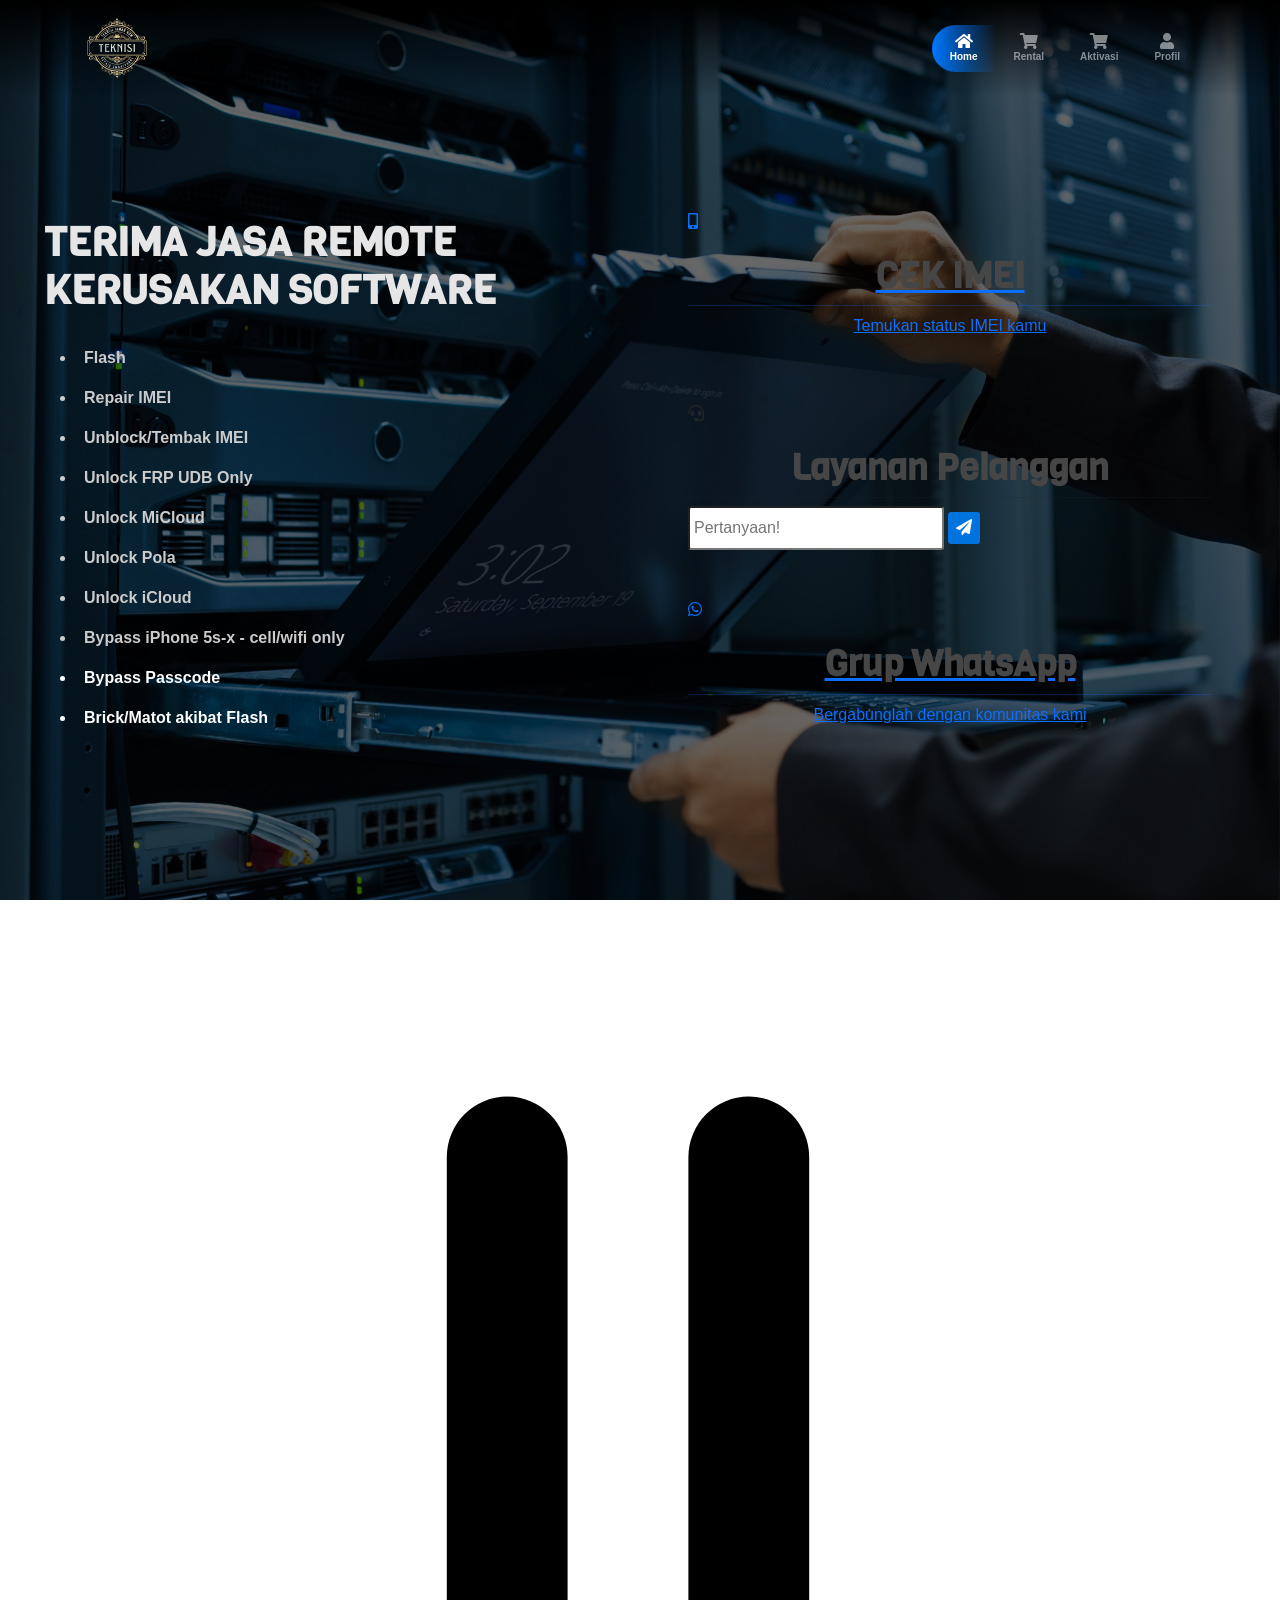
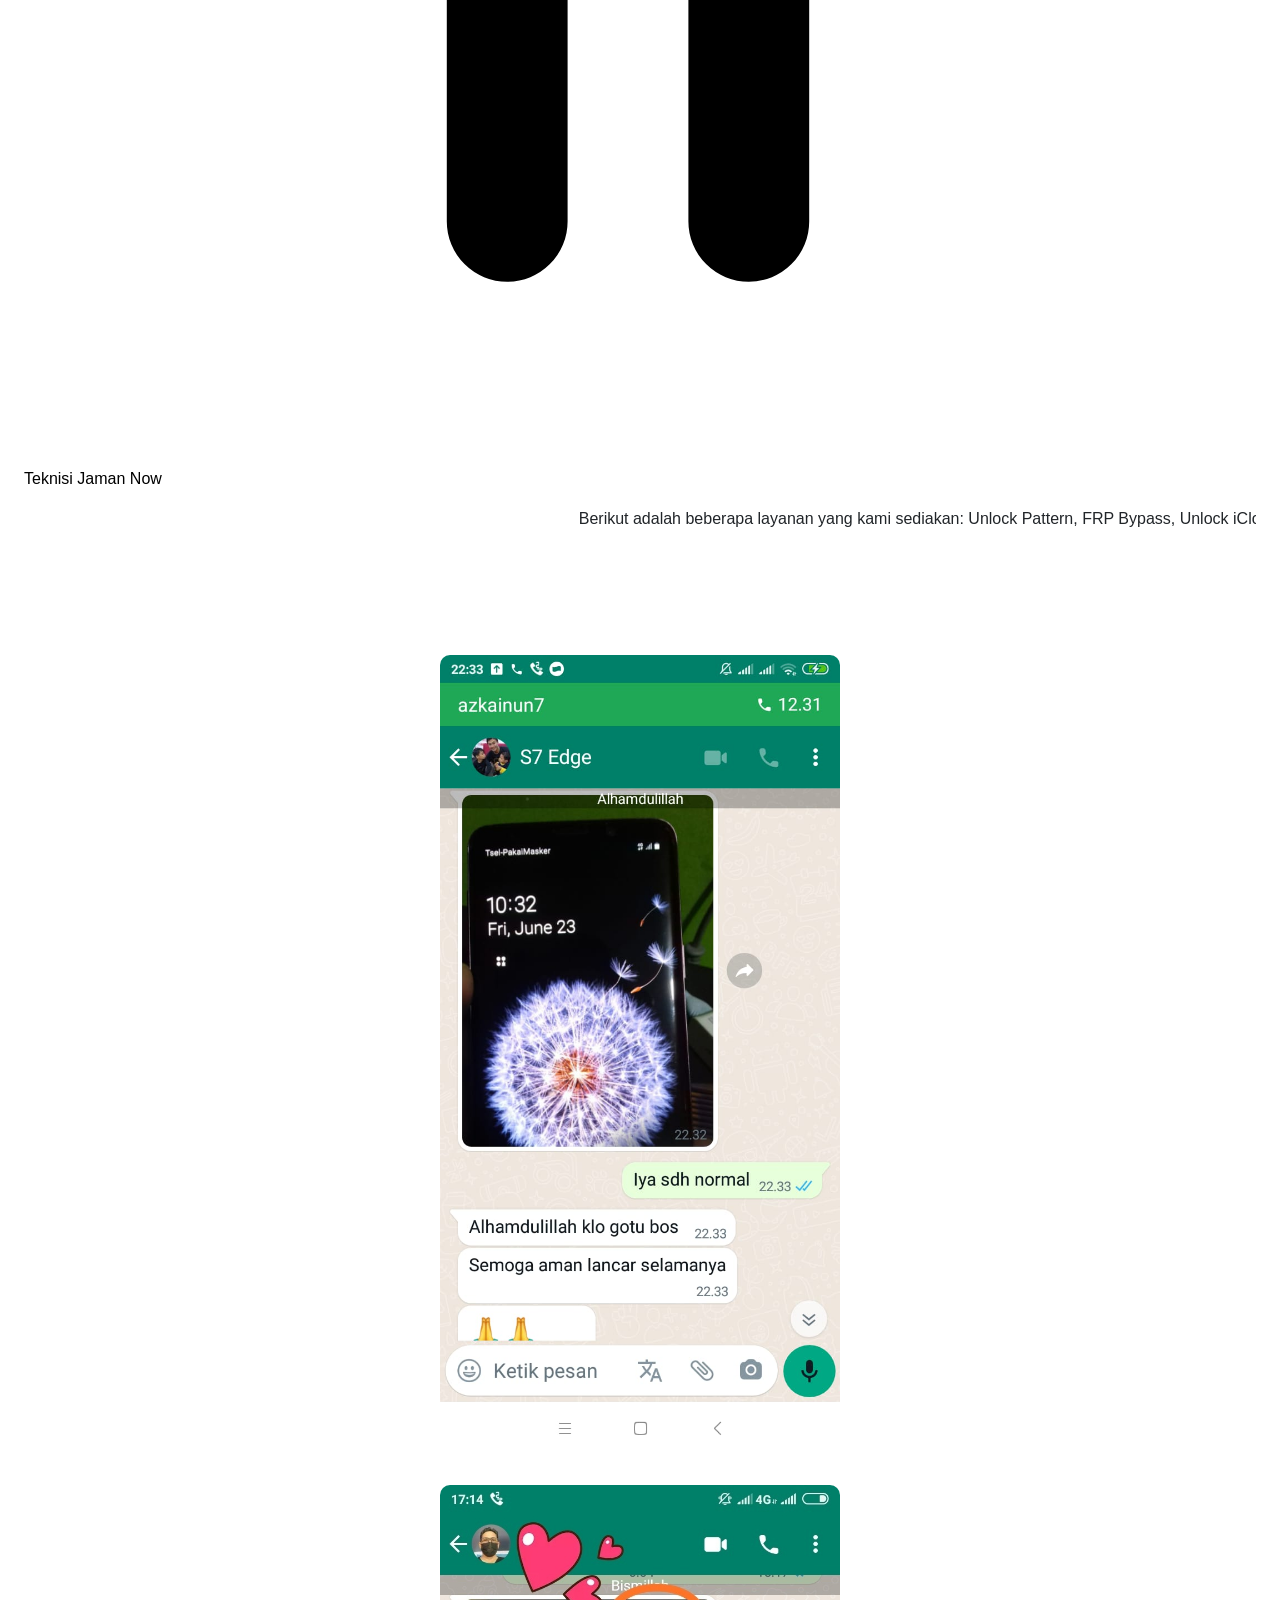
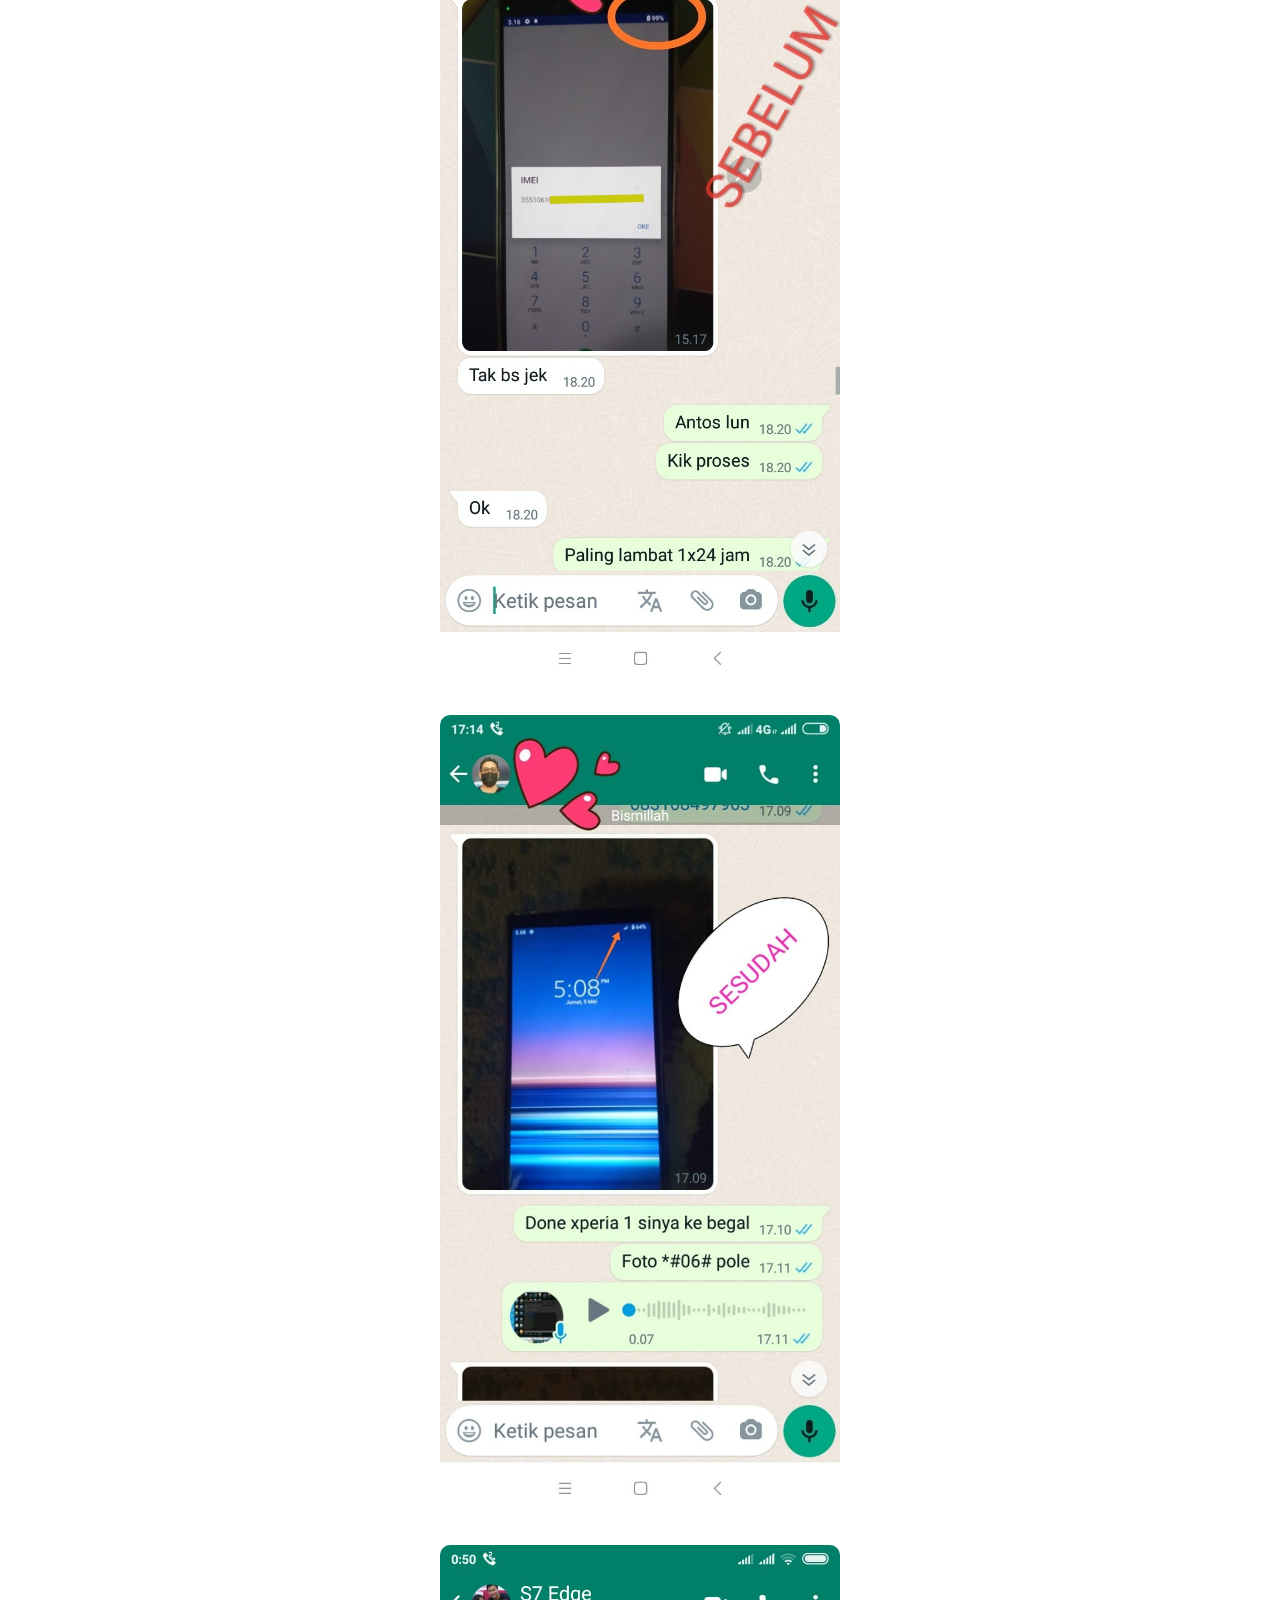
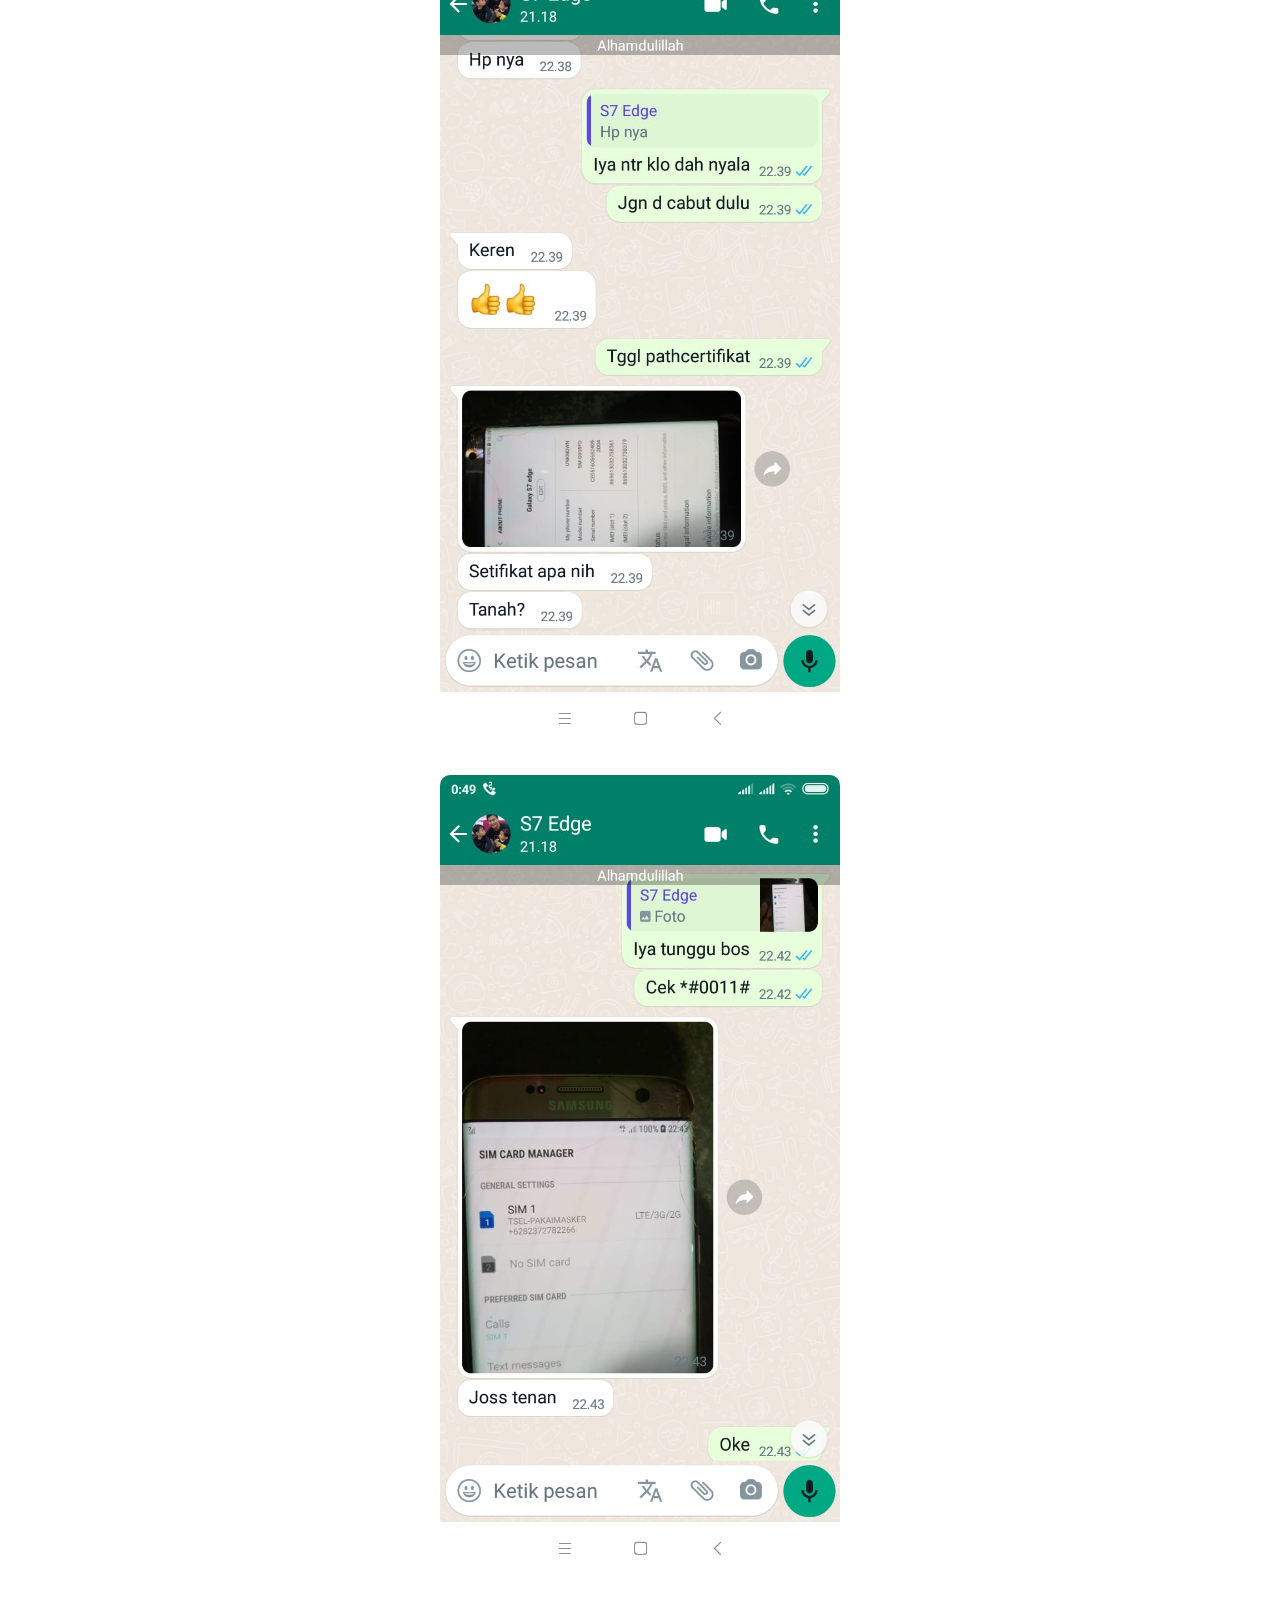
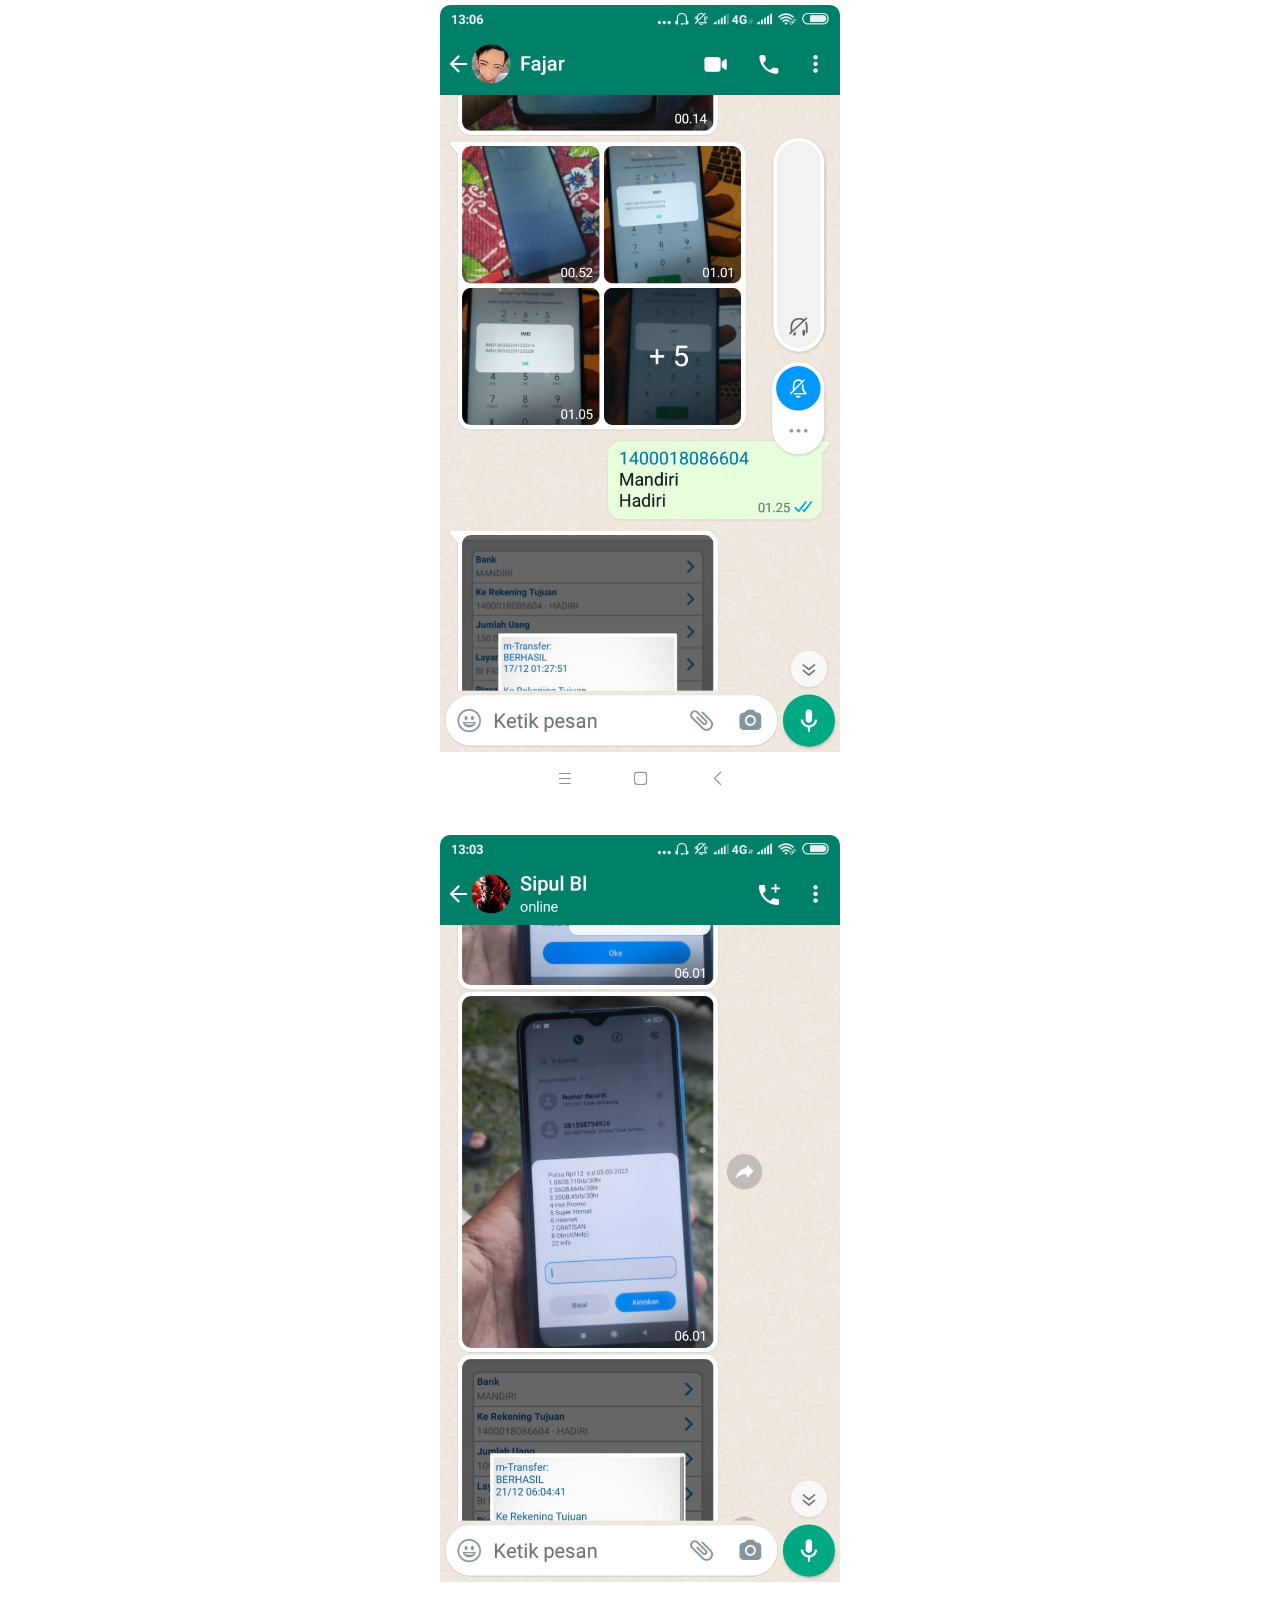
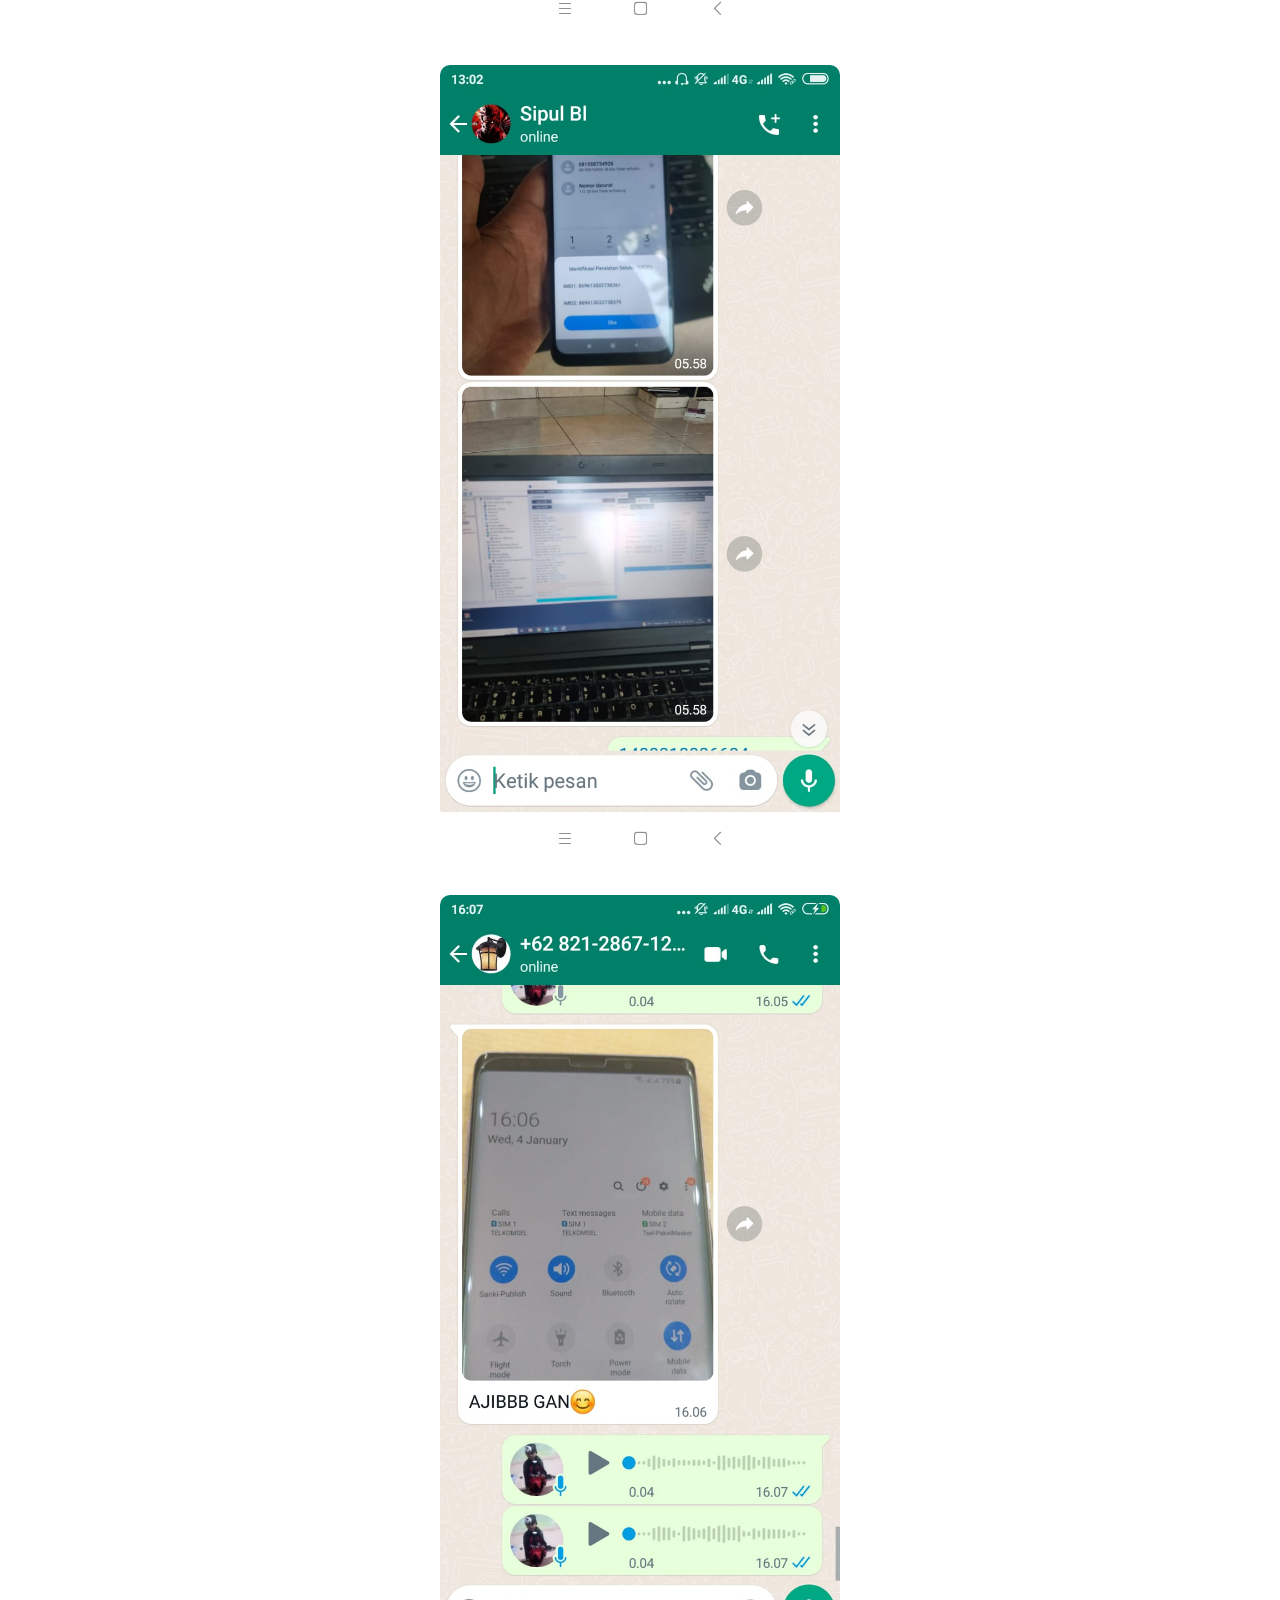
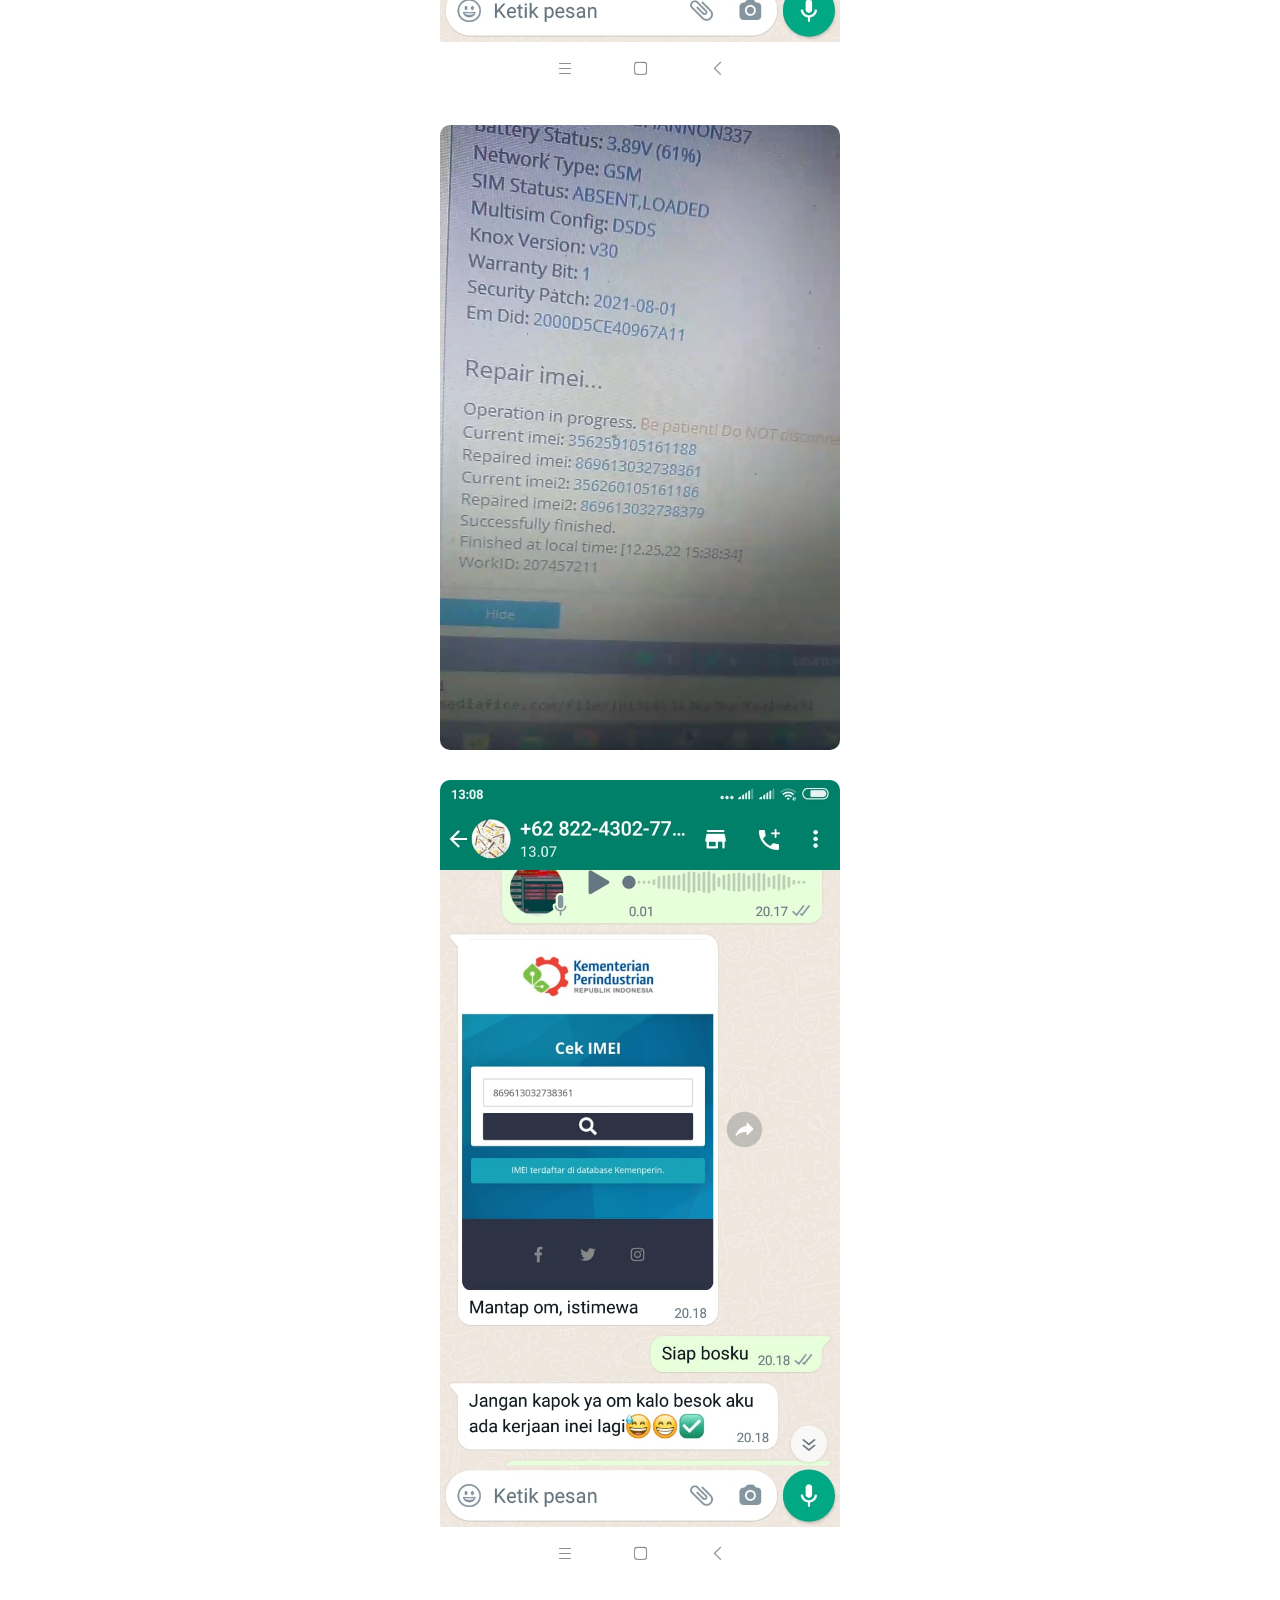
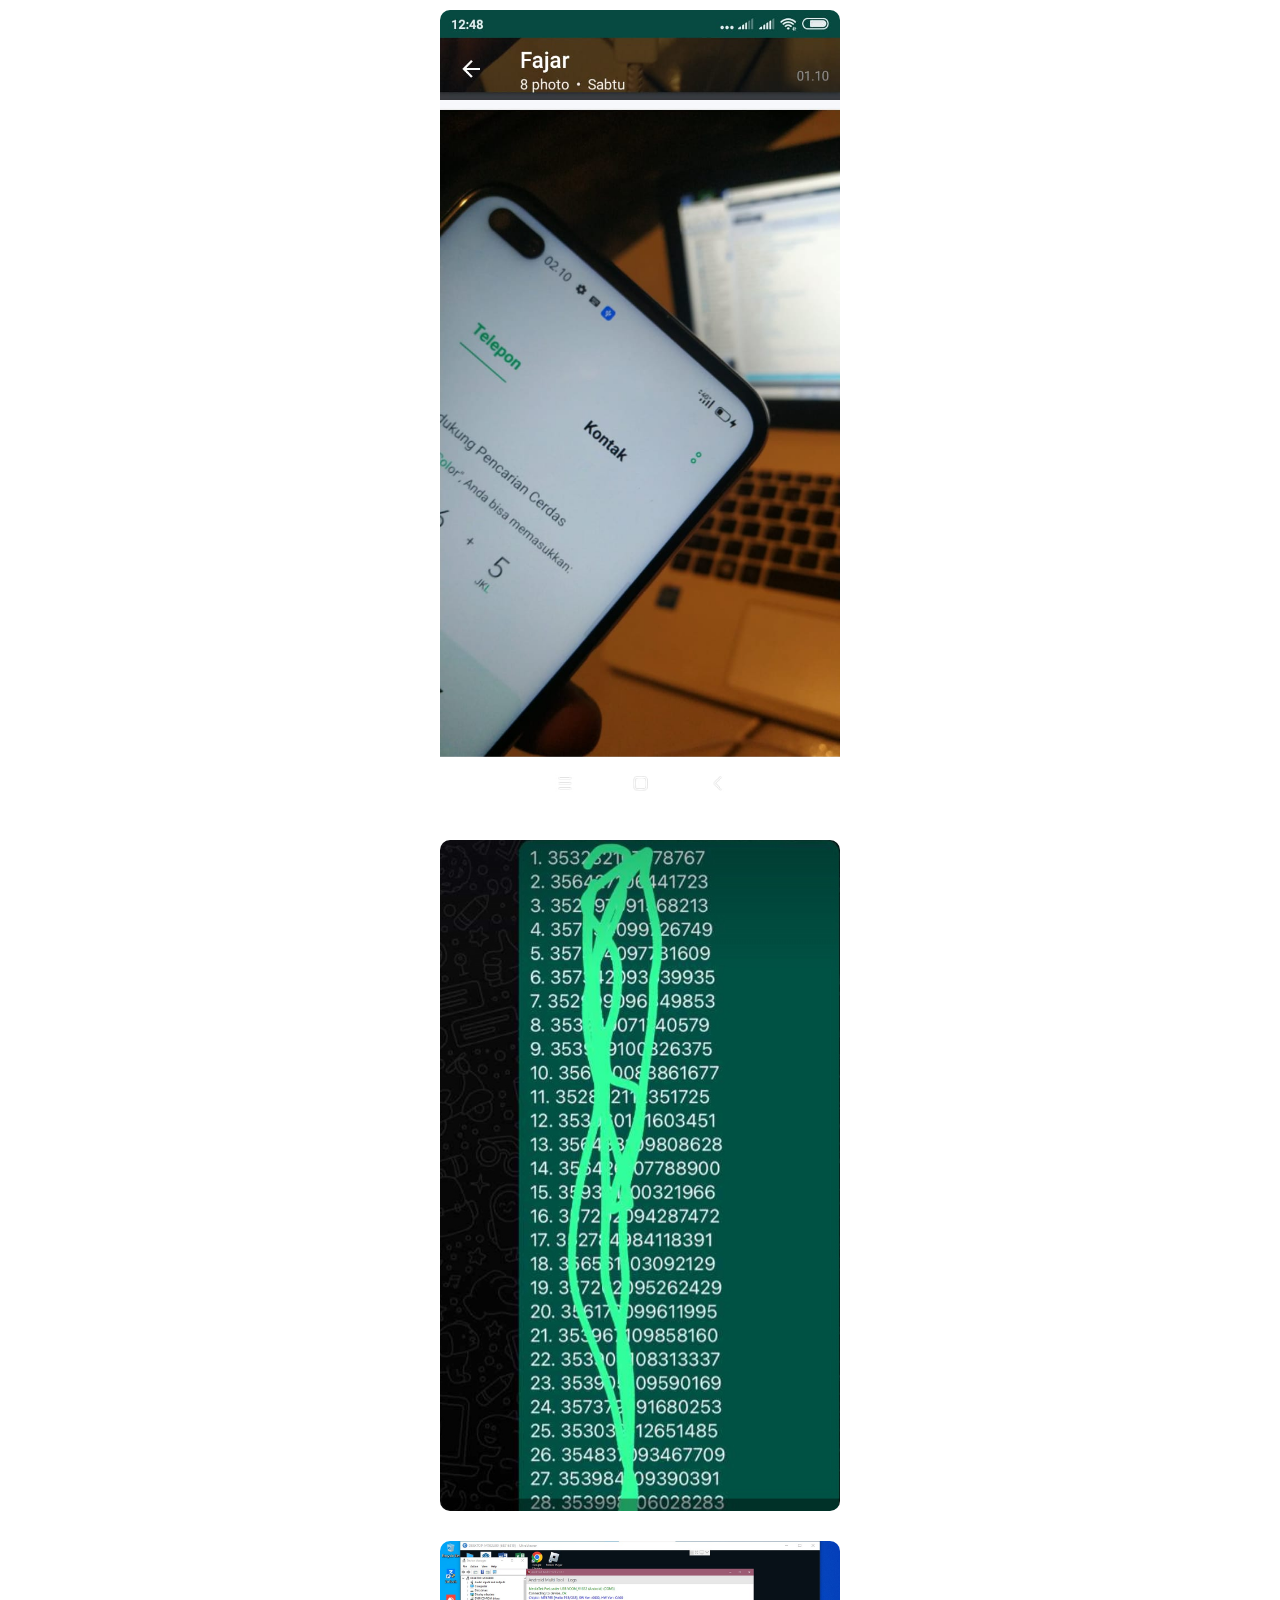
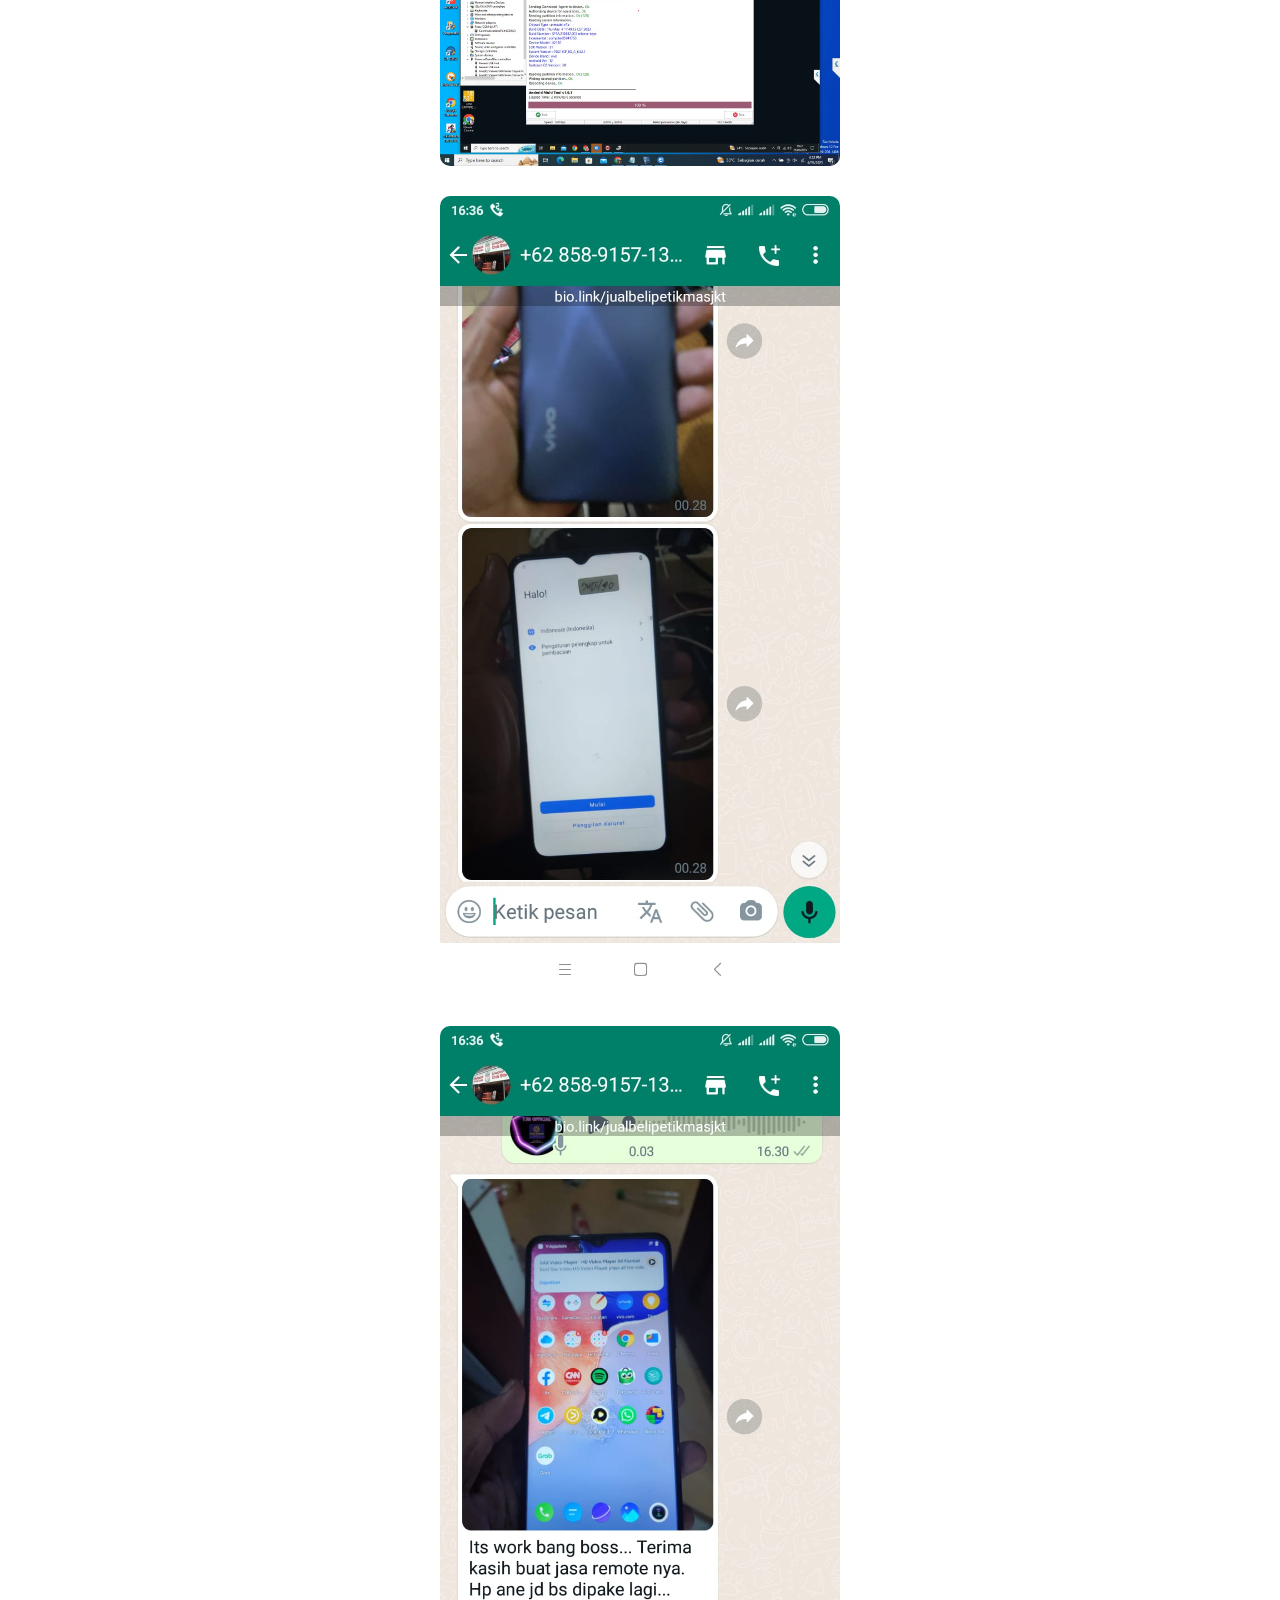
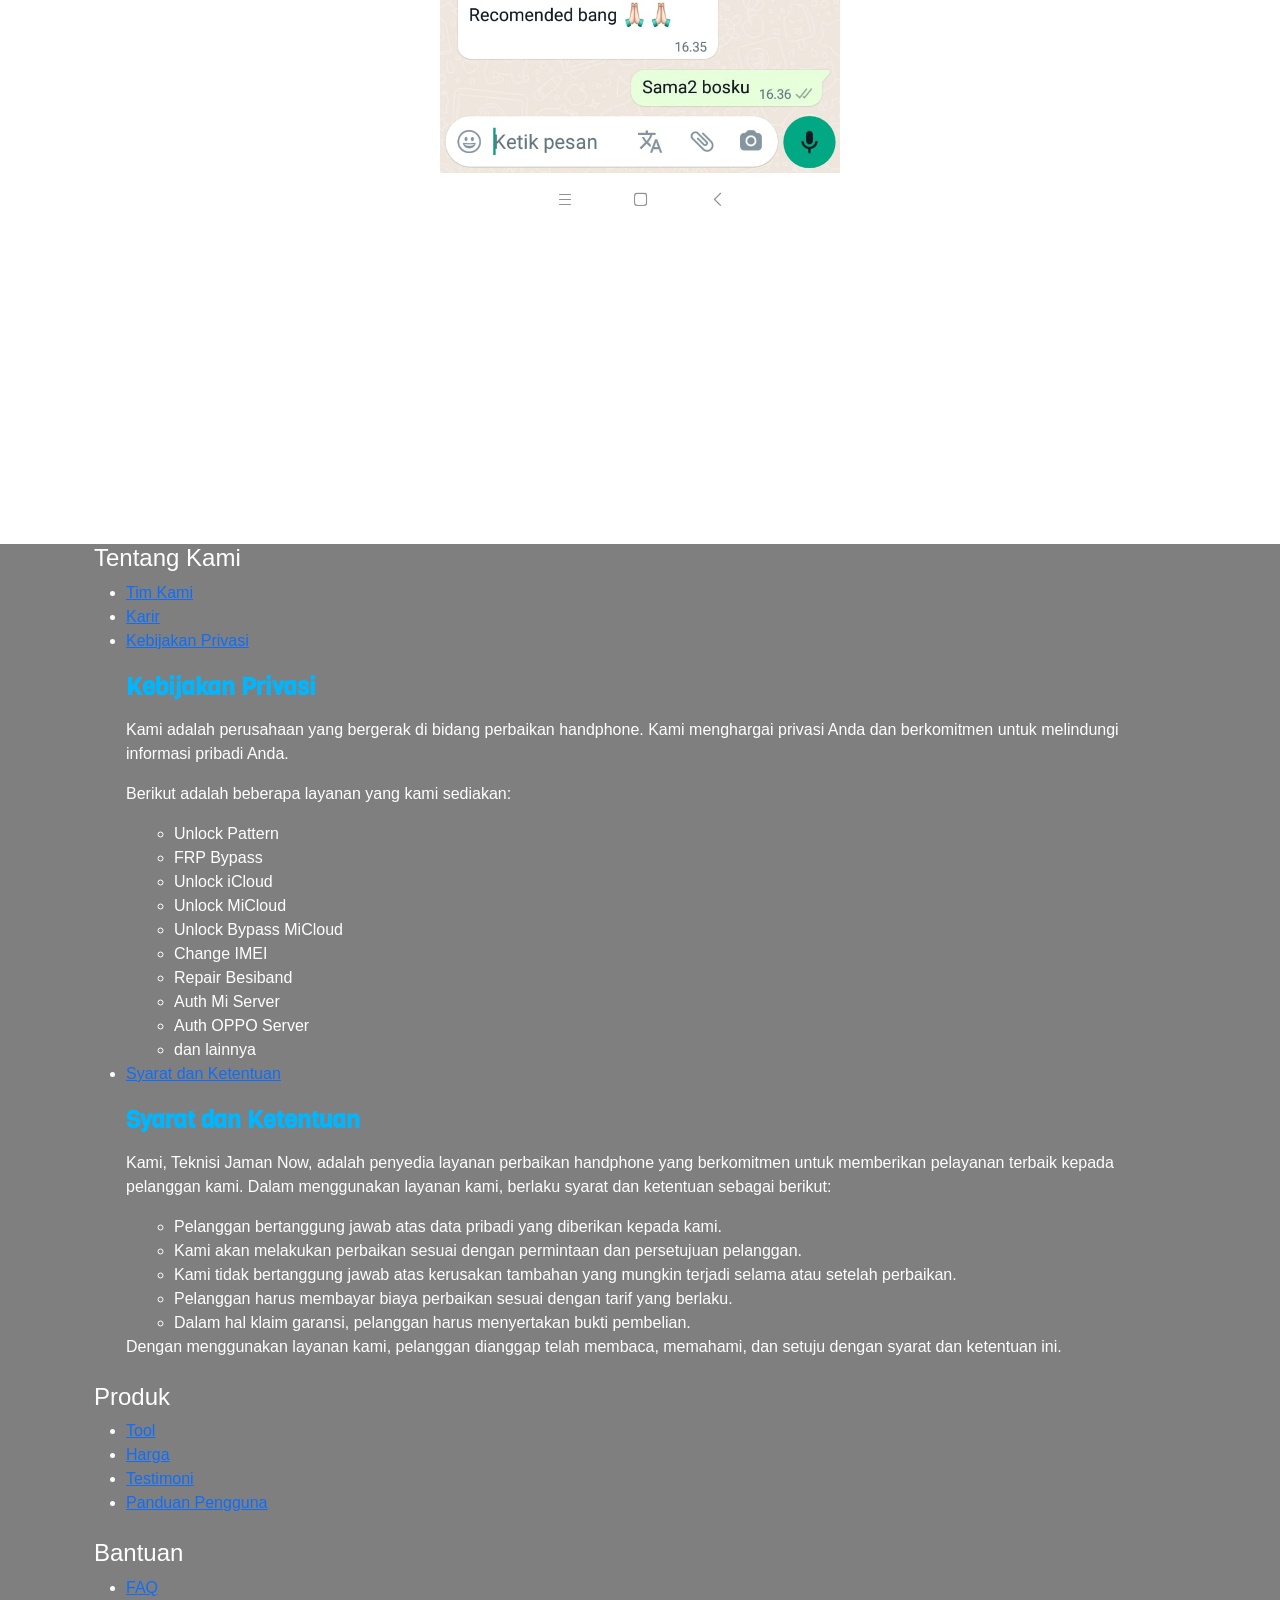
==== commit 55b3132e: "Update index.html" ====
--- a/index.html
+++ b/index.html
@@ -2107,7 +2107,7 @@
       { x: marqueeText.parentNode.offsetWidth },
       {
         x: -marqueeText.offsetWidth,
-        duration: 10,
+        duration: 15,
         repeat: -1,
         ease: "linear"
       }
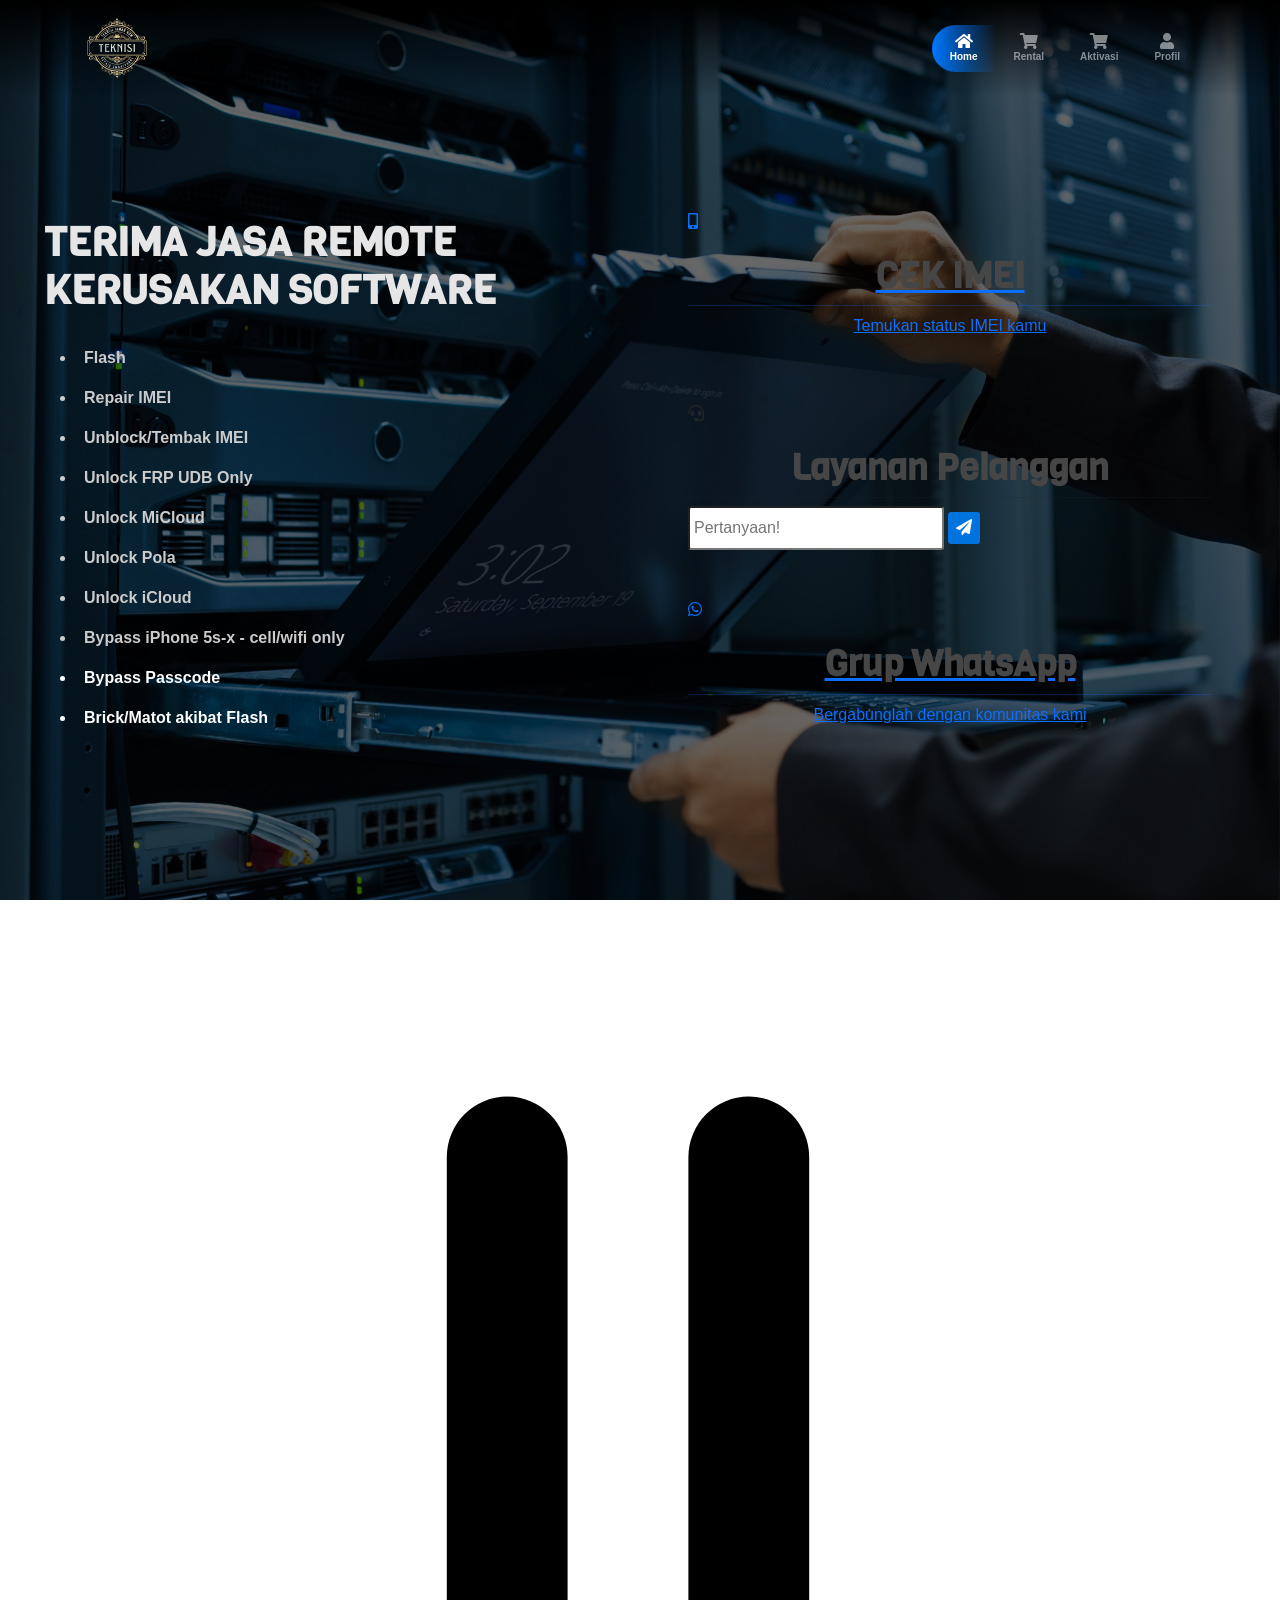
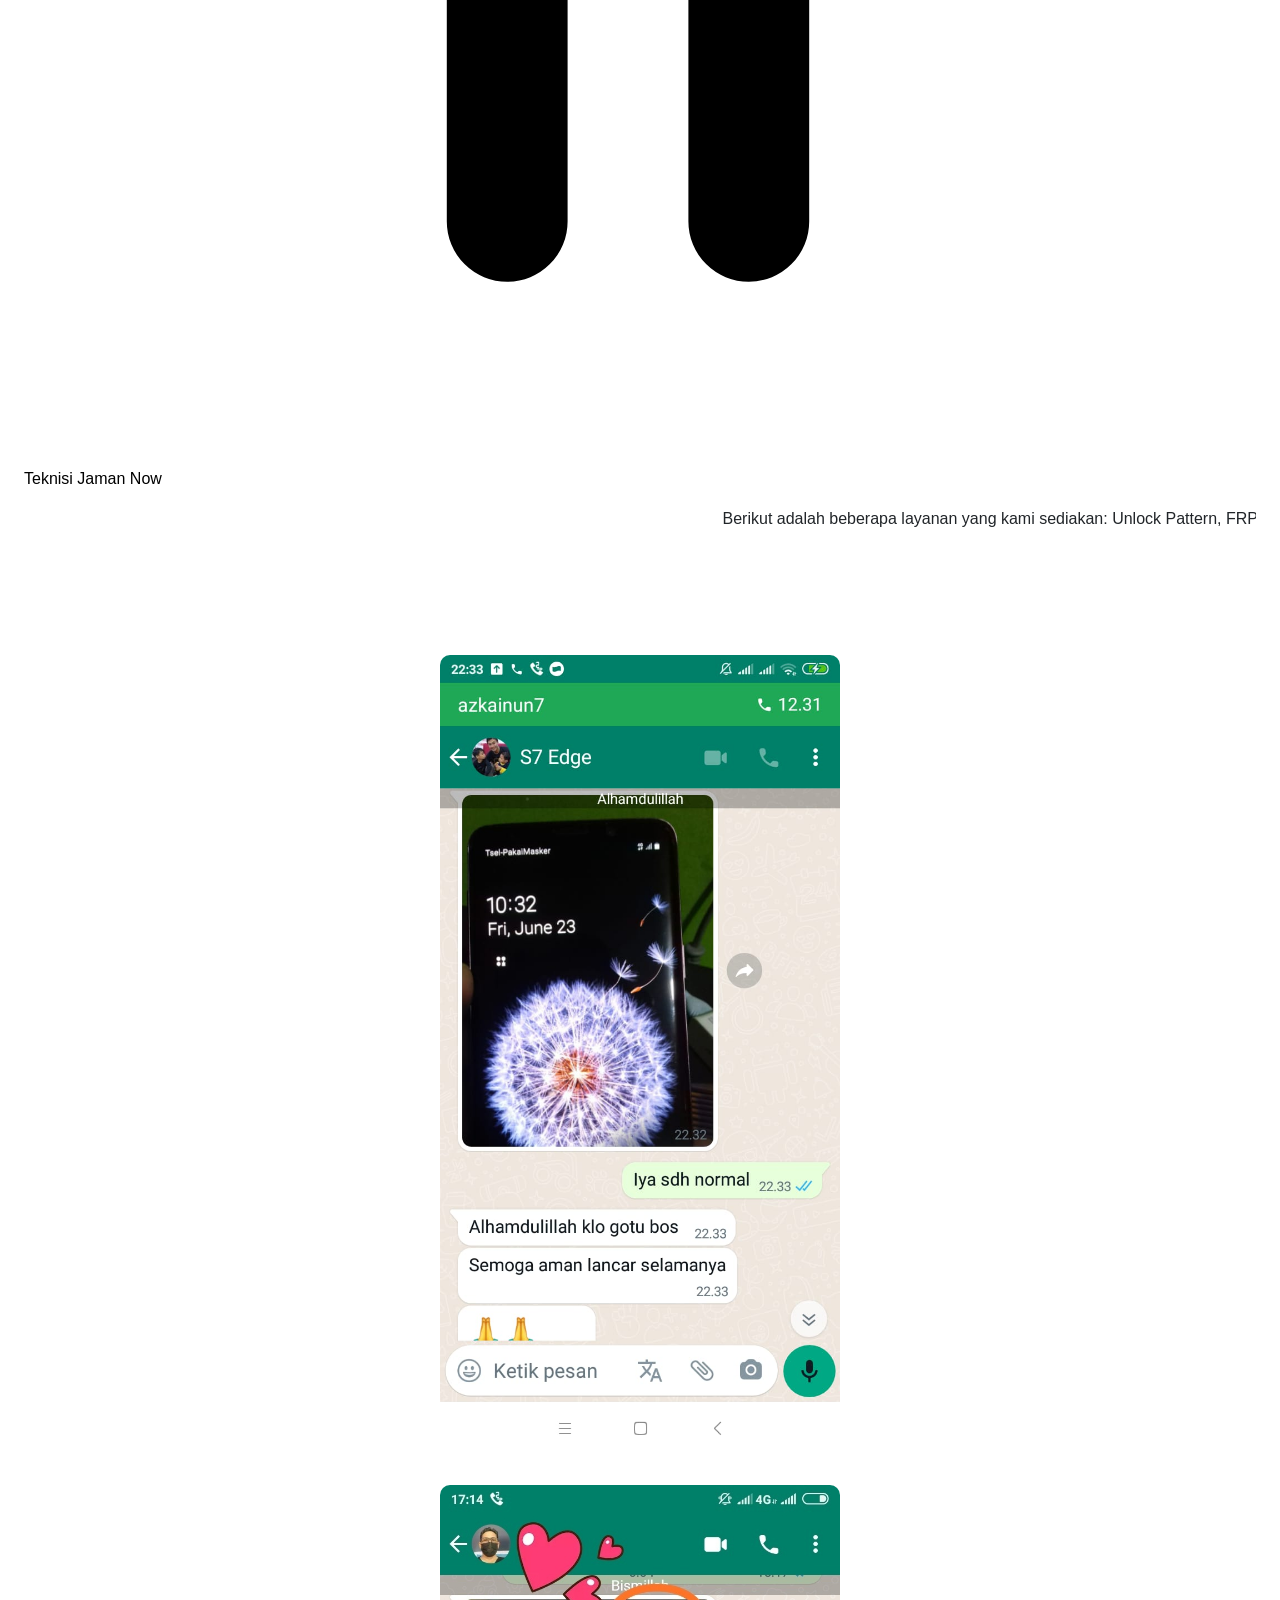
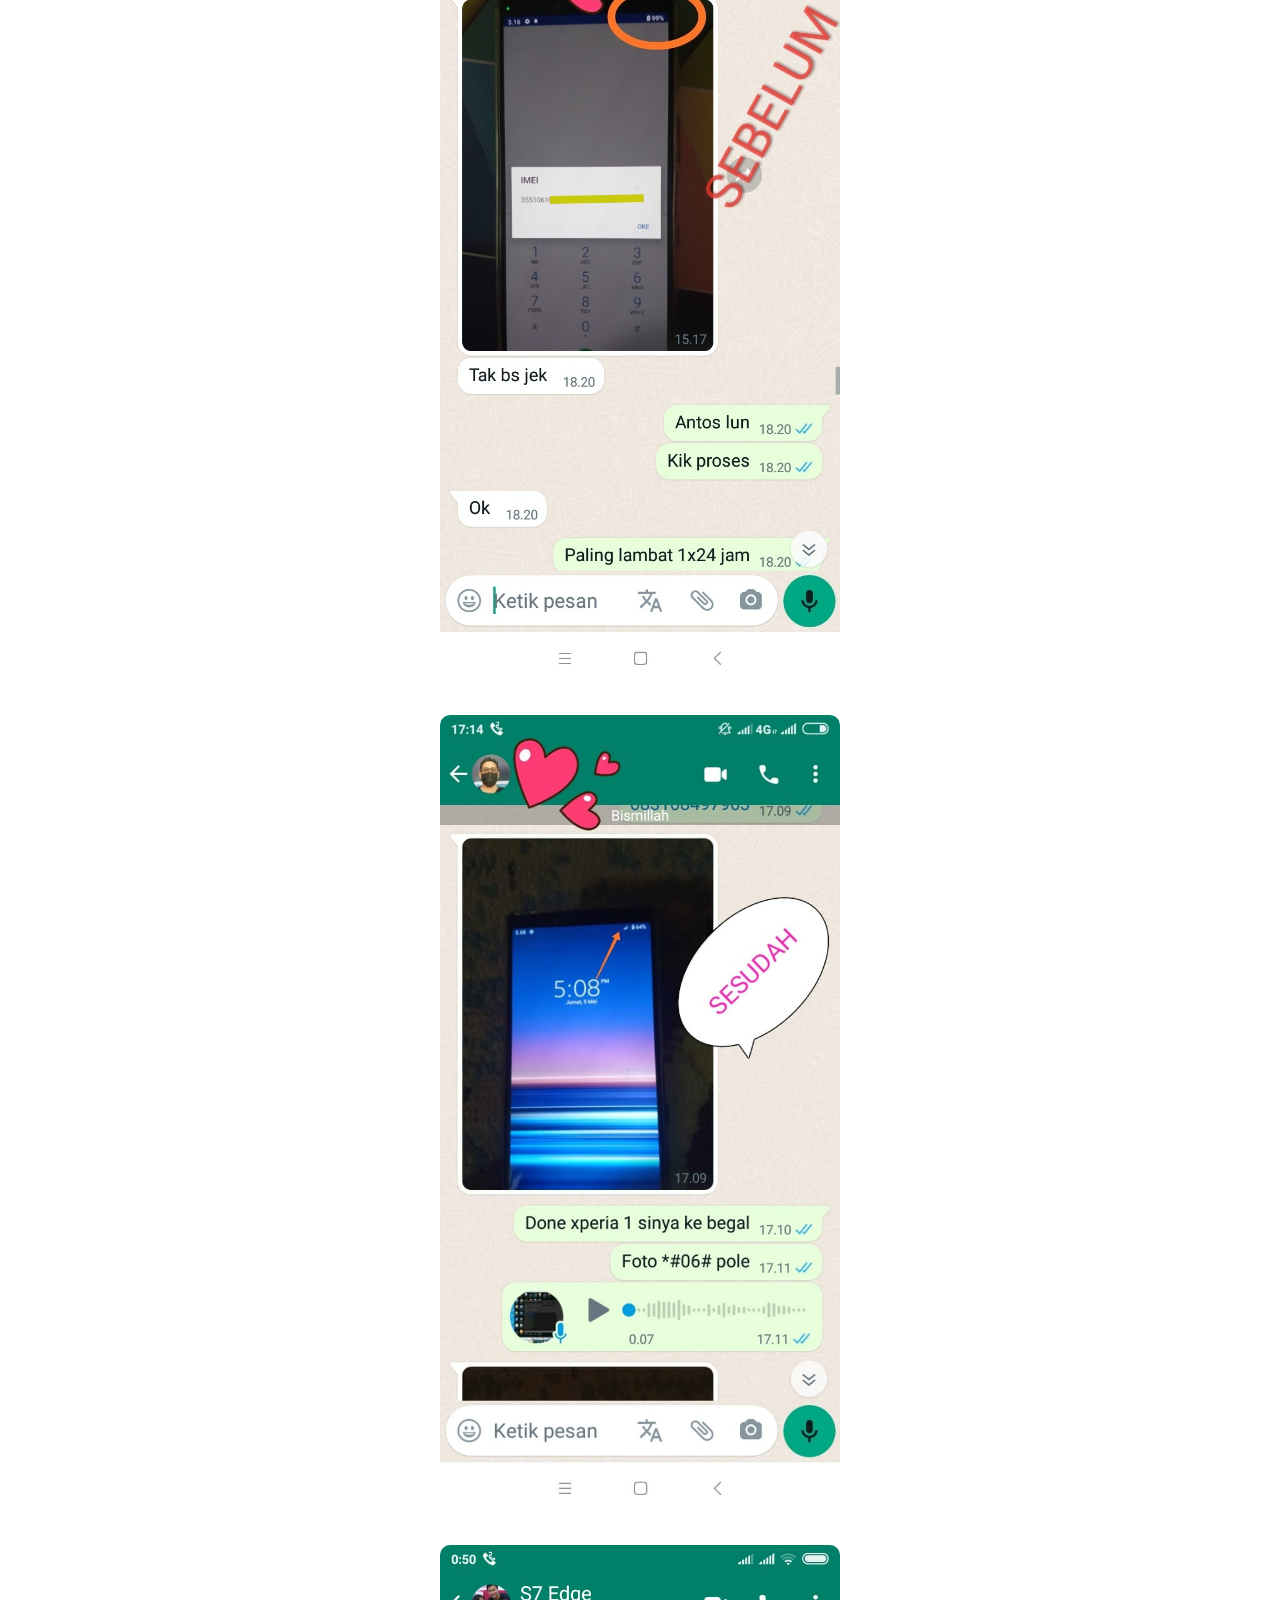
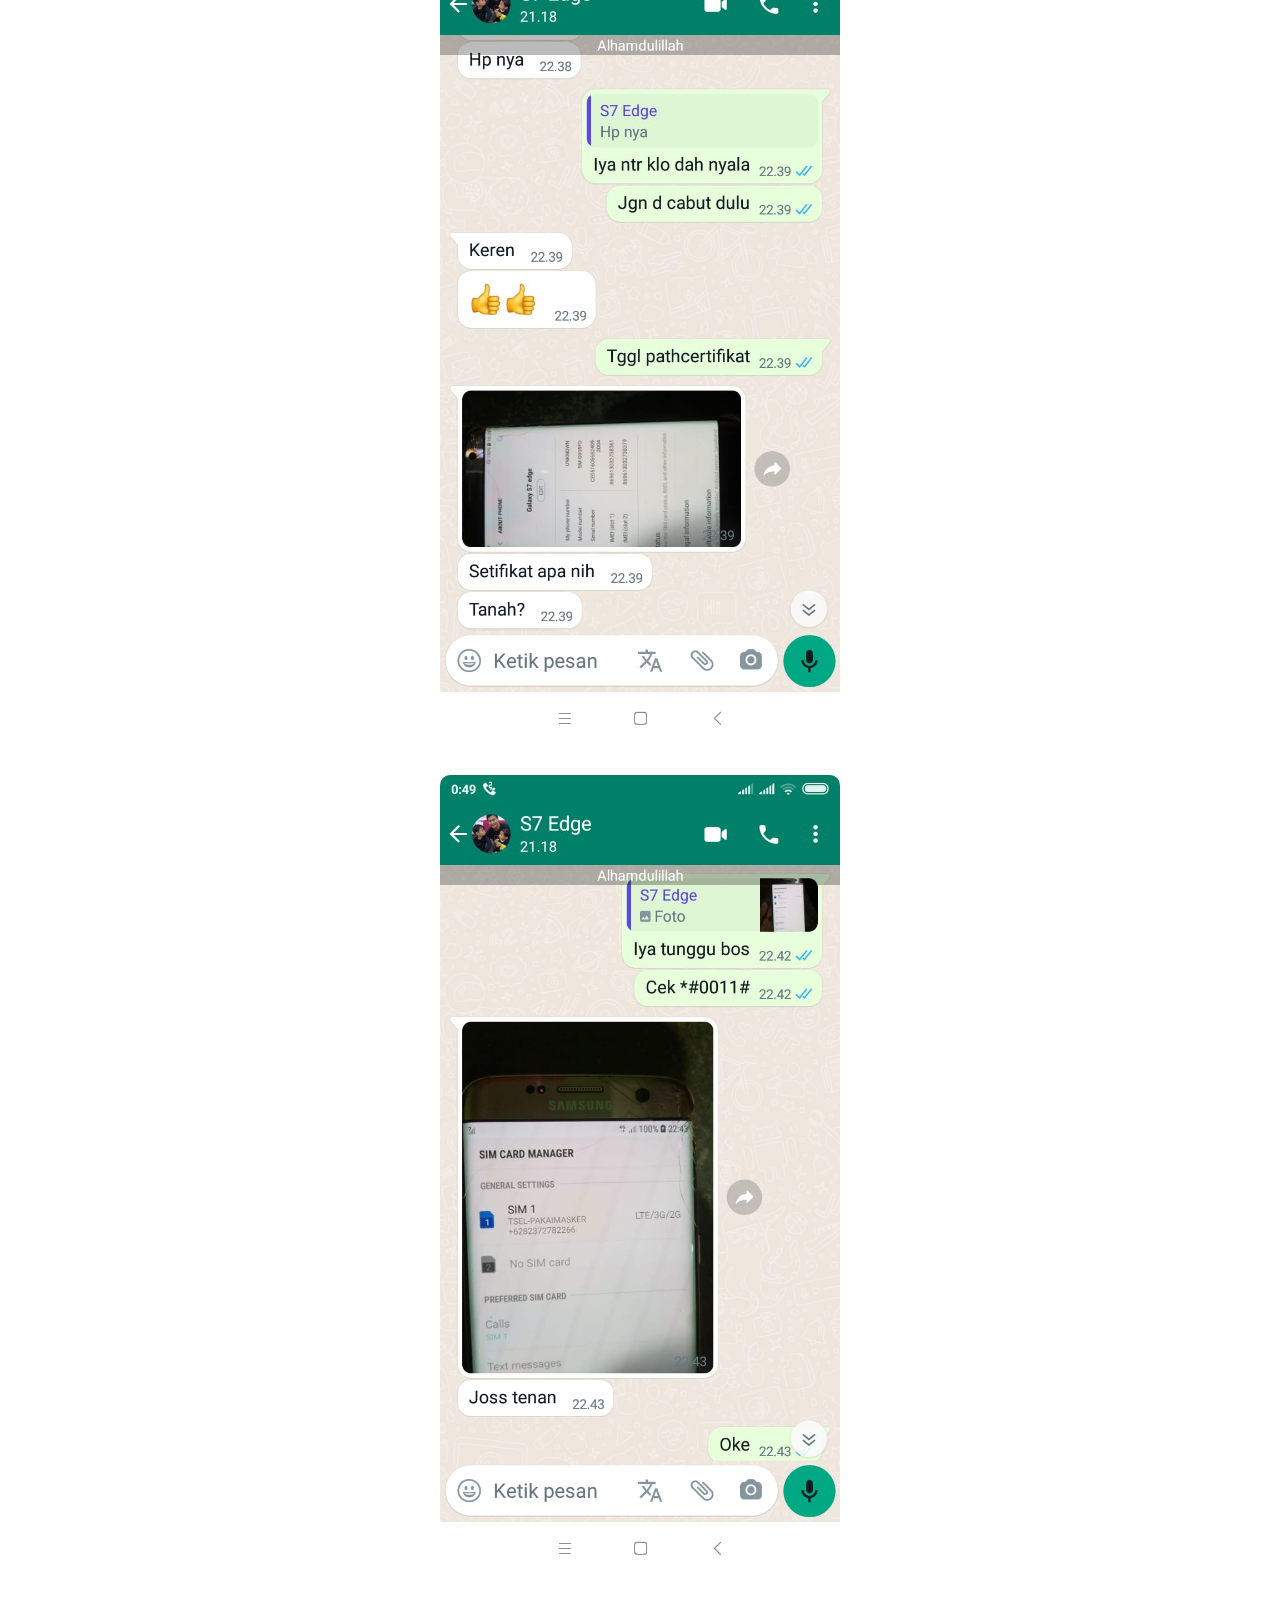
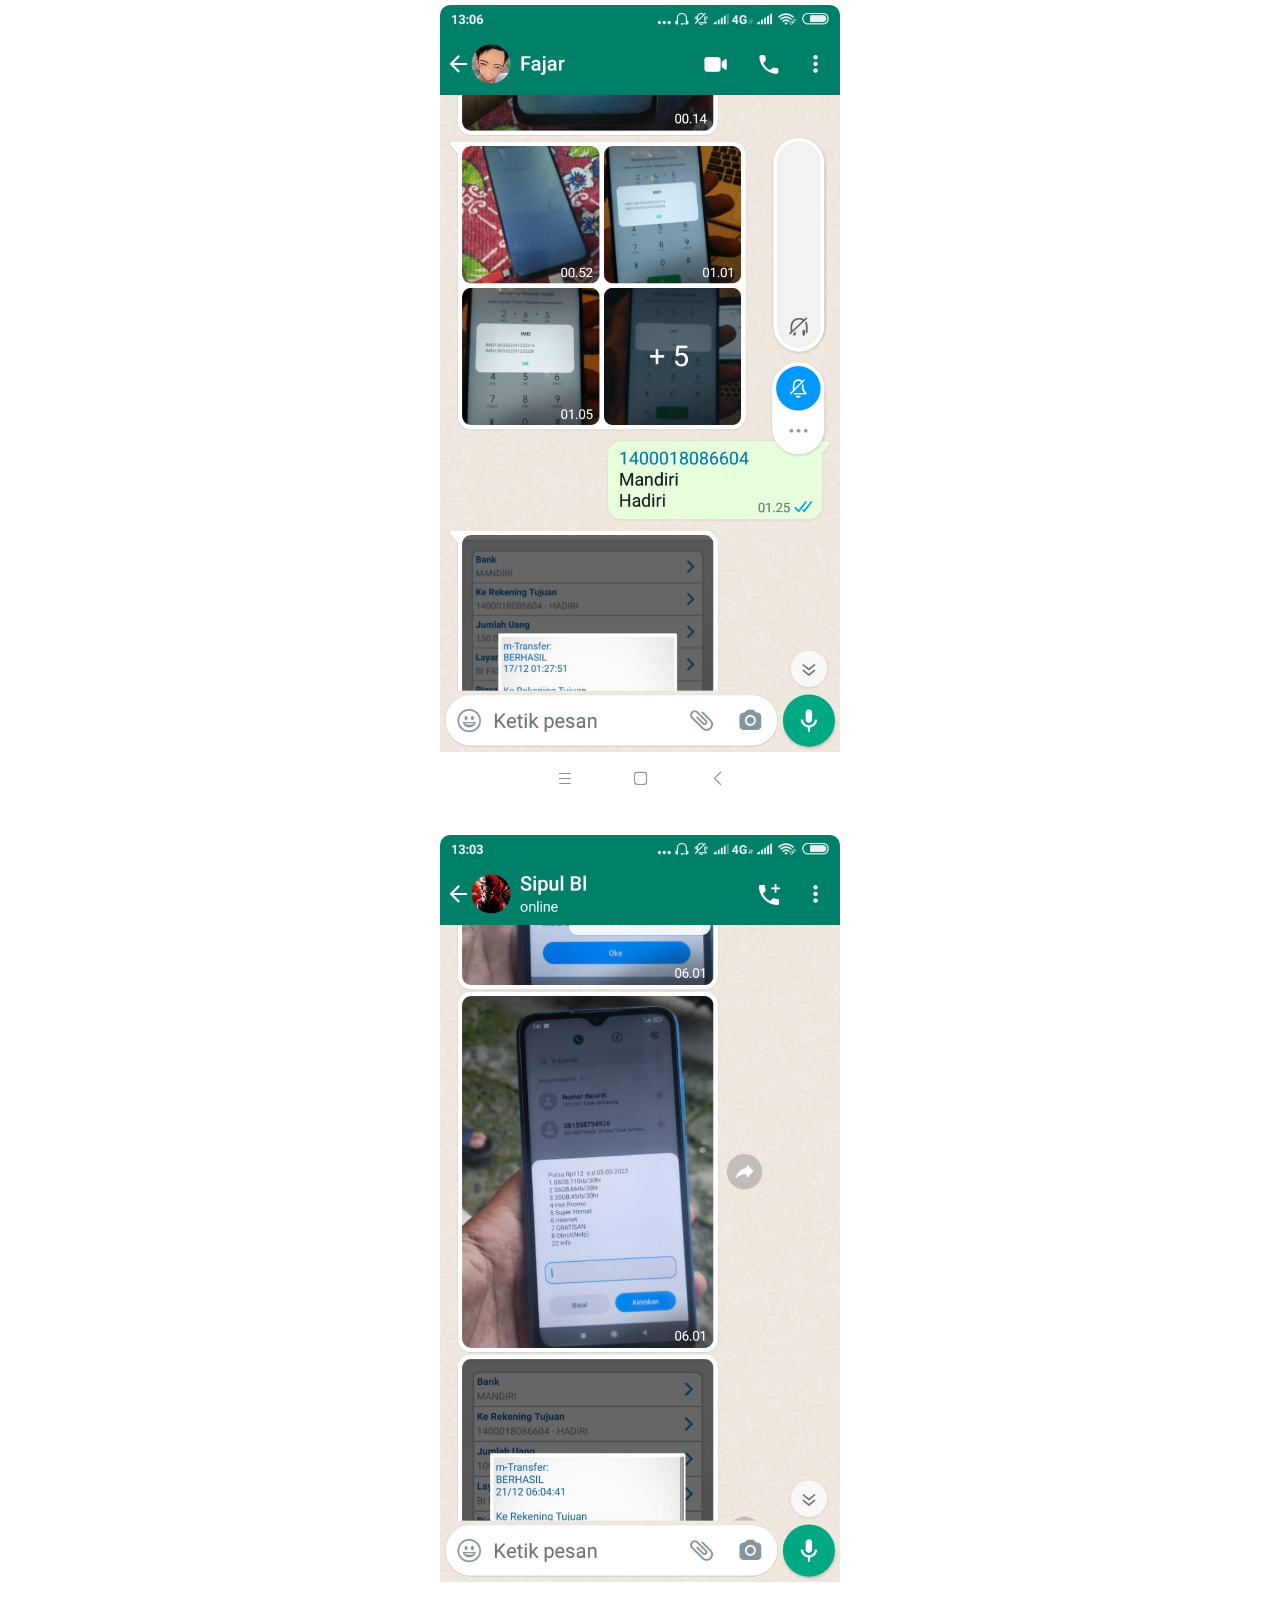
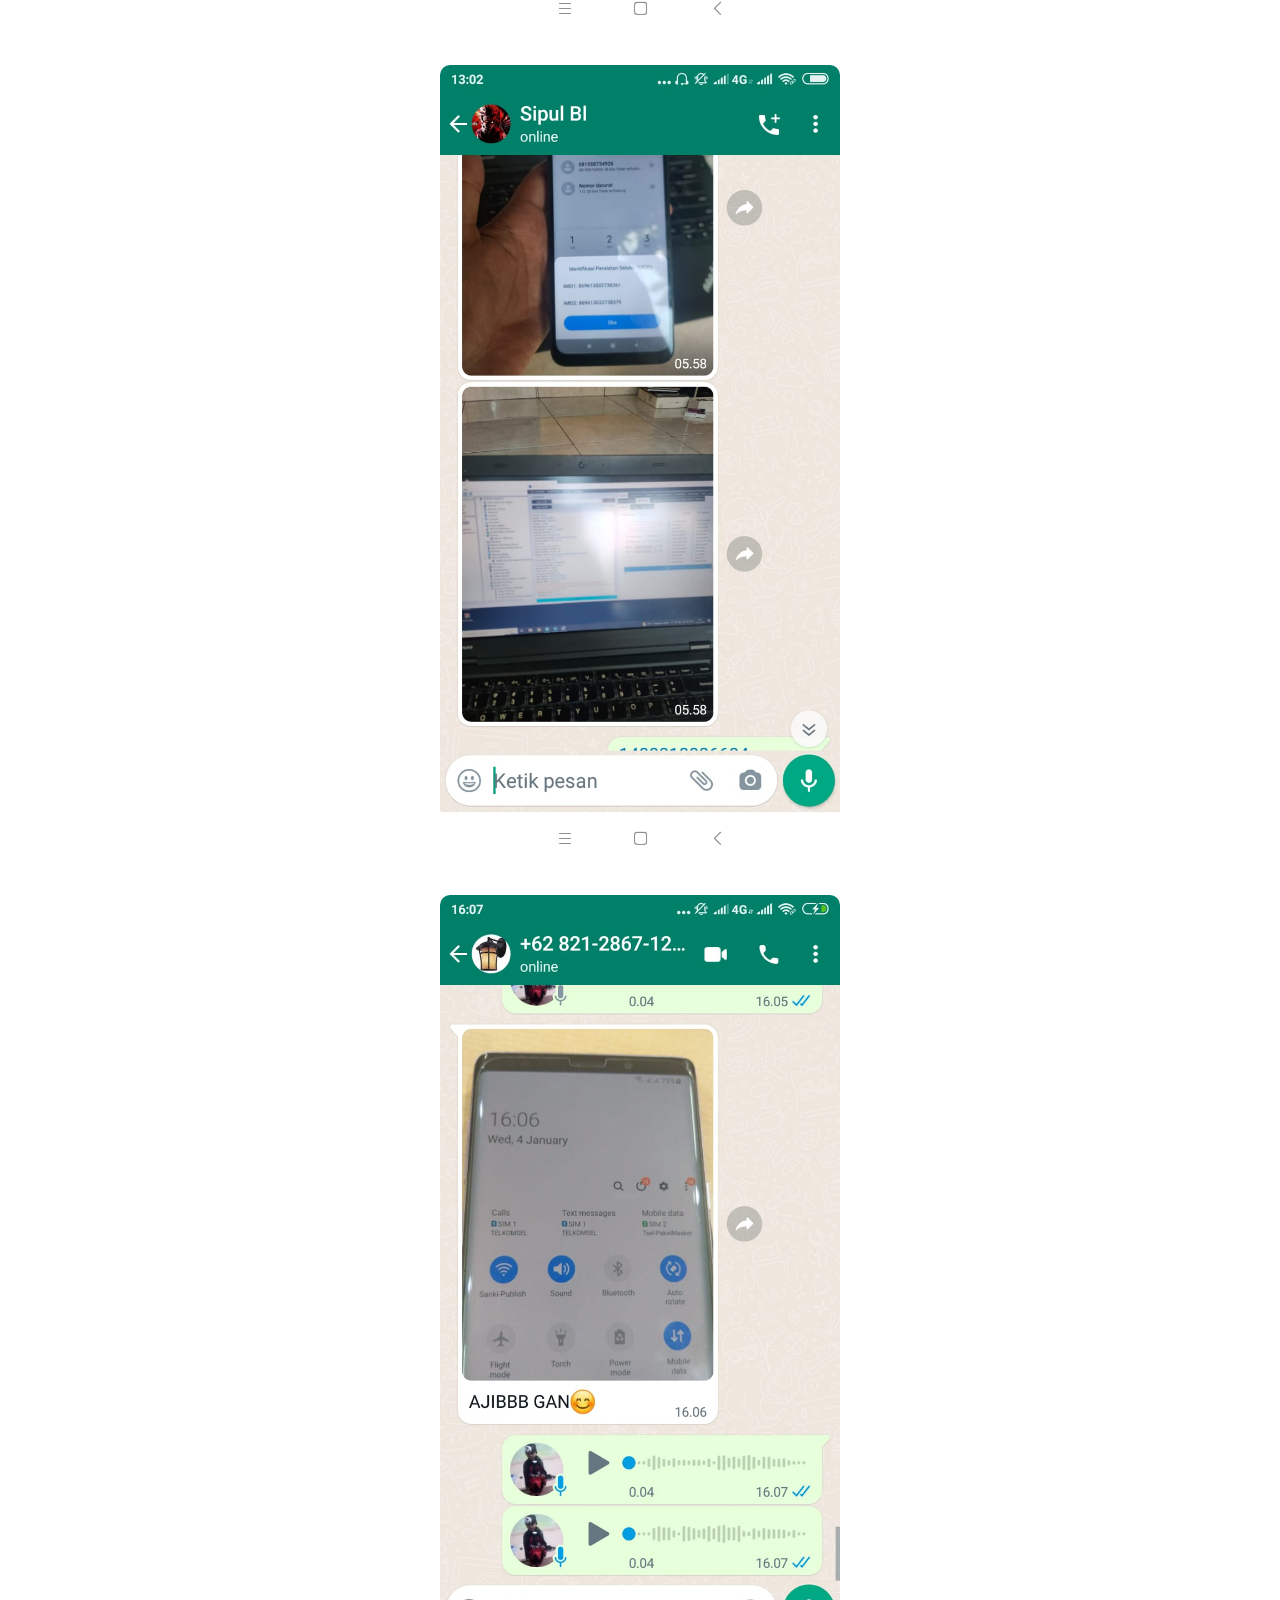
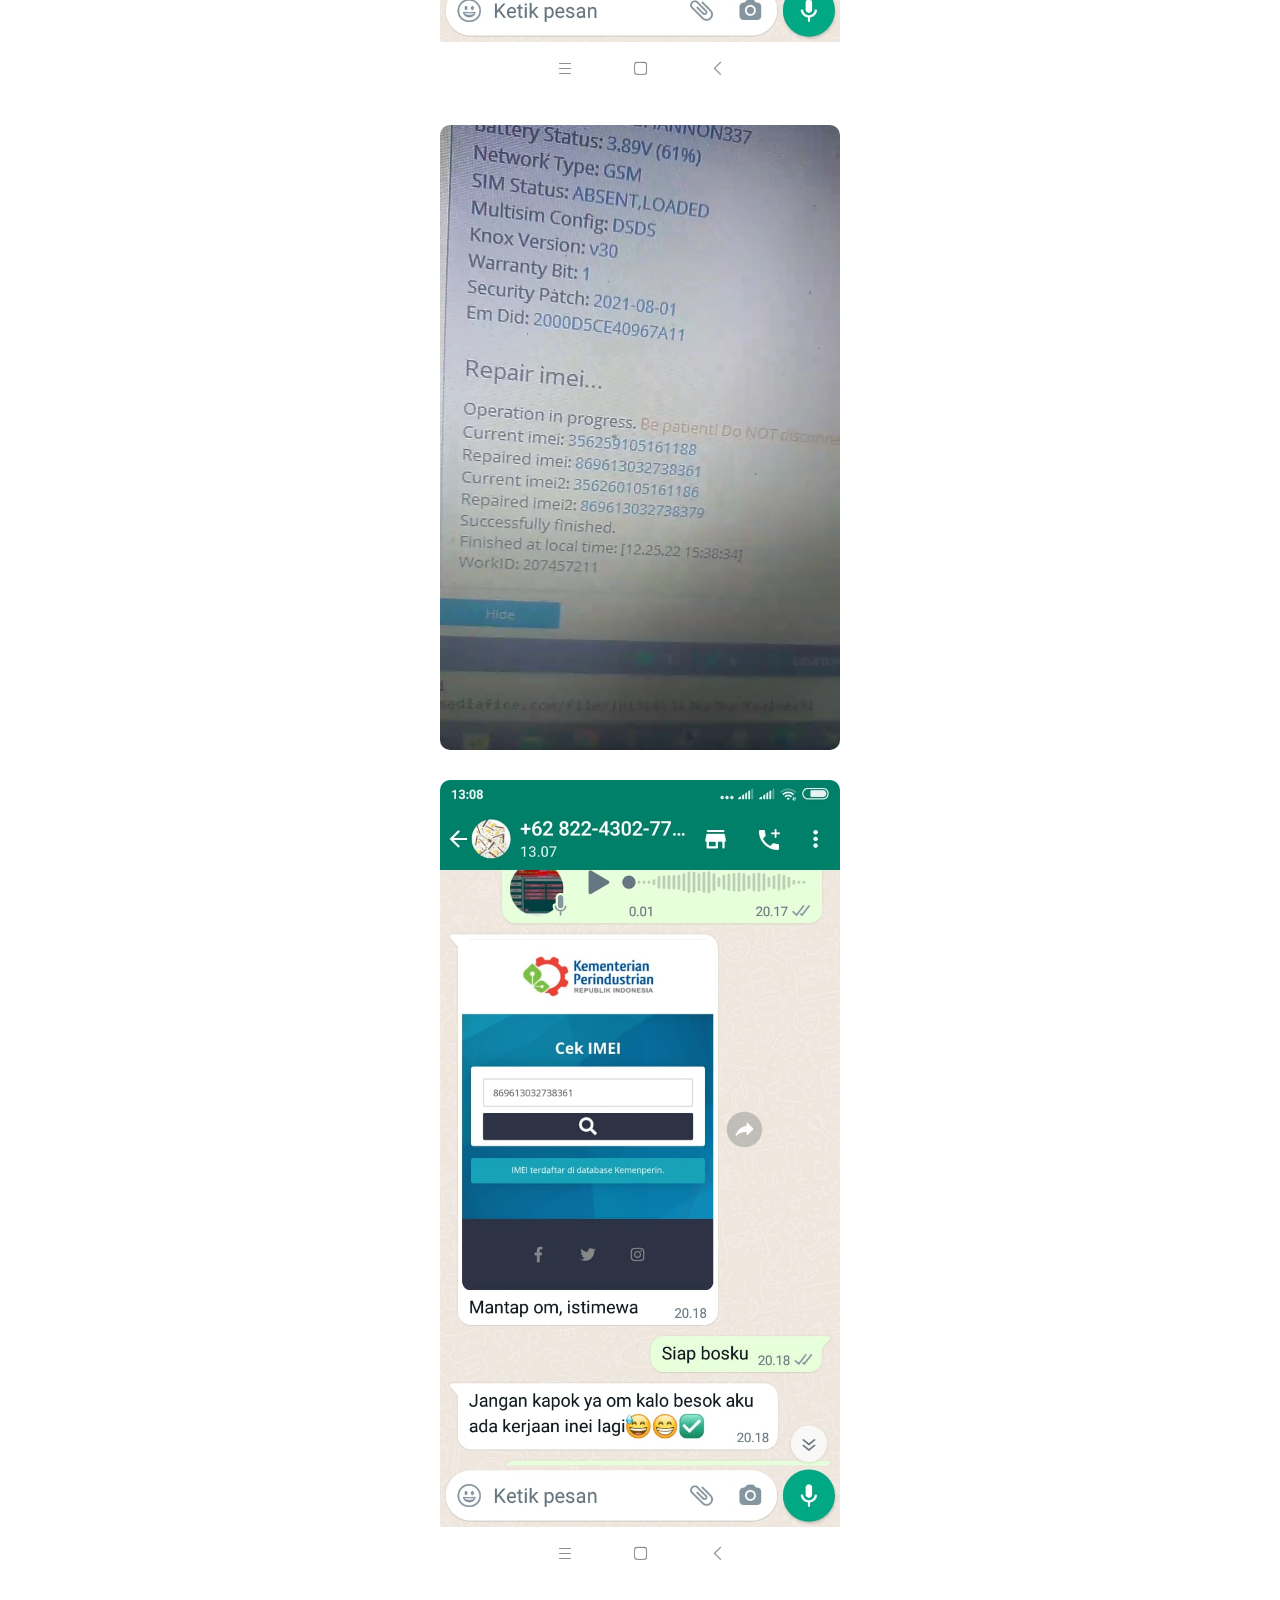
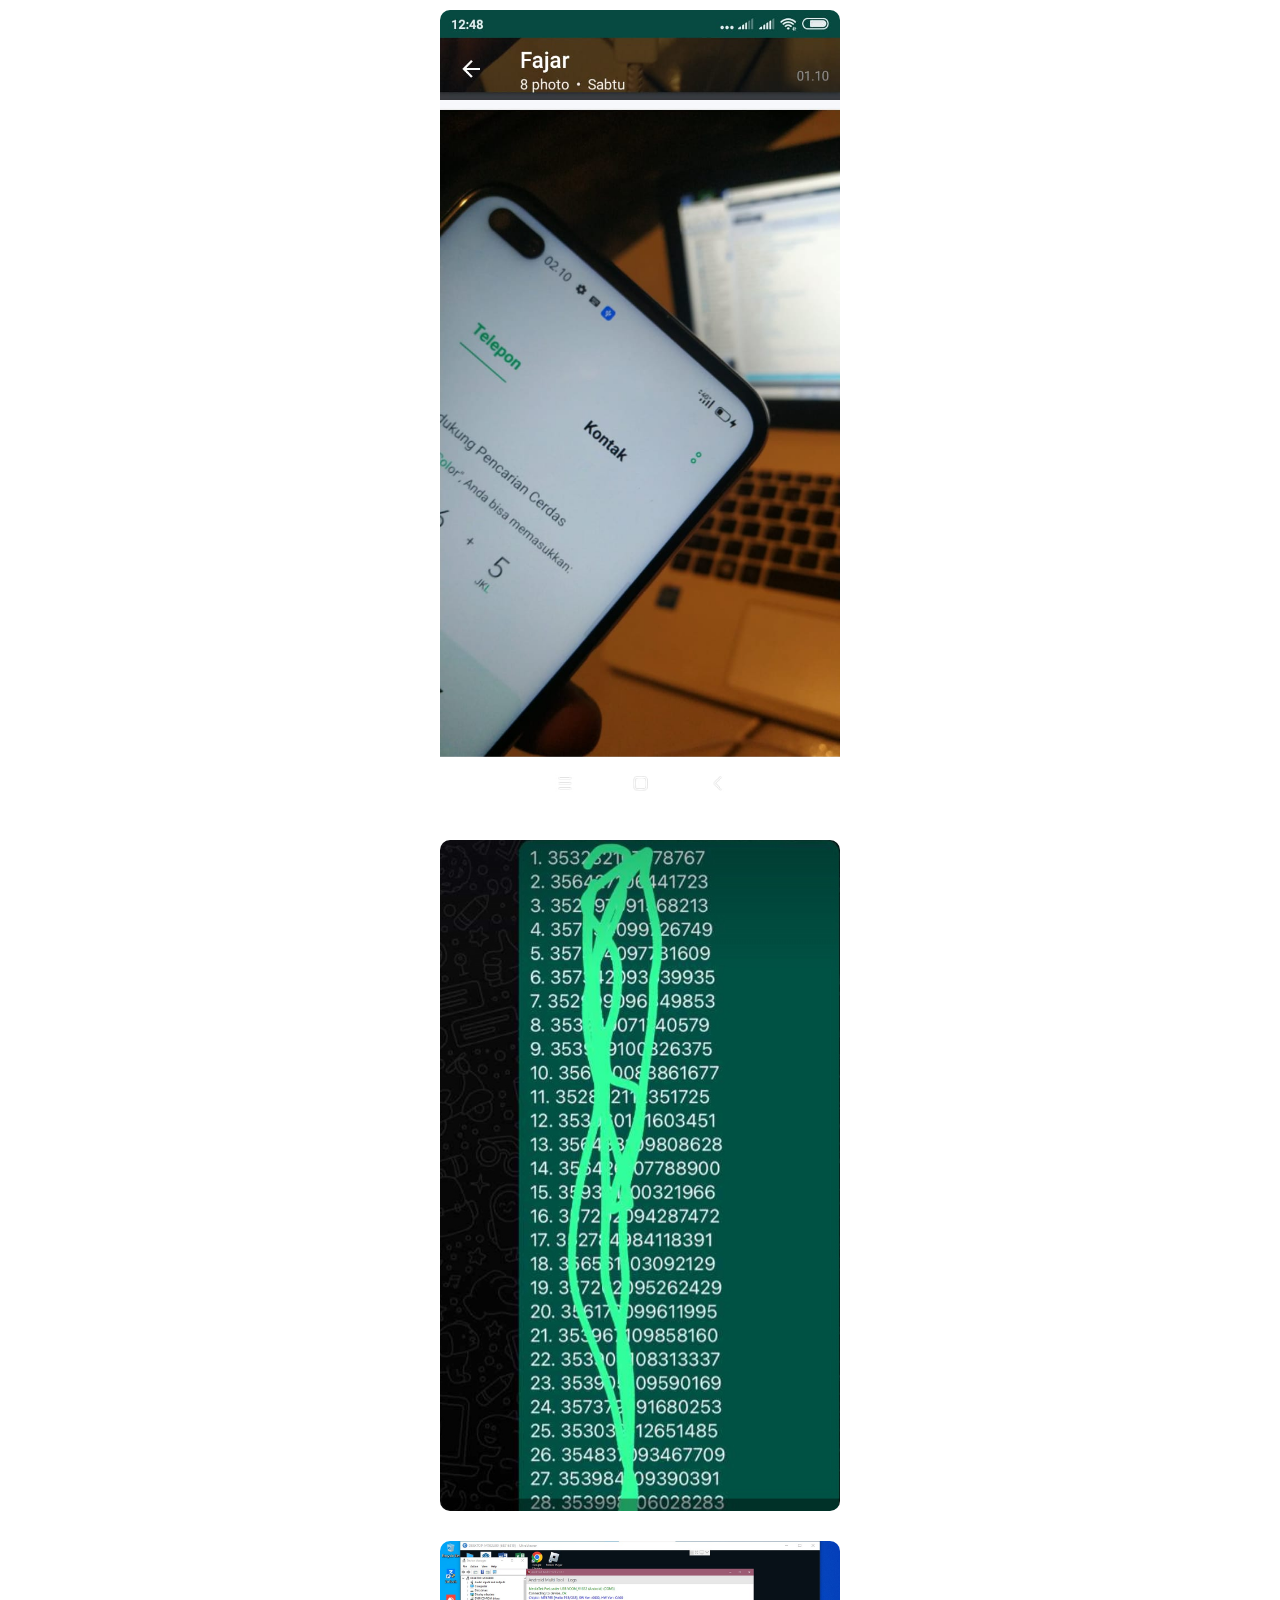
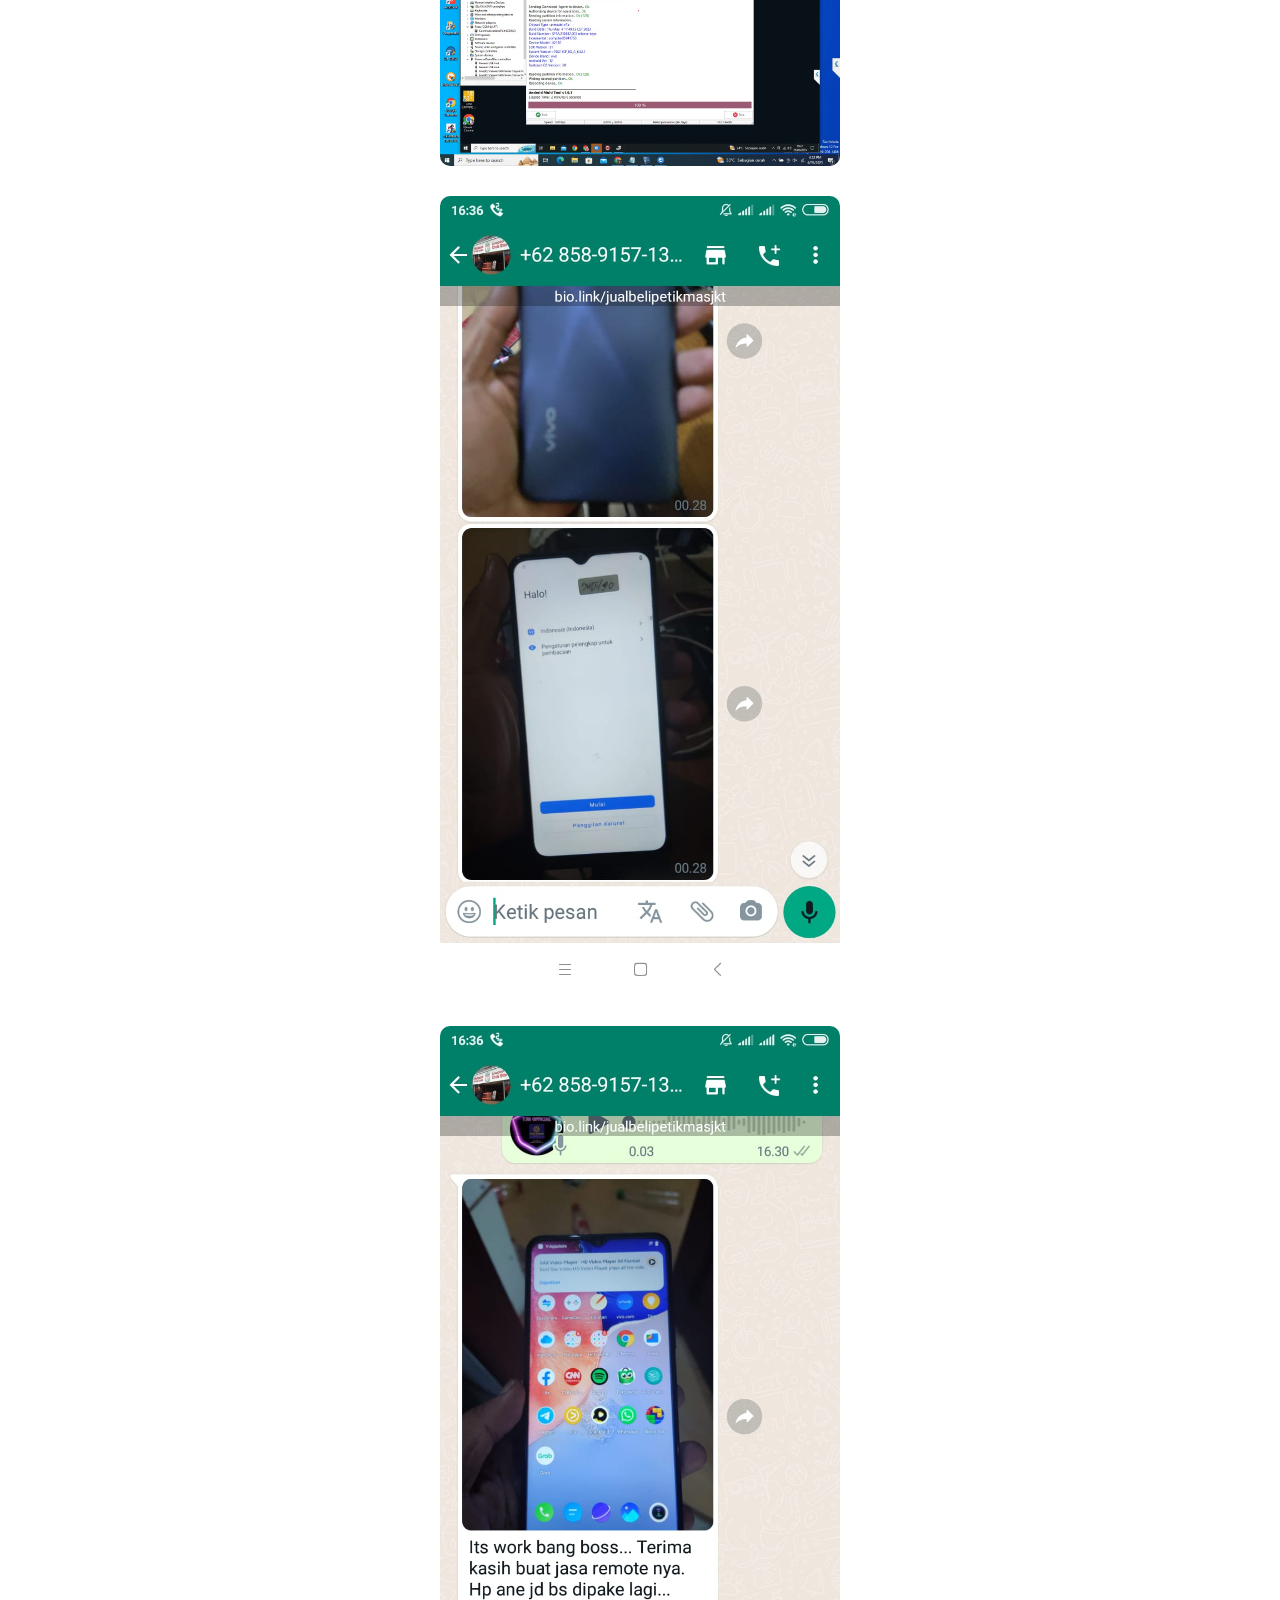
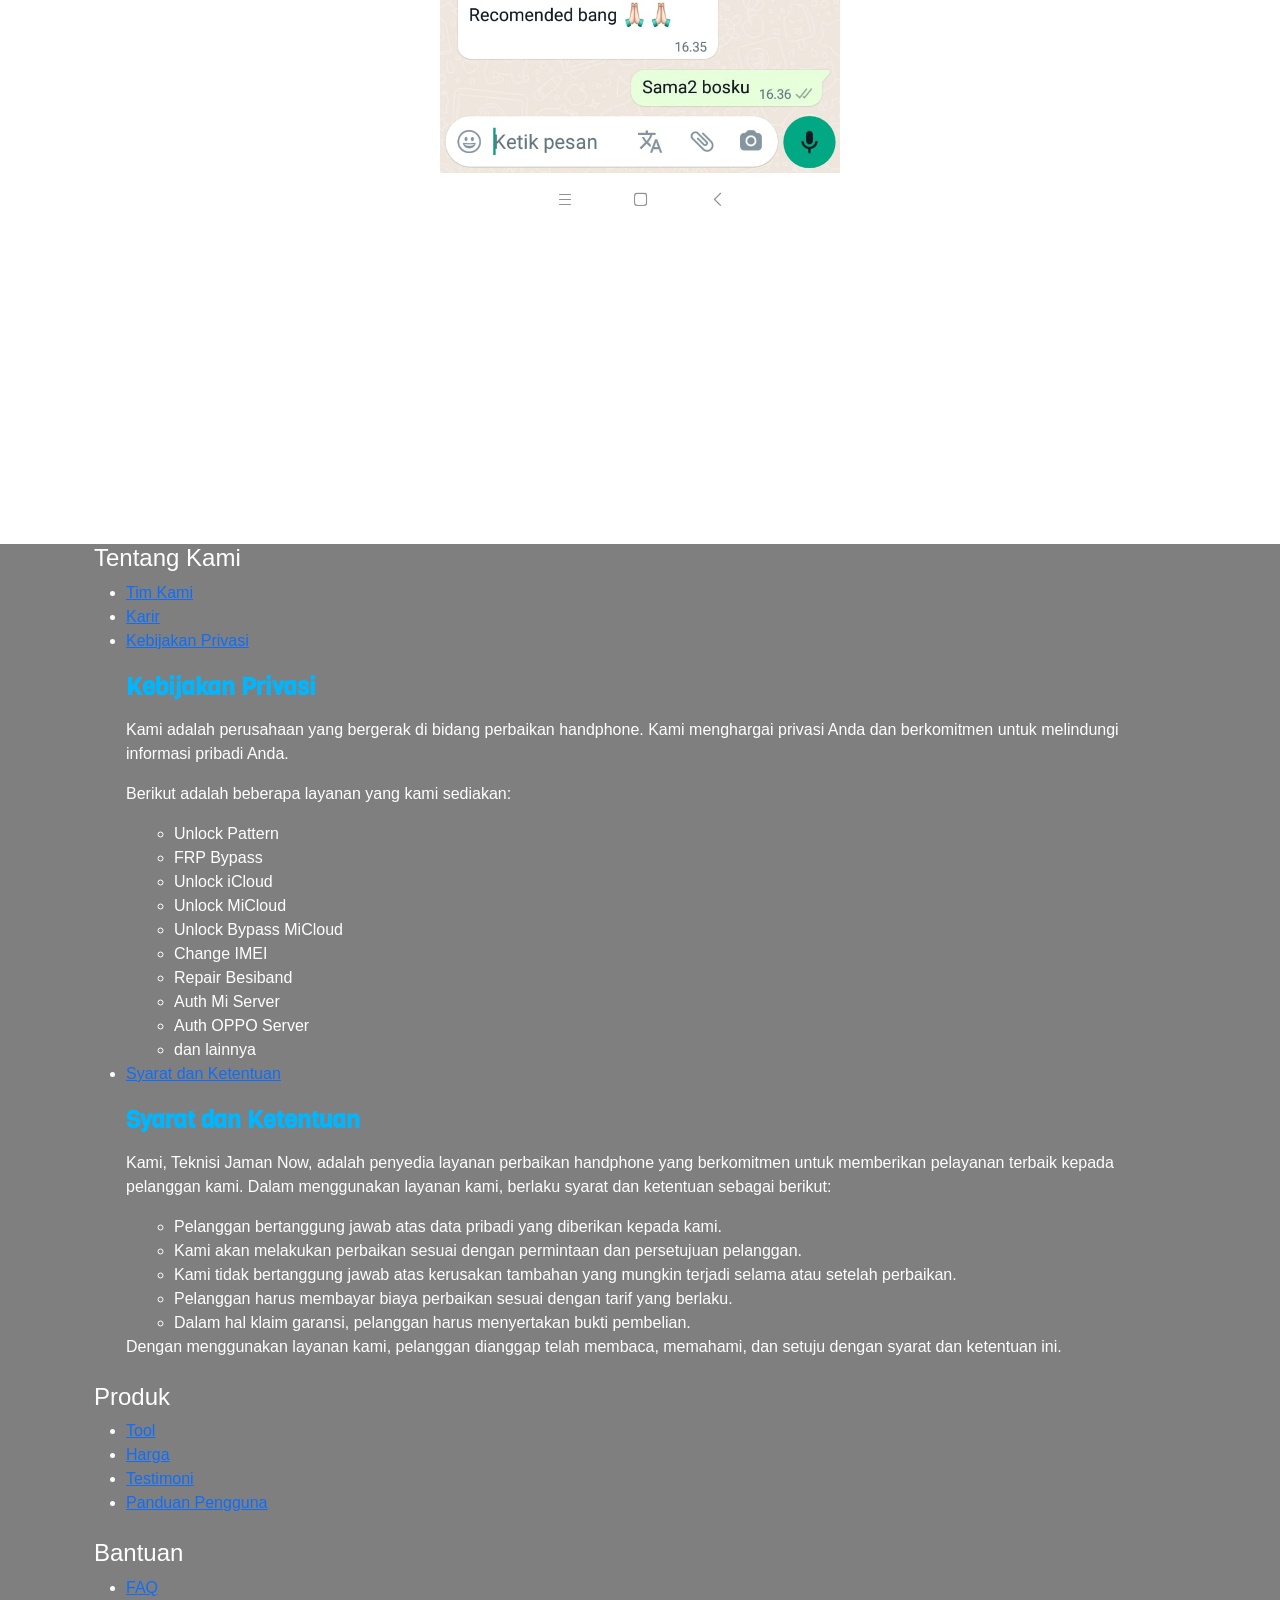
==== commit d7a56f87: "Update index.html" ====
--- a/index.html
+++ b/index.html
@@ -2107,8 +2107,8 @@
       { x: marqueeText.parentNode.offsetWidth },
       {
         x: -marqueeText.offsetWidth,
-        duration: 15,
-        repeat: -1,
+        duration: 20,
+        repeat: -2,
         ease: "linear"
       }
     );
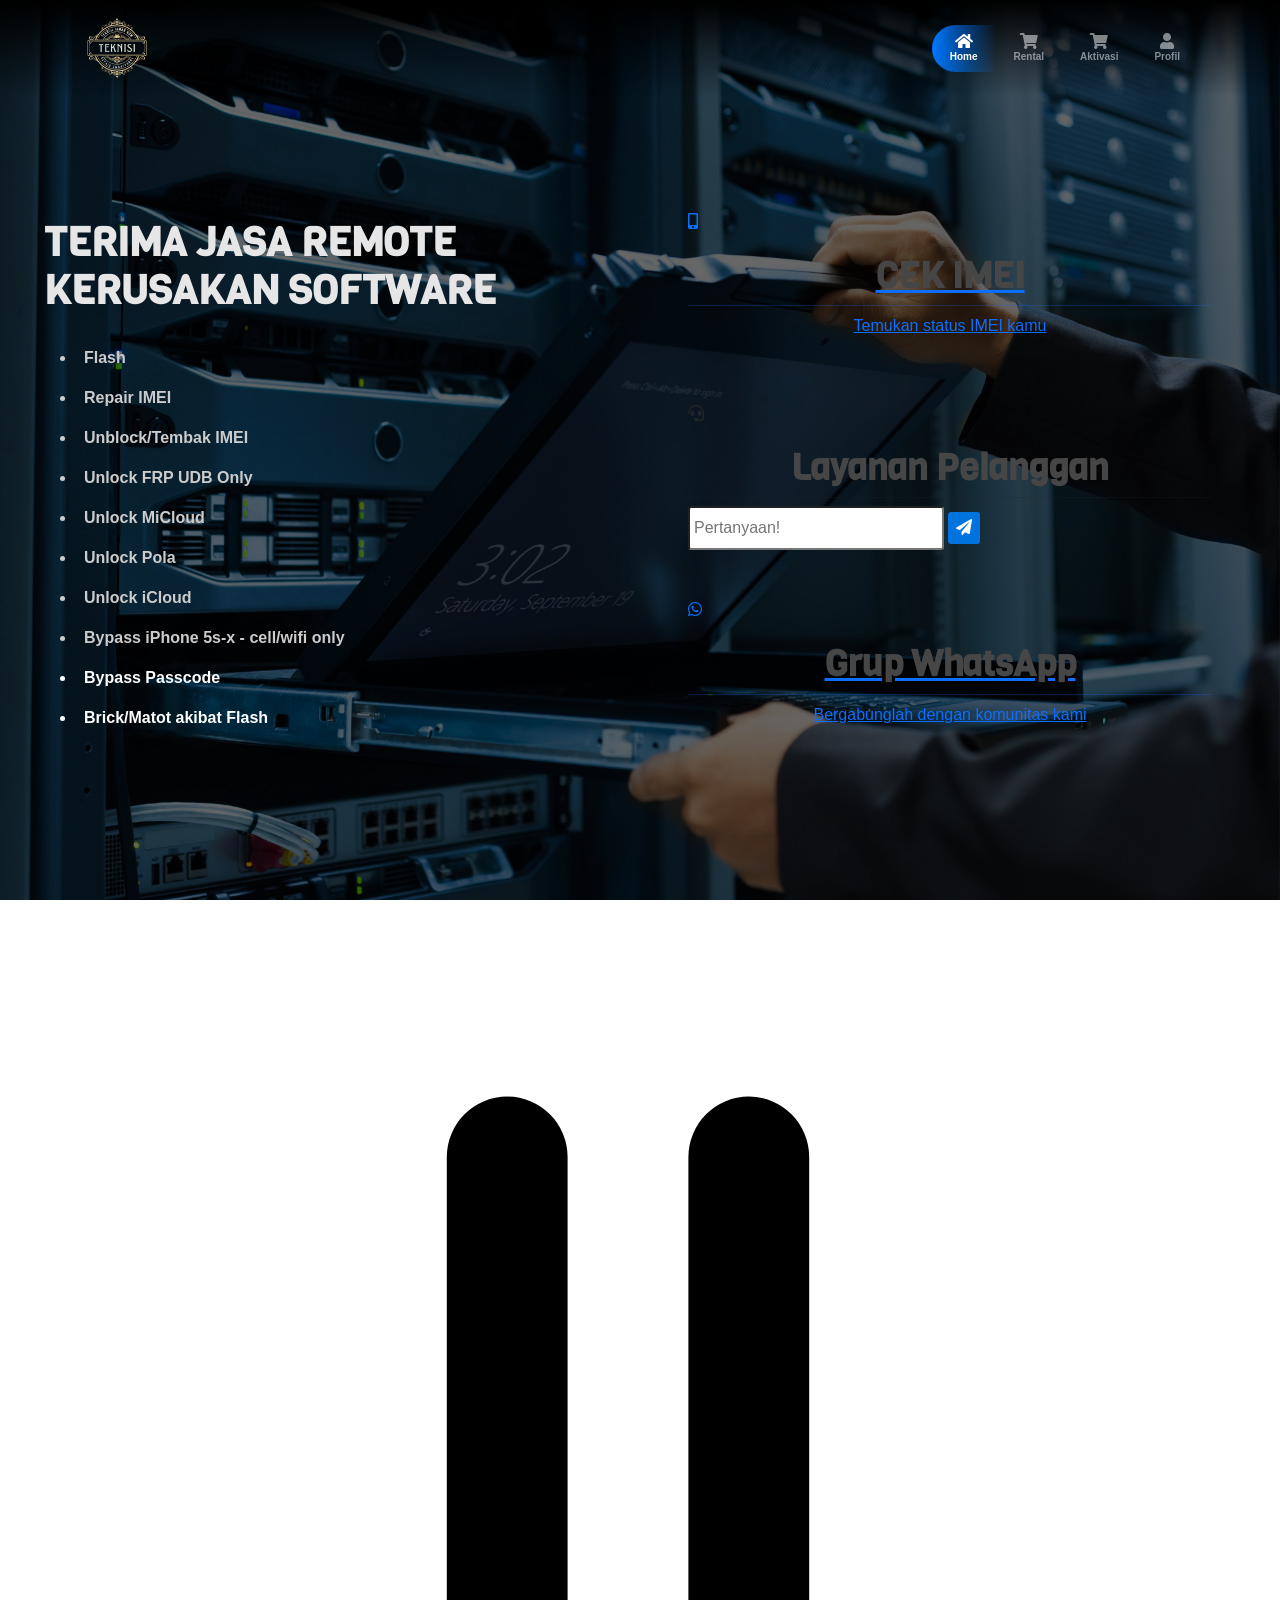
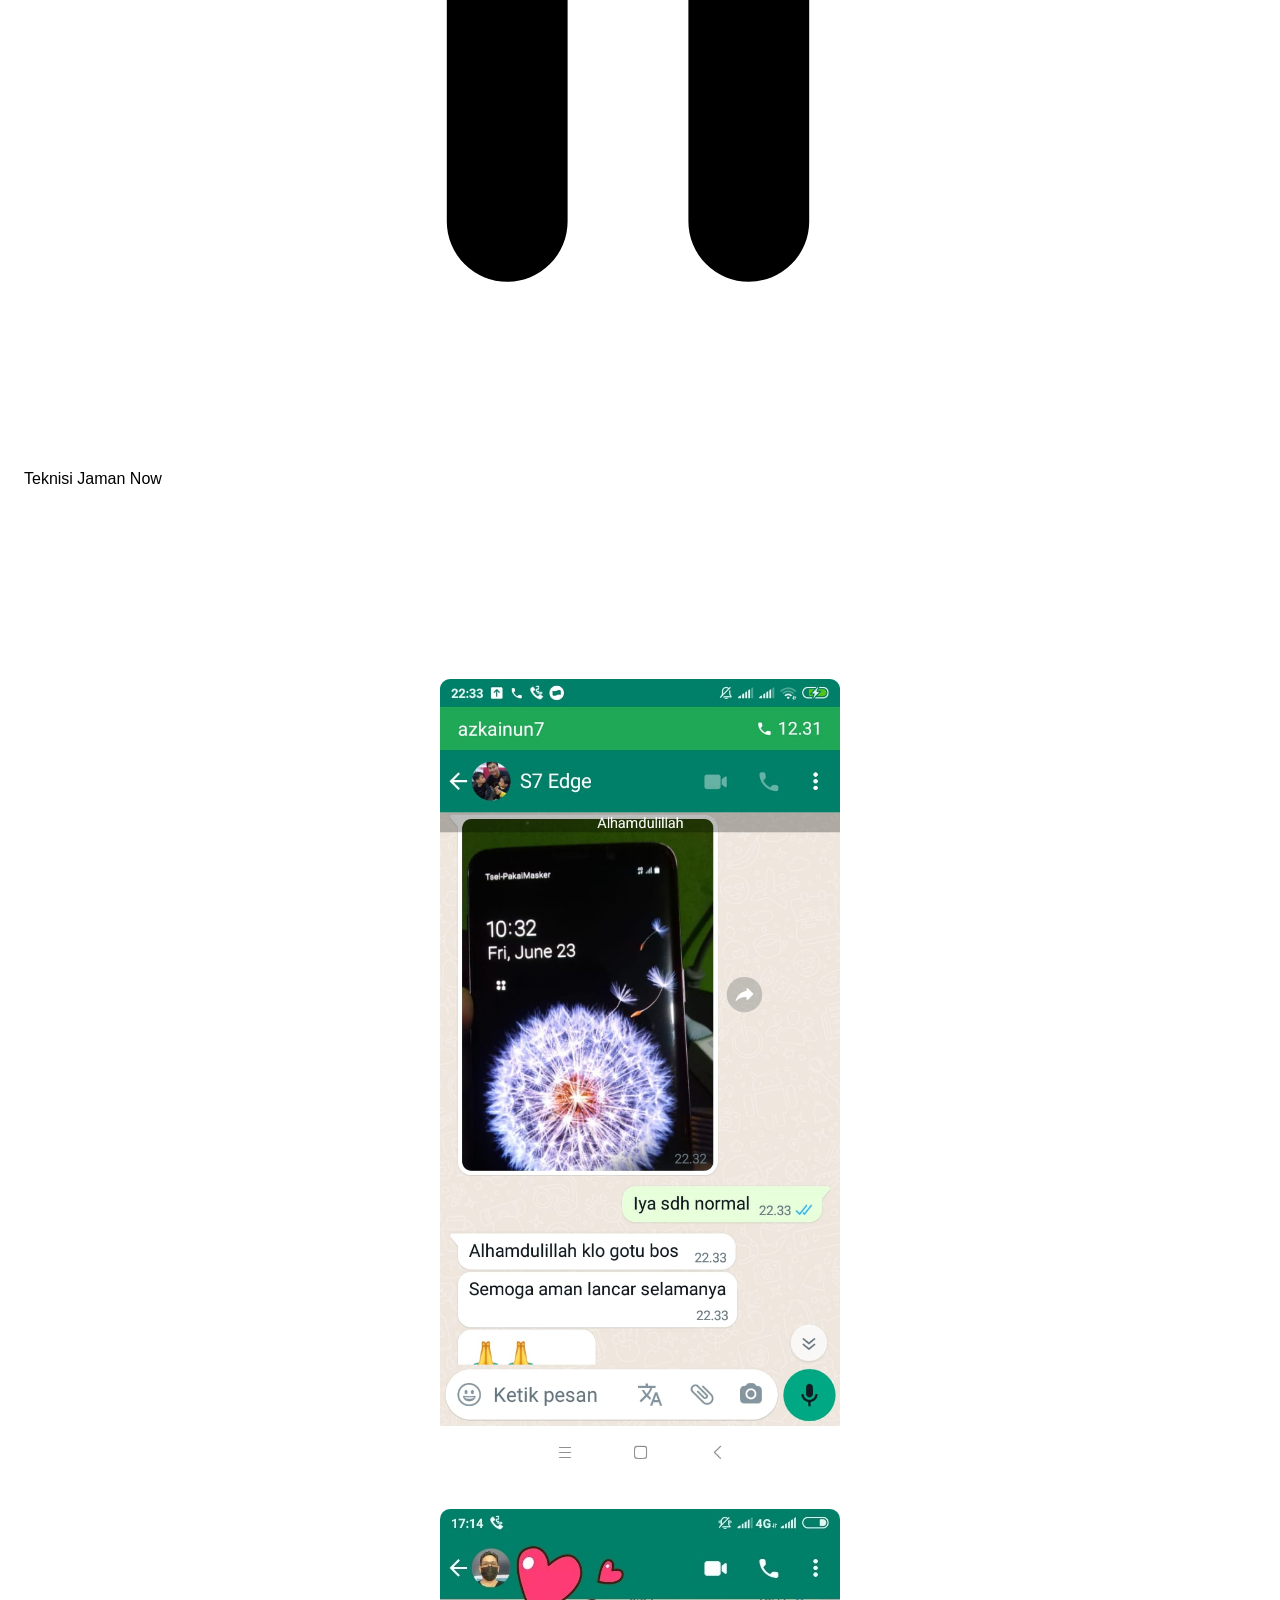
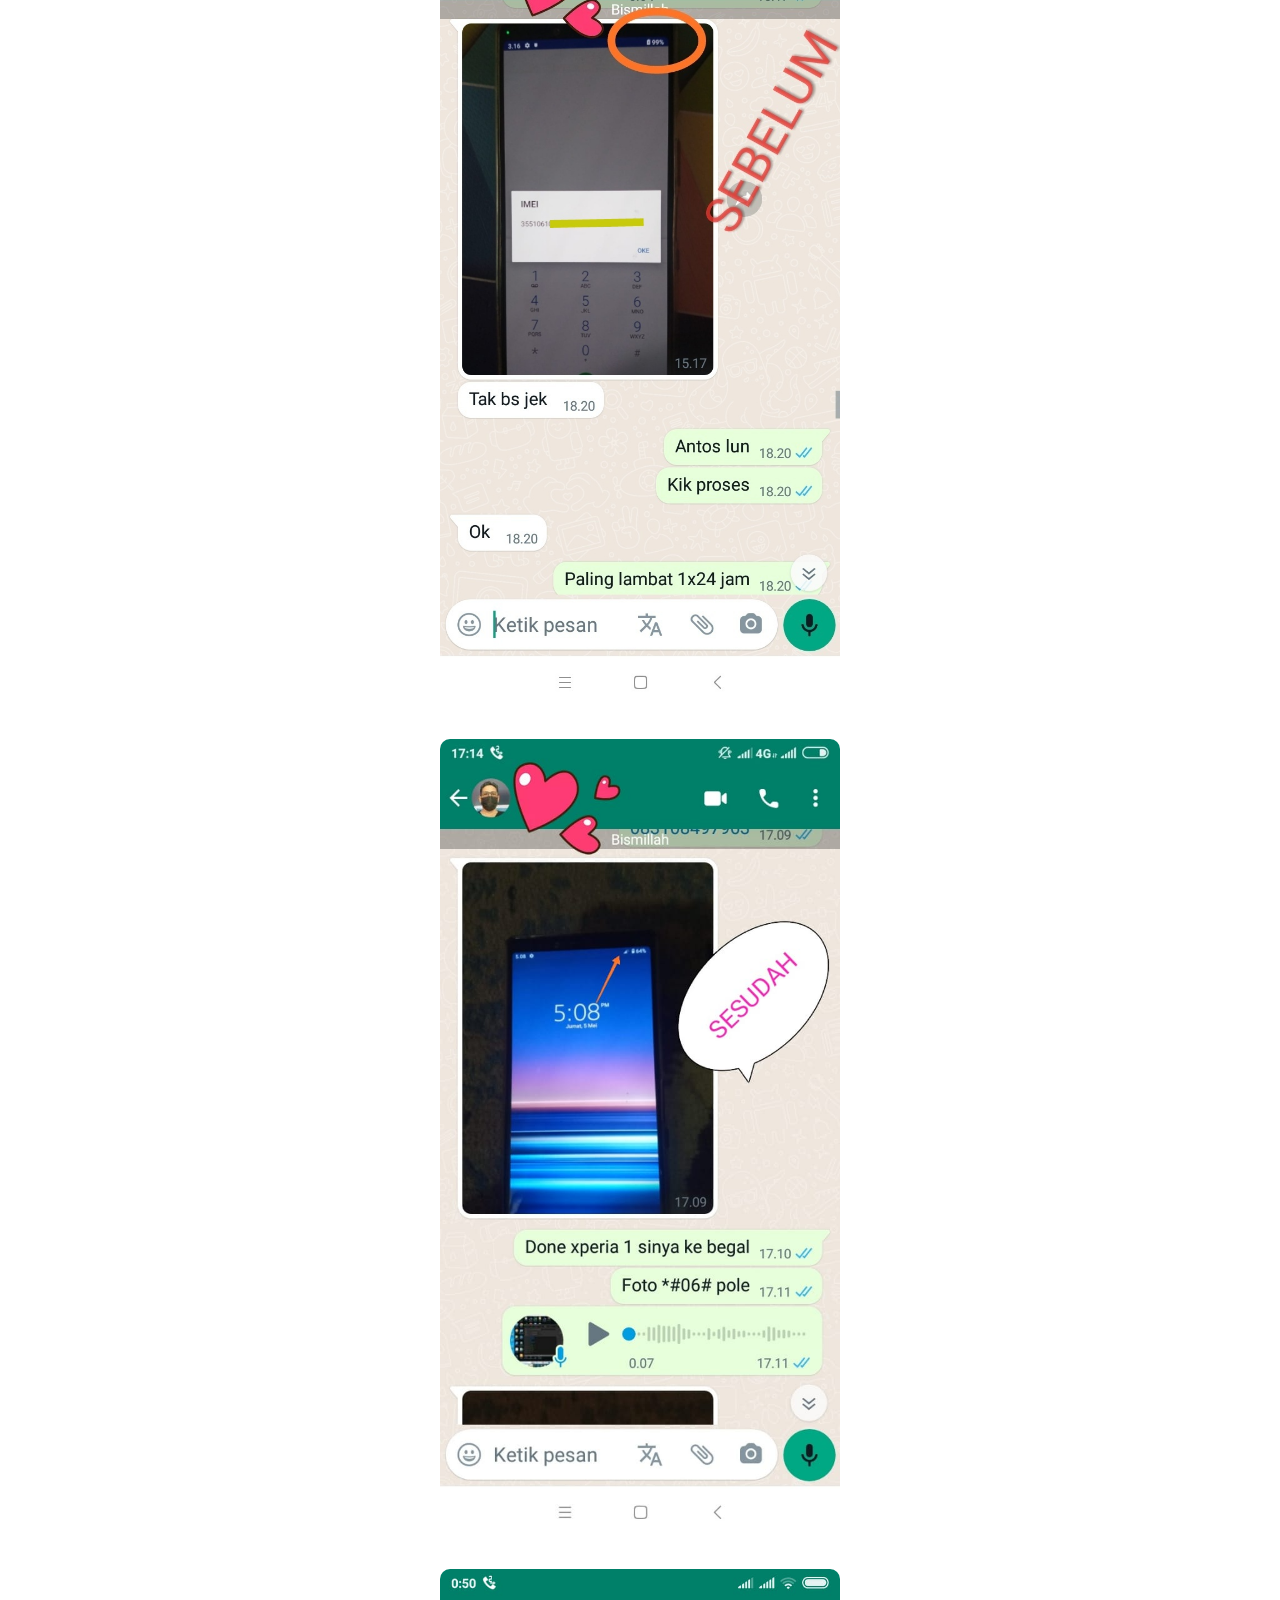
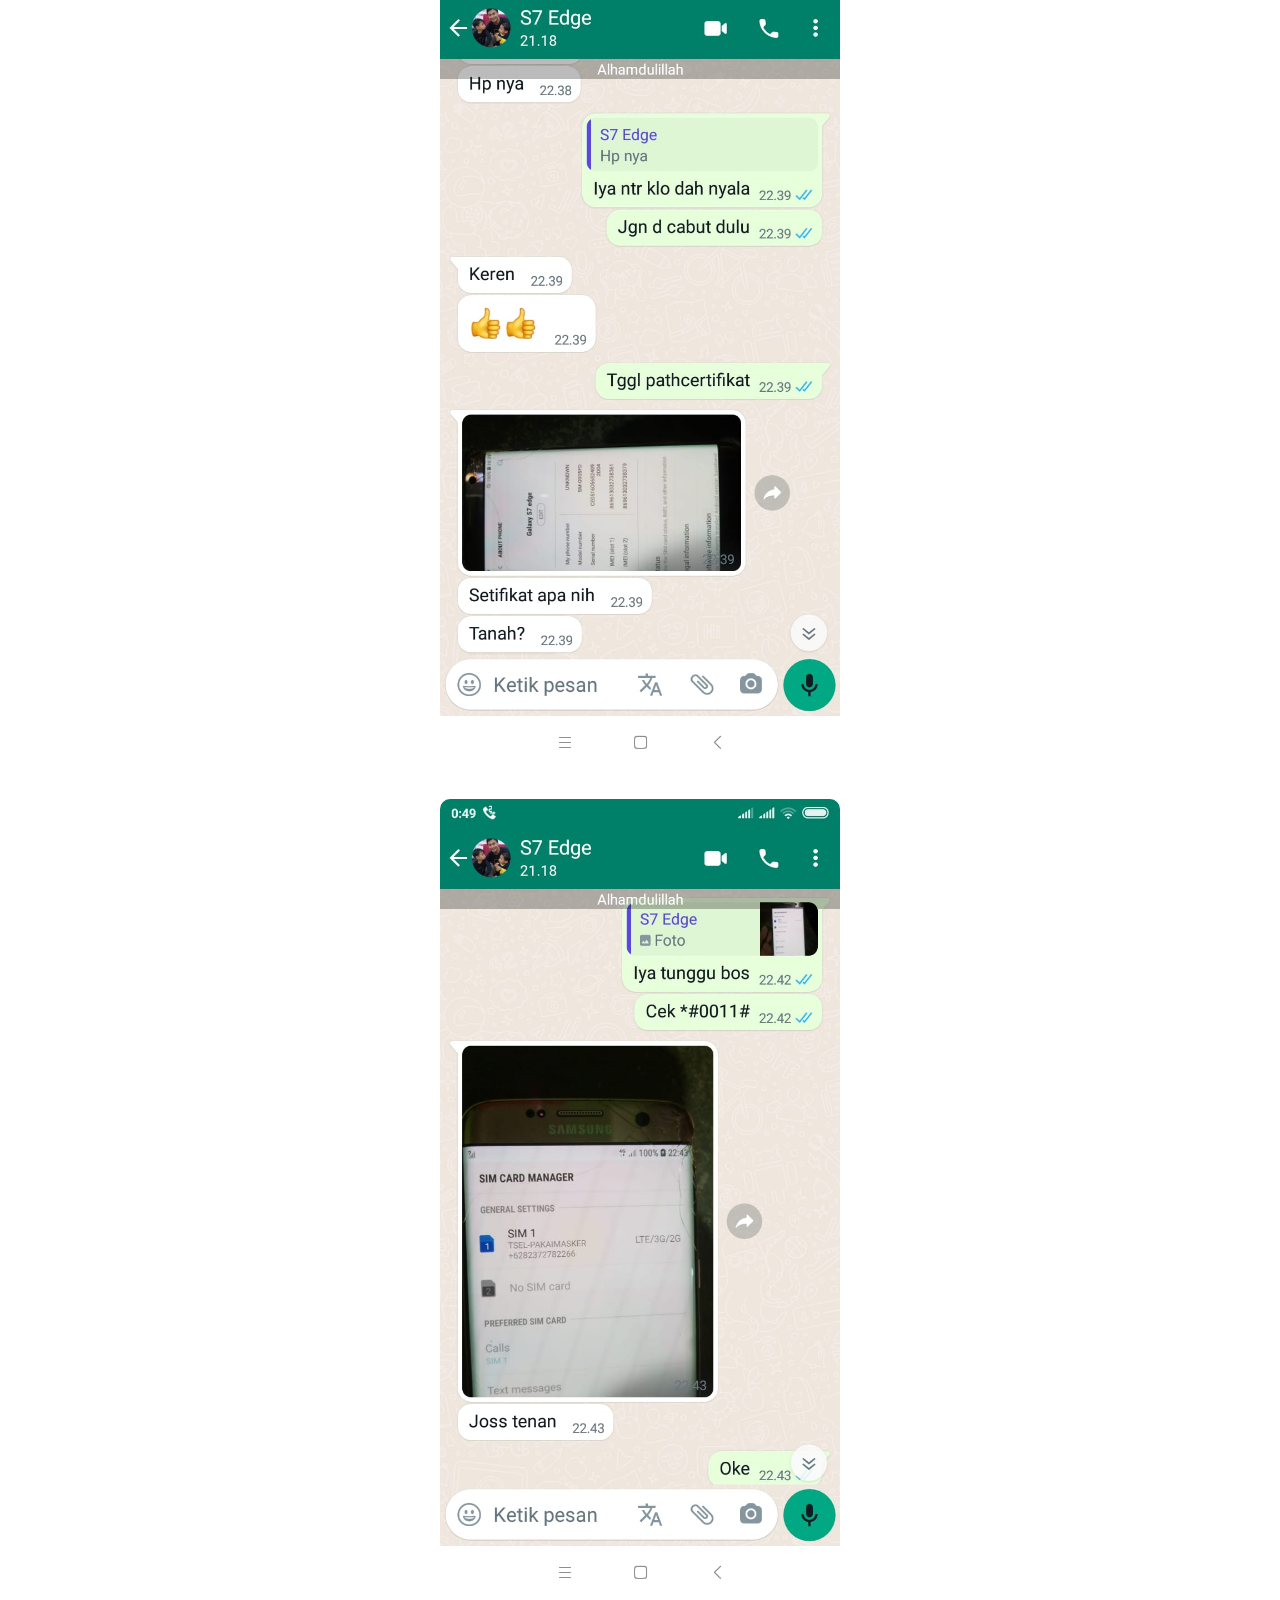
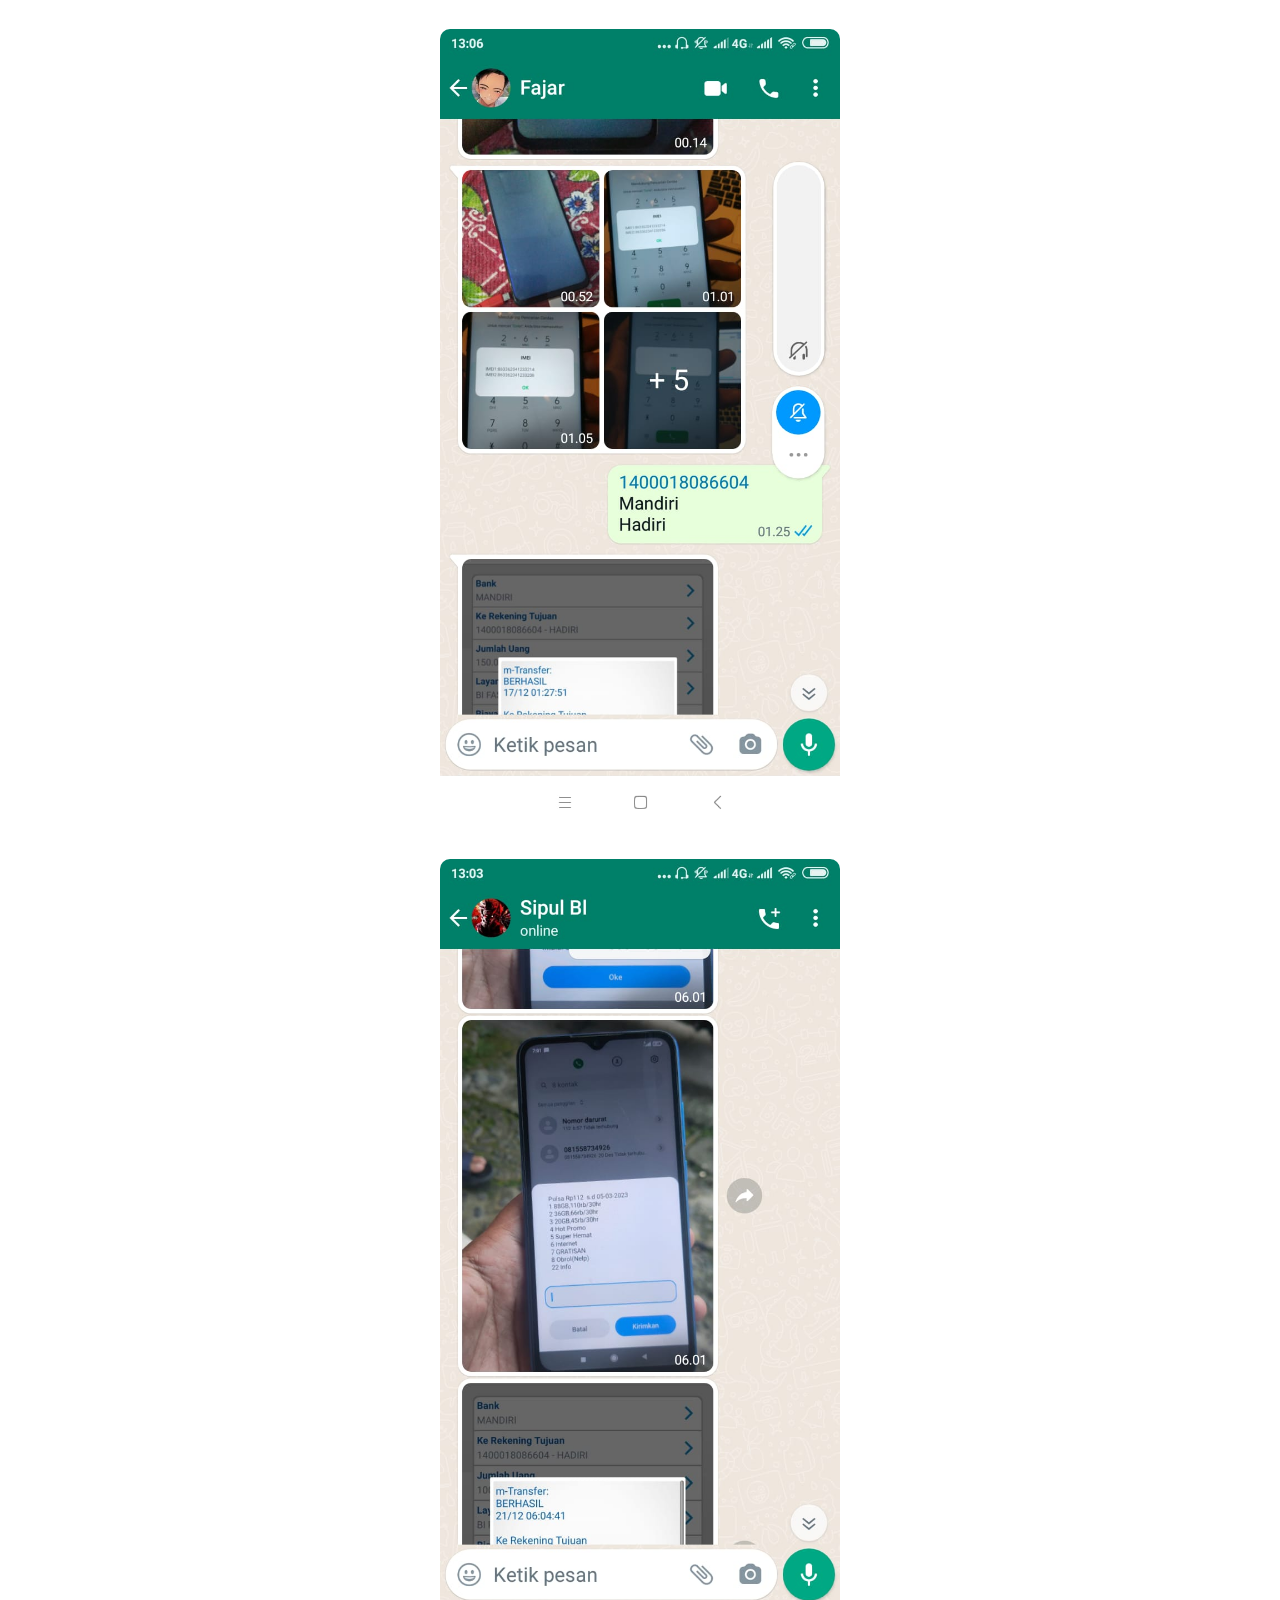
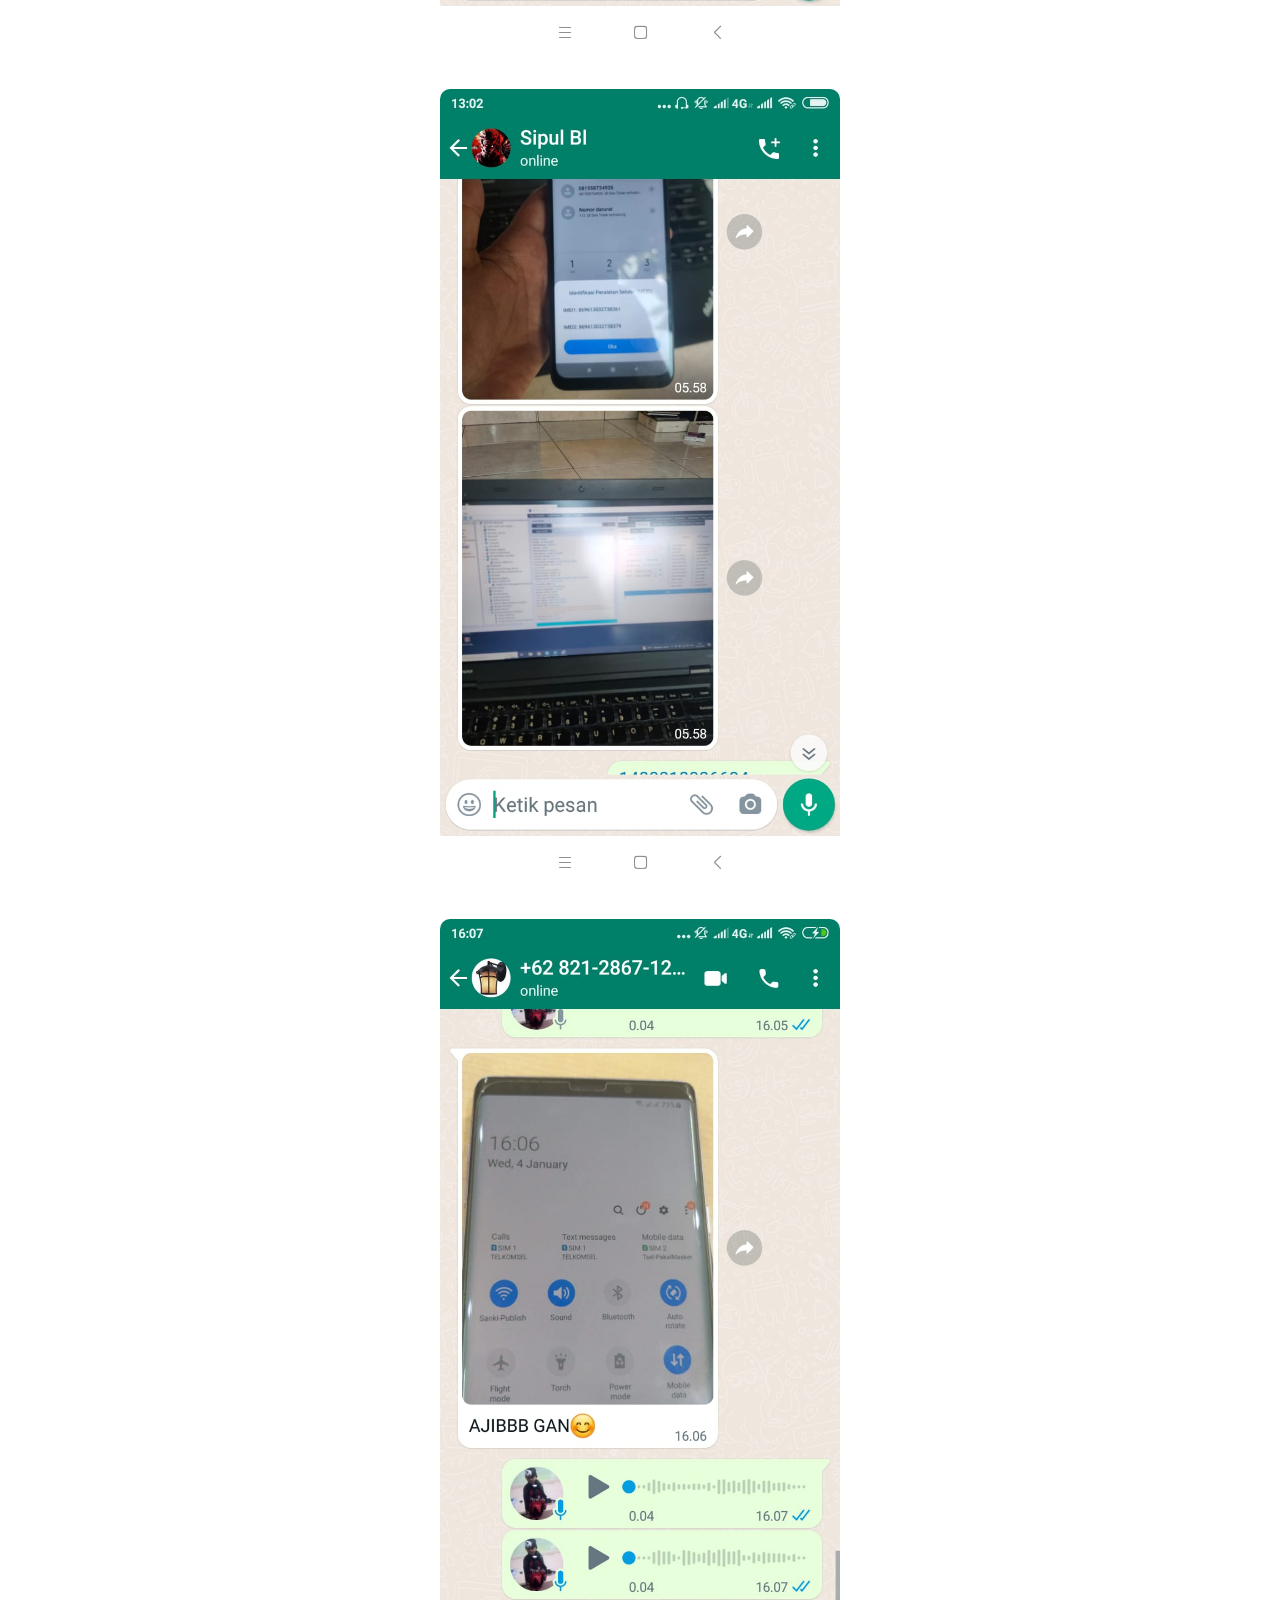
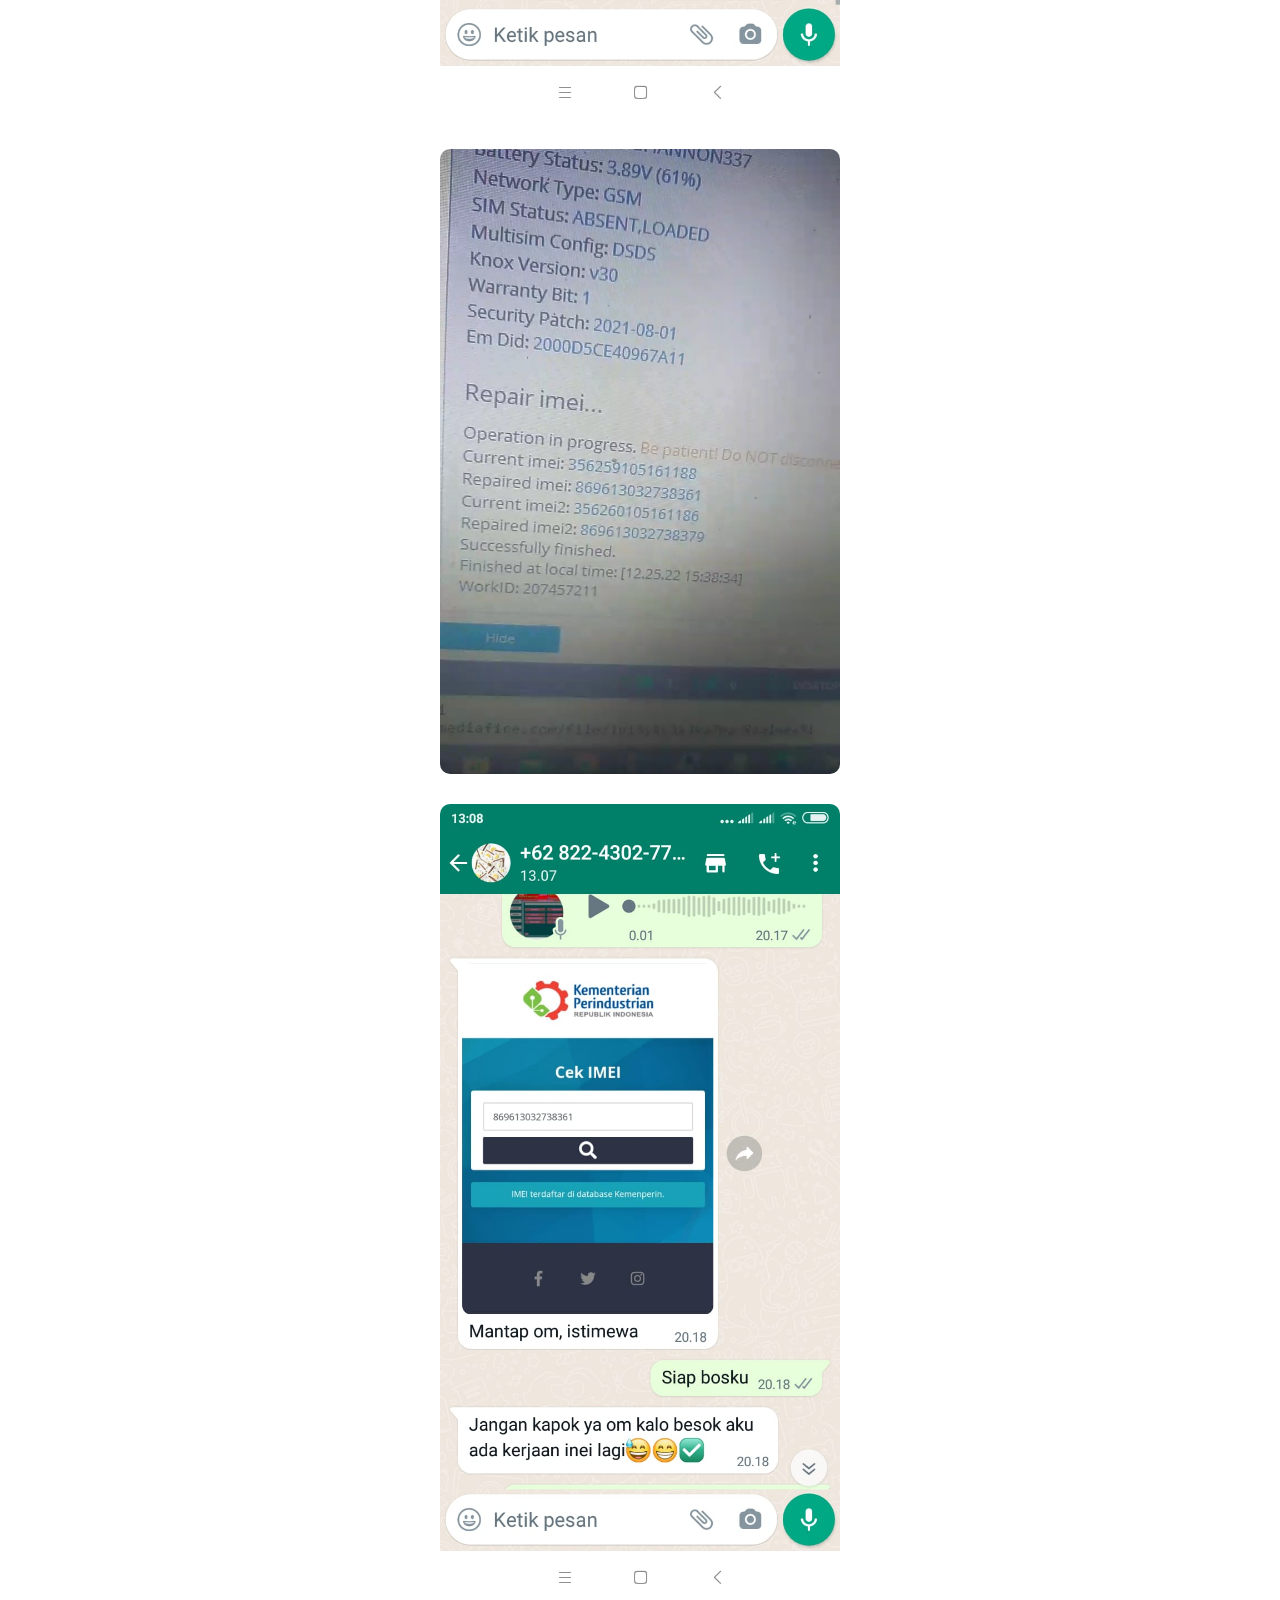
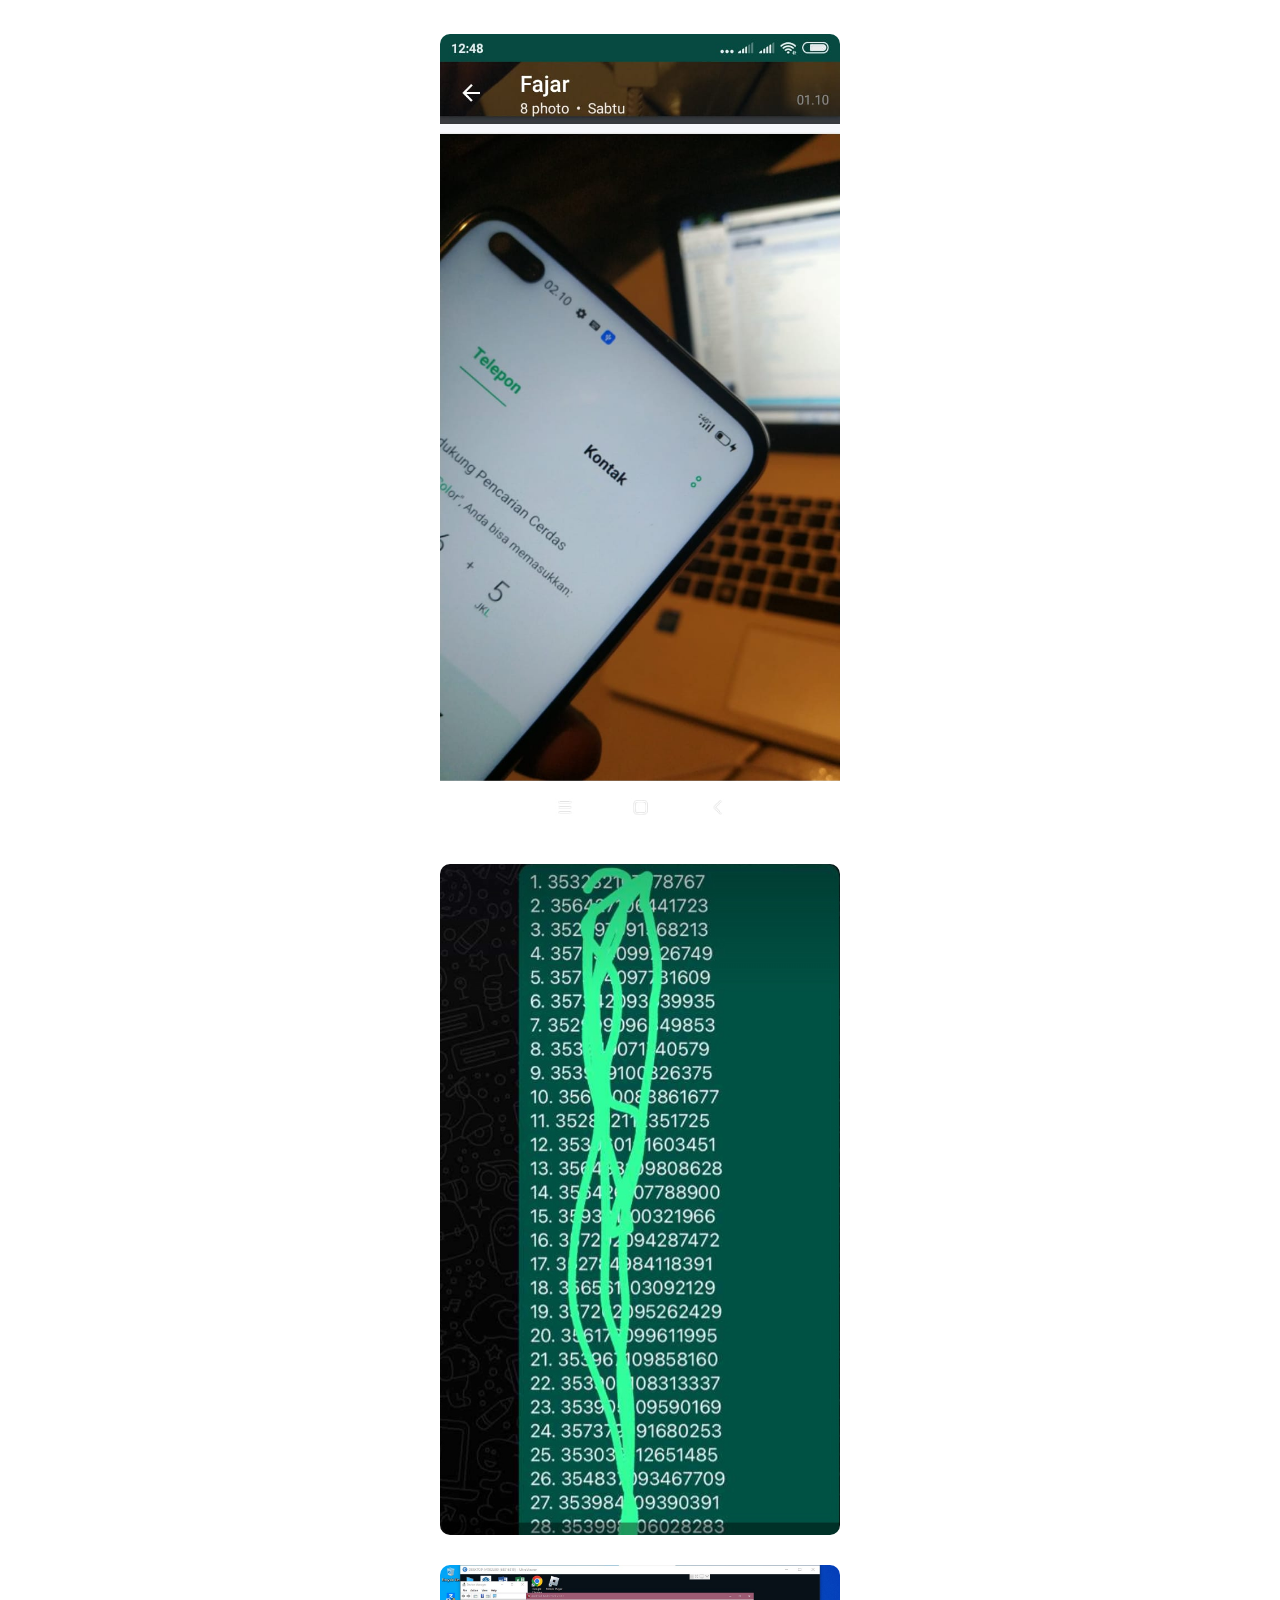
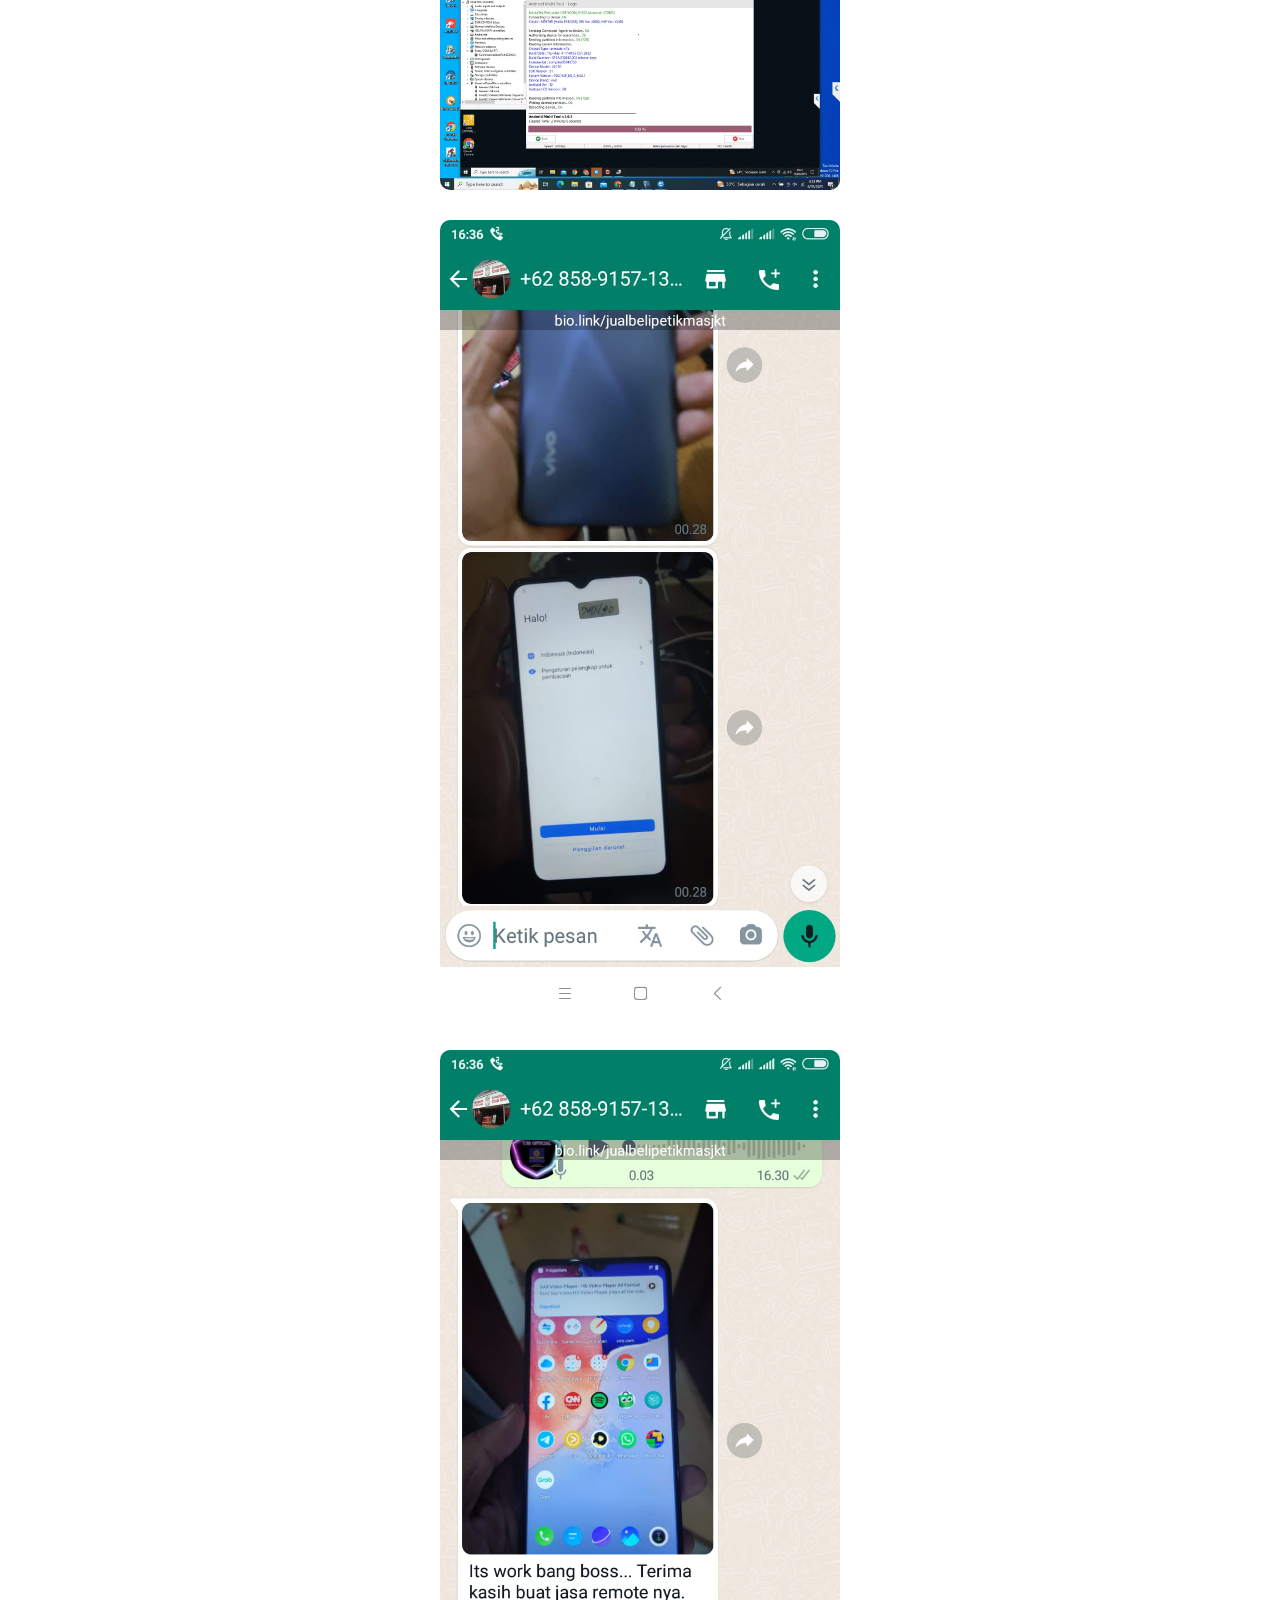
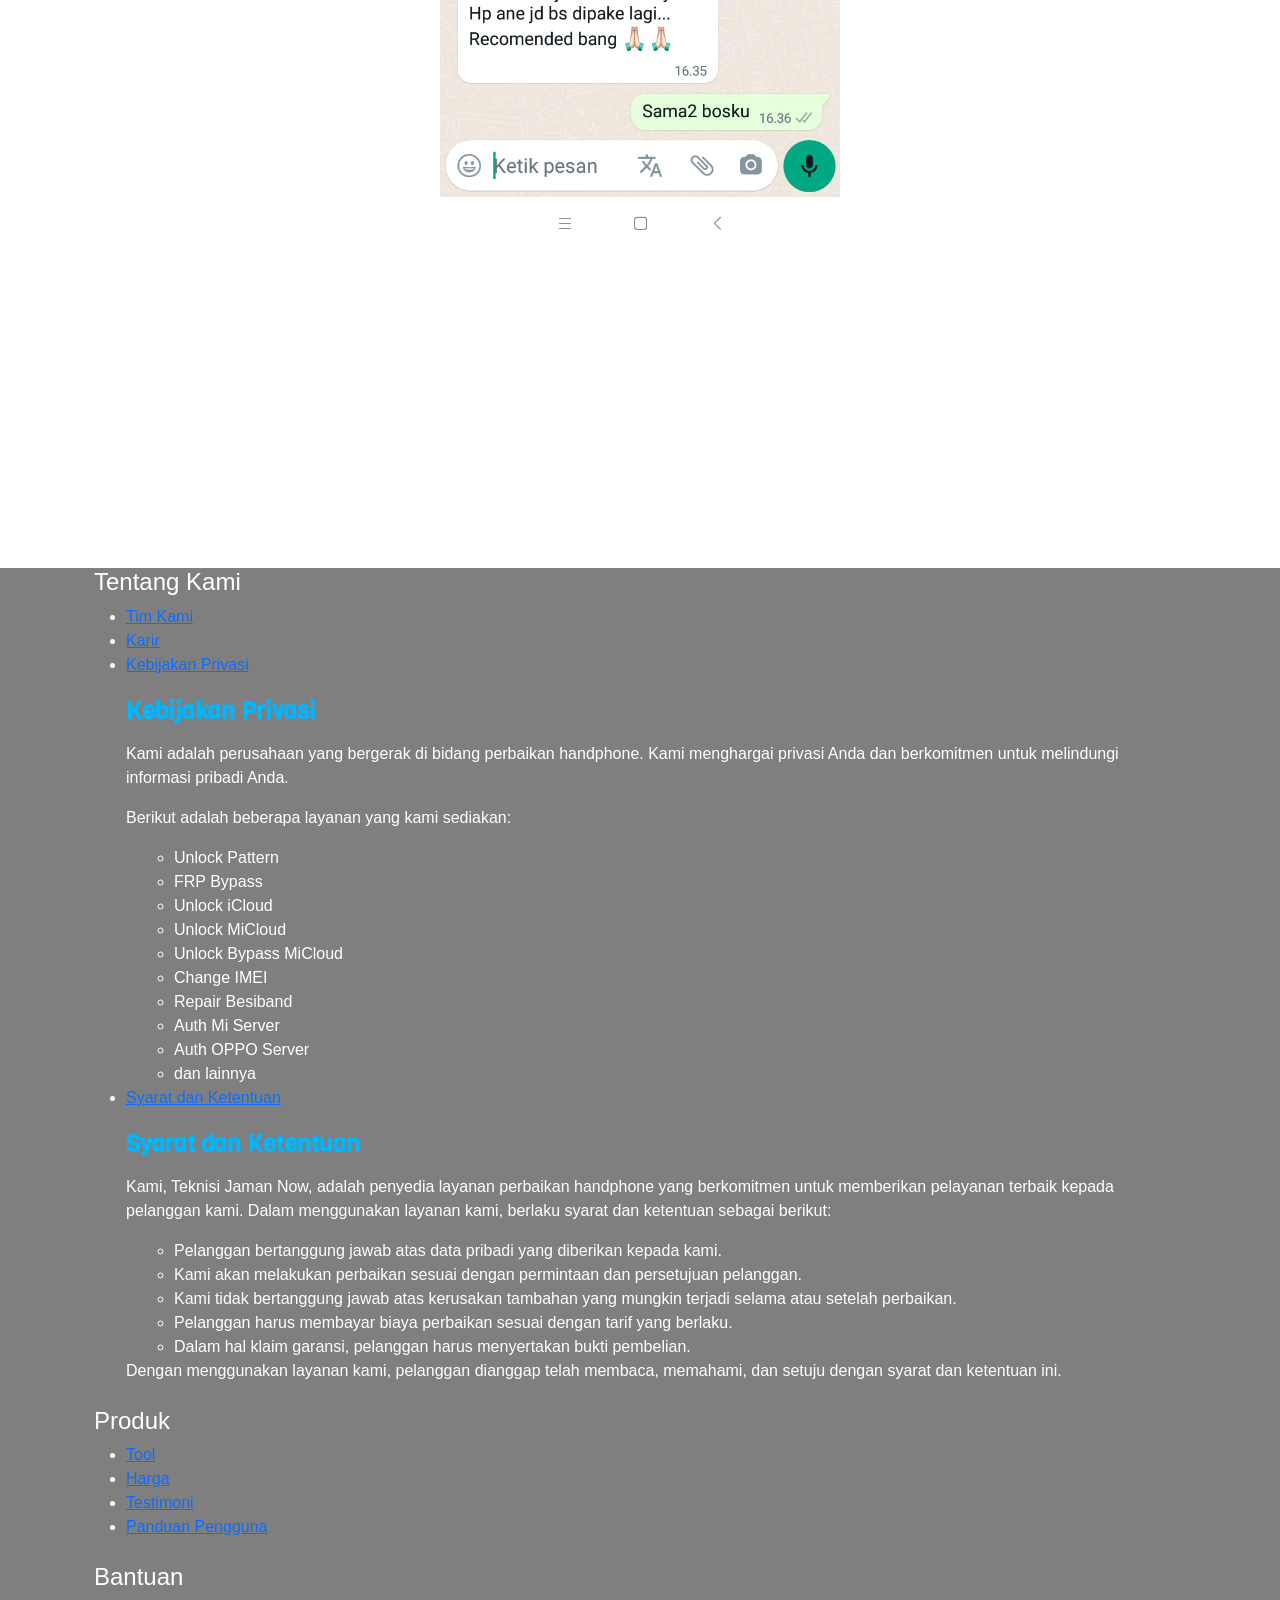
==== commit 4ebabe3c: "Update index.html" ====
--- a/index.html
+++ b/index.html
@@ -37,9 +37,46 @@
   }
 
   .marquee-text {
-    white-space: nowrap;
  
-  }
+                -moz-transform: translateX(100%);
+                -webkit-transform: translateX(100%);
+                transform: translateX(100%);
+                -moz-animation: scroll-left 2s linear infinite;
+                -webkit-animation: scroll-left 2s linear infinite;
+                animation: scroll-left 20s linear infinite;
+            }
+            
+            @-moz-keyframes scroll-left {
+                0% {
+                    -moz-transform: translateX(100%);
+                }
+                100% {
+                    -moz-transform: translateX(-100%);
+                }
+            }
+            
+            @-webkit-keyframes scroll-left {
+                0% {
+                    -webkit-transform: translateX(100%);
+                }
+                100% {
+                    -webkit-transform: translateX(-100%);
+                }
+            }
+            
+            @keyframes scroll-left {
+                0% {
+                    -moz-transform: translateX(100%);
+                    -webkit-transform: translateX(100%);
+                    transform: translateX(100%);
+                }
+                100% {
+                    -moz-transform: translateX(-100%);
+                    -webkit-transform: translateX(-100%);
+                    transform: translateX(-100%);
+                }
+            }
+
       /* Gaya input untuk laptop atau layar yang lebih lebar */
   @media (min-width: 768px) {
     #searchInput3 {
@@ -2068,6 +2105,7 @@
     </script>
 
 
+
 <div class="bg-blue-100 border-t-4 border-blue-500 rounded-b text-blue-900 px-4 py-3 shadow-md mx-8 my-4" role="alert">
   <div class="flex">
     <div class="py-1">
@@ -2077,45 +2115,12 @@
     </div>
     <div class="marquee-container">
       <p class="font-bold text-black">Teknisi Jaman Now</p>
-      <p class="text-sm marquee-text text-gray-600" id="marqueeText"></p>
+      <p class="text-sm marquee-text" id="marqueeText" style="font-weight: 300;">Kami siap REMOTE Unlock Pattern,FRP Bypass,Unlock iCloud,Unlock MiCloud,Unlock Bypass MiCloud,Change IMEI,Repair Besiband,Auth Mi Server,Auth OPPO Server,dan lainnya</p>
     </div>
   </div>
 </div>
 
-<script src="https://cdnjs.cloudflare.com/ajax/libs/gsap/3.9.1/gsap.min.js"></script>
-<script>
-  function marquee() {
-    const marqueeText = document.getElementById('marqueeText');
-
-    const services = [
-      "Unlock Pattern",
-      "FRP Bypass",
-      "Unlock iCloud",
-      "Unlock MiCloud",
-      "Unlock Bypass MiCloud",
-      "Change IMEI",
-      "Repair Besiband",
-      "Auth Mi Server",
-      "Auth OPPO Server",
-      "dan lainnya"
-    ];
-
-    marqueeText.textContent = "Berikut adalah beberapa layanan yang kami sediakan: " + services.join(", ");
-
-    const animation = gsap.fromTo(
-      marqueeText,
-      { x: marqueeText.parentNode.offsetWidth },
-      {
-        x: -marqueeText.offsetWidth,
-        duration: 20,
-        repeat: -2,
-        ease: "linear"
-      }
-    );
-  }
-
-  marquee();
-</script>
+
 
 
 
